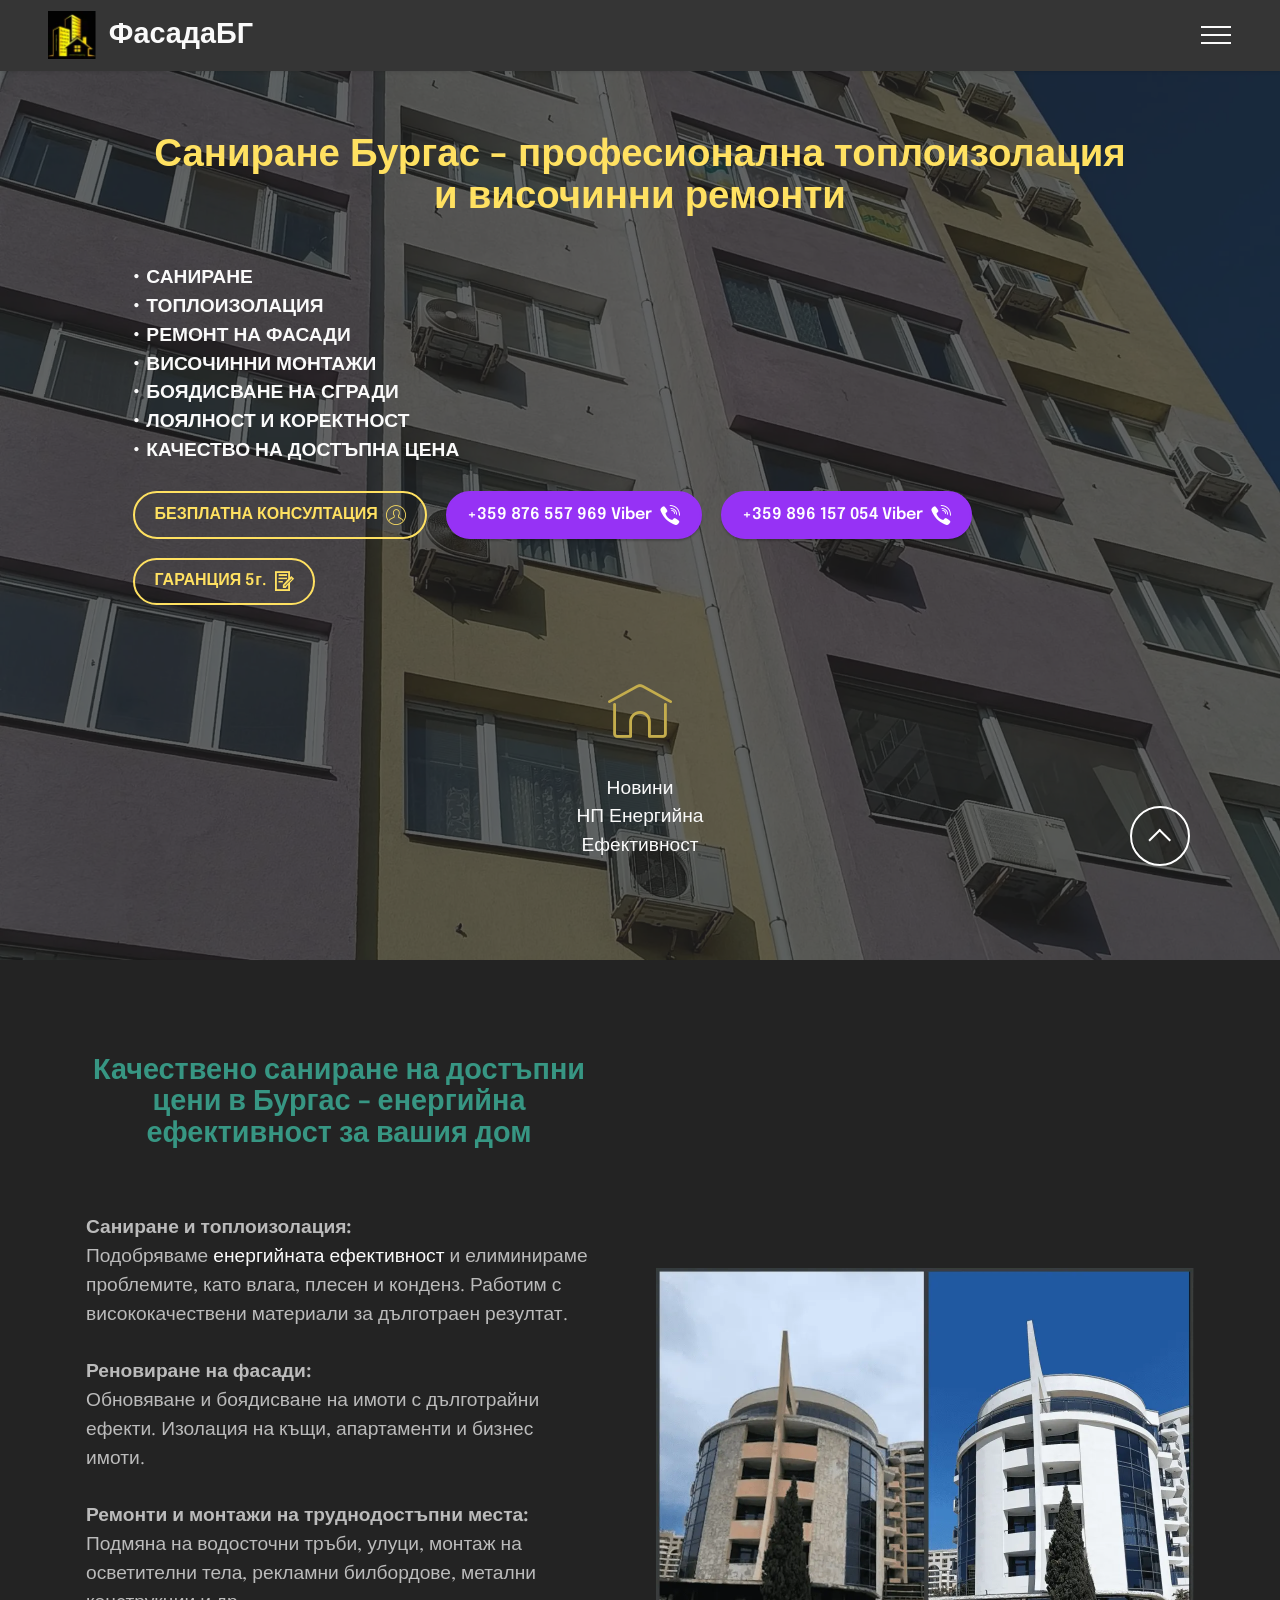
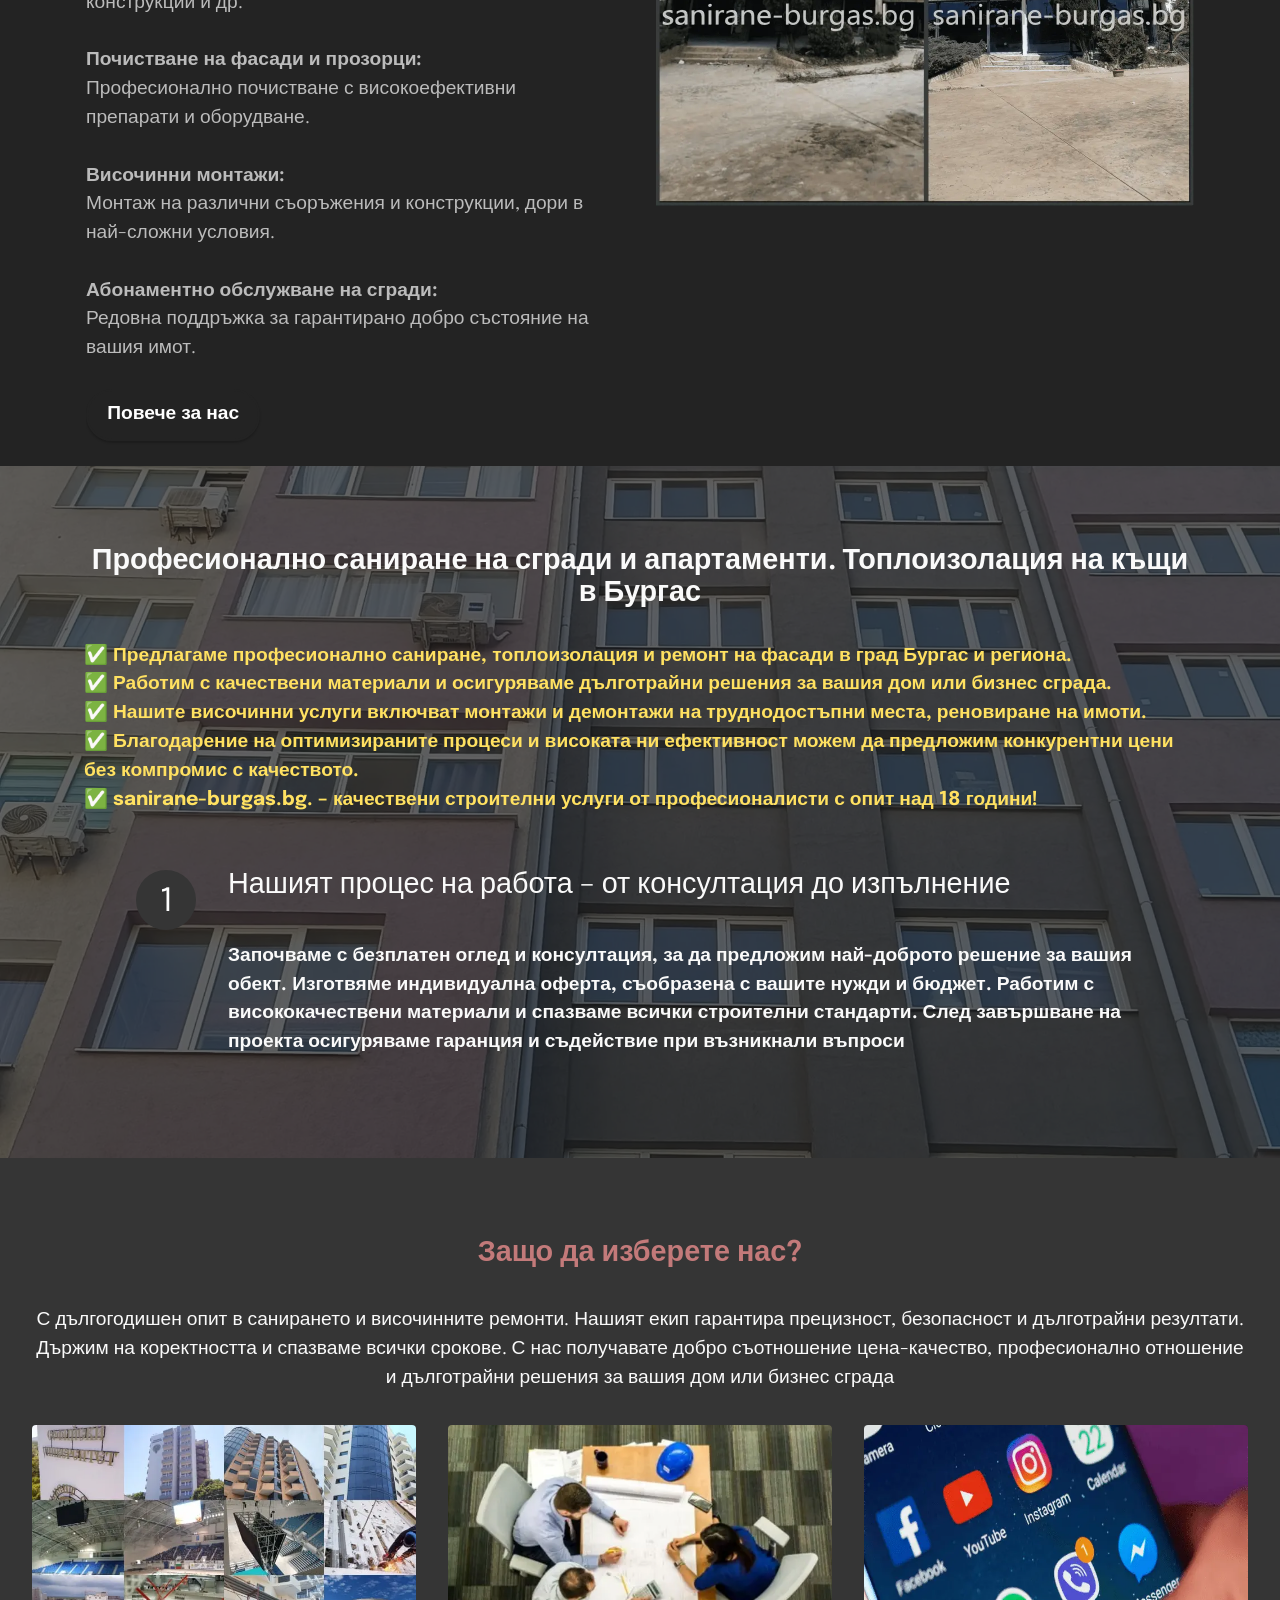
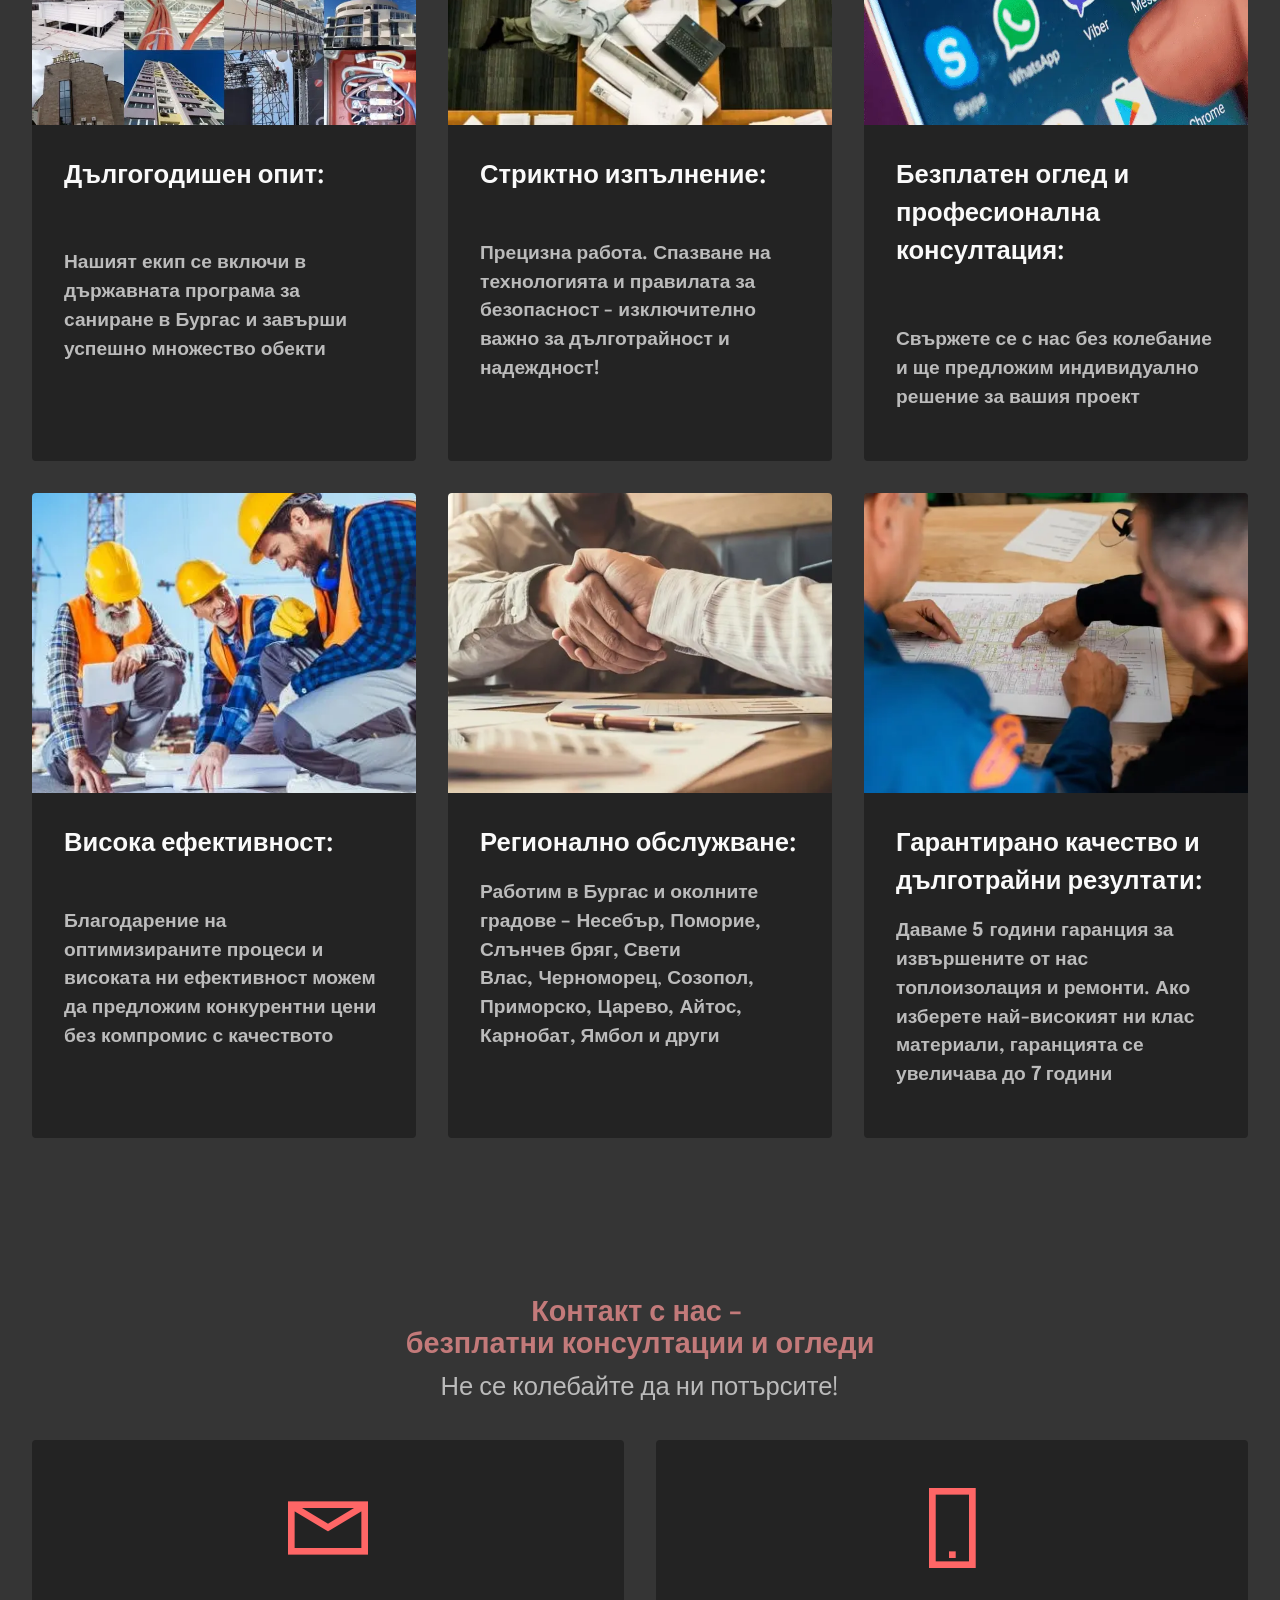
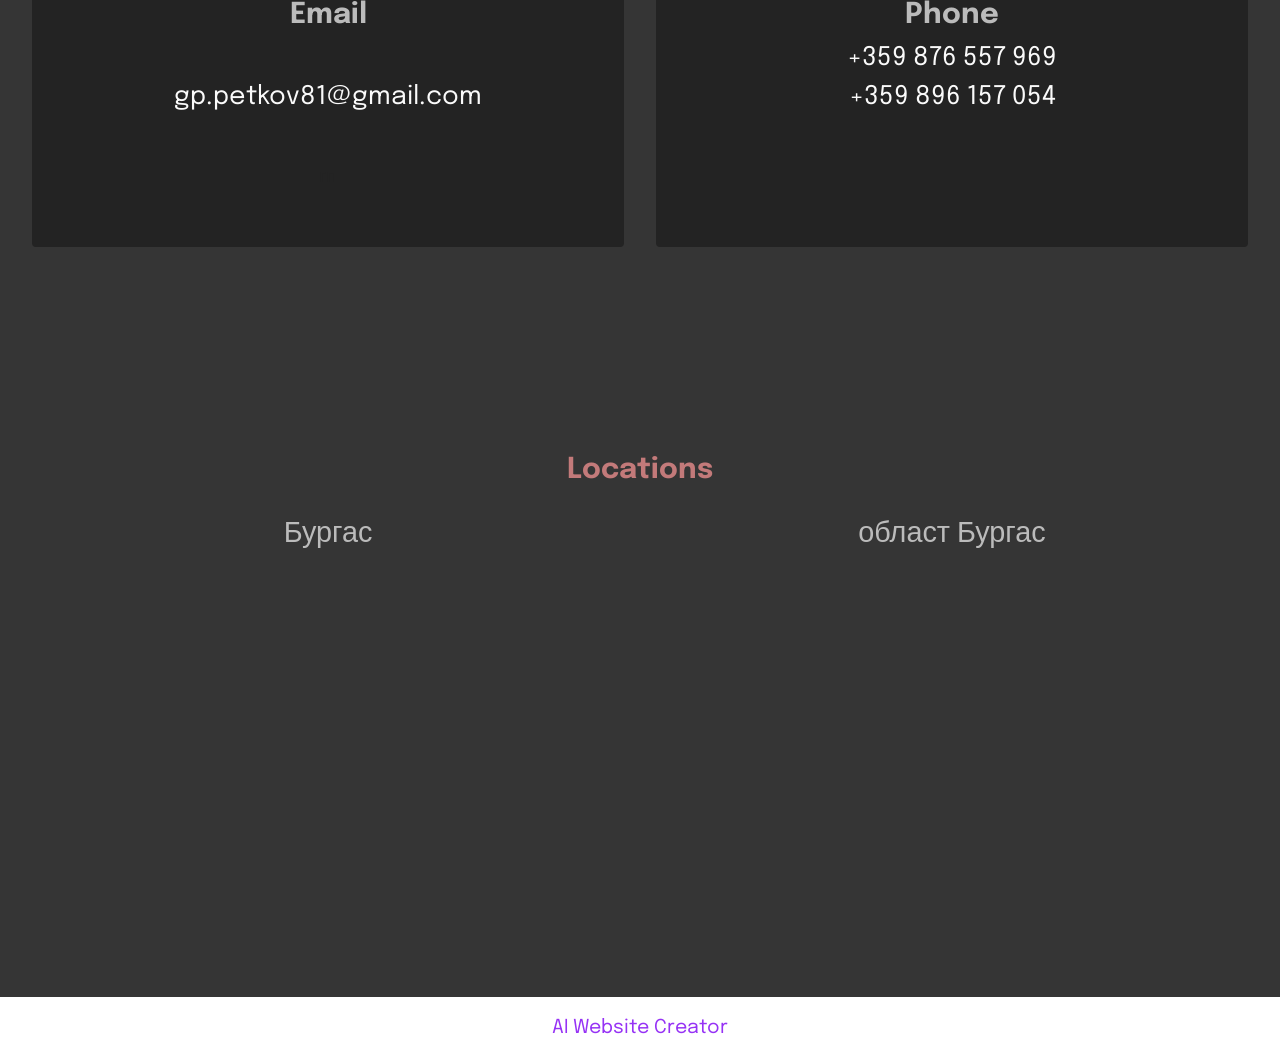
==== index.html @ fef830ca "site" ====
<!DOCTYPE html>
<html  >
<head>
  <!-- Site made with Mobirise Website Builder v5.9.24, https://mobirise.com -->
  <meta charset="UTF-8">
  <meta http-equiv="X-UA-Compatible" content="IE=edge">
  <meta name="generator" content="Mobirise v5.9.24, mobirise.com">
  <meta name="twitter:card" content="summary_large_image"/>
  <meta name="twitter:image:src" content="assets/images/index-meta.webp">
  <meta property="og:image" content="assets/images/index-meta.webp">
  <meta name="twitter:title" content="Саниране Бургас: Професионална Топлоизолация | Изгодни Цени">
  <meta name="viewport" content="width=device-width, initial-scale=1, minimum-scale=1">
  <link rel="shortcut icon" href="assets/images/logo-1-97x97.png" type="image/x-icon">
  <meta name="description" content="Саниране в Бургас и региона с гарантирано качество и достъпни цени. Фасадни ремонти за премахване на влага, течове и плесен. Безплатен оглед и консултация. Енергийна ефективност за къщи, апартаменти и сгради">
  
  
  <title>Саниране Бургас: Професионална Топлоизолация | Изгодни Цени</title>
  <link rel="stylesheet" href="assets/web/assets/mobirise-icons2/mobirise2.css">
  <link rel="stylesheet" href="assets/web/assets/mobirise-icons/mobirise-icons.css">
  <link rel="stylesheet" href="assets/bootstrap/css/bootstrap.min.css">
  <link rel="stylesheet" href="assets/bootstrap/css/bootstrap-grid.min.css">
  <link rel="stylesheet" href="assets/bootstrap/css/bootstrap-reboot.min.css">
  <link rel="stylesheet" href="assets/parallax/jarallax.css">
  <link rel="stylesheet" href="assets/animatecss/animate.css">
  <link rel="stylesheet" href="assets/dropdown/css/style.css">
  <link rel="stylesheet" href="assets/socicon/css/styles.css">
  <link rel="stylesheet" href="assets/theme/css/style.css">
  <link rel="preload" href="https://fonts.googleapis.com/css?family=Epilogue:100,200,300,400,500,600,700,800,900,100i,200i,300i,400i,500i,600i,700i,800i,900i&display=swap" as="style" onload="this.onload=null;this.rel='stylesheet'">
  <noscript><link rel="stylesheet" href="https://fonts.googleapis.com/css?family=Epilogue:100,200,300,400,500,600,700,800,900,100i,200i,300i,400i,500i,600i,700i,800i,900i&display=swap"></noscript>
  <link rel="preload" as="style" href="assets/mobirise/css/mbr-additional.css?v=I8L3wl"><link rel="stylesheet" href="assets/mobirise/css/mbr-additional.css?v=I8L3wl" type="text/css">

  
  
  
</head>
<body>
  
  <section data-bs-version="5.1" class="menu menu1 cid-uCRV7Dm9Ny" once="menu" id="menu1-4e">
    

    <nav class="navbar navbar-dropdown navbar-fixed-top collapsed">
        <div class="container-fluid">
            <div class="navbar-brand">
                <span class="navbar-logo">
                    <a href="index.html">
                        <img src="assets/images/logo-1-97x97.webp" alt="Лого - Саниране Бургас" style="height: 3rem;">
                    </a>
                </span>
                <span class="navbar-caption-wrap"><a class="navbar-caption text-white text-primary display-2" href="tel:+359 876 557 969">ФасадаБГ</a></span>
            </div>
            <button class="navbar-toggler" type="button" data-toggle="collapse" data-bs-toggle="collapse" data-target="#navbarSupportedContent" data-bs-target="#navbarSupportedContent" aria-controls="navbarNavAltMarkup" aria-expanded="false" aria-label="Toggle navigation">
                <div class="hamburger">
                    <span></span>
                    <span></span>
                    <span></span>
                    <span></span>
                </div>
            </button>
            <div class="collapse navbar-collapse" id="navbarSupportedContent">
                <ul class="navbar-nav nav-dropdown nav-right" data-app-modern-menu="true"><li class="nav-item"><a class="nav-link link text-white display-5" href="index.html">НАЧАЛО</a>
                    </li><li class="nav-item"><a class="nav-link link text-white text-primary display-5" href="about.html">ЗА НАС</a></li><li class="nav-item"><a class="nav-link link text-white text-primary display-5" href="services.html">УСЛУГИ</a></li><li class="nav-item dropdown"><a class="nav-link link dropdown-toggle text-white display-5" href="index.html#features10-5" data-toggle="dropdown-submenu" data-bs-toggle="dropdown" data-bs-auto-close="outside" aria-expanded="false">ОБСЛУЖВАНИ РАЙОНИ</a><div class="dropdown-menu" aria-labelledby="dropdown-108"><a class="dropdown-item text-white text-primary display-5" href="index.html"><strong>Бургас</strong></a><a class="show dropdown-item text-white text-primary display-5" href="sanirane-burgas-i-regiona.html">Несебър<br>Слънчев бряг</a><a class="dropdown-item text-white text-primary display-5" href="toploizolatsiq-burgas.html">Поморие<br>Сарафово</a><a class="show dropdown-item text-white text-primary display-5" href="remont-na-fasadi.html">Созопол<br>Царево<br>Приморско</a><a class="show dropdown-item text-white text-primary display-5" href="visochinni-remonti.html">Айтос<br>Карнобат<br>Ямбол</a></div></li><li class="nav-item"><a class="nav-link link text-white text-primary display-5" href="visochinni-montaji.html">ВИСОЧИННИ&nbsp; УСЛУГИ</a></li><li class="nav-item"><a class="nav-link link text-white text-primary display-5" href="alpinisti-burgas.html">СТРОИТЕЛНИ АЛПИНИСТИ</a></li><li class="nav-item"><a class="nav-link link text-white text-primary display-5" href="gallery.html">ГАЛЕРИЯ</a></li><li class="nav-item"><a class="nav-link link text-white display-5" href="https://www.burgas.bg/bg/stroitelstvo/" target="_blank">НОВИНИ</a></li><li class="nav-item"><a class="nav-link link text-white text-primary display-5" href="contacts.html">КОНТАКТИ</a></li></ul>
                <div class="icons-menu">
                    <a class="iconfont-wrapper" href="https://www.facebook.com/profile.php?id=100014179411420" target="_blank">
                        <span class="p-2 mbr-iconfont socicon-facebook socicon" style="color: rgb(250, 250, 250); fill: rgb(250, 250, 250);"></span>
                    </a>
                    <a class="iconfont-wrapper" href="https://twitter.com/" target="_blank">
                        <span class="p-2 mbr-iconfont socicon-twitter socicon" style="color: rgb(250, 250, 250); fill: rgb(250, 250, 250);"></span>
                    </a>
                    <a class="iconfont-wrapper" href="https://www.instagram.com/" target="_blank">
                        <span class="p-2 mbr-iconfont socicon-instagram socicon" style="color: rgb(250, 250, 250); fill: rgb(250, 250, 250);"></span>
                    </a>
                    
                        <a href="https://www.linkedin.com/"><span class="p-2 mbr-iconfont socicon-linkedin socicon" style="color: rgb(250, 250, 250); fill: rgb(250, 250, 250);"></span></a>
                    
                </div>
                
            </div>
        </div>
    </nav>
</section>

<section data-bs-version="5.1" class="header19 cid-uBWgJnt3mh mbr-fullscreen mbr-parallax-background" id="header19-2x">

    

    <div class="mbr-overlay" style="opacity: 0.7; background-color: rgb(35, 35, 35);">
    </div>

    <div class="container-fluid">
        <div class="media-container">
            <div class="col-md-12 col-lg-10 m-auto align-center">
                <h1 class="mbr-section-title mbr-white mbr-fonts-style mb-3 display-1"><strong>Саниране Бургас - професионална топлоизолация и&nbsp;</strong><strong>височинни ремонти</strong></h1>
                <p class="mbr-text mbr-white mbr-fonts-style display-7"><strong><br></strong><strong>• САНИРАНЕ&nbsp;<br>• ТОПЛОИЗОЛАЦИЯ&nbsp;<br>• РЕМОНТ НА ФАСАДИ&nbsp;<br>• ВИСОЧИННИ МОНТАЖИ
<br>• БОЯДИСВАНЕ НА СГРАДИ&nbsp;<br>• ЛОЯЛНОСТ И КОРЕКТНОСТ</strong><br><strong>• КАЧЕСТВО НА ДОСТЪПНА ЦЕНА</strong><br></p>
                <div class="mbr-section-btn align-center"><a class="btn btn-danger-outline display-4" href="contacts.html"><span class="mbri-user mbr-iconfont mbr-iconfont-btn"></span>БЕЗПЛАТНА КОНСУЛТАЦИЯ</a>  <a class="btn btn-primary display-4" href="viber://chat?number=+359 87 655 7969">+359 876 557 969 Viber<span class="socicon socicon-viber mbr-iconfont mbr-iconfont-btn"></span></a>  <a class="btn btn-primary display-4" href="viber://chat?number=+359 896 157 054"><span class="socicon socicon-viber mbr-iconfont mbr-iconfont-btn"></span>+359 896 157 054 Viber</a> <a class="btn btn-danger-outline display-4" href="about.html"><span class="mobi-mbri mobi-mbri-contact-form mbr-iconfont mbr-iconfont-btn"></span>ГАРАНЦИЯ 5г.  </a></div>

                <div class="row pt-5 justify-content-center">
                    <div class="col-12 col-md-6 col-lg-3">
                        <div class="card-wrapper">
                            <div class="card-box align-center">
                                <span class="mbr-iconfont mbri-home" style="color: rgb(196, 173, 77); fill: rgb(196, 173, 77);"></span>
                                <h4 class="card-title align-center mbr-black mbr-fonts-style display-7"><a href="https://www.mrrb.bg/bg/energijna-efektivnost/nacionalna-programa-za-ee-na-mnogofamilni-jilistni-sgradi/?utm_source=chatgpt.com" class="text-white" target="_blank">Новини НП&nbsp;Енергийна Ефективност</a></h4>
                            </div>
                        </div>
                    </div>
                    
                    
                    
                </div>
            </div>
        </div>
    </div>
</section>

<section data-bs-version="5.1" class="features18 cid-uGukRNoPq2" id="features19-68">

    

    
    <div class="container">
        <div class="row justify-content-center">
            <div class="card col-12 col-lg">
                <div class="card-wrapper">
                    <h6 class="card-title mbr-fonts-style mb-4 display-2"><br><strong>Качествено саниране на достъпни цени в Бургас - енергийна ефективност за вашия дом
</strong><div><br></div></h6>
                    <p class="mbr-text mbr-fonts-style display-7"><strong>Саниране и топлоизолация:
<br></strong>Подобряваме <a href="https://www.burgas.bg/bg/bezplatno-sanirane-i-za-malkite-sgradi-1?utm_source=chatgpt.com" class="text-white text-primary" target="_blank">енергийната ефективност</a> и елиминираме проблемите, като влага, плесен и конденз.&nbsp;Работим с висококачествени материали за дълготраен резултат.<br><br><strong>Реновиране на фасади:
<br></strong>Обновяване и боядисване на имоти с дълготрайни ефекти. Изолация на къщи, апартаменти и бизнес имоти.<br><br><strong>Ремонти и монтажи на труднодостъпни места:
<br></strong>Подмяна на водосточни тръби, улуци, монтаж на осветителни тела, рекламни билбордове, метални<strong> </strong>конструкции и др.
<br><br><strong>Почистване на фасади и прозорци:
<br></strong>Професионално почистване с високоефективни препарати и оборудване.<br><br><strong>Височинни монтажи:
<br></strong>Монтаж на различни съоръжения и конструкции, дори в най-сложни условия.
<br><br><strong>Абонаментно обслужване на сгради:
<br></strong>Редовна поддръжка за гарантирано добро състояние на вашия имот.<br></p>
                    <div class="mbr-section-btn"><a class="btn btn-black display-7" href="about.html">Повече за нас</a></div>
                </div>
            </div>
            <div class="col-12 col-lg-6">
                <div class="image-wrapper">
                    <img src="assets/images/11-23-1076x1076.webp" alt="Снимка на хотел Зенит в Слънчев бряг преди ремонт и след реновиране">
                </div>
            </div>
        </div>
    </div>
</section>

<section data-bs-version="5.1" class="features19 cid-uGukSYWo07 mbr-parallax-background" id="features20-69">

    
    <div class="mbr-overlay" style="opacity: 0.7; background-color: rgb(35, 35, 35);">
    </div>
    <div class="container-fluid">
        <div class="row justify-content-center">
            <div class="col-md-12 col-lg-11">
                <div class="card-wrapper pb-4">
                    <div class="card-box align-center">
                        <h4 class="card-title mbr-fonts-style mb-4 display-2"><strong>Професионално саниране на сгради и апартаменти. Топлоизолация на къщи в Бургас</strong></h4>
                        <p class="mbr-text mbr-fonts-style mb-4 display-7">✅&nbsp;<strong>Предлагаме професионално саниране, топлоизолация и ремонт на фасади в град Бургас и региона.&nbsp;</strong><strong><br></strong>✅&nbsp;<strong>Работим с качествени материали и осигуряваме дълготрайни решения за вашия дом или бизнес сграда.&nbsp;</strong><strong><br></strong>✅&nbsp;<strong>Нашите височинни услуги включват монтажи и демонтажи на труднодостъпни места, реновиране на имоти. </strong><br>✅&nbsp;<strong>Благодарение на оптимизираните процеси и високата ни ефективност можем да предложим конкурентни цени без компромис с качеството.<br></strong>✅&nbsp;<strong>sanirane-burgas.bg. – качествени строителни услуги от професионалисти с опит над 18 години!</strong><br></p>
                        
                    </div>
                </div>
            </div>
            <div class="col-12 col-md-10">
                <div class="item mbr-flex last">
                    <div class="icon-box">
                        <span class="step-number mbr-fonts-style display-5">1</span>
                    </div>
                    <div class="text-box">
                        <h4 class="icon-title card-title mbr-black mbr-fonts-style display-2">Нашият процес на работа – от консултация до изпълнение<br><br></h4>
                        <h5 class="icon-text mbr-black mbr-fonts-style display-7"><div><strong>Започваме с безплатен оглед и консултация, за да предложим най-доброто решение за вашия обект. Изготвяме индивидуална оферта, съобразена с вашите нужди и бюджет. Работим с висококачествени материали и спазваме всички строителни стандарти. След завършване на проекта осигуряваме гаранция и съдействие при възникнали въпроси</strong></div><div><strong><br></strong></div></h5>
                    </div>
                </div>
                
                
                
                
                
                
                
                
                
            </div>
        </div>
    </div>
</section>

<section data-bs-version="5.1" class="features3 cid-uBVuIUHmm9" id="features3-2p">
    
    
    <div class="container-fluid">
        <div class="mbr-section-head">
            <h4 class="mbr-section-title mbr-fonts-style align-center mb-0 display-2"><strong>Защо да изберете нас?</strong><br></h4>
            <h5 class="mbr-section-subtitle mbr-fonts-style align-center mb-0 mt-2 display-7"><br>С дългогодишен опит в санирането и височинните ремонти. Нашият екип гарантира прецизност, безопасност и дълготрайни резултати. Държим на коректността и спазваме всички срокове. С нас получавате добро съотношение цена-качество, професионално отношение и дълготрайни решения за вашия дом или бизнес сграда<br></h5>
        </div>
        <div class="row mt-4">
            
            
            <div class="item features-image col-12 col-md-6 col-lg-4 active">
                <div class="item-wrapper">
                    <div class="item-img">
                        <a href="gallery.html"><img src="assets/images/22-33-712x534.webp" alt="Колаж от изображения на множество завършени от нас обекти, ремонти и монтажи" data-slide-to="0" data-bs-slide-to="0"></a>
                    </div>
                    <div class="item-content">
                        <h5 class="item-title mbr-fonts-style display-5"><strong>Дългогодишен опит:</strong><strong><br></strong><strong><br></strong></h5>
                        
                        <p class="mbr-text mbr-fonts-style mt-3 display-7"><strong>Нашият екип се включи в държавната програма за саниране в Бургас и завърши успешно множество обекти</strong></p>
                    </div>
                    
                </div>
            </div><div class="item features-image col-12 col-md-6 col-lg-4">
                <div class="item-wrapper">
                    <div class="item-img">
                        <img src="assets/images/mbr-2-712x445.webp" alt="съвещание " data-slide-to="1" data-bs-slide-to="1">
                    </div>
                    <div class="item-content">
                        <h5 class="item-title mbr-fonts-style display-5"><strong>Стриктно изпълнение:</strong></h5>
                        
                        <p class="mbr-text mbr-fonts-style mt-3 display-7"><br><strong>Прецизна работа. Спазване на технологията и правилата за безопасност - изключително важно за дълготрайност и надеждност!</strong></p>
                    </div>
                    
                </div>
            </div><div class="item features-image col-12 col-md-6 col-lg-4">
                <div class="item-wrapper">
                    <div class="item-img">
                        <a href="contacts.html"><img src="assets/images/-682x682.webp" alt="Връзка с нас. Социални мрежи" data-slide-to="2" data-bs-slide-to="2"></a>
                    </div>
                    <div class="item-content">
                        <h5 class="item-title mbr-fonts-style display-5"><strong>Безплатен оглед и професионална консултация:</strong><br><br></h5>
                        
                        <p class="mbr-text mbr-fonts-style mt-3 display-7"><strong>Свържете се с нас без колебание и ще предложим индивидуално решение за вашия проект</strong></p>
                    </div>
                    
                </div>
            </div><div class="item features-image col-12 col-md-6 col-lg-4">
                <div class="item-wrapper">
                    <div class="item-img">
                        <img src="assets/images/istockphoto-939017976-612x408.webp" alt="оперативка преди работния ден" data-slide-to="4" data-bs-slide-to="4">
                    </div>
                    <div class="item-content">
                        <h5 class="item-title mbr-fonts-style display-5"><strong>Висока ефективност:</strong></h5>
                        
                        <p class="mbr-text mbr-fonts-style mt-3 display-7"><strong><br>Благодарение на оптимизираните процеси и високата ни ефективност можем да предложим конкурентни цени без компромис с качеството</strong></p>
                    </div>
                    
                </div>
            </div><div class="item features-image col-12 col-md-6 col-lg-4">
                <div class="item-wrapper">
                    <div class="item-img">
                        <img src="assets/images/mbr-594x450.webp" alt="договаряне" data-slide-to="5" data-bs-slide-to="5">
                    </div>
                    <div class="item-content">
                        <h5 class="item-title mbr-fonts-style display-5"><strong>Регионално обслужване:</strong><strong><br></strong></h5>
                        
                        <p class="mbr-text mbr-fonts-style mt-3 display-7"><strong>Работим в <b>Бургас</b> и околните градове – Несебър, Поморие, Слънчев бряг, Свети Влас,&nbsp;Черноморец</strong>,&nbsp;<strong>Созопол,&nbsp; Приморско, Царево, Айтос, Карнобат, Ямбол и други</strong><br></p>
                    </div>
                    
                </div>
            </div><div class="item features-image col-12 col-md-6 col-lg-4">
                <div class="item-wrapper">
                    <div class="item-img">
                        <img src="assets/images/mbr-712x475.webp" alt="контрол при изпълнението на строителен проект" data-slide-to="0" data-bs-slide-to="0">
                    </div>
                    <div class="item-content">
                        <h5 class="item-title mbr-fonts-style display-5"><strong>Гарантирано качество и дълготрайни резултати:</strong></h5>
                        
                        <p class="mbr-text mbr-fonts-style mt-3 display-7"><strong>Даваме 5 години гаранция за извършените от нас топлоизолация и ремонти. Ако изберете най-високият ни клас материали, гаранцията се увеличава до 7 години</strong><br></p>
                    </div>
                    
                </div>
            </div>
        </div>
    </div>
</section>

<section data-bs-version="5.1" class="contacts1 cid-uCB3qZ9vOL" id="contacts1-3t">

    

    
    <div class="container-fluid">
        <div class="mbr-section-head">
            <h3 class="mbr-section-title mbr-fonts-style align-center mb-0 display-2"><strong>Контакт с нас -&nbsp;</strong><strong><br></strong><strong style="font-size: 1.8rem;">безплатни консултации и огледи</strong></h3>
            <h4 class="mbr-section-subtitle mbr-fonts-style align-center mb-0 mt-2 display-5">Не се колебайте да ни потърсите!</h4>
        </div>
        <div class="row justify-content-center mt-4">
            <div class="card col-12 col-lg-6">
                <div class="card-wrapper">
                    <div class="card-box align-center">
                        <div class="image-wrapper">
                            <span class="mbr-iconfont mobi-mbri-letter mobi-mbri" style="color: rgb(255, 102, 102); fill: rgb(255, 102, 102);"></span>
                        </div>
                        <h4 class="card-title mbr-fonts-style mb-2 display-2">
                            <strong>Email</strong>
                        </h4>
                        <p class="mbr-text mbr-fonts-style mb-2 display-5"><a href="mailto:gp.petkov81@gmail.com" class="text-primary"><br></a><a href="mailto:gp.petkov81@gmail.com" class="text-white">gp.petkov81@gmail.com</a><br><br></p>
                        <h5 class="link mbr-fonts-style display-7">гп</h5>
                    </div>
                </div>
            </div>
            <div class="card col-12 col-lg-6">
                <div class="card-wrapper">
                    <div class="card-box align-center">
                        <div class="image-wrapper">
                            <span class="mbr-iconfont mobi-mbri-mobile-2 mobi-mbri" style="color: rgb(255, 102, 102); fill: rgb(255, 102, 102);"></span>
                        </div>
                        <h4 class="card-title mbr-fonts-style align-center mb-2 display-2">
                            <strong>Phone</strong><br></h4>
                        <p class="mbr-text mbr-fonts-style mb-2 display-5"><a href="viber://chat?number=+359 896 157 054" class="text-primary"></a><strong><a href="tel:+359 876 557 969" class="text-white text-primary">+359 876 557 969 </a><br></strong><a href="tel:+359 896 157 054" class="text-primary"></a><a href="tel:+359 896 157 054" class="text-white text-primary">+359 896 157 054</a></p>
                        <h5 class="link mbr-black mbr-fonts-style display-7"></h5>
                    </div>
                </div>
            </div>
        </div>
    </div>
</section>

<section data-bs-version="5.1" class="map3 cid-uC1wHGUlMV" id="map3-31">
    
    
    
    

    <div class="container-fluid">
        <div class="row">
            <div class="col-12">
                <h3 class="mbr-section-title mb-4 align-center mbr-fonts-style display-2"><strong>Locations</strong><br></h3>
            </div>
            <div class="col-12 col-lg-6">
                <h4 class="mbr-section-subtitle mb-3 align-center mbr-fonts-style display-2">Бургас</h4>
                <div class="google-map"></div>
            </div>
            <div class="col-12 col-lg-6">
                <h4 class="mbr-section-subtitle mb-3 mt-5 mt-lg-0 align-center mbr-fonts-style display-2">област Бургас</h4>
                <div class="google-map"></div>
            </div>
        </div>
    </div>
</section><section class="display-7" style="padding: 0;align-items: center;justify-content: center;flex-wrap: wrap;    align-content: center;display: flex;position: relative;height: 4rem;"><a href="https://mobiri.se/" style="flex: 1 1;height: 4rem;position: absolute;width: 100%;z-index: 1;"><img alt="" style="height: 4rem;" src="[data-uri]"></a><p style="margin: 0;text-align: center;" class="display-7">&#8204;</p><a style="z-index:1" href="https://mobirise.com/builder/ai-website-creator.html">AI Website Creator</a></section><script src="assets/bootstrap/js/bootstrap.bundle.min.js"></script>  <script src="assets/parallax/jarallax.js"></script>  <script src="assets/smoothscroll/smooth-scroll.js"></script>  <script src="assets/ytplayer/index.js"></script>  <script src="assets/dropdown/js/navbar-dropdown.js"></script>  <script src="assets/vimeoplayer/player.js"></script>  <script src="assets/theme/js/script.js"></script>  
  
  
 <div id="scrollToTop" class="scrollToTop mbr-arrow-up"><a style="text-align: center;"><i class="mbr-arrow-up-icon mbr-arrow-up-icon-cm cm-icon cm-icon-smallarrow-up"></i></a></div>
    <input name="animation" type="hidden">
  </body>
</html>
---- assets/web/assets/mobirise-icons2/mobirise2.css ----
@font-face {
  font-family: 'Moririse2';
  font-display: swap;
  src:  url('mobirise2.eot?f2bix4');
  src:  url('mobirise2.eot?f2bix4#iefix') format('embedded-opentype'),
    url('mobirise2.ttf?f2bix4') format('truetype'),
    url('mobirise2.woff?f2bix4') format('woff'),
    url('mobirise2.svg?f2bix4#mobirise2') format('svg');
  font-weight: normal;
  font-style: normal;
}

[class^="mobi-"], [class*=" mobi-"] {
  /* use !important to prevent issues with browser extensions that change fonts */
  font-family: 'Moririse2' !important;
  speak: none;
  font-style: normal;
  font-weight: normal;
  font-variant: normal;
  text-transform: none;
  line-height: 1;

  /* Better Font Rendering =========== */
  -webkit-font-smoothing: antialiased;
  -moz-osx-font-smoothing: grayscale;
}

.mobi-mbri-add-submenu:before {
  content: "\e900";
}
.mobi-mbri-alert:before {
  content: "\e901";
}
.mobi-mbri-align-center:before {
  content: "\e902";
}
.mobi-mbri-align-justify:before {
  content: "\e903";
}
.mobi-mbri-align-left:before {
  content: "\e904";
}
.mobi-mbri-align-right:before {
  content: "\e905";
}
.mobi-mbri-android:before {
  content: "\e906";
}
.mobi-mbri-apple:before {
  content: "\e907";
}
.mobi-mbri-arrow-down:before {
  content: "\e908";
}
.mobi-mbri-arrow-next:before {
  content: "\e909";
}
.mobi-mbri-arrow-prev:before {
  content: "\e90a";
}
.mobi-mbri-arrow-up:before {
  content: "\e90b";
}
.mobi-mbri-bold:before {
  content: "\e90c";
}
.mobi-mbri-bookmark:before {
  content: "\e90d";
}
.mobi-mbri-bootstrap:before {
  content: "\e90e";
}
.mobi-mbri-briefcase:before {
  content: "\e90f";
}
.mobi-mbri-browse:before {
  content: "\e910";
}
.mobi-mbri-bulleted-list:before {
  content: "\e911";
}
.mobi-mbri-calendar:before {
  content: "\e912";
}
.mobi-mbri-camera:before {
  content: "\e913";
}
.mobi-mbri-cart-add:before {
  content: "\e914";
}
.mobi-mbri-cart-full:before {
  content: "\e915";
}
.mobi-mbri-cash:before {
  content: "\e916";
}
.mobi-mbri-change-style:before {
  content: "\e917";
}
.mobi-mbri-chat:before {
  content: "\e918";
}
.mobi-mbri-clock:before {
  content: "\e919";
}
.mobi-mbri-close:before {
  content: "\e91a";
}
.mobi-mbri-cloud:before {
  content: "\e91b";
}
.mobi-mbri-code:before {
  content: "\e91c";
}
.mobi-mbri-contact-form:before {
  content: "\e91d";
}
.mobi-mbri-credit-card:before {
  content: "\e91e";
}
.mobi-mbri-cursor-click:before {
  content: "\e91f";
}
.mobi-mbri-cust-feedback:before {
  content: "\e920";
}
.mobi-mbri-database:before {
  content: "\e921";
}
.mobi-mbri-delivery:before {
  content: "\e922";
}
.mobi-mbri-desktop:before {
  content: "\e923";
}
.mobi-mbri-devices:before {
  content: "\e924";
}
.mobi-mbri-down:before {
  content: "\e925";
}
.mobi-mbri-download-2:before {
  content: "\e926";
}
.mobi-mbri-download:before {
  content: "\e927";
}
.mobi-mbri-drag-n-drop-2:before {
  content: "\e928";
}
.mobi-mbri-drag-n-drop:before {
  content: "\e929";
}
.mobi-mbri-edit-2:before {
  content: "\e92a";
}
.mobi-mbri-edit:before {
  content: "\e92b";
}
.mobi-mbri-error:before {
  content: "\e92c";
}
.mobi-mbri-extension:before {
  content: "\e92d";
}
.mobi-mbri-features:before {
  content: "\e92e";
}
.mobi-mbri-file:before {
  content: "\e92f";
}
.mobi-mbri-flag:before {
  content: "\e930";
}
.mobi-mbri-folder:before {
  content: "\e931";
}
.mobi-mbri-gift:before {
  content: "\e932";
}
.mobi-mbri-github:before {
  content: "\e933";
}
.mobi-mbri-globe-2:before {
  content: "\e934";
}
.mobi-mbri-globe:before {
  content: "\e935";
}
.mobi-mbri-growing-chart:before {
  content: "\e936";
}
.mobi-mbri-hearth:before {
  content: "\e937";
}
.mobi-mbri-help:before {
  content: "\e938";
}
.mobi-mbri-home:before {
  content: "\e939";
}
.mobi-mbri-hot-cup:before {
  content: "\e93a";
}
.mobi-mbri-idea:before {
  content: "\e93b";
}
.mobi-mbri-image-gallery:before {
  content: "\e93c";
}
.mobi-mbri-image-slider:before {
  content: "\e93d";
}
.mobi-mbri-info:before {
  content: "\e93e";
}
.mobi-mbri-italic:before {
  content: "\e93f";
}
.mobi-mbri-key:before {
  content: "\e940";
}
.mobi-mbri-laptop:before {
  content: "\e941";
}
.mobi-mbri-layers:before {
  content: "\e942";
}
.mobi-mbri-left-right:before {
  content: "\e943";
}
.mobi-mbri-left:before {
  content: "\e944";
}
.mobi-mbri-letter:before {
  content: "\e945";
}
.mobi-mbri-like:before {
  content: "\e946";
}
.mobi-mbri-link:before {
  content: "\e947";
}
.mobi-mbri-lock:before {
  content: "\e948";
}
.mobi-mbri-login:before {
  content: "\e949";
}
.mobi-mbri-logout:before {
  content: "\e94a";
}
.mobi-mbri-magic-stick:before {
  content: "\e94b";
}
.mobi-mbri-map-pin:before {
  content: "\e94c";
}
.mobi-mbri-menu:before {
  content: "\e94d";
}
.mobi-mbri-mobile-2:before {
  content: "\e94e";
}
.mobi-mbri-mobile-horizontal:before {
  content: "\e94f";
}
.mobi-mbri-mobile:before {
  content: "\e950";
}
.mobi-mbri-mobirise:before {
  content: "\e951";
}
.mobi-mbri-more-horizontal:before {
  content: "\e952";
}
.mobi-mbri-more-vertical:before {
  content: "\e953";
}
.mobi-mbri-music:before {
  content: "\e954";
}
.mobi-mbri-new-file:before {
  content: "\e955";
}
.mobi-mbri-numbered-list:before {
  content: "\e956";
}
.mobi-mbri-opened-folder:before {
  content: "\e957";
}
.mobi-mbri-pages:before {
  content: "\e958";
}
.mobi-mbri-paper-plane:before {
  content: "\e959";
}
.mobi-mbri-paperclip:before {
  content: "\e95a";
}
.mobi-mbri-phone:before {
  content: "\e95b";
}
.mobi-mbri-photo:before {
  content: "\e95c";
}
.mobi-mbri-photos:before {
  content: "\e95d";
}
.mobi-mbri-pin:before {
  content: "\e95e";
}
.mobi-mbri-play:before {
  content: "\e95f";
}
.mobi-mbri-plus:before {
  content: "\e960";
}
.mobi-mbri-preview:before {
  content: "\e961";
}
.mobi-mbri-print:before {
  content: "\e962";
}
.mobi-mbri-protect:before {
  content: "\e963";
}
.mobi-mbri-question:before {
  content: "\e964";
}
.mobi-mbri-quote-left:before {
  content: "\e965";
}
.mobi-mbri-quote-right:before {
  content: "\e966";
}
.mobi-mbri-redo:before {
  content: "\e967";
}
.mobi-mbri-refresh:before {
  content: "\e968";
}
.mobi-mbri-responsive-2:before {
  content: "\e969";
}
.mobi-mbri-responsive:before {
  content: "\e96a";
}
.mobi-mbri-right:before {
  content: "\e96b";
}
.mobi-mbri-rocket:before {
  content: "\e96c";
}
.mobi-mbri-sad-face:before {
  content: "\e96d";
}
.mobi-mbri-sale:before {
  content: "\e96e";
}
.mobi-mbri-save:before {
  content: "\e96f";
}
.mobi-mbri-search:before {
  content: "\e970";
}
.mobi-mbri-setting-2:before {
  content: "\e971";
}
.mobi-mbri-setting-3:before {
  content: "\e972";
}
.mobi-mbri-setting:before {
  content: "\e973";
}
.mobi-mbri-share:before {
  content: "\e974";
}
.mobi-mbri-shopping-bag:before {
  content: "\e975";
}
.mobi-mbri-shopping-basket:before {
  content: "\e976";
}
.mobi-mbri-shopping-cart:before {
  content: "\e977";
}
.mobi-mbri-sites:before {
  content: "\e978";
}
.mobi-mbri-smile-face:before {
  content: "\e979";
}
.mobi-mbri-speed:before {
  content: "\e97a";
}
.mobi-mbri-star:before {
  content: "\e97b";
}
.mobi-mbri-success:before {
  content: "\e97c";
}
.mobi-mbri-sun:before {
  content: "\e97d";
}
.mobi-mbri-sun2:before {
  content: "\e97e";
}
.mobi-mbri-tablet-vertical:before {
  content: "\e97f";
}
.mobi-mbri-tablet:before {
  content: "\e980";
}
.mobi-mbri-target:before {
  content: "\e981";
}
.mobi-mbri-timer:before {
  content: "\e982";
}
.mobi-mbri-to-ftp:before {
  content: "\e983";
}
.mobi-mbri-to-local-drive:before {
  content: "\e984";
}
.mobi-mbri-touch-swipe:before {
  content: "\e985";
}
.mobi-mbri-touch:before {
  content: "\e986";
}
.mobi-mbri-trash:before {
  content: "\e987";
}
.mobi-mbri-underline:before {
  content: "\e988";
}
.mobi-mbri-undo:before {
  content: "\e989";
}
.mobi-mbri-unlink:before {
  content: "\e98a";
}
.mobi-mbri-unlock:before {
  content: "\e98b";
}
.mobi-mbri-up-down:before {
  content: "\e98c";
}
.mobi-mbri-up:before {
  content: "\e98d";
}
.mobi-mbri-update:before {
  content: "\e98e";
}
.mobi-mbri-upload-2:before {
  content: "\e98f";
}
.mobi-mbri-upload:before {
  content: "\e990";
}
.mobi-mbri-user-2:before {
  content: "\e991";
}
.mobi-mbri-user:before {
  content: "\e992";
}
.mobi-mbri-users:before {
  content: "\e993";
}
.mobi-mbri-video-play:before {
  content: "\e994";
}
.mobi-mbri-video:before {
  content: "\e995";
}
.mobi-mbri-watch:before {
  content: "\e996";
}
.mobi-mbri-website-theme-2:before {
  content: "\e997";
}
.mobi-mbri-website-theme:before {
  content: "\e998";
}
.mobi-mbri-wifi:before {
  content: "\e999";
}
.mobi-mbri-windows:before {
  content: "\e99a";
}
.mobi-mbri-zoom-in:before {
  content: "\e99b";
}
.mobi-mbri-zoom-out:before {
  content: "\e99c";
}
---- assets/web/assets/mobirise-icons/mobirise-icons.css ----
@font-face {
  font-family: 'MobiriseIcons';
  src:  url('mobirise-icons.eot?spat4u');
  src:  url('mobirise-icons.eot?spat4u#iefix') format('embedded-opentype'),
    url('mobirise-icons.ttf?spat4u') format('truetype'),
    url('mobirise-icons.woff?spat4u') format('woff'),
    url('mobirise-icons.svg?spat4u#MobiriseIcons') format('svg');
  font-weight: normal;
  font-style: normal;
  font-display: swap;
}

[class^="mbri-"], [class*=" mbri-"] {
  /* use !important to prevent issues with browser extensions that change fonts */
  font-family: MobiriseIcons !important;
  speak: none;
  font-style: normal;
  font-weight: normal;
  font-variant: normal;
  text-transform: none;
  line-height: 1;

  /* Better Font Rendering =========== */
  -webkit-font-smoothing: antialiased;
  -moz-osx-font-smoothing: grayscale;
}

.mbri-add-submenu:before {
  content: "\e900";
}
.mbri-alert:before {
  content: "\e901";
}
.mbri-align-center:before {
  content: "\e902";
}
.mbri-align-justify:before {
  content: "\e903";
}
.mbri-align-left:before {
  content: "\e904";
}
.mbri-align-right:before {
  content: "\e905";
}
.mbri-android:before {
  content: "\e906";
}
.mbri-apple:before {
  content: "\e907";
}
.mbri-arrow-down:before {
  content: "\e908";
}
.mbri-arrow-next:before {
  content: "\e909";
}
.mbri-arrow-prev:before {
  content: "\e90a";
}
.mbri-arrow-up:before {
  content: "\e90b";
}
.mbri-bold:before {
  content: "\e90c";
}
.mbri-bookmark:before {
  content: "\e90d";
}
.mbri-bootstrap:before {
  content: "\e90e";
}
.mbri-briefcase:before {
  content: "\e90f";
}
.mbri-browse:before {
  content: "\e910";
}
.mbri-bulleted-list:before {
  content: "\e911";
}
.mbri-calendar:before {
  content: "\e912";
}
.mbri-camera:before {
  content: "\e913";
}
.mbri-cart-add:before {
  content: "\e914";
}
.mbri-cart-full:before {
  content: "\e915";
}
.mbri-cash:before {
  content: "\e916";
}
.mbri-change-style:before {
  content: "\e917";
}
.mbri-chat:before {
  content: "\e918";
}
.mbri-clock:before {
  content: "\e919";
}
.mbri-close:before {
  content: "\e91a";
}
.mbri-cloud:before {
  content: "\e91b";
}
.mbri-code:before {
  content: "\e91c";
}
.mbri-contact-form:before {
  content: "\e91d";
}
.mbri-credit-card:before {
  content: "\e91e";
}
.mbri-cursor-click:before {
  content: "\e91f";
}
.mbri-cust-feedback:before {
  content: "\e920";
}
.mbri-database:before {
  content: "\e921";
}
.mbri-delivery:before {
  content: "\e922";
}
.mbri-desktop:before {
  content: "\e923";
}
.mbri-devices:before {
  content: "\e924";
}
.mbri-down:before {
  content: "\e925";
}
.mbri-download:before {
  content: "\e989";
}
.mbri-drag-n-drop:before {
  content: "\e927";
}
.mbri-drag-n-drop2:before {
  content: "\e928";
}
.mbri-edit:before {
  content: "\e929";
}
.mbri-edit2:before {
  content: "\e92a";
}
.mbri-error:before {
  content: "\e92b";
}
.mbri-extension:before {
  content: "\e92c";
}
.mbri-features:before {
  content: "\e92d";
}
.mbri-file:before {
  content: "\e92e";
}
.mbri-flag:before {
  content: "\e92f";
}
.mbri-folder:before {
  content: "\e930";
}
.mbri-gift:before {
  content: "\e931";
}
.mbri-github:before {
  content: "\e932";
}
.mbri-globe:before {
  content: "\e933";
}
.mbri-globe-2:before {
  content: "\e934";
}
.mbri-growing-chart:before {
  content: "\e935";
}
.mbri-hearth:before {
  content: "\e936";
}
.mbri-help:before {
  content: "\e937";
}
.mbri-home:before {
  content: "\e938";
}
.mbri-hot-cup:before {
  content: "\e939";
}
.mbri-idea:before {
  content: "\e93a";
}
.mbri-image-gallery:before {
  content: "\e93b";
}
.mbri-image-slider:before {
  content: "\e93c";
}
.mbri-info:before {
  content: "\e93d";
}
.mbri-italic:before {
  content: "\e93e";
}
.mbri-key:before {
  content: "\e93f";
}
.mbri-laptop:before {
  content: "\e940";
}
.mbri-layers:before {
  content: "\e941";
}
.mbri-left-right:before {
  content: "\e942";
}
.mbri-left:before {
  content: "\e943";
}
.mbri-letter:before {
  content: "\e944";
}
.mbri-like:before {
  content: "\e945";
}
.mbri-link:before {
  content: "\e946";
}
.mbri-lock:before {
  content: "\e947";
}
.mbri-login:before {
  content: "\e948";
}
.mbri-logout:before {
  content: "\e949";
}
.mbri-magic-stick:before {
  content: "\e94a";
}
.mbri-map-pin:before {
  content: "\e94b";
}
.mbri-menu:before {
  content: "\e94c";
}
.mbri-mobile:before {
  content: "\e94d";
}
.mbri-mobile2:before {
  content: "\e94e";
}
.mbri-mobirise:before {
  content: "\e94f";
}
.mbri-more-horizontal:before {
  content: "\e950";
}
.mbri-more-vertical:before {
  content: "\e951";
}
.mbri-music:before {
  content: "\e952";
}
.mbri-new-file:before {
  content: "\e953";
}
.mbri-numbered-list:before {
  content: "\e954";
}
.mbri-opened-folder:before {
  content: "\e955";
}
.mbri-pages:before {
  content: "\e956";
}
.mbri-paper-plane:before {
  content: "\e957";
}
.mbri-paperclip:before {
  content: "\e958";
}
.mbri-photo:before {
  content: "\e959";
}
.mbri-photos:before {
  content: "\e95a";
}
.mbri-pin:before {
  content: "\e95b";
}
.mbri-play:before {
  content: "\e95c";
}
.mbri-plus:before {
  content: "\e95d";
}
.mbri-preview:before {
  content: "\e95e";
}
.mbri-print:before {
  content: "\e95f";
}
.mbri-protect:before {
  content: "\e960";
}
.mbri-question:before {
  content: "\e961";
}
.mbri-quote-left:before {
  content: "\e962";
}
.mbri-quote-right:before {
  content: "\e963";
}
.mbri-refresh:before {
  content: "\e964";
}
.mbri-responsive:before {
  content: "\e965";
}
.mbri-right:before {
  content: "\e966";
}
.mbri-rocket:before {
  content: "\e967";
}
.mbri-sad-face:before {
  content: "\e968";
}
.mbri-sale:before {
  content: "\e969";
}
.mbri-save:before {
  content: "\e96a";
}
.mbri-search:before {
  content: "\e96b";
}
.mbri-setting:before {
  content: "\e96c";
}
.mbri-setting2:before {
  content: "\e96d";
}
.mbri-setting3:before {
  content: "\e96e";
}
.mbri-share:before {
  content: "\e96f";
}
.mbri-shopping-bag:before {
  content: "\e970";
}
.mbri-shopping-basket:before {
  content: "\e971";
}
.mbri-shopping-cart:before {
  content: "\e972";
}
.mbri-sites:before {
  content: "\e973";
}
.mbri-smile-face:before {
  content: "\e974";
}
.mbri-speed:before {
  content: "\e975";
}
.mbri-star:before {
  content: "\e976";
}
.mbri-success:before {
  content: "\e977";
}
.mbri-sun:before {
  content: "\e978";
}
.mbri-sun2:before {
  content: "\e979";
}
.mbri-tablet:before {
  content: "\e97a";
}
.mbri-tablet-vertical:before {
  content: "\e97b";
}
.mbri-target:before {
  content: "\e97c";
}
.mbri-timer:before {
  content: "\e97d";
}
.mbri-to-ftp:before {
  content: "\e97e";
}
.mbri-to-local-drive:before {
  content: "\e97f";
}
.mbri-touch-swipe:before {
  content: "\e980";
}
.mbri-touch:before {
  content: "\e981";
}
.mbri-trash:before {
  content: "\e982";
}
.mbri-underline:before {
  content: "\e983";
}
.mbri-unlink:before {
  content: "\e984";
}
.mbri-unlock:before {
  content: "\e985";
}
.mbri-up-down:before {
  content: "\e986";
}
.mbri-up:before {
  content: "\e987";
}
.mbri-update:before {
  content: "\e988";
}
.mbri-upload:before {
 content: "\e926"; 
}
.mbri-user:before {
  content: "\e98a";
}
.mbri-user2:before {
  content: "\e98b";
}
.mbri-users:before {
  content: "\e98c";
}
.mbri-video:before {
  content: "\e98d";
}
.mbri-video-play:before {
  content: "\e98e";
}
.mbri-watch:before {
  content: "\e98f";
}
.mbri-website-theme:before {
  content: "\e990";
}
.mbri-wifi:before {
  content: "\e991";
}
.mbri-windows:before {
  content: "\e992";
}
.mbri-zoom-out:before {
  content: "\e993";
}
.mbri-redo:before {
  content: "\e994";
}
.mbri-undo:before {
  content: "\e995";
}
---- assets/parallax/jarallax.css ----
.jarallax {
    position: relative;
    z-index: 0;
}
.jarallax > .jarallax-img {
    position: absolute;
    object-fit: cover;
    /* support for plugin https://github.com/bfred-it/object-fit-images */
    font-family: 'object-fit: cover;';
    top: 0;
    left: 0;
    width: 100%;
    height: 100%;
    z-index: -1;
}
---- assets/dropdown/css/style.css ----
.navbar-dropdown {
  left: 0;
  padding: 0;
  position: absolute;
  right: 0;
  top: 0;
  transition: all 0.45s ease;
  z-index: 1030;
  background: #282828; }
  .navbar-dropdown .navbar-logo {
    margin-right: 0.8rem;
    transition: margin 0.3s ease-in-out;
    vertical-align: middle; }
    .navbar-dropdown .navbar-logo img {
      height: 3.125rem;
      transition: all 0.3s ease-in-out; }
    .navbar-dropdown .navbar-logo.mbr-iconfont {
      font-size: 3.125rem;
      line-height: 3.125rem; }
  .navbar-dropdown .navbar-caption {
    font-weight: 700;
    white-space: normal;
    vertical-align: -4px;
    line-height: 3.125rem !important; }
    .navbar-dropdown .navbar-caption, .navbar-dropdown .navbar-caption:hover {
      color: inherit;
      text-decoration: none; }
  .navbar-dropdown .mbr-iconfont + .navbar-caption {
    vertical-align: -1px; }
  .navbar-dropdown.navbar-fixed-top {
    position: fixed; }
  .navbar-dropdown .navbar-brand span {
    vertical-align: -4px; }
  .navbar-dropdown.bg-color.transparent {
    background: none; }
  .navbar-dropdown.navbar-short .navbar-brand {
    padding: 0.625rem 0; }
    .navbar-dropdown.navbar-short .navbar-brand span {
      vertical-align: -1px; }
  .navbar-dropdown.navbar-short .navbar-caption {
    line-height: 2.375rem !important;
    vertical-align: -2px; }
  .navbar-dropdown.navbar-short .navbar-logo {
    margin-right: 0.5rem; }
    .navbar-dropdown.navbar-short .navbar-logo img {
      height: 2.375rem; }
    .navbar-dropdown.navbar-short .navbar-logo.mbr-iconfont {
      font-size: 2.375rem;
      line-height: 2.375rem; }
  .navbar-dropdown.navbar-short .mbr-table-cell {
    height: 3.625rem; }
  .navbar-dropdown .navbar-close {
    left: 0.6875rem;
    position: fixed;
    top: 0.75rem;
    z-index: 1000; }
  .navbar-dropdown .hamburger-icon {
    content: "";
    display: inline-block;
    vertical-align: middle;
    width: 16px;
    -webkit-box-shadow: 0 -6px 0 1px #282828,0 0 0 1px #282828,0 6px 0 1px #282828;
    -moz-box-shadow: 0 -6px 0 1px #282828,0 0 0 1px #282828,0 6px 0 1px #282828;
    box-shadow: 0 -6px 0 1px #282828,0 0 0 1px #282828,0 6px 0 1px #282828; }

.dropdown-menu .dropdown-toggle[data-toggle="dropdown-submenu"]::after {
  border-bottom: 0.35em solid transparent;
  border-left: 0.35em solid;
  border-right: 0;
  border-top: 0.35em solid transparent;
  margin-left: 0.3rem; }

.dropdown-menu .dropdown-item:focus {
  outline: 0; }

.nav-dropdown {
  font-size: 0.75rem;
  font-weight: 500;
  height: auto !important; }
  .nav-dropdown .nav-btn {
    padding-left: 1rem; }
  .nav-dropdown .link {
    margin: .667em 1.667em;
    font-weight: 500;
    padding: 0;
    transition: color .2s ease-in-out; }
    .nav-dropdown .link.dropdown-toggle {
      margin-right: 2.583em; }
      .nav-dropdown .link.dropdown-toggle::after {
        margin-left: .25rem;
        border-top: 0.35em solid;
        border-right: 0.35em solid transparent;
        border-left: 0.35em solid transparent;
        border-bottom: 0; }
      .nav-dropdown .link.dropdown-toggle[aria-expanded="true"] {
        margin: 0;
        padding: 0.667em 3.263em  0.667em 1.667em; }
  .nav-dropdown .link::after,
  .nav-dropdown .dropdown-item::after {
    color: inherit; }
  .nav-dropdown .btn {
    font-size: 0.75rem;
    font-weight: 700;
    letter-spacing: 0;
    margin-bottom: 0;
    padding-left: 1.25rem;
    padding-right: 1.25rem; }
  .nav-dropdown .dropdown-menu {
    border-radius: 0;
    border: 0;
    left: 0;
    margin: 0;
    padding-bottom: 1.25rem;
    padding-top: 1.25rem;
    position: relative; }
  .nav-dropdown .dropdown-submenu {
    margin-left: 0.125rem;
    top: 0; }
  .nav-dropdown .dropdown-item {
    font-weight: 500;
    line-height: 2;
    padding: 0.3846em 4.615em 0.3846em 1.5385em;
    position: relative;
    transition: color .2s ease-in-out, background-color .2s ease-in-out; }
    .nav-dropdown .dropdown-item::after {
      margin-top: -0.3077em;
      position: absolute;
      right: 1.1538em;
      top: 50%; }
    .nav-dropdown .dropdown-item:focus, .nav-dropdown .dropdown-item:hover {
      background: none; }

@media (max-width: 767px) {
  .nav-dropdown.navbar-toggleable-sm {
    bottom: 0;
    display: none;
    left: 0;
    overflow-x: hidden;
    position: fixed;
    top: 0;
    transform: translateX(-100%);
    -ms-transform: translateX(-100%);
    -webkit-transform: translateX(-100%);
    width: 18.75rem;
    z-index: 999; } }
.nav-dropdown.navbar-toggleable-xl {
  bottom: 0;
  display: none;
  left: 0;
  overflow-x: hidden;
  position: fixed;
  top: 0;
  transform: translateX(-100%);
  -ms-transform: translateX(-100%);
  -webkit-transform: translateX(-100%);
  width: 18.75rem;
  z-index: 999; }

.nav-dropdown-sm {
  display: block !important;
  overflow-x: hidden;
  overflow: auto;
  padding-top: 3.875rem; }
  .nav-dropdown-sm::after {
    content: "";
    display: block;
    height: 3rem;
    width: 100%; }
  .nav-dropdown-sm.collapse.in ~ .navbar-close {
    display: block !important; }
  .nav-dropdown-sm.collapsing, .nav-dropdown-sm.collapse.in {
    transform: translateX(0);
    -ms-transform: translateX(0);
    -webkit-transform: translateX(0);
    transition: all 0.25s ease-out;
    -webkit-transition: all 0.25s ease-out;
    background: #282828; }
  .nav-dropdown-sm.collapsing[aria-expanded="false"] {
    transform: translateX(-100%);
    -ms-transform: translateX(-100%);
    -webkit-transform: translateX(-100%); }
  .nav-dropdown-sm .nav-item {
    display: block;
    margin-left: 0 !important;
    padding-left: 0; }
  .nav-dropdown-sm .link,
  .nav-dropdown-sm .dropdown-item {
    border-top: 1px dotted rgba(255, 255, 255, 0.1);
    font-size: 0.8125rem;
    line-height: 1.6;
    margin: 0 !important;
    padding: 0.875rem 2.4rem 0.875rem 1.5625rem !important;
    position: relative;
    white-space: normal; }
    .nav-dropdown-sm .link:focus, .nav-dropdown-sm .link:hover,
    .nav-dropdown-sm .dropdown-item:focus,
    .nav-dropdown-sm .dropdown-item:hover {
      background: rgba(0, 0, 0, 0.2) !important;
      color: #c0a375; }
  .nav-dropdown-sm .nav-btn {
    position: relative;
    padding: 1.5625rem 1.5625rem 0 1.5625rem; }
    .nav-dropdown-sm .nav-btn::before {
      border-top: 1px dotted rgba(255, 255, 255, 0.1);
      content: "";
      left: 0;
      position: absolute;
      top: 0;
      width: 100%; }
    .nav-dropdown-sm .nav-btn + .nav-btn {
      padding-top: 0.625rem; }
      .nav-dropdown-sm .nav-btn + .nav-btn::before {
        display: none; }
  .nav-dropdown-sm .btn {
    padding: 0.625rem 0; }
  .nav-dropdown-sm .dropdown-toggle[data-toggle="dropdown-submenu"]::after {
    margin-left: .25rem;
    border-top: 0.35em solid;
    border-right: 0.35em solid transparent;
    border-left: 0.35em solid transparent;
    border-bottom: 0; }
  .nav-dropdown-sm .dropdown-toggle[data-toggle="dropdown-submenu"][aria-expanded="true"]::after {
    border-top: 0;
    border-right: 0.35em solid transparent;
    border-left: 0.35em solid transparent;
    border-bottom: 0.35em solid; }
  .nav-dropdown-sm .dropdown-menu {
    margin: 0;
    padding: 0;
    position: relative;
    top: 0;
    left: 0;
    width: 100%;
    border: 0;
    float: none;
    border-radius: 0;
    background: none; }
  .nav-dropdown-sm .dropdown-submenu {
    left: 100%;
    margin-left: 0.125rem;
    margin-top: -1.25rem;
    top: 0; }

.navbar-toggleable-sm .nav-dropdown .dropdown-menu {
  position: absolute; }

.navbar-toggleable-sm .nav-dropdown .dropdown-submenu {
  left: 100%;
  margin-left: 0.125rem;
  margin-top: -1.25rem;
  top: 0; }

.navbar-toggleable-sm.opened .nav-dropdown .dropdown-menu {
  position: relative; }

.navbar-toggleable-sm.opened .nav-dropdown .dropdown-submenu {
  left: 0;
  margin-left: 00rem;
  margin-top: 0rem;
  top: 0; }

.is-builder .nav-dropdown.collapsing {
  transition: none !important; }
---- assets/socicon/css/styles.css ----
@charset "UTF-8";

@font-face {
  font-family: 'Socicon';
  src:  url('../fonts/socicon.eot');
  src:  url('../fonts/socicon.eot?#iefix') format('embedded-opentype'),
    url('../fonts/socicon.woff2') format('woff2'),
    url('../fonts/socicon.ttf') format('truetype'),
    url('../fonts/socicon.woff') format('woff'),
    url('../fonts/socicon.svg#socicon') format('svg');
  font-weight: normal;
  font-style: normal;
  font-display: swap;
}

[data-icon]:before {
  font-family: "socicon" !important;
  content: attr(data-icon);
  font-style: normal !important;
  font-weight: normal !important;
  font-variant: normal !important;
  text-transform: none !important;
  speak: none;
  line-height: 1;
  -webkit-font-smoothing: antialiased;
  -moz-osx-font-smoothing: grayscale;
}

[class^="socicon-"], [class*=" socicon-"] {
  /* use !important to prevent issues with browser extensions that change fonts */
  font-family: 'Socicon' !important;
  speak: none;
  font-style: normal;
  font-weight: normal;
  font-variant: normal;
  text-transform: none;
  line-height: 1;

  /* Better Font Rendering =========== */
  -webkit-font-smoothing: antialiased;
  -moz-osx-font-smoothing: grayscale;
}

.socicon-500px:before {
  content: "\e000";
}
.socicon-8tracks:before {
  content: "\e001";
}
.socicon-airbnb:before {
  content: "\e002";
}
.socicon-alliance:before {
  content: "\e003";
}
.socicon-amazon:before {
  content: "\e004";
}
.socicon-amplement:before {
  content: "\e005";
}
.socicon-android:before {
  content: "\e006";
}
.socicon-angellist:before {
  content: "\e007";
}
.socicon-apple:before {
  content: "\e008";
}
.socicon-appnet:before {
  content: "\e009";
}
.socicon-baidu:before {
  content: "\e00a";
}
.socicon-bandcamp:before {
  content: "\e00b";
}
.socicon-battlenet:before {
  content: "\e00c";
}
.socicon-mixer:before {
  content: "\e00d";
}
.socicon-bebee:before {
  content: "\e00e";
}
.socicon-bebo:before {
  content: "\e00f";
}
.socicon-behance:before {
  content: "\e010";
}
.socicon-blizzard:before {
  content: "\e011";
}
.socicon-blogger:before {
  content: "\e012";
}
.socicon-buffer:before {
  content: "\e013";
}
.socicon-chrome:before {
  content: "\e014";
}
.socicon-coderwall:before {
  content: "\e015";
}
.socicon-curse:before {
  content: "\e016";
}
.socicon-dailymotion:before {
  content: "\e017";
}
.socicon-deezer:before {
  content: "\e018";
}
.socicon-delicious:before {
  content: "\e019";
}
.socicon-deviantart:before {
  content: "\e01a";
}
.socicon-diablo:before {
  content: "\e01b";
}
.socicon-digg:before {
  content: "\e01c";
}
.socicon-discord:before {
  content: "\e01d";
}
.socicon-disqus:before {
  content: "\e01e";
}
.socicon-douban:before {
  content: "\e01f";
}
.socicon-draugiem:before {
  content: "\e020";
}
.socicon-dribbble:before {
  content: "\e021";
}
.socicon-drupal:before {
  content: "\e022";
}
.socicon-ebay:before {
  content: "\e023";
}
.socicon-ello:before {
  content: "\e024";
}
.socicon-endomodo:before {
  content: "\e025";
}
.socicon-envato:before {
  content: "\e026";
}
.socicon-etsy:before {
  content: "\e027";
}
.socicon-facebook:before {
  content: "\e028";
}
.socicon-feedburner:before {
  content: "\e029";
}
.socicon-filmweb:before {
  content: "\e02a";
}
.socicon-firefox:before {
  content: "\e02b";
}
.socicon-flattr:before {
  content: "\e02c";
}
.socicon-flickr:before {
  content: "\e02d";
}
.socicon-formulr:before {
  content: "\e02e";
}
.socicon-forrst:before {
  content: "\e02f";
}
.socicon-foursquare:before {
  content: "\e030";
}
.socicon-friendfeed:before {
  content: "\e031";
}
.socicon-github:before {
  content: "\e032";
}
.socicon-goodreads:before {
  content: "\e033";
}
.socicon-google:before {
  content: "\e034";
}
.socicon-googlescholar:before {
  content: "\e035";
}
.socicon-googlegroups:before {
  content: "\e036";
}
.socicon-googlephotos:before {
  content: "\e037";
}
.socicon-googleplus:before {
  content: "\e038";
}
.socicon-grooveshark:before {
  content: "\e039";
}
.socicon-hackerrank:before {
  content: "\e03a";
}
.socicon-hearthstone:before {
  content: "\e03b";
}
.socicon-hellocoton:before {
  content: "\e03c";
}
.socicon-heroes:before {
  content: "\e03d";
}
.socicon-smashcast:before {
  content: "\e03e";
}
.socicon-horde:before {
  content: "\e03f";
}
.socicon-houzz:before {
  content: "\e040";
}
.socicon-icq:before {
  content: "\e041";
}
.socicon-identica:before {
  content: "\e042";
}
.socicon-imdb:before {
  content: "\e043";
}
.socicon-instagram:before {
  content: "\e044";
}
.socicon-issuu:before {
  content: "\e045";
}
.socicon-istock:before {
  content: "\e046";
}
.socicon-itunes:before {
  content: "\e047";
}
.socicon-keybase:before {
  content: "\e048";
}
.socicon-lanyrd:before {
  content: "\e049";
}
.socicon-lastfm:before {
  content: "\e04a";
}
.socicon-line:before {
  content: "\e04b";
}
.socicon-linkedin:before {
  content: "\e04c";
}
.socicon-livejournal:before {
  content: "\e04d";
}
.socicon-lyft:before {
  content: "\e04e";
}
.socicon-macos:before {
  content: "\e04f";
}
.socicon-mail:before {
  content: "\e050";
}
.socicon-medium:before {
  content: "\e051";
}
.socicon-meetup:before {
  content: "\e052";
}
.socicon-mixcloud:before {
  content: "\e053";
}
.socicon-modelmayhem:before {
  content: "\e054";
}
.socicon-mumble:before {
  content: "\e055";
}
.socicon-myspace:before {
  content: "\e056";
}
.socicon-newsvine:before {
  content: "\e057";
}
.socicon-nintendo:before {
  content: "\e058";
}
.socicon-npm:before {
  content: "\e059";
}
.socicon-odnoklassniki:before {
  content: "\e05a";
}
.socicon-openid:before {
  content: "\e05b";
}
.socicon-opera:before {
  content: "\e05c";
}
.socicon-outlook:before {
  content: "\e05d";
}
.socicon-overwatch:before {
  content: "\e05e";
}
.socicon-patreon:before {
  content: "\e05f";
}
.socicon-paypal:before {
  content: "\e060";
}
.socicon-periscope:before {
  content: "\e061";
}
.socicon-persona:before {
  content: "\e062";
}
.socicon-pinterest:before {
  content: "\e063";
}
.socicon-play:before {
  content: "\e064";
}
.socicon-player:before {
  content: "\e065";
}
.socicon-playstation:before {
  content: "\e066";
}
.socicon-pocket:before {
  content: "\e067";
}
.socicon-qq:before {
  content: "\e068";
}
.socicon-quora:before {
  content: "\e069";
}
.socicon-raidcall:before {
  content: "\e06a";
}
.socicon-ravelry:before {
  content: "\e06b";
}
.socicon-reddit:before {
  content: "\e06c";
}
.socicon-renren:before {
  content: "\e06d";
}
.socicon-researchgate:before {
  content: "\e06e";
}
.socicon-residentadvisor:before {
  content: "\e06f";
}
.socicon-reverbnation:before {
  content: "\e070";
}
.socicon-rss:before {
  content: "\e071";
}
.socicon-sharethis:before {
  content: "\e072";
}
.socicon-skype:before {
  content: "\e073";
}
.socicon-slideshare:before {
  content: "\e074";
}
.socicon-smugmug:before {
  content: "\e075";
}
.socicon-snapchat:before {
  content: "\e076";
}
.socicon-songkick:before {
  content: "\e077";
}
.socicon-soundcloud:before {
  content: "\e078";
}
.socicon-spotify:before {
  content: "\e079";
}
.socicon-stackexchange:before {
  content: "\e07a";
}
.socicon-stackoverflow:before {
  content: "\e07b";
}
.socicon-starcraft:before {
  content: "\e07c";
}
.socicon-stayfriends:before {
  content: "\e07d";
}
.socicon-steam:before {
  content: "\e07e";
}
.socicon-storehouse:before {
  content: "\e07f";
}
.socicon-strava:before {
  content: "\e080";
}
.socicon-streamjar:before {
  content: "\e081";
}
.socicon-stumbleupon:before {
  content: "\e082";
}
.socicon-swarm:before {
  content: "\e083";
}
.socicon-teamspeak:before {
  content: "\e084";
}
.socicon-teamviewer:before {
  content: "\e085";
}
.socicon-technorati:before {
  content: "\e086";
}
.socicon-telegram:before {
  content: "\e087";
}
.socicon-tripadvisor:before {
  content: "\e088";
}
.socicon-tripit:before {
  content: "\e089";
}
.socicon-triplej:before {
  content: "\e08a";
}
.socicon-tumblr:before {
  content: "\e08b";
}
.socicon-twitch:before {
  content: "\e08c";
}
.socicon-twitter:before {
  content: "\e08d";
}
.socicon-uber:before {
  content: "\e08e";
}
.socicon-ventrilo:before {
  content: "\e08f";
}
.socicon-viadeo:before {
  content: "\e090";
}
.socicon-viber:before {
  content: "\e091";
}
.socicon-viewbug:before {
  content: "\e092";
}
.socicon-vimeo:before {
  content: "\e093";
}
.socicon-vine:before {
  content: "\e094";
}
.socicon-vkontakte:before {
  content: "\e095";
}
.socicon-warcraft:before {
  content: "\e096";
}
.socicon-wechat:before {
  content: "\e097";
}
.socicon-weibo:before {
  content: "\e098";
}
.socicon-whatsapp:before {
  content: "\e099";
}
.socicon-wikipedia:before {
  content: "\e09a";
}
.socicon-windows:before {
  content: "\e09b";
}
.socicon-wordpress:before {
  content: "\e09c";
}
.socicon-wykop:before {
  content: "\e09d";
}
.socicon-xbox:before {
  content: "\e09e";
}
.socicon-xing:before {
  content: "\e09f";
}
.socicon-yahoo:before {
  content: "\e0a0";
}
.socicon-yammer:before {
  content: "\e0a1";
}
.socicon-yandex:before {
  content: "\e0a2";
}
.socicon-yelp:before {
  content: "\e0a3";
}
.socicon-younow:before {
  content: "\e0a4";
}
.socicon-youtube:before {
  content: "\e0a5";
}
.socicon-zapier:before {
  content: "\e0a6";
}
.socicon-zerply:before {
  content: "\e0a7";
}
.socicon-zomato:before {
  content: "\e0a8";
}
.socicon-zynga:before {
  content: "\e0a9";
}
.socicon-spreadshirt:before {
  content: "\e901";
}
.socicon-gamejolt:before {
  content: "\e902";
}
.socicon-trello:before {
  content: "\e903";
}
.socicon-tunein:before {
  content: "\e904";
}
.socicon-bloglovin:before {
  content: "\e905";
}
.socicon-gamewisp:before {
  content: "\e906";
}
.socicon-messenger:before {
  content: "\e907";
}
.socicon-pandora:before {
  content: "\e908";
}
.socicon-augment:before {
  content: "\e909";
}
.socicon-bitbucket:before {
  content: "\e90a";
}
.socicon-fyuse:before {
  content: "\e90b";
}
.socicon-yt-gaming:before {
  content: "\e90c";
}
.socicon-sketchfab:before {
  content: "\e90d";
}
.socicon-mobcrush:before {
  content: "\e90e";
}
.socicon-microsoft:before {
  content: "\e90f";
}
.socicon-realtor:before {
  content: "\e910";
}
.socicon-tidal:before {
  content: "\e911";
}
.socicon-qobuz:before {
  content: "\e912";
}
.socicon-natgeo:before {
  content: "\e913";
}
.socicon-mastodon:before {
  content: "\e914";
}
.socicon-unsplash:before {
  content: "\e915";
}
.socicon-homeadvisor:before {
  content: "\e916";
}
.socicon-angieslist:before {
  content: "\e917";
}
.socicon-codepen:before {
  content: "\e918";
}
.socicon-slack:before {
  content: "\e919";
}
.socicon-openaigym:before {
  content: "\e91a";
}
.socicon-logmein:before {
  content: "\e91b";
}
.socicon-fiverr:before {
  content: "\e91c";
}
.socicon-gotomeeting:before {
  content: "\e91d";
}
.socicon-aliexpress:before {
  content: "\e91e";
}
.socicon-guru:before {
  content: "\e91f";
}
.socicon-appstore:before {
  content: "\e920";
}
.socicon-homes:before {
  content: "\e921";
}
.socicon-zoom:before {
  content: "\e922";
}
.socicon-alibaba:before {
  content: "\e923";
}
.socicon-craigslist:before {
  content: "\e924";
}
.socicon-wix:before {
  content: "\e925";
}
.socicon-redfin:before {
  content: "\e926";
}
.socicon-googlecalendar:before {
  content: "\e927";
}
.socicon-shopify:before {
  content: "\e928";
}
.socicon-freelancer:before {
  content: "\e929";
}
.socicon-seedrs:before {
  content: "\e92a";
}
.socicon-bing:before {
  content: "\e92b";
}
.socicon-doodle:before {
  content: "\e92c";
}
.socicon-bonanza:before {
  content: "\e92d";
}
.socicon-squarespace:before {
  content: "\e92e";
}
.socicon-toptal:before {
  content: "\e92f";
}
.socicon-gust:before {
  content: "\e930";
}
.socicon-ask:before {
  content: "\e931";
}
.socicon-trulia:before {
  content: "\e932";
}
.socicon-loomly:before {
  content: "\e933";
}
.socicon-ghost:before {
  content: "\e934";
}
.socicon-upwork:before {
  content: "\e935";
}
.socicon-fundable:before {
  content: "\e936";
}
.socicon-booking:before {
  content: "\e937";
}
.socicon-googlemaps:before {
  content: "\e938";
}
.socicon-zillow:before {
  content: "\e939";
}
.socicon-niconico:before {
  content: "\e93a";
}
.socicon-toneden:before {
  content: "\e93b";
}
.socicon-crunchbase:before {
  content: "\e93c";
}
.socicon-homefy:before {
  content: "\e93d";
}
.socicon-calendly:before {
  content: "\e93e";
}
.socicon-livemaster:before {
  content: "\e93f";
}
.socicon-udemy:before {
  content: "\e940";
}
.socicon-codered:before {
  content: "\e941";
}
.socicon-origin:before {
  content: "\e942";
}
.socicon-nextdoor:before {
  content: "\e943";
}
.socicon-portfolio:before {
  content: "\e944";
}
.socicon-instructables:before {
  content: "\e945";
}
.socicon-gitlab:before {
  content: "\e946";
}
.socicon-hackernews:before {
  content: "\e947";
}
.socicon-smashwords:before {
  content: "\e948";
}
.socicon-kobo:before {
  content: "\e949";
}
.socicon-bookbub:before {
  content: "\e94a";
}
.socicon-mailru:before {
  content: "\e94b";
}
.socicon-moddb:before {
  content: "\e94c";
}
.socicon-indiedb:before {
  content: "\e94d";
}
.socicon-traxsource:before {
  content: "\e94e";
}
.socicon-gamefor:before {
  content: "\e94f";
}
.socicon-pixiv:before {
  content: "\e950";
}
.socicon-myanimelist:before {
  content: "\e951";
}
.socicon-blackberry:before {
  content: "\e952";
}
.socicon-wickr:before {
  content: "\e953";
}
.socicon-spip:before {
  content: "\e954";
}
.socicon-napster:before {
  content: "\e955";
}
.socicon-beatport:before {
  content: "\e956";
}
.socicon-hackerone:before {
  content: "\e957";
}
.socicon-internet:before {
  content: "\e958";
}
.socicon-ubuntu:before {
  content: "\e959";
}
.socicon-artstation:before {
  content: "\e95a";
}
.socicon-invision:before {
  content: "\e95b";
}
.socicon-torial:before {
  content: "\e95c";
}
.socicon-collectorz:before {
  content: "\e95d";
}
.socicon-seenthis:before {
  content: "\e95e";
}
.socicon-googleplaymusic:before {
  content: "\e95f";
}
.socicon-debian:before {
  content: "\e960";
}
.socicon-filmfreeway:before {
  content: "\e961";
}
.socicon-gnome:before {
  content: "\e962";
}
.socicon-itchio:before {
  content: "\e963";
}
.socicon-jamendo:before {
  content: "\e964";
}
.socicon-mix:before {
  content: "\e965";
}
.socicon-sharepoint:before {
  content: "\e966";
}
.socicon-tinder:before {
  content: "\e967";
}
.socicon-windguru:before {
  content: "\e968";
}
.socicon-cdbaby:before {
  content: "\e969";
}
.socicon-elementaryos:before {
  content: "\e96a";
}
.socicon-stage32:before {
  content: "\e96b";
}
.socicon-tiktok:before {
  content: "\e96c";
}
.socicon-gitter:before {
  content: "\e96d";
}
.socicon-letterboxd:before {
  content: "\e96e";
}
.socicon-threema:before {
  content: "\e96f";
}
.socicon-splice:before {
  content: "\e970";
}
.socicon-metapop:before {
  content: "\e971";
}
.socicon-naver:before {
  content: "\e972";
}
.socicon-remote:before {
  content: "\e973";
}
.socicon-flipboard:before {
  content: "\e974";
}
.socicon-googlehangouts:before {
  content: "\e975";
}
.socicon-dlive:before {
  content: "\e976";
}
.socicon-vsco:before {
  content: "\e977";
}
.socicon-stitcher:before {
  content: "\e978";
}
.socicon-avvo:before {
  content: "\e979";
}
.socicon-redbubble:before {
  content: "\e97a";
}
.socicon-society6:before {
  content: "\e97b";
}
.socicon-zazzle:before {
  content: "\e97c";
}
.socicon-eitaa:before {
  content: "\e97d";
}
.socicon-soroush:before {
  content: "\e97e";
}
.socicon-bale:before {
  content: "\e97f";
}
---- assets/theme/css/style.css ----
@charset "UTF-8";
section {
  background-color: #ffffff;
}

body {
  font-style: normal;
  line-height: 1.5;
  font-weight: 400;
  color: #232323;
  position: relative;
}

button {
  background-color: transparent;
  border-color: transparent;
}

section,
.container,
.container-fluid {
  position: relative;
  word-wrap: break-word;
}

a.mbr-iconfont:hover {
  text-decoration: none;
}

.article .lead p,
.article .lead ul,
.article .lead ol,
.article .lead pre,
.article .lead blockquote {
  margin-bottom: 0;
}

a {
  font-style: normal;
  font-weight: 400;
  cursor: pointer;
}
a, a:hover {
  text-decoration: none;
}

.mbr-section-title {
  font-style: normal;
  line-height: 1.3;
}

.mbr-section-subtitle {
  line-height: 1.3;
}

.mbr-text {
  font-style: normal;
  line-height: 1.7;
}

h1,
h2,
h3,
h4,
h5,
h6,
.display-1,
.display-2,
.display-4,
.display-5,
.display-7,
span,
p,
a {
  line-height: 1;
  word-break: break-word;
  word-wrap: break-word;
  font-weight: 400;
}

b,
strong {
  font-weight: bold;
}

input:-webkit-autofill, input:-webkit-autofill:hover, input:-webkit-autofill:focus, input:-webkit-autofill:active {
  transition-delay: 9999s;
  -webkit-transition-property: background-color, color;
  transition-property: background-color, color;
}

textarea[type=hidden] {
  display: none;
}

section {
  background-position: 50% 50%;
  background-repeat: no-repeat;
  background-size: cover;
}
section .mbr-background-video,
section .mbr-background-video-preview {
  position: absolute;
  bottom: 0;
  left: 0;
  right: 0;
  top: 0;
}

.hidden {
  visibility: hidden;
}

.mbr-z-index20 {
  z-index: 20;
}

/*! Base colors */
.mbr-white {
  color: #ffffff;
}

.mbr-black {
  color: #111111;
}

.mbr-bg-white {
  background-color: #ffffff;
}

.mbr-bg-black {
  background-color: #000000;
}

/*! Text-aligns */
.align-left {
  text-align: left;
}

.align-center {
  text-align: center;
}

.align-right {
  text-align: right;
}

/*! Font-weight  */
.mbr-light {
  font-weight: 300;
}

.mbr-regular {
  font-weight: 400;
}

.mbr-semibold {
  font-weight: 500;
}

.mbr-bold {
  font-weight: 700;
}

/*! Media  */
.media-content {
  flex-basis: 100%;
}

.media-container-row {
  display: flex;
  flex-direction: row;
  flex-wrap: wrap;
  justify-content: center;
  align-content: center;
  align-items: start;
}
.media-container-row .media-size-item {
  width: 400px;
}

.media-container-column {
  display: flex;
  flex-direction: column;
  flex-wrap: wrap;
  justify-content: center;
  align-content: center;
  align-items: stretch;
}
.media-container-column > * {
  width: 100%;
}

@media (min-width: 992px) {
  .media-container-row {
    flex-wrap: nowrap;
  }
}
figure {
  margin-bottom: 0;
  overflow: hidden;
}

figure[mbr-media-size] {
  transition: width 0.1s;
}

img,
iframe {
  display: block;
  width: 100%;
}

.card {
  background-color: transparent;
  border: none;
}

.card-box {
  width: 100%;
}

.card-img {
  text-align: center;
  flex-shrink: 0;
  -webkit-flex-shrink: 0;
}

.media {
  max-width: 100%;
  margin: 0 auto;
}

.mbr-figure {
  align-self: center;
}

.media-container > div {
  max-width: 100%;
}

.mbr-figure img,
.card-img img {
  width: 100%;
}

@media (max-width: 991px) {
  .media-size-item {
    width: auto !important;
  }

  .media {
    width: auto;
  }

  .mbr-figure {
    width: 100% !important;
  }
}
/*! Buttons */
.mbr-section-btn {
  margin-left: -0.6rem;
  margin-right: -0.6rem;
  font-size: 0;
}

.btn {
  font-weight: 600;
  border-width: 1px;
  font-style: normal;
  margin: 0.6rem 0.6rem;
  white-space: normal;
  transition: all 0.2s ease-in-out;
  display: inline-flex;
  align-items: center;
  justify-content: center;
  word-break: break-word;
}

.btn-sm {
  font-weight: 600;
  letter-spacing: 0px;
  transition: all 0.3s ease-in-out;
}

.btn-md {
  font-weight: 600;
  letter-spacing: 0px;
  transition: all 0.3s ease-in-out;
}

.btn-lg {
  font-weight: 600;
  letter-spacing: 0px;
  transition: all 0.3s ease-in-out;
}

.btn-form {
  margin: 0;
}
.btn-form:hover {
  cursor: pointer;
}

nav .mbr-section-btn {
  margin-left: 0rem;
  margin-right: 0rem;
}

/*! Btn icon margin */
.btn .mbr-iconfont,
.btn.btn-sm .mbr-iconfont {
  order: 1;
  cursor: pointer;
  margin-left: 0.5rem;
  vertical-align: sub;
}

.btn.btn-md .mbr-iconfont,
.btn.btn-md .mbr-iconfont {
  margin-left: 0.8rem;
}

.mbr-regular {
  font-weight: 400;
}

.mbr-semibold {
  font-weight: 500;
}

.mbr-bold {
  font-weight: 700;
}

[type=submit] {
  -webkit-appearance: none;
}

/*! Full-screen */
.mbr-fullscreen .mbr-overlay {
  min-height: 100vh;
}

.mbr-fullscreen {
  display: flex;
  display: -moz-flex;
  display: -ms-flex;
  display: -o-flex;
  align-items: center;
  min-height: 100vh;
  padding-top: 3rem;
  padding-bottom: 3rem;
}

/*! Map */
.map {
  height: 25rem;
  position: relative;
}
.map iframe {
  width: 100%;
  height: 100%;
}

/*! Scroll to top arrow */
.mbr-arrow-up {
  bottom: 25px;
  right: 90px;
  position: fixed;
  text-align: right;
  z-index: 5000;
  color: #ffffff;
  font-size: 22px;
}

.mbr-arrow-up a {
  background: rgba(0, 0, 0, 0.2);
  border-radius: 50%;
  color: #fff;
  display: inline-block;
  height: 60px;
  width: 60px;
  border: 2px solid #fff;
  outline-style: none !important;
  position: relative;
  text-decoration: none;
  transition: all 0.3s ease-in-out;
  cursor: pointer;
  text-align: center;
}
.mbr-arrow-up a:hover {
  background-color: rgba(0, 0, 0, 0.4);
}
.mbr-arrow-up a i {
  line-height: 60px;
}

.mbr-arrow-up-icon {
  display: block;
  color: #fff;
}

.mbr-arrow-up-icon::before {
  content: "›";
  display: inline-block;
  font-family: serif;
  font-size: 22px;
  line-height: 1;
  font-style: normal;
  position: relative;
  top: 6px;
  left: -4px;
  transform: rotate(-90deg);
}

/*! Arrow Down */
.mbr-arrow {
  position: absolute;
  bottom: 45px;
  left: 50%;
  width: 60px;
  height: 60px;
  cursor: pointer;
  background-color: rgba(80, 80, 80, 0.5);
  border-radius: 50%;
  transform: translateX(-50%);
}
@media (max-width: 767px) {
  .mbr-arrow {
    display: none;
  }
}
.mbr-arrow > a {
  display: inline-block;
  text-decoration: none;
  outline-style: none;
  -webkit-animation: arrowdown 1.7s ease-in-out infinite;
          animation: arrowdown 1.7s ease-in-out infinite;
  color: #ffffff;
}
.mbr-arrow > a > i {
  position: absolute;
  top: -2px;
  left: 15px;
  font-size: 2rem;
}

#scrollToTop a i::before {
  content: "";
  position: absolute;
  display: block;
  border-bottom: 2.5px solid #fff;
  border-left: 2.5px solid #fff;
  width: 27.8%;
  height: 27.8%;
  left: 50%;
  top: 51%;
  transform: translateY(-30%) translateX(-50%) rotate(135deg);
}

@keyframes arrowdown {
  0% {
    transform: translateY(0px);
  }
  50% {
    transform: translateY(-5px);
  }
  100% {
    transform: translateY(0px);
  }
}
@-webkit-keyframes arrowdown {
  0% {
    transform: translateY(0px);
  }
  50% {
    transform: translateY(-5px);
  }
  100% {
    transform: translateY(0px);
  }
}
@media (max-width: 500px) {
  .mbr-arrow-up {
    left: 0;
    right: 0;
    text-align: center;
  }
}
/*Gradients animation*/
@keyframes gradient-animation {
  from {
    background-position: 0% 100%;
    -webkit-animation-timing-function: ease-in-out;
            animation-timing-function: ease-in-out;
  }
  to {
    background-position: 100% 0%;
    -webkit-animation-timing-function: ease-in-out;
            animation-timing-function: ease-in-out;
  }
}
@-webkit-keyframes gradient-animation {
  from {
    background-position: 0% 100%;
    -webkit-animation-timing-function: ease-in-out;
            animation-timing-function: ease-in-out;
  }
  to {
    background-position: 100% 0%;
    -webkit-animation-timing-function: ease-in-out;
            animation-timing-function: ease-in-out;
  }
}
.bg-gradient {
  background-size: 200% 200%;
  animation: gradient-animation 5s infinite alternate;
  -webkit-animation: gradient-animation 5s infinite alternate;
}

.menu .navbar-brand {
  display: -webkit-flex;
}
.menu .navbar-brand span {
  display: flex;
  display: -webkit-flex;
}
.menu .navbar-brand .navbar-caption-wrap {
  display: -webkit-flex;
}
.menu .navbar-brand .navbar-logo img {
  display: -webkit-flex;
  width: auto;
}
@media (min-width: 768px) and (max-width: 991px) {
  .menu .navbar-toggleable-sm .navbar-nav {
    display: -ms-flexbox;
  }
}
@media (max-width: 991px) {
  .menu .navbar-collapse {
    max-height: 93.5vh;
  }
  .menu .navbar-collapse.show {
    overflow: auto;
  }
}
@media (min-width: 992px) {
  .menu .navbar-nav.nav-dropdown {
    display: -webkit-flex;
  }
  .menu .navbar-toggleable-sm .navbar-collapse {
    display: -webkit-flex !important;
  }
  .menu .collapsed .navbar-collapse {
    max-height: 93.5vh;
  }
  .menu .collapsed .navbar-collapse.show {
    overflow: auto;
  }
}
@media (max-width: 767px) {
  .menu .navbar-collapse {
    max-height: 80vh;
  }
}

.nav-link .mbr-iconfont {
  margin-right: 0.5rem;
}

.navbar {
  display: -webkit-flex;
  -webkit-flex-wrap: wrap;
  -webkit-align-items: center;
  -webkit-justify-content: space-between;
}

.navbar-collapse {
  -webkit-flex-basis: 100%;
  -webkit-flex-grow: 1;
  -webkit-align-items: center;
}

.nav-dropdown .link {
  padding: 0.667em 1.667em !important;
  margin: 0 !important;
}

.nav {
  display: -webkit-flex;
  -webkit-flex-wrap: wrap;
}

.row {
  display: -webkit-flex;
  -webkit-flex-wrap: wrap;
}

.justify-content-center {
  -webkit-justify-content: center;
}

.form-inline {
  display: -webkit-flex;
}

.card-wrapper {
  -webkit-flex: 1;
}

.carousel-control {
  z-index: 10;
  display: -webkit-flex;
}

.carousel-controls {
  display: -webkit-flex;
}

.media {
  display: -webkit-flex;
}

.form-group:focus {
  outline: none;
}

.jq-selectbox__select {
  padding: 7px 0;
  position: relative;
}

.jq-selectbox__dropdown {
  overflow: hidden;
  border-radius: 10px;
  position: absolute;
  top: 100%;
  left: 0 !important;
  width: 100% !important;
}

.jq-selectbox__trigger-arrow {
  right: 0;
  transform: translateY(-50%);
}

.jq-selectbox li {
  padding: 1.07em 0.5em;
}

input[type=range] {
  padding-left: 0 !important;
  padding-right: 0 !important;
}

.modal-dialog,
.modal-content {
  height: 100%;
}

.modal-dialog .carousel-inner {
  height: calc(100vh - 1.75rem);
}
@media (max-width: 575px) {
  .modal-dialog .carousel-inner {
    height: calc(100vh - 1rem);
  }
}

.carousel-item {
  text-align: center;
}

.carousel-item img {
  margin: auto;
}

.navbar-toggler {
  align-self: flex-start;
  padding: 0.25rem 0.75rem;
  font-size: 1.25rem;
  line-height: 1;
  background: transparent;
  border: 1px solid transparent;
  border-radius: 0.25rem;
}

.navbar-toggler:focus,
.navbar-toggler:hover {
  text-decoration: none;
  box-shadow: none;
}

.navbar-toggler-icon {
  display: inline-block;
  width: 1.5em;
  height: 1.5em;
  vertical-align: middle;
  content: "";
  background: no-repeat center center;
  background-size: 100% 100%;
}

.navbar-toggler-left {
  position: absolute;
  left: 1rem;
}

.navbar-toggler-right {
  position: absolute;
  right: 1rem;
}

.card-img {
  width: auto;
}

.menu .navbar.collapsed:not(.beta-menu) {
  flex-direction: column;
}

.carousel-item.active,
.carousel-item-next,
.carousel-item-prev {
  display: flex;
}

.note-air-layout .dropup .dropdown-menu,
.note-air-layout .navbar-fixed-bottom .dropdown .dropdown-menu {
  bottom: initial !important;
}

html,
body {
  height: auto;
  min-height: 100vh;
}

.dropup .dropdown-toggle::after {
  display: none;
}

.form-asterisk {
  font-family: initial;
  position: absolute;
  top: -2px;
  font-weight: normal;
}

.form-control-label {
  position: relative;
  cursor: pointer;
  margin-bottom: 0.357em;
  padding: 0;
}

.alert {
  color: #ffffff;
  border-radius: 0;
  border: 0;
  font-size: 1.1rem;
  line-height: 1.5;
  margin-bottom: 1.875rem;
  padding: 1.25rem;
  position: relative;
  text-align: center;
}
.alert.alert-form::after {
  background-color: inherit;
  bottom: -7px;
  content: "";
  display: block;
  height: 14px;
  left: 50%;
  margin-left: -7px;
  position: absolute;
  transform: rotate(45deg);
  width: 14px;
}

.form-control {
  background-color: #ffffff;
  background-clip: border-box;
  color: #232323;
  line-height: 1rem !important;
  height: auto;
  padding: 0.6rem 1.2rem;
  transition: border-color 0.25s ease 0s;
  border: 1px solid transparent !important;
  border-radius: 4px;
  box-shadow: rgba(0, 0, 0, 0.07) 0px 1px 1px 0px, rgba(0, 0, 0, 0.07) 0px 1px 3px 0px, rgba(0, 0, 0, 0.03) 0px 0px 0px 1px;
}
.form-active .form-control:invalid {
  border-color: red;
}

form .row {
  margin-left: -0.6rem;
  margin-right: -0.6rem;
}
form .row [class*=col] {
  padding-left: 0.6rem;
  padding-right: 0.6rem;
}

form .mbr-section-btn {
  margin: 0;
  padding-left: 0.6rem;
  padding-right: 0.6rem;
}

form .btn {
  display: flex;
  padding: 0.6rem 1.2rem;
  margin: 0;
}

form .form-check-input {
  margin-top: 0.5;
}

textarea.form-control {
  line-height: 1.5rem !important;
}

.form-group {
  margin-bottom: 1.2rem;
}

.form-control,
form .btn {
  min-height: 48px;
}

.gdpr-block label span.textGDPR input[name=gdpr] {
  top: 7px;
}

.form-control:focus {
  box-shadow: none;
}

:focus {
  outline: none;
}

.mbr-overlay {
  background-color: #000;
  bottom: 0;
  left: 0;
  opacity: 0.5;
  position: absolute;
  right: 0;
  top: 0;
  z-index: 0;
  pointer-events: none;
}

blockquote {
  font-style: italic;
  padding: 3rem;
  font-size: 1.09rem;
  position: relative;
  border-left: 3px solid;
}

ul,
ol,
pre,
blockquote {
  margin-bottom: 2.3125rem;
}

.mt-4 {
  margin-top: 2rem !important;
}

.mb-4 {
  margin-bottom: 2rem !important;
}

@media (min-width: 992px) {
  .container {
    padding-left: 16px;
    padding-right: 16px;
  }

  .row {
    margin-left: -16px;
    margin-right: -16px;
  }
  .row > [class*=col] {
    padding-left: 16px;
    padding-right: 16px;
  }
}
@media (min-width: 768px) {
  .container-fluid {
    padding-left: 32px;
    padding-right: 32px;
  }
}
@media (min-width: 768px) and (max-width: 991px) {
  .mbr-container {
    padding-left: 32px;
    padding-right: 32px;
  }
}
@media (max-width: 767px) {
  .mbr-container {
    padding-left: 16px;
    padding-right: 16px;
  }
}
.card-wrapper,
.item-wrapper {
  overflow: hidden;
}

.app-video-wrapper > img {
  opacity: 1;
}

.item {
  position: relative;
}

.dropdown-menu .dropdown-menu {
  left: 100%;
}

.dropdown-item + .dropdown-menu {
  display: none;
}

.dropdown-item:hover + .dropdown-menu,
.dropdown-menu:hover {
  display: block;
}

@media (min-aspect-ratio: 16/9) {
  .mbr-video-foreground {
    height: 300% !important;
    top: -100% !important;
  }
}
@media (max-aspect-ratio: 16/9) {
  .mbr-video-foreground {
    width: 300% !important;
    left: -100% !important;
  }
}.engine {
	position: absolute;
	text-indent: -2400px;
	text-align: center;
	padding: 0;
	top: 0;
	left: -2400px;
}
---- assets/mobirise/css/mbr-additional.css ----
.btn {
  border-width: 2px;
}
body {
  font-family: Jost;
}
.display-1 {
  font-family: 'Epilogue', sans-serif;
  font-size: 2.4rem;
  line-height: 1.1;
}
.display-1 > .mbr-iconfont {
  font-size: 3rem;
}
.display-2 {
  font-family: 'Epilogue', sans-serif;
  font-size: 1.8rem;
  line-height: 1.1;
}
.display-2 > .mbr-iconfont {
  font-size: 2.25rem;
}
.display-4 {
  font-family: 'Epilogue', sans-serif;
  font-size: 1rem;
  line-height: 1.5;
}
.display-4 > .mbr-iconfont {
  font-size: 1.25rem;
}
.display-5 {
  font-family: 'Epilogue', sans-serif;
  font-size: 1.6rem;
  line-height: 1.5;
}
.display-5 > .mbr-iconfont {
  font-size: 2rem;
}
.display-7 {
  font-family: 'Epilogue', sans-serif;
  font-size: 1.2rem;
  line-height: 1.5;
}
.display-7 > .mbr-iconfont {
  font-size: 1.5rem;
}
/* ---- Fluid typography for mobile devices ---- */
/* 1.4 - font scale ratio ( bootstrap == 1.42857 ) */
/* 100vw - current viewport width */
/* (48 - 20)  48 == 48rem == 768px, 20 == 20rem == 320px(minimal supported viewport) */
/* 0.65 - min scale variable, may vary */
@media (max-width: 992px) {
  .display-1 {
    font-size: 1.92rem;
  }
}
@media (max-width: 768px) {
  .display-1 {
    font-size: 1.68rem;
    font-size: calc( 1.49rem + (2.4 - 1.49) * ((100vw - 20rem) / (48 - 20)));
    line-height: calc( 1.1 * (1.49rem + (2.4 - 1.49) * ((100vw - 20rem) / (48 - 20))));
  }
  .display-2 {
    font-size: 1.44rem;
    font-size: calc( 1.28rem + (1.8 - 1.28) * ((100vw - 20rem) / (48 - 20)));
    line-height: calc( 1.3 * (1.28rem + (1.8 - 1.28) * ((100vw - 20rem) / (48 - 20))));
  }
  .display-4 {
    font-size: 0.8rem;
    font-size: calc( 1rem + (1 - 1) * ((100vw - 20rem) / (48 - 20)));
    line-height: calc( 1.4 * (1rem + (1 - 1) * ((100vw - 20rem) / (48 - 20))));
  }
  .display-5 {
    font-size: 1.28rem;
    font-size: calc( 1.21rem + (1.6 - 1.21) * ((100vw - 20rem) / (48 - 20)));
    line-height: calc( 1.4 * (1.21rem + (1.6 - 1.21) * ((100vw - 20rem) / (48 - 20))));
  }
  .display-7 {
    font-size: 0.96rem;
    font-size: calc( 1.07rem + (1.2 - 1.07) * ((100vw - 20rem) / (48 - 20)));
    line-height: calc( 1.4 * (1.07rem + (1.2 - 1.07) * ((100vw - 20rem) / (48 - 20))));
  }
}
/* Buttons */
.btn {
  padding: 0.6rem 1.2rem;
  border-radius: 4px;
}
.btn-sm {
  padding: 0.6rem 1.2rem;
  border-radius: 4px;
}
.btn-md {
  padding: 0.6rem 1.2rem;
  border-radius: 4px;
}
.btn-lg {
  padding: 1rem 2.6rem;
  border-radius: 4px;
}
.bg-primary {
  background-color: #9632f5 !important;
}
.bg-success {
  background-color: #2299aa !important;
}
.bg-info {
  background-color: #47b5ed !important;
}
.bg-warning {
  background-color: #de32f5 !important;
}
.bg-danger {
  background-color: #ffe161 !important;
}
.btn-primary,
.btn-primary:active {
  background-color: #9632f5 !important;
  border-color: #9632f5 !important;
  color: #ffffff !important;
  box-shadow: 0 2px 2px 0 rgba(0, 0, 0, 0.2);
}
.btn-primary:hover,
.btn-primary:focus,
.btn-primary.focus,
.btn-primary.active {
  color: #ffffff !important;
  background-color: #6b0ac7 !important;
  border-color: #6b0ac7 !important;
  box-shadow: 0 2px 5px 0 rgba(0, 0, 0, 0.2);
}
.btn-primary.disabled,
.btn-primary:disabled {
  color: #ffffff !important;
  background-color: #6b0ac7 !important;
  border-color: #6b0ac7 !important;
}
.btn-secondary,
.btn-secondary:active {
  background-color: #379683 !important;
  border-color: #379683 !important;
  color: #ffffff !important;
  box-shadow: 0 2px 2px 0 rgba(0, 0, 0, 0.2);
}
.btn-secondary:hover,
.btn-secondary:focus,
.btn-secondary.focus,
.btn-secondary.active {
  color: #ffffff !important;
  background-color: #20574c !important;
  border-color: #20574c !important;
  box-shadow: 0 2px 5px 0 rgba(0, 0, 0, 0.2);
}
.btn-secondary.disabled,
.btn-secondary:disabled {
  color: #ffffff !important;
  background-color: #20574c !important;
  border-color: #20574c !important;
}
.btn-info,
.btn-info:active {
  background-color: #47b5ed !important;
  border-color: #47b5ed !important;
  color: #ffffff !important;
  box-shadow: 0 2px 2px 0 rgba(0, 0, 0, 0.2);
}
.btn-info:hover,
.btn-info:focus,
.btn-info.focus,
.btn-info.active {
  color: #ffffff !important;
  background-color: #148cca !important;
  border-color: #148cca !important;
  box-shadow: 0 2px 5px 0 rgba(0, 0, 0, 0.2);
}
.btn-info.disabled,
.btn-info:disabled {
  color: #ffffff !important;
  background-color: #148cca !important;
  border-color: #148cca !important;
}
.btn-success,
.btn-success:active {
  background-color: #2299aa !important;
  border-color: #2299aa !important;
  color: #ffffff !important;
  box-shadow: 0 2px 2px 0 rgba(0, 0, 0, 0.2);
}
.btn-success:hover,
.btn-success:focus,
.btn-success.focus,
.btn-success.active {
  color: #ffffff !important;
  background-color: #145862 !important;
  border-color: #145862 !important;
  box-shadow: 0 2px 5px 0 rgba(0, 0, 0, 0.2);
}
.btn-success.disabled,
.btn-success:disabled {
  color: #ffffff !important;
  background-color: #145862 !important;
  border-color: #145862 !important;
}
.btn-warning,
.btn-warning:active {
  background-color: #de32f5 !important;
  border-color: #de32f5 !important;
  color: #ffffff !important;
  box-shadow: 0 2px 2px 0 rgba(0, 0, 0, 0.2);
}
.btn-warning:hover,
.btn-warning:focus,
.btn-warning.focus,
.btn-warning.active {
  color: #ffffff !important;
  background-color: #b00ac7 !important;
  border-color: #b00ac7 !important;
  box-shadow: 0 2px 5px 0 rgba(0, 0, 0, 0.2);
}
.btn-warning.disabled,
.btn-warning:disabled {
  color: #ffffff !important;
  background-color: #b00ac7 !important;
  border-color: #b00ac7 !important;
}
.btn-danger,
.btn-danger:active {
  background-color: #ffe161 !important;
  border-color: #ffe161 !important;
  color: #614f00 !important;
  box-shadow: 0 2px 2px 0 rgba(0, 0, 0, 0.2);
}
.btn-danger:hover,
.btn-danger:focus,
.btn-danger.focus,
.btn-danger.active {
  color: #0a0800 !important;
  background-color: #ffd10a !important;
  border-color: #ffd10a !important;
  box-shadow: 0 2px 5px 0 rgba(0, 0, 0, 0.2);
}
.btn-danger.disabled,
.btn-danger:disabled {
  color: #614f00 !important;
  background-color: #ffd10a !important;
  border-color: #ffd10a !important;
}
.btn-white,
.btn-white:active {
  background-color: #fafafa !important;
  border-color: #fafafa !important;
  color: #7a7a7a !important;
  box-shadow: 0 2px 2px 0 rgba(0, 0, 0, 0.2);
}
.btn-white:hover,
.btn-white:focus,
.btn-white.focus,
.btn-white.active {
  color: #4f4f4f !important;
  background-color: #cfcfcf !important;
  border-color: #cfcfcf !important;
  box-shadow: 0 2px 5px 0 rgba(0, 0, 0, 0.2);
}
.btn-white.disabled,
.btn-white:disabled {
  color: #7a7a7a !important;
  background-color: #cfcfcf !important;
  border-color: #cfcfcf !important;
}
.btn-black,
.btn-black:active {
  background-color: #232323 !important;
  border-color: #232323 !important;
  color: #ffffff !important;
  box-shadow: 0 2px 2px 0 rgba(0, 0, 0, 0.2);
}
.btn-black:hover,
.btn-black:focus,
.btn-black.focus,
.btn-black.active {
  color: #ffffff !important;
  background-color: #000000 !important;
  border-color: #000000 !important;
  box-shadow: 0 2px 5px 0 rgba(0, 0, 0, 0.2);
}
.btn-black.disabled,
.btn-black:disabled {
  color: #ffffff !important;
  background-color: #000000 !important;
  border-color: #000000 !important;
}
.btn-primary-outline,
.btn-primary-outline:active {
  background-color: transparent !important;
  border-color: #9632f5;
  color: #9632f5;
}
.btn-primary-outline:hover,
.btn-primary-outline:focus,
.btn-primary-outline.focus,
.btn-primary-outline.active {
  color: #6b0ac7 !important;
  background-color: transparent!important;
  border-color: #6b0ac7 !important;
  box-shadow: none!important;
}
.btn-primary-outline.disabled,
.btn-primary-outline:disabled {
  color: #ffffff !important;
  background-color: #9632f5 !important;
  border-color: #9632f5 !important;
}
.btn-secondary-outline,
.btn-secondary-outline:active {
  background-color: transparent !important;
  border-color: #379683;
  color: #379683;
}
.btn-secondary-outline:hover,
.btn-secondary-outline:focus,
.btn-secondary-outline.focus,
.btn-secondary-outline.active {
  color: #20574c !important;
  background-color: transparent!important;
  border-color: #20574c !important;
  box-shadow: none!important;
}
.btn-secondary-outline.disabled,
.btn-secondary-outline:disabled {
  color: #ffffff !important;
  background-color: #379683 !important;
  border-color: #379683 !important;
}
.btn-info-outline,
.btn-info-outline:active {
  background-color: transparent !important;
  border-color: #47b5ed;
  color: #47b5ed;
}
.btn-info-outline:hover,
.btn-info-outline:focus,
.btn-info-outline.focus,
.btn-info-outline.active {
  color: #148cca !important;
  background-color: transparent!important;
  border-color: #148cca !important;
  box-shadow: none!important;
}
.btn-info-outline.disabled,
.btn-info-outline:disabled {
  color: #ffffff !important;
  background-color: #47b5ed !important;
  border-color: #47b5ed !important;
}
.btn-success-outline,
.btn-success-outline:active {
  background-color: transparent !important;
  border-color: #2299aa;
  color: #2299aa;
}
.btn-success-outline:hover,
.btn-success-outline:focus,
.btn-success-outline.focus,
.btn-success-outline.active {
  color: #145862 !important;
  background-color: transparent!important;
  border-color: #145862 !important;
  box-shadow: none!important;
}
.btn-success-outline.disabled,
.btn-success-outline:disabled {
  color: #ffffff !important;
  background-color: #2299aa !important;
  border-color: #2299aa !important;
}
.btn-warning-outline,
.btn-warning-outline:active {
  background-color: transparent !important;
  border-color: #de32f5;
  color: #de32f5;
}
.btn-warning-outline:hover,
.btn-warning-outline:focus,
.btn-warning-outline.focus,
.btn-warning-outline.active {
  color: #b00ac7 !important;
  background-color: transparent!important;
  border-color: #b00ac7 !important;
  box-shadow: none!important;
}
.btn-warning-outline.disabled,
.btn-warning-outline:disabled {
  color: #ffffff !important;
  background-color: #de32f5 !important;
  border-color: #de32f5 !important;
}
.btn-danger-outline,
.btn-danger-outline:active {
  background-color: transparent !important;
  border-color: #ffe161;
  color: #ffe161;
}
.btn-danger-outline:hover,
.btn-danger-outline:focus,
.btn-danger-outline.focus,
.btn-danger-outline.active {
  color: #ffd10a !important;
  background-color: transparent!important;
  border-color: #ffd10a !important;
  box-shadow: none!important;
}
.btn-danger-outline.disabled,
.btn-danger-outline:disabled {
  color: #614f00 !important;
  background-color: #ffe161 !important;
  border-color: #ffe161 !important;
}
.btn-black-outline,
.btn-black-outline:active {
  background-color: transparent !important;
  border-color: #232323;
  color: #232323;
}
.btn-black-outline:hover,
.btn-black-outline:focus,
.btn-black-outline.focus,
.btn-black-outline.active {
  color: #000000 !important;
  background-color: transparent!important;
  border-color: #000000 !important;
  box-shadow: none!important;
}
.btn-black-outline.disabled,
.btn-black-outline:disabled {
  color: #ffffff !important;
  background-color: #232323 !important;
  border-color: #232323 !important;
}
.btn-white-outline,
.btn-white-outline:active {
  background-color: transparent !important;
  border-color: #fafafa;
  color: #fafafa;
}
.btn-white-outline:hover,
.btn-white-outline:focus,
.btn-white-outline.focus,
.btn-white-outline.active {
  color: #cfcfcf !important;
  background-color: transparent!important;
  border-color: #cfcfcf !important;
  box-shadow: none!important;
}
.btn-white-outline.disabled,
.btn-white-outline:disabled {
  color: #7a7a7a !important;
  background-color: #fafafa !important;
  border-color: #fafafa !important;
}
.text-primary {
  color: #9632f5 !important;
}
.text-secondary {
  color: #379683 !important;
}
.text-success {
  color: #2299aa !important;
}
.text-info {
  color: #47b5ed !important;
}
.text-warning {
  color: #de32f5 !important;
}
.text-danger {
  color: #ffe161 !important;
}
.text-white {
  color: #fafafa !important;
}
.text-black {
  color: #232323 !important;
}
a.text-primary:hover,
a.text-primary:focus,
a.text-primary.active {
  color: #6309b8 !important;
}
a.text-secondary:hover,
a.text-secondary:focus,
a.text-secondary.active {
  color: #1c4b42 !important;
}
a.text-success:hover,
a.text-success:focus,
a.text-success.active {
  color: #114c55 !important;
}
a.text-info:hover,
a.text-info:focus,
a.text-info.active {
  color: #1283bc !important;
}
a.text-warning:hover,
a.text-warning:focus,
a.text-warning.active {
  color: #a309b8 !important;
}
a.text-danger:hover,
a.text-danger:focus,
a.text-danger.active {
  color: #facb00 !important;
}
a.text-white:hover,
a.text-white:focus,
a.text-white.active {
  color: #c7c7c7 !important;
}
a.text-black:hover,
a.text-black:focus,
a.text-black.active {
  color: #000000 !important;
}
a[class*="text-"]:not(.nav-link):not(.dropdown-item):not([role]):not(.navbar-caption) {
  transition: 0.2s;
  position: relative;
  background-image: linear-gradient(currentColor 50%, currentColor 50%);
  background-size: 10000px 2px;
  background-repeat: no-repeat;
  background-position: 0 1.2em;
}
.nav-tabs .nav-link.active {
  color: #9632f5;
}
.nav-tabs .nav-link:not(.active) {
  color: #232323;
}
.alert-success {
  background-color: #70c770;
}
.alert-info {
  background-color: #47b5ed;
}
.alert-warning {
  background-color: #de32f5;
}
.alert-danger {
  background-color: #ffe161;
}
.mbr-section-btn a.btn:not(.btn-form) {
  border-radius: 100px;
}
.mbr-gallery-filter li a {
  border-radius: 100px !important;
}
.mbr-gallery-filter li.active .btn {
  background-color: #9632f5;
  border-color: #9632f5;
  color: #ffffff;
}
.mbr-gallery-filter li.active .btn:focus {
  box-shadow: none;
}
.nav-tabs .nav-link {
  border-radius: 100px !important;
}
a,
a:hover {
  color: #9632f5;
}
.mbr-plan-header.bg-primary .mbr-plan-subtitle,
.mbr-plan-header.bg-primary .mbr-plan-price-desc {
  color: #faf5fe;
}
.mbr-plan-header.bg-success .mbr-plan-subtitle,
.mbr-plan-header.bg-success .mbr-plan-price-desc {
  color: #6ad2e1;
}
.mbr-plan-header.bg-info .mbr-plan-subtitle,
.mbr-plan-header.bg-info .mbr-plan-price-desc {
  color: #ffffff;
}
.mbr-plan-header.bg-warning .mbr-plan-subtitle,
.mbr-plan-header.bg-warning .mbr-plan-price-desc {
  color: #fdf5fe;
}
.mbr-plan-header.bg-danger .mbr-plan-subtitle,
.mbr-plan-header.bg-danger .mbr-plan-price-desc {
  color: #ffffff;
}
/* Scroll to top button*/
#scrollToTop a {
  border-radius: 100px;
}
.form-control {
  font-family: 'Epilogue', sans-serif;
  font-size: 1rem;
  line-height: 1.5;
  font-weight: 400;
}
.form-control > .mbr-iconfont {
  font-size: 1.25rem;
}
.form-control:hover,
.form-control:focus {
  box-shadow: rgba(0, 0, 0, 0.07) 0px 1px 1px 0px, rgba(0, 0, 0, 0.07) 0px 1px 3px 0px, rgba(0, 0, 0, 0.03) 0px 0px 0px 1px;
  border-color: #9632f5 !important;
}
.form-control:-webkit-input-placeholder {
  font-family: 'Epilogue', sans-serif;
  font-size: 1rem;
  line-height: 1.5;
  font-weight: 400;
}
.form-control:-webkit-input-placeholder > .mbr-iconfont {
  font-size: 1.25rem;
}
blockquote {
  border-color: #9632f5;
}
/* Forms */
.mbr-form .input-group-btn a.btn {
  border-radius: 100px !important;
}
.mbr-form .input-group-btn a.btn:hover {
  box-shadow: 0 10px 40px 0 rgba(0, 0, 0, 0.2);
}
.mbr-form .input-group-btn button[type="submit"] {
  border-radius: 100px !important;
  padding: 1rem 3rem;
}
.mbr-form .input-group-btn button[type="submit"]:hover {
  box-shadow: 0 10px 40px 0 rgba(0, 0, 0, 0.2);
}
.jq-selectbox li:hover,
.jq-selectbox li.selected {
  background-color: #9632f5;
  color: #ffffff;
}
.jq-number__spin {
  transition: 0.25s ease;
}
.jq-number__spin:hover {
  border-color: #9632f5;
}
.jq-selectbox .jq-selectbox__trigger-arrow,
.jq-number__spin.minus:after,
.jq-number__spin.plus:after {
  transition: 0.4s;
  border-top-color: #353535;
  border-bottom-color: #353535;
}
.jq-selectbox:hover .jq-selectbox__trigger-arrow,
.jq-number__spin.minus:hover:after,
.jq-number__spin.plus:hover:after {
  border-top-color: #9632f5;
  border-bottom-color: #9632f5;
}
.xdsoft_datetimepicker .xdsoft_calendar td.xdsoft_default,
.xdsoft_datetimepicker .xdsoft_calendar td.xdsoft_current,
.xdsoft_datetimepicker .xdsoft_timepicker .xdsoft_time_box > div > div.xdsoft_current {
  color: #ffffff !important;
  background-color: #9632f5 !important;
  box-shadow: none !important;
}
.xdsoft_datetimepicker .xdsoft_calendar td:hover,
.xdsoft_datetimepicker .xdsoft_timepicker .xdsoft_time_box > div > div:hover {
  color: #ffffff !important;
  background: #379683 !important;
  box-shadow: none !important;
}
.lazy-bg {
  background-image: none !important;
}
.lazy-placeholder:not(section),
.lazy-none {
  display: block;
  position: relative;
  padding-bottom: 56.25%;
  width: 100%;
  height: auto;
}
iframe.lazy-placeholder,
.lazy-placeholder:after {
  content: '';
  position: absolute;
  width: 200px;
  height: 200px;
  background: transparent no-repeat center;
  background-size: contain;
  top: 50%;
  left: 50%;
  transform: translateX(-50%) translateY(-50%);
  background-image: url("data:image/svg+xml;charset=UTF-8,%3csvg width='32' height='32' viewBox='0 0 64 64' xmlns='http://www.w3.org/2000/svg' stroke='%239632f5' %3e%3cg fill='none' fill-rule='evenodd'%3e%3cg transform='translate(16 16)' stroke-width='2'%3e%3ccircle stroke-opacity='.5' cx='16' cy='16' r='16'/%3e%3cpath d='M32 16c0-9.94-8.06-16-16-16'%3e%3canimateTransform attributeName='transform' type='rotate' from='0 16 16' to='360 16 16' dur='1s' repeatCount='indefinite'/%3e%3c/path%3e%3c/g%3e%3c/g%3e%3c/svg%3e");
}
section.lazy-placeholder:after {
  opacity: 0.5;
}
body {
  overflow-x: hidden;
}
a {
  transition: color 0.6s;
}
.cid-uCRV7Dm9Ny {
  z-index: 1000;
  width: 100%;
  position: relative;
  min-height: 60px;
}
.cid-uCRV7Dm9Ny nav.navbar {
  position: fixed;
}
.cid-uCRV7Dm9Ny .dropdown-item:before {
  font-family: Moririse2 !important;
  content: "\e966";
  display: inline-block;
  width: 0;
  position: absolute;
  left: 1rem;
  top: 0.5rem;
  margin-right: 0.5rem;
  line-height: 1;
  font-size: inherit;
  vertical-align: middle;
  text-align: center;
  overflow: hidden;
  transform: scale(0, 1);
  transition: all 0.25s ease-in-out;
}
.cid-uCRV7Dm9Ny .dropdown-menu {
  padding: 0;
  border-radius: 4px;
  box-shadow: 0 1px 3px 0 rgba(0, 0, 0, 0.1);
}
.cid-uCRV7Dm9Ny .dropdown-item {
  border-bottom: 1px solid #e6e6e6;
}
.cid-uCRV7Dm9Ny .dropdown-item:hover,
.cid-uCRV7Dm9Ny .dropdown-item:focus {
  background: #9632f5 !important;
  color: white !important;
}
.cid-uCRV7Dm9Ny .dropdown-item:first-child {
  border-top-left-radius: 4px;
  border-top-right-radius: 4px;
}
.cid-uCRV7Dm9Ny .dropdown-item:last-child {
  border-bottom: none;
  border-bottom-left-radius: 4px;
  border-bottom-right-radius: 4px;
}
.cid-uCRV7Dm9Ny .nav-dropdown .link {
  padding: 0 0.3em !important;
  margin: 0.667em 1em !important;
}
.cid-uCRV7Dm9Ny .nav-dropdown .link.dropdown-toggle::after {
  margin-left: 0.5rem;
  margin-top: 0.2rem;
}
.cid-uCRV7Dm9Ny .nav-link {
  position: relative;
}
.cid-uCRV7Dm9Ny .container {
  display: flex;
  margin: auto;
}
.cid-uCRV7Dm9Ny .iconfont-wrapper {
  color: #000000 !important;
  font-size: 1.5rem;
  padding-right: 0.5rem;
}
.cid-uCRV7Dm9Ny .dropdown-menu,
.cid-uCRV7Dm9Ny .navbar.opened {
  background: #353535 !important;
}
.cid-uCRV7Dm9Ny .nav-item:focus,
.cid-uCRV7Dm9Ny .nav-link:focus {
  outline: none;
}
.cid-uCRV7Dm9Ny .dropdown .dropdown-menu .dropdown-item {
  width: auto;
  transition: all 0.25s ease-in-out;
}
.cid-uCRV7Dm9Ny .dropdown .dropdown-menu .dropdown-item::after {
  right: 0.5rem;
}
.cid-uCRV7Dm9Ny .dropdown .dropdown-menu .dropdown-item .mbr-iconfont {
  margin-right: 0.5rem;
  vertical-align: sub;
}
.cid-uCRV7Dm9Ny .dropdown .dropdown-menu .dropdown-item .mbr-iconfont:before {
  display: inline-block;
  transform: scale(1, 1);
  transition: all 0.25s ease-in-out;
}
.cid-uCRV7Dm9Ny .collapsed .dropdown-menu .dropdown-item:before {
  display: none;
}
.cid-uCRV7Dm9Ny .collapsed .dropdown .dropdown-menu .dropdown-item {
  padding: 0.235em 1.5em 0.235em 1.5em !important;
  transition: none;
  margin: 0 !important;
}
.cid-uCRV7Dm9Ny .navbar {
  min-height: 70px;
  transition: all 0.3s;
  border-bottom: 1px solid transparent;
  box-shadow: 0 1px 3px 0 rgba(0, 0, 0, 0.1);
  background: #353535;
}
.cid-uCRV7Dm9Ny .navbar.opened {
  transition: all 0.3s;
}
.cid-uCRV7Dm9Ny .navbar .dropdown-item {
  padding: 0.5rem 1.8rem;
}
.cid-uCRV7Dm9Ny .navbar .navbar-logo img {
  width: auto;
}
.cid-uCRV7Dm9Ny .navbar .navbar-collapse {
  justify-content: flex-end;
  z-index: 1;
}
.cid-uCRV7Dm9Ny .navbar.collapsed {
  justify-content: center;
}
.cid-uCRV7Dm9Ny .navbar.collapsed .nav-item .nav-link::before {
  display: none;
}
.cid-uCRV7Dm9Ny .navbar.collapsed.opened .dropdown-menu {
  top: 0;
}
@media (min-width: 992px) {
  .cid-uCRV7Dm9Ny .navbar.collapsed.opened:not(.navbar-short) .navbar-collapse {
    max-height: calc(98.5vh - 3rem);
  }
}
.cid-uCRV7Dm9Ny .navbar.collapsed .dropdown-menu .dropdown-submenu {
  left: 0 !important;
}
.cid-uCRV7Dm9Ny .navbar.collapsed .dropdown-menu .dropdown-item:after {
  right: auto;
}
.cid-uCRV7Dm9Ny .navbar.collapsed .dropdown-menu .dropdown-toggle[data-toggle="dropdown-submenu"]:after {
  margin-left: 0.5rem;
  margin-top: 0.2rem;
  border-top: 0.35em solid;
  border-right: 0.35em solid transparent;
  border-left: 0.35em solid transparent;
  border-bottom: 0;
  top: 41%;
}
.cid-uCRV7Dm9Ny .navbar.collapsed ul.navbar-nav li {
  margin: auto;
}
.cid-uCRV7Dm9Ny .navbar.collapsed .dropdown-menu .dropdown-item {
  padding: 0.25rem 1.5rem;
  text-align: center;
}
.cid-uCRV7Dm9Ny .navbar.collapsed .icons-menu {
  padding-left: 0;
  padding-right: 0;
  padding-top: 0.5rem;
  padding-bottom: 0.5rem;
}
@media (max-width: 991px) {
  .cid-uCRV7Dm9Ny .navbar .nav-item .nav-link::before {
    display: none;
  }
  .cid-uCRV7Dm9Ny .navbar.opened .dropdown-menu {
    top: 0;
  }
  .cid-uCRV7Dm9Ny .navbar .dropdown-menu .dropdown-submenu {
    left: 0 !important;
  }
  .cid-uCRV7Dm9Ny .navbar .dropdown-menu .dropdown-item:after {
    right: auto;
  }
  .cid-uCRV7Dm9Ny .navbar .dropdown-menu .dropdown-toggle[data-toggle="dropdown-submenu"]:after {
    margin-left: 0.5rem;
    margin-top: 0.2rem;
    border-top: 0.35em solid;
    border-right: 0.35em solid transparent;
    border-left: 0.35em solid transparent;
    border-bottom: 0;
    top: 40%;
  }
  .cid-uCRV7Dm9Ny .navbar .navbar-logo img {
    height: 3rem !important;
  }
  .cid-uCRV7Dm9Ny .navbar ul.navbar-nav li {
    margin: auto;
  }
  .cid-uCRV7Dm9Ny .navbar .dropdown-menu .dropdown-item {
    padding: 0.25rem 1.5rem !important;
    text-align: center;
  }
  .cid-uCRV7Dm9Ny .navbar .navbar-brand {
    flex-shrink: initial;
    flex-basis: auto;
    word-break: break-word;
    padding-right: 2rem;
  }
  .cid-uCRV7Dm9Ny .navbar .navbar-toggler {
    flex-basis: auto;
  }
  .cid-uCRV7Dm9Ny .navbar .icons-menu {
    padding-left: 0;
    padding-top: 0.5rem;
    padding-bottom: 0.5rem;
  }
}
.cid-uCRV7Dm9Ny .navbar.navbar-short {
  min-height: 60px;
}
.cid-uCRV7Dm9Ny .navbar.navbar-short .navbar-logo img {
  height: 2.5rem !important;
}
.cid-uCRV7Dm9Ny .navbar.navbar-short .navbar-brand {
  min-height: 60px;
  padding: 0;
}
.cid-uCRV7Dm9Ny .navbar-brand {
  min-height: 70px;
  flex-shrink: 0;
  align-items: center;
  margin-right: 0;
  padding: 10px 0;
  transition: all 0.3s;
  word-break: break-word;
  z-index: 1;
}
.cid-uCRV7Dm9Ny .navbar-brand .navbar-caption {
  line-height: inherit !important;
}
.cid-uCRV7Dm9Ny .navbar-brand .navbar-logo a {
  outline: none;
}
.cid-uCRV7Dm9Ny .dropdown-item.active,
.cid-uCRV7Dm9Ny .dropdown-item:active {
  background-color: transparent;
}
.cid-uCRV7Dm9Ny .navbar-expand-lg .navbar-nav .nav-link {
  padding: 0;
}
.cid-uCRV7Dm9Ny .nav-dropdown .link.dropdown-toggle {
  margin-right: 1.667em;
}
.cid-uCRV7Dm9Ny .nav-dropdown .link.dropdown-toggle[aria-expanded="true"] {
  margin-right: 0;
  padding: 0.667em 1.667em;
}
.cid-uCRV7Dm9Ny .navbar.navbar-expand-lg .dropdown .dropdown-menu {
  background: #353535;
}
.cid-uCRV7Dm9Ny .navbar.navbar-expand-lg .dropdown .dropdown-menu .dropdown-submenu {
  margin: 0;
  left: 100%;
}
.cid-uCRV7Dm9Ny .navbar .dropdown.open > .dropdown-menu {
  display: block;
}
.cid-uCRV7Dm9Ny ul.navbar-nav {
  flex-wrap: wrap;
}
.cid-uCRV7Dm9Ny .navbar-buttons {
  text-align: center;
  min-width: 170px;
}
.cid-uCRV7Dm9Ny button.navbar-toggler {
  outline: none;
  width: 31px;
  height: 20px;
  cursor: pointer;
  transition: all 0.2s;
  position: relative;
  align-self: center;
}
.cid-uCRV7Dm9Ny button.navbar-toggler .hamburger span {
  position: absolute;
  right: 0;
  width: 30px;
  height: 2px;
  border-right: 5px;
  background-color: #fafafa;
}
.cid-uCRV7Dm9Ny button.navbar-toggler .hamburger span:nth-child(1) {
  top: 0;
  transition: all 0.2s;
}
.cid-uCRV7Dm9Ny button.navbar-toggler .hamburger span:nth-child(2) {
  top: 8px;
  transition: all 0.15s;
}
.cid-uCRV7Dm9Ny button.navbar-toggler .hamburger span:nth-child(3) {
  top: 8px;
  transition: all 0.15s;
}
.cid-uCRV7Dm9Ny button.navbar-toggler .hamburger span:nth-child(4) {
  top: 16px;
  transition: all 0.2s;
}
.cid-uCRV7Dm9Ny nav.opened .hamburger span:nth-child(1) {
  top: 8px;
  width: 0;
  opacity: 0;
  right: 50%;
  transition: all 0.2s;
}
.cid-uCRV7Dm9Ny nav.opened .hamburger span:nth-child(2) {
  transform: rotate(45deg);
  transition: all 0.25s;
}
.cid-uCRV7Dm9Ny nav.opened .hamburger span:nth-child(3) {
  transform: rotate(-45deg);
  transition: all 0.25s;
}
.cid-uCRV7Dm9Ny nav.opened .hamburger span:nth-child(4) {
  top: 8px;
  width: 0;
  opacity: 0;
  right: 50%;
  transition: all 0.2s;
}
.cid-uCRV7Dm9Ny .navbar-dropdown {
  padding: 0 1rem;
  position: fixed;
}
.cid-uCRV7Dm9Ny a.nav-link {
  display: flex;
  align-items: center;
  justify-content: center;
}
.cid-uCRV7Dm9Ny .icons-menu {
  flex-wrap: nowrap;
  display: flex;
  justify-content: center;
  padding-left: 1rem;
  padding-right: 1rem;
  padding-top: 0.3rem;
  text-align: center;
}
@media screen and (-ms-high-contrast: active), (-ms-high-contrast: none) {
  .cid-uCRV7Dm9Ny .navbar {
    height: 70px;
  }
  .cid-uCRV7Dm9Ny .navbar.opened {
    height: auto;
  }
  .cid-uCRV7Dm9Ny .nav-item .nav-link:hover::before {
    width: 175%;
    max-width: calc(100% + 2rem);
    left: -1rem;
  }
}
.cid-uBWgJnt3mh {
  background-image: url("../../../assets/images/img-20241230-124818-2000x3546.webp");
}
.cid-uBWgJnt3mh .icons-media-container {
  display: flex;
  -webkit-justify-content: center;
  justify-content: center;
  -webkit-flex-direction: row;
  flex-direction: row;
  -webkit-flex-wrap: wrap;
  flex-wrap: wrap;
  padding-top: 4rem;
}
.cid-uBWgJnt3mh .icons-media-container .mbr-iconfont {
  font-size: 96px;
  color: #ffffff;
}
.cid-uBWgJnt3mh .icons-media-container .icon-block {
  padding-bottom: 1rem;
}
.cid-uBWgJnt3mh .mbr-text {
  color: #ffffff;
}
.cid-uBWgJnt3mh .card {
  padding-bottom: 1.5rem;
}
.cid-uBWgJnt3mh .card-wrapper {
  min-height: 220px;
  transition: all 0.3s;
  border-radius: 4px;
  padding: 1rem;
  display: flex;
  justify-content: center;
  align-items: center;
}
.cid-uBWgJnt3mh .card-wrapper .mbr-iconfont {
  display: block;
  font-size: 4rem;
  color: #ffffff;
  margin-bottom: 2rem;
}
.cid-uBWgJnt3mh .card-wrapper .card-title {
  color: #ffffff;
}
.cid-uBWgJnt3mh H1 {
  color: #ffe161;
  text-align: center;
}
.cid-uBWgJnt3mh .mbr-text,
.cid-uBWgJnt3mh .mbr-section-btn {
  color: #fafafa;
  text-align: left;
}
.cid-uBWgJnt3mh .card-wrapper .card-title,
.cid-uBWgJnt3mh .card-box {
  color: #bbbbbb;
  text-align: center;
}
.cid-uGukRNoPq2 {
  padding-top: 4rem;
  padding-bottom: 1rem;
  background-color: #232323;
}
.cid-uGukRNoPq2 .row {
  align-items: center;
}
@media (max-width: 991px) {
  .cid-uGukRNoPq2 .row {
    flex-direction: column-reverse;
  }
  .cid-uGukRNoPq2 .image-wrapper {
    margin-bottom: 2rem;
  }
  .cid-uGukRNoPq2 .card-wrapper {
    padding: 0 1rem;
  }
}
@media (min-width: 992px) {
  .cid-uGukRNoPq2 .card-wrapper {
    padding-right: 2rem;
  }
}
.cid-uGukRNoPq2 .image-wrapper img {
  width: 100%;
  object-fit: cover;
}
.cid-uGukRNoPq2 .mbr-text,
.cid-uGukRNoPq2 .mbr-section-btn {
  color: #bbbbbb;
}
.cid-uGukRNoPq2 .card-title {
  color: #379683;
  text-align: center;
}
.cid-uGukSYWo07 {
  padding-top: 5rem;
  padding-bottom: 0rem;
  background-image: url("../../../assets/images/img-20241230-125006-2000x3546.webp");
}
.cid-uGukSYWo07 .item {
  display: flex;
  align-items: center;
  margin-bottom: 2rem;
  align-items: flex-start;
}
@media (min-width: 991px) {
  .cid-uGukSYWo07 .item {
    margin-bottom: 4rem;
  }
}
.cid-uGukSYWo07 .item:last-child .icon-box:before {
  display: none;
}
.cid-uGukSYWo07 .item.last .icon-box:before {
  display: none;
}
.cid-uGukSYWo07 .step-number {
  padding-top: 6px;
}
.cid-uGukSYWo07 .icon-box {
  background: #353535;
  width: 60px;
  min-width: 60px;
  height: 60px;
  border-radius: 50%;
  margin-right: 2rem;
  display: flex;
  justify-content: center;
  align-items: center;
  position: relative;
}
@media (max-width: 768px) {
  .cid-uGukSYWo07 .icon-box {
    margin-right: 1rem;
  }
}
.cid-uGukSYWo07 span {
  font-size: 2rem;
  color: #ffffff;
}
@media (max-width: 991px) {
  .cid-uGukSYWo07 .card {
    margin-bottom: 2rem;
  }
  .cid-uGukSYWo07 .card-wrapper {
    margin-bottom: 2rem;
  }
}
.cid-uGukSYWo07 .card-title,
.cid-uGukSYWo07 .card-box {
  color: #fafafa;
}
.cid-uGukSYWo07 .icon-text {
  color: #fafafa;
  text-align: left;
}
.cid-uGukSYWo07 .mbr-text,
.cid-uGukSYWo07 .mbr-section-btn {
  color: #ffe161;
  text-align: left;
}
.cid-uGukSYWo07 .icon-title {
  color: #fafafa;
}
.cid-uBVuIUHmm9 {
  padding-top: 5rem;
  padding-bottom: 0rem;
  background-color: #353535;
}
.cid-uBVuIUHmm9 img,
.cid-uBVuIUHmm9 .item-img {
  width: 100%;
  height: 100%;
  height: 300px;
  object-fit: cover;
}
.cid-uBVuIUHmm9 .item:focus,
.cid-uBVuIUHmm9 span:focus {
  outline: none;
}
.cid-uBVuIUHmm9 .item {
  cursor: pointer;
  margin-bottom: 2rem;
}
.cid-uBVuIUHmm9 .item-wrapper {
  position: relative;
  border-radius: 4px;
  background: #232323;
  height: 100%;
  display: flex;
  flex-flow: column nowrap;
}
@media (min-width: 992px) {
  .cid-uBVuIUHmm9 .item-wrapper .item-content {
    padding: 2rem;
  }
}
@media (max-width: 991px) {
  .cid-uBVuIUHmm9 .item-wrapper .item-content {
    padding: 1rem;
  }
}
.cid-uBVuIUHmm9 .mbr-section-btn {
  margin-top: auto !important;
}
.cid-uBVuIUHmm9 .mbr-section-title {
  color: #c37a7a;
}
.cid-uBVuIUHmm9 .mbr-text,
.cid-uBVuIUHmm9 .mbr-section-btn {
  text-align: left;
  color: #bbbbbb;
}
.cid-uBVuIUHmm9 .item-title {
  text-align: left;
  color: #fafafa;
}
.cid-uBVuIUHmm9 .item-subtitle {
  text-align: left;
}
.cid-uBVuIUHmm9 .mbr-section-subtitle {
  color: #fafafa;
}
.cid-uCB3qZ9vOL {
  padding-top: 8rem;
  padding-bottom: 8rem;
  background-color: #353535;
}
.cid-uCB3qZ9vOL .mbr-iconfont {
  display: block;
  font-size: 5rem;
  color: #9632f5;
  margin-bottom: 2rem;
}
.cid-uCB3qZ9vOL .card-wrapper {
  padding: 3rem;
  background: #232323;
  border-radius: 4px;
}
@media (max-width: 992px) {
  .cid-uCB3qZ9vOL .card-wrapper {
    margin-bottom: 2rem;
  }
}
@media (max-width: 767px) {
  .cid-uCB3qZ9vOL .card-wrapper {
    padding: 3rem 1rem;
  }
}
.cid-uCB3qZ9vOL .mbr-section-title {
  color: #c37a7a;
}
.cid-uCB3qZ9vOL .card-title {
  color: #bbbbbb;
}
.cid-uCB3qZ9vOL .mbr-text {
  color: #bbbbbb;
  text-align: center;
}
.cid-uCB3qZ9vOL .mbr-section-subtitle {
  color: #bbbbbb;
}
.cid-uC1wHGUlMV {
  padding-top: 5rem;
  padding-bottom: 5rem;
  background-color: #353535;
}
.cid-uC1wHGUlMV .google-map {
  height: 350px;
  position: relative;
}
.cid-uC1wHGUlMV .google-map iframe {
  height: 100%;
  width: 100%;
}
.cid-uC1wHGUlMV .google-map [data-state-details] {
  color: #6b6763;
  height: 1.5em;
  margin-top: -0.75em;
  padding-left: 1.25rem;
  padding-right: 1.25rem;
  position: absolute;
  text-align: center;
  top: 50%;
  width: 100%;
}
.cid-uC1wHGUlMV .google-map[data-state] {
  background: #e9e5dc;
}
.cid-uC1wHGUlMV .google-map[data-state="loading"] [data-state-details] {
  display: none;
}
.cid-uC1wHGUlMV .mbr-section-title {
  color: #c37a7a;
}
.cid-uC1wHGUlMV .mbr-section-subtitle {
  color: #bbbbbb;
}
.cid-uCRV7Dm9Ny {
  z-index: 1000;
  width: 100%;
  position: relative;
  min-height: 60px;
}
.cid-uCRV7Dm9Ny nav.navbar {
  position: fixed;
}
.cid-uCRV7Dm9Ny .dropdown-item:before {
  font-family: Moririse2 !important;
  content: "\e966";
  display: inline-block;
  width: 0;
  position: absolute;
  left: 1rem;
  top: 0.5rem;
  margin-right: 0.5rem;
  line-height: 1;
  font-size: inherit;
  vertical-align: middle;
  text-align: center;
  overflow: hidden;
  transform: scale(0, 1);
  transition: all 0.25s ease-in-out;
}
.cid-uCRV7Dm9Ny .dropdown-menu {
  padding: 0;
  border-radius: 4px;
  box-shadow: 0 1px 3px 0 rgba(0, 0, 0, 0.1);
}
.cid-uCRV7Dm9Ny .dropdown-item {
  border-bottom: 1px solid #e6e6e6;
}
.cid-uCRV7Dm9Ny .dropdown-item:hover,
.cid-uCRV7Dm9Ny .dropdown-item:focus {
  background: #9632f5 !important;
  color: white !important;
}
.cid-uCRV7Dm9Ny .dropdown-item:first-child {
  border-top-left-radius: 4px;
  border-top-right-radius: 4px;
}
.cid-uCRV7Dm9Ny .dropdown-item:last-child {
  border-bottom: none;
  border-bottom-left-radius: 4px;
  border-bottom-right-radius: 4px;
}
.cid-uCRV7Dm9Ny .nav-dropdown .link {
  padding: 0 0.3em !important;
  margin: 0.667em 1em !important;
}
.cid-uCRV7Dm9Ny .nav-dropdown .link.dropdown-toggle::after {
  margin-left: 0.5rem;
  margin-top: 0.2rem;
}
.cid-uCRV7Dm9Ny .nav-link {
  position: relative;
}
.cid-uCRV7Dm9Ny .container {
  display: flex;
  margin: auto;
}
.cid-uCRV7Dm9Ny .iconfont-wrapper {
  color: #000000 !important;
  font-size: 1.5rem;
  padding-right: 0.5rem;
}
.cid-uCRV7Dm9Ny .dropdown-menu,
.cid-uCRV7Dm9Ny .navbar.opened {
  background: #353535 !important;
}
.cid-uCRV7Dm9Ny .nav-item:focus,
.cid-uCRV7Dm9Ny .nav-link:focus {
  outline: none;
}
.cid-uCRV7Dm9Ny .dropdown .dropdown-menu .dropdown-item {
  width: auto;
  transition: all 0.25s ease-in-out;
}
.cid-uCRV7Dm9Ny .dropdown .dropdown-menu .dropdown-item::after {
  right: 0.5rem;
}
.cid-uCRV7Dm9Ny .dropdown .dropdown-menu .dropdown-item .mbr-iconfont {
  margin-right: 0.5rem;
  vertical-align: sub;
}
.cid-uCRV7Dm9Ny .dropdown .dropdown-menu .dropdown-item .mbr-iconfont:before {
  display: inline-block;
  transform: scale(1, 1);
  transition: all 0.25s ease-in-out;
}
.cid-uCRV7Dm9Ny .collapsed .dropdown-menu .dropdown-item:before {
  display: none;
}
.cid-uCRV7Dm9Ny .collapsed .dropdown .dropdown-menu .dropdown-item {
  padding: 0.235em 1.5em 0.235em 1.5em !important;
  transition: none;
  margin: 0 !important;
}
.cid-uCRV7Dm9Ny .navbar {
  min-height: 70px;
  transition: all 0.3s;
  border-bottom: 1px solid transparent;
  box-shadow: 0 1px 3px 0 rgba(0, 0, 0, 0.1);
  background: #353535;
}
.cid-uCRV7Dm9Ny .navbar.opened {
  transition: all 0.3s;
}
.cid-uCRV7Dm9Ny .navbar .dropdown-item {
  padding: 0.5rem 1.8rem;
}
.cid-uCRV7Dm9Ny .navbar .navbar-logo img {
  width: auto;
}
.cid-uCRV7Dm9Ny .navbar .navbar-collapse {
  justify-content: flex-end;
  z-index: 1;
}
.cid-uCRV7Dm9Ny .navbar.collapsed {
  justify-content: center;
}
.cid-uCRV7Dm9Ny .navbar.collapsed .nav-item .nav-link::before {
  display: none;
}
.cid-uCRV7Dm9Ny .navbar.collapsed.opened .dropdown-menu {
  top: 0;
}
@media (min-width: 992px) {
  .cid-uCRV7Dm9Ny .navbar.collapsed.opened:not(.navbar-short) .navbar-collapse {
    max-height: calc(98.5vh - 3rem);
  }
}
.cid-uCRV7Dm9Ny .navbar.collapsed .dropdown-menu .dropdown-submenu {
  left: 0 !important;
}
.cid-uCRV7Dm9Ny .navbar.collapsed .dropdown-menu .dropdown-item:after {
  right: auto;
}
.cid-uCRV7Dm9Ny .navbar.collapsed .dropdown-menu .dropdown-toggle[data-toggle="dropdown-submenu"]:after {
  margin-left: 0.5rem;
  margin-top: 0.2rem;
  border-top: 0.35em solid;
  border-right: 0.35em solid transparent;
  border-left: 0.35em solid transparent;
  border-bottom: 0;
  top: 41%;
}
.cid-uCRV7Dm9Ny .navbar.collapsed ul.navbar-nav li {
  margin: auto;
}
.cid-uCRV7Dm9Ny .navbar.collapsed .dropdown-menu .dropdown-item {
  padding: 0.25rem 1.5rem;
  text-align: center;
}
.cid-uCRV7Dm9Ny .navbar.collapsed .icons-menu {
  padding-left: 0;
  padding-right: 0;
  padding-top: 0.5rem;
  padding-bottom: 0.5rem;
}
@media (max-width: 991px) {
  .cid-uCRV7Dm9Ny .navbar .nav-item .nav-link::before {
    display: none;
  }
  .cid-uCRV7Dm9Ny .navbar.opened .dropdown-menu {
    top: 0;
  }
  .cid-uCRV7Dm9Ny .navbar .dropdown-menu .dropdown-submenu {
    left: 0 !important;
  }
  .cid-uCRV7Dm9Ny .navbar .dropdown-menu .dropdown-item:after {
    right: auto;
  }
  .cid-uCRV7Dm9Ny .navbar .dropdown-menu .dropdown-toggle[data-toggle="dropdown-submenu"]:after {
    margin-left: 0.5rem;
    margin-top: 0.2rem;
    border-top: 0.35em solid;
    border-right: 0.35em solid transparent;
    border-left: 0.35em solid transparent;
    border-bottom: 0;
    top: 40%;
  }
  .cid-uCRV7Dm9Ny .navbar .navbar-logo img {
    height: 3rem !important;
  }
  .cid-uCRV7Dm9Ny .navbar ul.navbar-nav li {
    margin: auto;
  }
  .cid-uCRV7Dm9Ny .navbar .dropdown-menu .dropdown-item {
    padding: 0.25rem 1.5rem !important;
    text-align: center;
  }
  .cid-uCRV7Dm9Ny .navbar .navbar-brand {
    flex-shrink: initial;
    flex-basis: auto;
    word-break: break-word;
    padding-right: 2rem;
  }
  .cid-uCRV7Dm9Ny .navbar .navbar-toggler {
    flex-basis: auto;
  }
  .cid-uCRV7Dm9Ny .navbar .icons-menu {
    padding-left: 0;
    padding-top: 0.5rem;
    padding-bottom: 0.5rem;
  }
}
.cid-uCRV7Dm9Ny .navbar.navbar-short {
  min-height: 60px;
}
.cid-uCRV7Dm9Ny .navbar.navbar-short .navbar-logo img {
  height: 2.5rem !important;
}
.cid-uCRV7Dm9Ny .navbar.navbar-short .navbar-brand {
  min-height: 60px;
  padding: 0;
}
.cid-uCRV7Dm9Ny .navbar-brand {
  min-height: 70px;
  flex-shrink: 0;
  align-items: center;
  margin-right: 0;
  padding: 10px 0;
  transition: all 0.3s;
  word-break: break-word;
  z-index: 1;
}
.cid-uCRV7Dm9Ny .navbar-brand .navbar-caption {
  line-height: inherit !important;
}
.cid-uCRV7Dm9Ny .navbar-brand .navbar-logo a {
  outline: none;
}
.cid-uCRV7Dm9Ny .dropdown-item.active,
.cid-uCRV7Dm9Ny .dropdown-item:active {
  background-color: transparent;
}
.cid-uCRV7Dm9Ny .navbar-expand-lg .navbar-nav .nav-link {
  padding: 0;
}
.cid-uCRV7Dm9Ny .nav-dropdown .link.dropdown-toggle {
  margin-right: 1.667em;
}
.cid-uCRV7Dm9Ny .nav-dropdown .link.dropdown-toggle[aria-expanded="true"] {
  margin-right: 0;
  padding: 0.667em 1.667em;
}
.cid-uCRV7Dm9Ny .navbar.navbar-expand-lg .dropdown .dropdown-menu {
  background: #353535;
}
.cid-uCRV7Dm9Ny .navbar.navbar-expand-lg .dropdown .dropdown-menu .dropdown-submenu {
  margin: 0;
  left: 100%;
}
.cid-uCRV7Dm9Ny .navbar .dropdown.open > .dropdown-menu {
  display: block;
}
.cid-uCRV7Dm9Ny ul.navbar-nav {
  flex-wrap: wrap;
}
.cid-uCRV7Dm9Ny .navbar-buttons {
  text-align: center;
  min-width: 170px;
}
.cid-uCRV7Dm9Ny button.navbar-toggler {
  outline: none;
  width: 31px;
  height: 20px;
  cursor: pointer;
  transition: all 0.2s;
  position: relative;
  align-self: center;
}
.cid-uCRV7Dm9Ny button.navbar-toggler .hamburger span {
  position: absolute;
  right: 0;
  width: 30px;
  height: 2px;
  border-right: 5px;
  background-color: #fafafa;
}
.cid-uCRV7Dm9Ny button.navbar-toggler .hamburger span:nth-child(1) {
  top: 0;
  transition: all 0.2s;
}
.cid-uCRV7Dm9Ny button.navbar-toggler .hamburger span:nth-child(2) {
  top: 8px;
  transition: all 0.15s;
}
.cid-uCRV7Dm9Ny button.navbar-toggler .hamburger span:nth-child(3) {
  top: 8px;
  transition: all 0.15s;
}
.cid-uCRV7Dm9Ny button.navbar-toggler .hamburger span:nth-child(4) {
  top: 16px;
  transition: all 0.2s;
}
.cid-uCRV7Dm9Ny nav.opened .hamburger span:nth-child(1) {
  top: 8px;
  width: 0;
  opacity: 0;
  right: 50%;
  transition: all 0.2s;
}
.cid-uCRV7Dm9Ny nav.opened .hamburger span:nth-child(2) {
  transform: rotate(45deg);
  transition: all 0.25s;
}
.cid-uCRV7Dm9Ny nav.opened .hamburger span:nth-child(3) {
  transform: rotate(-45deg);
  transition: all 0.25s;
}
.cid-uCRV7Dm9Ny nav.opened .hamburger span:nth-child(4) {
  top: 8px;
  width: 0;
  opacity: 0;
  right: 50%;
  transition: all 0.2s;
}
.cid-uCRV7Dm9Ny .navbar-dropdown {
  padding: 0 1rem;
  position: fixed;
}
.cid-uCRV7Dm9Ny a.nav-link {
  display: flex;
  align-items: center;
  justify-content: center;
}
.cid-uCRV7Dm9Ny .icons-menu {
  flex-wrap: nowrap;
  display: flex;
  justify-content: center;
  padding-left: 1rem;
  padding-right: 1rem;
  padding-top: 0.3rem;
  text-align: center;
}
@media screen and (-ms-high-contrast: active), (-ms-high-contrast: none) {
  .cid-uCRV7Dm9Ny .navbar {
    height: 70px;
  }
  .cid-uCRV7Dm9Ny .navbar.opened {
    height: auto;
  }
  .cid-uCRV7Dm9Ny .nav-item .nav-link:hover::before {
    width: 175%;
    max-width: calc(100% + 2rem);
    left: -1rem;
  }
}
.cid-uBQ2zEjNj8 {
  background-image: url("../../../assets/images/img-20241230-124818-2000x3546.webp");
}
.cid-uBQ2zEjNj8 .icons-media-container {
  display: flex;
  -webkit-justify-content: center;
  justify-content: center;
  -webkit-flex-direction: row;
  flex-direction: row;
  -webkit-flex-wrap: wrap;
  flex-wrap: wrap;
  padding-top: 4rem;
}
.cid-uBQ2zEjNj8 .icons-media-container .mbr-iconfont {
  font-size: 96px;
  color: #ffffff;
}
.cid-uBQ2zEjNj8 .icons-media-container .icon-block {
  padding-bottom: 1rem;
}
.cid-uBQ2zEjNj8 .mbr-text {
  color: #ffffff;
}
.cid-uBQ2zEjNj8 .card {
  padding-bottom: 1.5rem;
}
.cid-uBQ2zEjNj8 .card-wrapper {
  min-height: 220px;
  transition: all 0.3s;
  border-radius: 4px;
  padding: 1rem;
  display: flex;
  justify-content: center;
  align-items: center;
}
.cid-uBQ2zEjNj8 .card-wrapper .mbr-iconfont {
  display: block;
  font-size: 4rem;
  color: #ffffff;
  margin-bottom: 2rem;
}
.cid-uBQ2zEjNj8 .card-wrapper .card-title {
  color: #ffffff;
}
.cid-uBQ2zEjNj8 H1 {
  color: #ffe161;
  text-align: center;
}
.cid-uBQ2zEjNj8 .mbr-text,
.cid-uBQ2zEjNj8 .mbr-section-btn {
  color: #fafafa;
  text-align: left;
}
.cid-uBQ2zEjNj8 .card-wrapper .card-title,
.cid-uBQ2zEjNj8 .card-box {
  color: #fafafa;
  text-align: center;
}
.cid-uBQ2zEQUvU {
  padding-top: 8rem;
  padding-bottom: 6rem;
  background-color: #232323;
}
.cid-uBQ2zEQUvU .row {
  align-items: center;
}
@media (max-width: 991px) {
  .cid-uBQ2zEQUvU .row {
    flex-direction: column-reverse;
  }
  .cid-uBQ2zEQUvU .image-wrapper {
    margin-bottom: 2rem;
  }
  .cid-uBQ2zEQUvU .card-wrapper {
    padding: 0 1rem;
  }
}
@media (min-width: 992px) {
  .cid-uBQ2zEQUvU .card-wrapper {
    padding-right: 2rem;
  }
}
.cid-uBQ2zEQUvU .image-wrapper img {
  width: 100%;
  object-fit: cover;
}
.cid-uBQ2zEQUvU .mbr-text,
.cid-uBQ2zEQUvU .mbr-section-btn {
  color: #bbbbbb;
}
.cid-uBQ2zEQUvU .card-title {
  color: #379683;
}
.cid-uBQ2zFbX0C {
  padding-top: 4rem;
  padding-bottom: 0rem;
  background-image: url("../../../assets/images/img-20241230-125006-2000x3546.webp");
}
.cid-uBQ2zFbX0C .item {
  display: flex;
  align-items: center;
  margin-bottom: 2rem;
  align-items: flex-start;
}
@media (min-width: 991px) {
  .cid-uBQ2zFbX0C .item {
    margin-bottom: 4rem;
  }
}
.cid-uBQ2zFbX0C .item:last-child .icon-box:before {
  display: none;
}
.cid-uBQ2zFbX0C .item.last .icon-box:before {
  display: none;
}
.cid-uBQ2zFbX0C .step-number {
  padding-top: 6px;
}
.cid-uBQ2zFbX0C .icon-box {
  background: #353535;
  width: 60px;
  min-width: 60px;
  height: 60px;
  border-radius: 50%;
  margin-right: 2rem;
  display: flex;
  justify-content: center;
  align-items: center;
  position: relative;
}
@media (max-width: 768px) {
  .cid-uBQ2zFbX0C .icon-box {
    margin-right: 1rem;
  }
}
.cid-uBQ2zFbX0C span {
  font-size: 2rem;
  color: #ffffff;
}
@media (max-width: 991px) {
  .cid-uBQ2zFbX0C .card {
    margin-bottom: 2rem;
  }
  .cid-uBQ2zFbX0C .card-wrapper {
    margin-bottom: 2rem;
  }
}
.cid-uBQ2zFbX0C .card-title,
.cid-uBQ2zFbX0C .card-box {
  color: #bbbbbb;
}
.cid-uBQ2zFbX0C .icon-text {
  color: #bbbbbb;
}
.cid-uBQ2zFbX0C .mbr-text,
.cid-uBQ2zFbX0C .mbr-section-btn {
  color: #ffe161;
  text-align: left;
}
.cid-uBQ2zFbX0C P {
  text-align: left;
  color: #bbbbbb;
}
.cid-uCdpvjg3KP {
  padding-top: 8rem;
  padding-bottom: 8rem;
  background-color: #353535;
}
.cid-uCdpvjg3KP .mbr-iconfont {
  display: block;
  font-size: 5rem;
  color: #9632f5;
  margin-bottom: 2rem;
}
.cid-uCdpvjg3KP .card-wrapper {
  padding: 3rem;
  background: #232323;
  border-radius: 4px;
}
@media (max-width: 992px) {
  .cid-uCdpvjg3KP .card-wrapper {
    margin-bottom: 2rem;
  }
}
@media (max-width: 767px) {
  .cid-uCdpvjg3KP .card-wrapper {
    padding: 3rem 1rem;
  }
}
.cid-uCdpvjg3KP .mbr-section-title {
  color: #c37a7a;
}
.cid-uCdpvjg3KP .card-title {
  color: #bbbbbb;
}
.cid-uCdpvjg3KP .mbr-text {
  color: #bbbbbb;
  text-align: center;
}
.cid-uCdpvjg3KP .mbr-section-subtitle {
  color: #bbbbbb;
}
.cid-uBQ2zGPz4z {
  padding-top: 5rem;
  padding-bottom: 6rem;
  background-color: #353535;
}
.cid-uBQ2zGPz4z .google-map {
  height: 350px;
  position: relative;
}
.cid-uBQ2zGPz4z .google-map iframe {
  height: 100%;
  width: 100%;
}
.cid-uBQ2zGPz4z .google-map [data-state-details] {
  color: #6b6763;
  height: 1.5em;
  margin-top: -0.75em;
  padding-left: 1.25rem;
  padding-right: 1.25rem;
  position: absolute;
  text-align: center;
  top: 50%;
  width: 100%;
}
.cid-uBQ2zGPz4z .google-map[data-state] {
  background: #e9e5dc;
}
.cid-uBQ2zGPz4z .google-map[data-state="loading"] [data-state-details] {
  display: none;
}
.cid-uBQ2zGPz4z .mbr-section-title {
  color: #c37a7a;
}
.cid-uBQ2zGPz4z .mbr-section-subtitle {
  color: #bbbbbb;
}
.cid-uCRV7Dm9Ny {
  z-index: 1000;
  width: 100%;
  position: relative;
  min-height: 60px;
}
.cid-uCRV7Dm9Ny nav.navbar {
  position: fixed;
}
.cid-uCRV7Dm9Ny .dropdown-item:before {
  font-family: Moririse2 !important;
  content: "\e966";
  display: inline-block;
  width: 0;
  position: absolute;
  left: 1rem;
  top: 0.5rem;
  margin-right: 0.5rem;
  line-height: 1;
  font-size: inherit;
  vertical-align: middle;
  text-align: center;
  overflow: hidden;
  transform: scale(0, 1);
  transition: all 0.25s ease-in-out;
}
.cid-uCRV7Dm9Ny .dropdown-menu {
  padding: 0;
  border-radius: 4px;
  box-shadow: 0 1px 3px 0 rgba(0, 0, 0, 0.1);
}
.cid-uCRV7Dm9Ny .dropdown-item {
  border-bottom: 1px solid #e6e6e6;
}
.cid-uCRV7Dm9Ny .dropdown-item:hover,
.cid-uCRV7Dm9Ny .dropdown-item:focus {
  background: #9632f5 !important;
  color: white !important;
}
.cid-uCRV7Dm9Ny .dropdown-item:first-child {
  border-top-left-radius: 4px;
  border-top-right-radius: 4px;
}
.cid-uCRV7Dm9Ny .dropdown-item:last-child {
  border-bottom: none;
  border-bottom-left-radius: 4px;
  border-bottom-right-radius: 4px;
}
.cid-uCRV7Dm9Ny .nav-dropdown .link {
  padding: 0 0.3em !important;
  margin: 0.667em 1em !important;
}
.cid-uCRV7Dm9Ny .nav-dropdown .link.dropdown-toggle::after {
  margin-left: 0.5rem;
  margin-top: 0.2rem;
}
.cid-uCRV7Dm9Ny .nav-link {
  position: relative;
}
.cid-uCRV7Dm9Ny .container {
  display: flex;
  margin: auto;
}
.cid-uCRV7Dm9Ny .iconfont-wrapper {
  color: #000000 !important;
  font-size: 1.5rem;
  padding-right: 0.5rem;
}
.cid-uCRV7Dm9Ny .dropdown-menu,
.cid-uCRV7Dm9Ny .navbar.opened {
  background: #353535 !important;
}
.cid-uCRV7Dm9Ny .nav-item:focus,
.cid-uCRV7Dm9Ny .nav-link:focus {
  outline: none;
}
.cid-uCRV7Dm9Ny .dropdown .dropdown-menu .dropdown-item {
  width: auto;
  transition: all 0.25s ease-in-out;
}
.cid-uCRV7Dm9Ny .dropdown .dropdown-menu .dropdown-item::after {
  right: 0.5rem;
}
.cid-uCRV7Dm9Ny .dropdown .dropdown-menu .dropdown-item .mbr-iconfont {
  margin-right: 0.5rem;
  vertical-align: sub;
}
.cid-uCRV7Dm9Ny .dropdown .dropdown-menu .dropdown-item .mbr-iconfont:before {
  display: inline-block;
  transform: scale(1, 1);
  transition: all 0.25s ease-in-out;
}
.cid-uCRV7Dm9Ny .collapsed .dropdown-menu .dropdown-item:before {
  display: none;
}
.cid-uCRV7Dm9Ny .collapsed .dropdown .dropdown-menu .dropdown-item {
  padding: 0.235em 1.5em 0.235em 1.5em !important;
  transition: none;
  margin: 0 !important;
}
.cid-uCRV7Dm9Ny .navbar {
  min-height: 70px;
  transition: all 0.3s;
  border-bottom: 1px solid transparent;
  box-shadow: 0 1px 3px 0 rgba(0, 0, 0, 0.1);
  background: #353535;
}
.cid-uCRV7Dm9Ny .navbar.opened {
  transition: all 0.3s;
}
.cid-uCRV7Dm9Ny .navbar .dropdown-item {
  padding: 0.5rem 1.8rem;
}
.cid-uCRV7Dm9Ny .navbar .navbar-logo img {
  width: auto;
}
.cid-uCRV7Dm9Ny .navbar .navbar-collapse {
  justify-content: flex-end;
  z-index: 1;
}
.cid-uCRV7Dm9Ny .navbar.collapsed {
  justify-content: center;
}
.cid-uCRV7Dm9Ny .navbar.collapsed .nav-item .nav-link::before {
  display: none;
}
.cid-uCRV7Dm9Ny .navbar.collapsed.opened .dropdown-menu {
  top: 0;
}
@media (min-width: 992px) {
  .cid-uCRV7Dm9Ny .navbar.collapsed.opened:not(.navbar-short) .navbar-collapse {
    max-height: calc(98.5vh - 3rem);
  }
}
.cid-uCRV7Dm9Ny .navbar.collapsed .dropdown-menu .dropdown-submenu {
  left: 0 !important;
}
.cid-uCRV7Dm9Ny .navbar.collapsed .dropdown-menu .dropdown-item:after {
  right: auto;
}
.cid-uCRV7Dm9Ny .navbar.collapsed .dropdown-menu .dropdown-toggle[data-toggle="dropdown-submenu"]:after {
  margin-left: 0.5rem;
  margin-top: 0.2rem;
  border-top: 0.35em solid;
  border-right: 0.35em solid transparent;
  border-left: 0.35em solid transparent;
  border-bottom: 0;
  top: 41%;
}
.cid-uCRV7Dm9Ny .navbar.collapsed ul.navbar-nav li {
  margin: auto;
}
.cid-uCRV7Dm9Ny .navbar.collapsed .dropdown-menu .dropdown-item {
  padding: 0.25rem 1.5rem;
  text-align: center;
}
.cid-uCRV7Dm9Ny .navbar.collapsed .icons-menu {
  padding-left: 0;
  padding-right: 0;
  padding-top: 0.5rem;
  padding-bottom: 0.5rem;
}
@media (max-width: 991px) {
  .cid-uCRV7Dm9Ny .navbar .nav-item .nav-link::before {
    display: none;
  }
  .cid-uCRV7Dm9Ny .navbar.opened .dropdown-menu {
    top: 0;
  }
  .cid-uCRV7Dm9Ny .navbar .dropdown-menu .dropdown-submenu {
    left: 0 !important;
  }
  .cid-uCRV7Dm9Ny .navbar .dropdown-menu .dropdown-item:after {
    right: auto;
  }
  .cid-uCRV7Dm9Ny .navbar .dropdown-menu .dropdown-toggle[data-toggle="dropdown-submenu"]:after {
    margin-left: 0.5rem;
    margin-top: 0.2rem;
    border-top: 0.35em solid;
    border-right: 0.35em solid transparent;
    border-left: 0.35em solid transparent;
    border-bottom: 0;
    top: 40%;
  }
  .cid-uCRV7Dm9Ny .navbar .navbar-logo img {
    height: 3rem !important;
  }
  .cid-uCRV7Dm9Ny .navbar ul.navbar-nav li {
    margin: auto;
  }
  .cid-uCRV7Dm9Ny .navbar .dropdown-menu .dropdown-item {
    padding: 0.25rem 1.5rem !important;
    text-align: center;
  }
  .cid-uCRV7Dm9Ny .navbar .navbar-brand {
    flex-shrink: initial;
    flex-basis: auto;
    word-break: break-word;
    padding-right: 2rem;
  }
  .cid-uCRV7Dm9Ny .navbar .navbar-toggler {
    flex-basis: auto;
  }
  .cid-uCRV7Dm9Ny .navbar .icons-menu {
    padding-left: 0;
    padding-top: 0.5rem;
    padding-bottom: 0.5rem;
  }
}
.cid-uCRV7Dm9Ny .navbar.navbar-short {
  min-height: 60px;
}
.cid-uCRV7Dm9Ny .navbar.navbar-short .navbar-logo img {
  height: 2.5rem !important;
}
.cid-uCRV7Dm9Ny .navbar.navbar-short .navbar-brand {
  min-height: 60px;
  padding: 0;
}
.cid-uCRV7Dm9Ny .navbar-brand {
  min-height: 70px;
  flex-shrink: 0;
  align-items: center;
  margin-right: 0;
  padding: 10px 0;
  transition: all 0.3s;
  word-break: break-word;
  z-index: 1;
}
.cid-uCRV7Dm9Ny .navbar-brand .navbar-caption {
  line-height: inherit !important;
}
.cid-uCRV7Dm9Ny .navbar-brand .navbar-logo a {
  outline: none;
}
.cid-uCRV7Dm9Ny .dropdown-item.active,
.cid-uCRV7Dm9Ny .dropdown-item:active {
  background-color: transparent;
}
.cid-uCRV7Dm9Ny .navbar-expand-lg .navbar-nav .nav-link {
  padding: 0;
}
.cid-uCRV7Dm9Ny .nav-dropdown .link.dropdown-toggle {
  margin-right: 1.667em;
}
.cid-uCRV7Dm9Ny .nav-dropdown .link.dropdown-toggle[aria-expanded="true"] {
  margin-right: 0;
  padding: 0.667em 1.667em;
}
.cid-uCRV7Dm9Ny .navbar.navbar-expand-lg .dropdown .dropdown-menu {
  background: #353535;
}
.cid-uCRV7Dm9Ny .navbar.navbar-expand-lg .dropdown .dropdown-menu .dropdown-submenu {
  margin: 0;
  left: 100%;
}
.cid-uCRV7Dm9Ny .navbar .dropdown.open > .dropdown-menu {
  display: block;
}
.cid-uCRV7Dm9Ny ul.navbar-nav {
  flex-wrap: wrap;
}
.cid-uCRV7Dm9Ny .navbar-buttons {
  text-align: center;
  min-width: 170px;
}
.cid-uCRV7Dm9Ny button.navbar-toggler {
  outline: none;
  width: 31px;
  height: 20px;
  cursor: pointer;
  transition: all 0.2s;
  position: relative;
  align-self: center;
}
.cid-uCRV7Dm9Ny button.navbar-toggler .hamburger span {
  position: absolute;
  right: 0;
  width: 30px;
  height: 2px;
  border-right: 5px;
  background-color: #fafafa;
}
.cid-uCRV7Dm9Ny button.navbar-toggler .hamburger span:nth-child(1) {
  top: 0;
  transition: all 0.2s;
}
.cid-uCRV7Dm9Ny button.navbar-toggler .hamburger span:nth-child(2) {
  top: 8px;
  transition: all 0.15s;
}
.cid-uCRV7Dm9Ny button.navbar-toggler .hamburger span:nth-child(3) {
  top: 8px;
  transition: all 0.15s;
}
.cid-uCRV7Dm9Ny button.navbar-toggler .hamburger span:nth-child(4) {
  top: 16px;
  transition: all 0.2s;
}
.cid-uCRV7Dm9Ny nav.opened .hamburger span:nth-child(1) {
  top: 8px;
  width: 0;
  opacity: 0;
  right: 50%;
  transition: all 0.2s;
}
.cid-uCRV7Dm9Ny nav.opened .hamburger span:nth-child(2) {
  transform: rotate(45deg);
  transition: all 0.25s;
}
.cid-uCRV7Dm9Ny nav.opened .hamburger span:nth-child(3) {
  transform: rotate(-45deg);
  transition: all 0.25s;
}
.cid-uCRV7Dm9Ny nav.opened .hamburger span:nth-child(4) {
  top: 8px;
  width: 0;
  opacity: 0;
  right: 50%;
  transition: all 0.2s;
}
.cid-uCRV7Dm9Ny .navbar-dropdown {
  padding: 0 1rem;
  position: fixed;
}
.cid-uCRV7Dm9Ny a.nav-link {
  display: flex;
  align-items: center;
  justify-content: center;
}
.cid-uCRV7Dm9Ny .icons-menu {
  flex-wrap: nowrap;
  display: flex;
  justify-content: center;
  padding-left: 1rem;
  padding-right: 1rem;
  padding-top: 0.3rem;
  text-align: center;
}
@media screen and (-ms-high-contrast: active), (-ms-high-contrast: none) {
  .cid-uCRV7Dm9Ny .navbar {
    height: 70px;
  }
  .cid-uCRV7Dm9Ny .navbar.opened {
    height: auto;
  }
  .cid-uCRV7Dm9Ny .nav-item .nav-link:hover::before {
    width: 175%;
    max-width: calc(100% + 2rem);
    left: -1rem;
  }
}
.cid-uBPXS9nKWT {
  background-image: url("../../../assets/images/img-20241230-124818-2000x3546.webp");
}
.cid-uBPXS9nKWT .icons-media-container {
  display: flex;
  -webkit-justify-content: center;
  justify-content: center;
  -webkit-flex-direction: row;
  flex-direction: row;
  -webkit-flex-wrap: wrap;
  flex-wrap: wrap;
  padding-top: 4rem;
}
.cid-uBPXS9nKWT .icons-media-container .mbr-iconfont {
  font-size: 96px;
  color: #ffffff;
}
.cid-uBPXS9nKWT .icons-media-container .icon-block {
  padding-bottom: 1rem;
}
.cid-uBPXS9nKWT .mbr-text {
  color: #ffffff;
}
.cid-uBPXS9nKWT .card {
  padding-bottom: 1.5rem;
}
.cid-uBPXS9nKWT .card-wrapper {
  min-height: 220px;
  transition: all 0.3s;
  border-radius: 4px;
  padding: 1rem;
  display: flex;
  justify-content: center;
  align-items: center;
}
.cid-uBPXS9nKWT .card-wrapper .mbr-iconfont {
  display: block;
  font-size: 4rem;
  color: #ffffff;
  margin-bottom: 2rem;
}
.cid-uBPXS9nKWT .card-wrapper .card-title {
  color: #ffffff;
}
.cid-uBPXS9nKWT H1 {
  color: #ffe161;
  text-align: center;
}
.cid-uBPXS9nKWT .mbr-text,
.cid-uBPXS9nKWT .mbr-section-btn {
  color: #fafafa;
  text-align: left;
}
.cid-uBPXS9nKWT .card-wrapper .card-title,
.cid-uBPXS9nKWT .card-box {
  color: #fafafa;
  text-align: center;
}
.cid-uBPXS9YCJM {
  padding-top: 7rem;
  padding-bottom: 5rem;
  background-color: #232323;
}
.cid-uBPXS9YCJM .row {
  align-items: center;
}
@media (max-width: 991px) {
  .cid-uBPXS9YCJM .row {
    flex-direction: column-reverse;
  }
  .cid-uBPXS9YCJM .image-wrapper {
    margin-bottom: 2rem;
  }
  .cid-uBPXS9YCJM .card-wrapper {
    padding: 0 1rem;
  }
}
@media (min-width: 992px) {
  .cid-uBPXS9YCJM .card-wrapper {
    padding-right: 2rem;
  }
}
.cid-uBPXS9YCJM .image-wrapper img {
  width: 100%;
  object-fit: cover;
}
.cid-uBPXS9YCJM .mbr-text,
.cid-uBPXS9YCJM .mbr-section-btn {
  color: #fafafa;
}
.cid-uBPXS9YCJM .card-title {
  color: #379683;
}
.cid-uBPXSaxMP6 {
  padding-top: 0rem;
  padding-bottom: 0rem;
  background-image: url("../../../assets/images/img-20241230-125006-2000x3546.webp");
}
.cid-uBPXSaxMP6 .item {
  display: flex;
  align-items: center;
  margin-bottom: 2rem;
  align-items: flex-start;
}
@media (min-width: 991px) {
  .cid-uBPXSaxMP6 .item {
    margin-bottom: 4rem;
  }
}
.cid-uBPXSaxMP6 .item:last-child .icon-box:before {
  display: none;
}
.cid-uBPXSaxMP6 .item.last .icon-box:before {
  display: none;
}
.cid-uBPXSaxMP6 .step-number {
  padding-top: 6px;
}
.cid-uBPXSaxMP6 .icon-box {
  background: #353535;
  width: 60px;
  min-width: 60px;
  height: 60px;
  border-radius: 50%;
  margin-right: 2rem;
  display: flex;
  justify-content: center;
  align-items: center;
  position: relative;
}
@media (max-width: 768px) {
  .cid-uBPXSaxMP6 .icon-box {
    margin-right: 1rem;
  }
}
.cid-uBPXSaxMP6 span {
  font-size: 2rem;
  color: #ffffff;
}
@media (max-width: 991px) {
  .cid-uBPXSaxMP6 .card {
    margin-bottom: 2rem;
  }
  .cid-uBPXSaxMP6 .card-wrapper {
    margin-bottom: 2rem;
  }
}
.cid-uBPXSaxMP6 .card-title,
.cid-uBPXSaxMP6 .card-box {
  color: #fafafa;
}
.cid-uBPXSaxMP6 .icon-text {
  color: #fafafa;
}
.cid-uBPXSaxMP6 .mbr-text,
.cid-uBPXSaxMP6 .mbr-section-btn {
  color: #ffe161;
  text-align: left;
}
.cid-uBPXSaxMP6 .icon-text DIV {
  text-align: left;
}
.cid-uBPXScET1C {
  padding-top: 8rem;
  padding-bottom: 8rem;
  background-color: #353535;
}
.cid-uBPXScET1C .mbr-iconfont {
  display: block;
  font-size: 5rem;
  color: #9632f5;
  margin-bottom: 2rem;
}
.cid-uBPXScET1C .card-wrapper {
  padding: 3rem;
  background: #232323;
  border-radius: 4px;
}
@media (max-width: 992px) {
  .cid-uBPXScET1C .card-wrapper {
    margin-bottom: 2rem;
  }
}
@media (max-width: 767px) {
  .cid-uBPXScET1C .card-wrapper {
    padding: 3rem 1rem;
  }
}
.cid-uBPXScET1C .mbr-section-title {
  color: #c37a7a;
}
.cid-uBPXScET1C .card-title {
  color: #bbbbbb;
}
.cid-uBPXScET1C .mbr-text {
  color: #bbbbbb;
  text-align: center;
}
.cid-uBPXScET1C .mbr-section-subtitle {
  color: #bbbbbb;
}
.cid-uBPXSdb0Mh {
  padding-top: 5rem;
  padding-bottom: 5rem;
  background-color: #353535;
}
.cid-uBPXSdb0Mh .google-map {
  height: 350px;
  position: relative;
}
.cid-uBPXSdb0Mh .google-map iframe {
  height: 100%;
  width: 100%;
}
.cid-uBPXSdb0Mh .google-map [data-state-details] {
  color: #6b6763;
  height: 1.5em;
  margin-top: -0.75em;
  padding-left: 1.25rem;
  padding-right: 1.25rem;
  position: absolute;
  text-align: center;
  top: 50%;
  width: 100%;
}
.cid-uBPXSdb0Mh .google-map[data-state] {
  background: #e9e5dc;
}
.cid-uBPXSdb0Mh .google-map[data-state="loading"] [data-state-details] {
  display: none;
}
.cid-uBPXSdb0Mh .mbr-section-title {
  color: #c37a7a;
}
.cid-uBPXSdb0Mh .mbr-section-subtitle {
  color: #bbbbbb;
}
.cid-uCRV7Dm9Ny {
  z-index: 1000;
  width: 100%;
  position: relative;
  min-height: 60px;
}
.cid-uCRV7Dm9Ny nav.navbar {
  position: fixed;
}
.cid-uCRV7Dm9Ny .dropdown-item:before {
  font-family: Moririse2 !important;
  content: "\e966";
  display: inline-block;
  width: 0;
  position: absolute;
  left: 1rem;
  top: 0.5rem;
  margin-right: 0.5rem;
  line-height: 1;
  font-size: inherit;
  vertical-align: middle;
  text-align: center;
  overflow: hidden;
  transform: scale(0, 1);
  transition: all 0.25s ease-in-out;
}
.cid-uCRV7Dm9Ny .dropdown-menu {
  padding: 0;
  border-radius: 4px;
  box-shadow: 0 1px 3px 0 rgba(0, 0, 0, 0.1);
}
.cid-uCRV7Dm9Ny .dropdown-item {
  border-bottom: 1px solid #e6e6e6;
}
.cid-uCRV7Dm9Ny .dropdown-item:hover,
.cid-uCRV7Dm9Ny .dropdown-item:focus {
  background: #9632f5 !important;
  color: white !important;
}
.cid-uCRV7Dm9Ny .dropdown-item:first-child {
  border-top-left-radius: 4px;
  border-top-right-radius: 4px;
}
.cid-uCRV7Dm9Ny .dropdown-item:last-child {
  border-bottom: none;
  border-bottom-left-radius: 4px;
  border-bottom-right-radius: 4px;
}
.cid-uCRV7Dm9Ny .nav-dropdown .link {
  padding: 0 0.3em !important;
  margin: 0.667em 1em !important;
}
.cid-uCRV7Dm9Ny .nav-dropdown .link.dropdown-toggle::after {
  margin-left: 0.5rem;
  margin-top: 0.2rem;
}
.cid-uCRV7Dm9Ny .nav-link {
  position: relative;
}
.cid-uCRV7Dm9Ny .container {
  display: flex;
  margin: auto;
}
.cid-uCRV7Dm9Ny .iconfont-wrapper {
  color: #000000 !important;
  font-size: 1.5rem;
  padding-right: 0.5rem;
}
.cid-uCRV7Dm9Ny .dropdown-menu,
.cid-uCRV7Dm9Ny .navbar.opened {
  background: #353535 !important;
}
.cid-uCRV7Dm9Ny .nav-item:focus,
.cid-uCRV7Dm9Ny .nav-link:focus {
  outline: none;
}
.cid-uCRV7Dm9Ny .dropdown .dropdown-menu .dropdown-item {
  width: auto;
  transition: all 0.25s ease-in-out;
}
.cid-uCRV7Dm9Ny .dropdown .dropdown-menu .dropdown-item::after {
  right: 0.5rem;
}
.cid-uCRV7Dm9Ny .dropdown .dropdown-menu .dropdown-item .mbr-iconfont {
  margin-right: 0.5rem;
  vertical-align: sub;
}
.cid-uCRV7Dm9Ny .dropdown .dropdown-menu .dropdown-item .mbr-iconfont:before {
  display: inline-block;
  transform: scale(1, 1);
  transition: all 0.25s ease-in-out;
}
.cid-uCRV7Dm9Ny .collapsed .dropdown-menu .dropdown-item:before {
  display: none;
}
.cid-uCRV7Dm9Ny .collapsed .dropdown .dropdown-menu .dropdown-item {
  padding: 0.235em 1.5em 0.235em 1.5em !important;
  transition: none;
  margin: 0 !important;
}
.cid-uCRV7Dm9Ny .navbar {
  min-height: 70px;
  transition: all 0.3s;
  border-bottom: 1px solid transparent;
  box-shadow: 0 1px 3px 0 rgba(0, 0, 0, 0.1);
  background: #353535;
}
.cid-uCRV7Dm9Ny .navbar.opened {
  transition: all 0.3s;
}
.cid-uCRV7Dm9Ny .navbar .dropdown-item {
  padding: 0.5rem 1.8rem;
}
.cid-uCRV7Dm9Ny .navbar .navbar-logo img {
  width: auto;
}
.cid-uCRV7Dm9Ny .navbar .navbar-collapse {
  justify-content: flex-end;
  z-index: 1;
}
.cid-uCRV7Dm9Ny .navbar.collapsed {
  justify-content: center;
}
.cid-uCRV7Dm9Ny .navbar.collapsed .nav-item .nav-link::before {
  display: none;
}
.cid-uCRV7Dm9Ny .navbar.collapsed.opened .dropdown-menu {
  top: 0;
}
@media (min-width: 992px) {
  .cid-uCRV7Dm9Ny .navbar.collapsed.opened:not(.navbar-short) .navbar-collapse {
    max-height: calc(98.5vh - 3rem);
  }
}
.cid-uCRV7Dm9Ny .navbar.collapsed .dropdown-menu .dropdown-submenu {
  left: 0 !important;
}
.cid-uCRV7Dm9Ny .navbar.collapsed .dropdown-menu .dropdown-item:after {
  right: auto;
}
.cid-uCRV7Dm9Ny .navbar.collapsed .dropdown-menu .dropdown-toggle[data-toggle="dropdown-submenu"]:after {
  margin-left: 0.5rem;
  margin-top: 0.2rem;
  border-top: 0.35em solid;
  border-right: 0.35em solid transparent;
  border-left: 0.35em solid transparent;
  border-bottom: 0;
  top: 41%;
}
.cid-uCRV7Dm9Ny .navbar.collapsed ul.navbar-nav li {
  margin: auto;
}
.cid-uCRV7Dm9Ny .navbar.collapsed .dropdown-menu .dropdown-item {
  padding: 0.25rem 1.5rem;
  text-align: center;
}
.cid-uCRV7Dm9Ny .navbar.collapsed .icons-menu {
  padding-left: 0;
  padding-right: 0;
  padding-top: 0.5rem;
  padding-bottom: 0.5rem;
}
@media (max-width: 991px) {
  .cid-uCRV7Dm9Ny .navbar .nav-item .nav-link::before {
    display: none;
  }
  .cid-uCRV7Dm9Ny .navbar.opened .dropdown-menu {
    top: 0;
  }
  .cid-uCRV7Dm9Ny .navbar .dropdown-menu .dropdown-submenu {
    left: 0 !important;
  }
  .cid-uCRV7Dm9Ny .navbar .dropdown-menu .dropdown-item:after {
    right: auto;
  }
  .cid-uCRV7Dm9Ny .navbar .dropdown-menu .dropdown-toggle[data-toggle="dropdown-submenu"]:after {
    margin-left: 0.5rem;
    margin-top: 0.2rem;
    border-top: 0.35em solid;
    border-right: 0.35em solid transparent;
    border-left: 0.35em solid transparent;
    border-bottom: 0;
    top: 40%;
  }
  .cid-uCRV7Dm9Ny .navbar .navbar-logo img {
    height: 3rem !important;
  }
  .cid-uCRV7Dm9Ny .navbar ul.navbar-nav li {
    margin: auto;
  }
  .cid-uCRV7Dm9Ny .navbar .dropdown-menu .dropdown-item {
    padding: 0.25rem 1.5rem !important;
    text-align: center;
  }
  .cid-uCRV7Dm9Ny .navbar .navbar-brand {
    flex-shrink: initial;
    flex-basis: auto;
    word-break: break-word;
    padding-right: 2rem;
  }
  .cid-uCRV7Dm9Ny .navbar .navbar-toggler {
    flex-basis: auto;
  }
  .cid-uCRV7Dm9Ny .navbar .icons-menu {
    padding-left: 0;
    padding-top: 0.5rem;
    padding-bottom: 0.5rem;
  }
}
.cid-uCRV7Dm9Ny .navbar.navbar-short {
  min-height: 60px;
}
.cid-uCRV7Dm9Ny .navbar.navbar-short .navbar-logo img {
  height: 2.5rem !important;
}
.cid-uCRV7Dm9Ny .navbar.navbar-short .navbar-brand {
  min-height: 60px;
  padding: 0;
}
.cid-uCRV7Dm9Ny .navbar-brand {
  min-height: 70px;
  flex-shrink: 0;
  align-items: center;
  margin-right: 0;
  padding: 10px 0;
  transition: all 0.3s;
  word-break: break-word;
  z-index: 1;
}
.cid-uCRV7Dm9Ny .navbar-brand .navbar-caption {
  line-height: inherit !important;
}
.cid-uCRV7Dm9Ny .navbar-brand .navbar-logo a {
  outline: none;
}
.cid-uCRV7Dm9Ny .dropdown-item.active,
.cid-uCRV7Dm9Ny .dropdown-item:active {
  background-color: transparent;
}
.cid-uCRV7Dm9Ny .navbar-expand-lg .navbar-nav .nav-link {
  padding: 0;
}
.cid-uCRV7Dm9Ny .nav-dropdown .link.dropdown-toggle {
  margin-right: 1.667em;
}
.cid-uCRV7Dm9Ny .nav-dropdown .link.dropdown-toggle[aria-expanded="true"] {
  margin-right: 0;
  padding: 0.667em 1.667em;
}
.cid-uCRV7Dm9Ny .navbar.navbar-expand-lg .dropdown .dropdown-menu {
  background: #353535;
}
.cid-uCRV7Dm9Ny .navbar.navbar-expand-lg .dropdown .dropdown-menu .dropdown-submenu {
  margin: 0;
  left: 100%;
}
.cid-uCRV7Dm9Ny .navbar .dropdown.open > .dropdown-menu {
  display: block;
}
.cid-uCRV7Dm9Ny ul.navbar-nav {
  flex-wrap: wrap;
}
.cid-uCRV7Dm9Ny .navbar-buttons {
  text-align: center;
  min-width: 170px;
}
.cid-uCRV7Dm9Ny button.navbar-toggler {
  outline: none;
  width: 31px;
  height: 20px;
  cursor: pointer;
  transition: all 0.2s;
  position: relative;
  align-self: center;
}
.cid-uCRV7Dm9Ny button.navbar-toggler .hamburger span {
  position: absolute;
  right: 0;
  width: 30px;
  height: 2px;
  border-right: 5px;
  background-color: #fafafa;
}
.cid-uCRV7Dm9Ny button.navbar-toggler .hamburger span:nth-child(1) {
  top: 0;
  transition: all 0.2s;
}
.cid-uCRV7Dm9Ny button.navbar-toggler .hamburger span:nth-child(2) {
  top: 8px;
  transition: all 0.15s;
}
.cid-uCRV7Dm9Ny button.navbar-toggler .hamburger span:nth-child(3) {
  top: 8px;
  transition: all 0.15s;
}
.cid-uCRV7Dm9Ny button.navbar-toggler .hamburger span:nth-child(4) {
  top: 16px;
  transition: all 0.2s;
}
.cid-uCRV7Dm9Ny nav.opened .hamburger span:nth-child(1) {
  top: 8px;
  width: 0;
  opacity: 0;
  right: 50%;
  transition: all 0.2s;
}
.cid-uCRV7Dm9Ny nav.opened .hamburger span:nth-child(2) {
  transform: rotate(45deg);
  transition: all 0.25s;
}
.cid-uCRV7Dm9Ny nav.opened .hamburger span:nth-child(3) {
  transform: rotate(-45deg);
  transition: all 0.25s;
}
.cid-uCRV7Dm9Ny nav.opened .hamburger span:nth-child(4) {
  top: 8px;
  width: 0;
  opacity: 0;
  right: 50%;
  transition: all 0.2s;
}
.cid-uCRV7Dm9Ny .navbar-dropdown {
  padding: 0 1rem;
  position: fixed;
}
.cid-uCRV7Dm9Ny a.nav-link {
  display: flex;
  align-items: center;
  justify-content: center;
}
.cid-uCRV7Dm9Ny .icons-menu {
  flex-wrap: nowrap;
  display: flex;
  justify-content: center;
  padding-left: 1rem;
  padding-right: 1rem;
  padding-top: 0.3rem;
  text-align: center;
}
@media screen and (-ms-high-contrast: active), (-ms-high-contrast: none) {
  .cid-uCRV7Dm9Ny .navbar {
    height: 70px;
  }
  .cid-uCRV7Dm9Ny .navbar.opened {
    height: auto;
  }
  .cid-uCRV7Dm9Ny .nav-item .nav-link:hover::before {
    width: 175%;
    max-width: calc(100% + 2rem);
    left: -1rem;
  }
}
.cid-uC7pI5OkU3 {
  background-image: url("../../../assets/images/img-20241230-124818-2000x3546.webp");
}
.cid-uC7pI5OkU3 .icons-media-container {
  display: flex;
  -webkit-justify-content: center;
  justify-content: center;
  -webkit-flex-direction: row;
  flex-direction: row;
  -webkit-flex-wrap: wrap;
  flex-wrap: wrap;
  padding-top: 4rem;
}
.cid-uC7pI5OkU3 .icons-media-container .mbr-iconfont {
  font-size: 96px;
  color: #ffffff;
}
.cid-uC7pI5OkU3 .icons-media-container .icon-block {
  padding-bottom: 1rem;
}
.cid-uC7pI5OkU3 .mbr-text {
  color: #ffffff;
}
.cid-uC7pI5OkU3 .card {
  padding-bottom: 1.5rem;
}
.cid-uC7pI5OkU3 .card-wrapper {
  min-height: 220px;
  transition: all 0.3s;
  border-radius: 4px;
  padding: 1rem;
  display: flex;
  justify-content: center;
  align-items: center;
}
.cid-uC7pI5OkU3 .card-wrapper .mbr-iconfont {
  display: block;
  font-size: 4rem;
  color: #ffffff;
  margin-bottom: 2rem;
}
.cid-uC7pI5OkU3 .card-wrapper .card-title {
  color: #ffffff;
}
.cid-uC7pI5OkU3 H1 {
  color: #ffe161;
  text-align: center;
}
.cid-uC7pI5OkU3 .mbr-text,
.cid-uC7pI5OkU3 .mbr-section-btn {
  color: #fafafa;
  text-align: left;
}
.cid-uC7pI5OkU3 .card-wrapper .card-title,
.cid-uC7pI5OkU3 .card-box {
  color: #fafafa;
  text-align: center;
}
.cid-uC7pI6nwtY {
  padding-top: 7rem;
  padding-bottom: 6rem;
  background-color: #232323;
}
.cid-uC7pI6nwtY .row {
  align-items: center;
}
@media (max-width: 991px) {
  .cid-uC7pI6nwtY .row {
    flex-direction: column-reverse;
  }
  .cid-uC7pI6nwtY .image-wrapper {
    margin-bottom: 2rem;
  }
  .cid-uC7pI6nwtY .card-wrapper {
    padding: 0 1rem;
  }
}
@media (min-width: 992px) {
  .cid-uC7pI6nwtY .card-wrapper {
    padding-right: 2rem;
  }
}
.cid-uC7pI6nwtY .image-wrapper img {
  width: 100%;
  object-fit: cover;
}
.cid-uC7pI6nwtY .mbr-text,
.cid-uC7pI6nwtY .mbr-section-btn {
  color: #bbbbbb;
}
.cid-uC7pI6nwtY .card-title {
  color: #379683;
  text-align: center;
}
.cid-uC7pI6GwH7 {
  padding-top: 5rem;
  padding-bottom: 0rem;
  background-image: url("../../../assets/images/img-20241230-125006-2000x3546.webp");
}
.cid-uC7pI6GwH7 .item {
  display: flex;
  align-items: center;
  margin-bottom: 2rem;
  align-items: flex-start;
}
@media (min-width: 991px) {
  .cid-uC7pI6GwH7 .item {
    margin-bottom: 4rem;
  }
}
.cid-uC7pI6GwH7 .item:last-child .icon-box:before {
  display: none;
}
.cid-uC7pI6GwH7 .item.last .icon-box:before {
  display: none;
}
.cid-uC7pI6GwH7 .step-number {
  padding-top: 6px;
}
.cid-uC7pI6GwH7 .icon-box {
  background: #353535;
  width: 60px;
  min-width: 60px;
  height: 60px;
  border-radius: 50%;
  margin-right: 2rem;
  display: flex;
  justify-content: center;
  align-items: center;
  position: relative;
}
@media (max-width: 768px) {
  .cid-uC7pI6GwH7 .icon-box {
    margin-right: 1rem;
  }
}
.cid-uC7pI6GwH7 span {
  font-size: 2rem;
  color: #ffffff;
}
@media (max-width: 991px) {
  .cid-uC7pI6GwH7 .card {
    margin-bottom: 2rem;
  }
  .cid-uC7pI6GwH7 .card-wrapper {
    margin-bottom: 2rem;
  }
}
.cid-uC7pI6GwH7 .card-title,
.cid-uC7pI6GwH7 .card-box {
  color: #fafafa;
}
.cid-uC7pI6GwH7 .icon-text {
  color: #fafafa;
  text-align: left;
}
.cid-uC7pI6GwH7 .mbr-text,
.cid-uC7pI6GwH7 .mbr-section-btn {
  color: #ffe161;
  text-align: center;
}
.cid-uC7pI7YZRm {
  padding-top: 5rem;
  padding-bottom: 5rem;
  background-color: #353535;
}
.cid-uC7pI7YZRm .mbr-iconfont {
  display: block;
  font-size: 5rem;
  color: #9632f5;
  margin-bottom: 2rem;
}
.cid-uC7pI7YZRm .card-wrapper {
  padding: 3rem;
  background: #232323;
  border-radius: 4px;
}
@media (max-width: 992px) {
  .cid-uC7pI7YZRm .card-wrapper {
    margin-bottom: 2rem;
  }
}
@media (max-width: 767px) {
  .cid-uC7pI7YZRm .card-wrapper {
    padding: 3rem 1rem;
  }
}
.cid-uC7pI7YZRm .mbr-section-title {
  color: #c37a7a;
}
.cid-uC7pI7YZRm .card-title {
  color: #bbbbbb;
}
.cid-uC7pI7YZRm .mbr-text {
  color: #fafafa;
  text-align: center;
}
.cid-uC7pI7YZRm .mbr-section-subtitle {
  color: #bbbbbb;
}
.cid-uH6JwQZDDq {
  padding-top: 45px;
  padding-bottom: 30px;
  background-color: #232323;
}
.cid-uH6JwQZDDq .mbr-fallback-image.disabled {
  display: none;
}
.cid-uH6JwQZDDq .mbr-fallback-image {
  display: block;
  background-size: cover;
  background-position: center center;
  width: 100%;
  height: 100%;
  position: absolute;
  top: 0;
}
.cid-uH6JwQZDDq .media-container-row {
  justify-content: space-between;
}
.cid-uH6JwQZDDq .text-content {
  max-width: 50%;
}
@media (max-width: 768px) {
  .cid-uH6JwQZDDq .text-content {
    max-width: none;
  }
}
.cid-uH6JwQZDDq .mbr-iconfont-social {
  margin: 0.5rem;
  font-size: 32px;
  display: flex;
  border-radius: 50%;
  text-align: center;
  color: #bbbbbb;
  border: 2px solid #bbbbbb;
  justify-content: center;
  align-content: center;
  transition: all 0.3s;
}
.cid-uH6JwQZDDq .mbr-iconfont-social:before {
  padding: 0.6rem;
}
.cid-uH6JwQZDDq .mbr-iconfont-social:hover {
  background-color: #bbbbbb;
  color: #000000;
}
@media (max-width: 768px) {
  .cid-uH6JwQZDDq .icons {
    justify-content: center !important;
  }
  .cid-uH6JwQZDDq .text-content * {
    text-align: center;
  }
}
.cid-uH6JwQZDDq P {
  color: #fafafa;
  text-align: left;
}
.cid-uH6JwQZDDq .mbr-section-title {
  color: #bbbbbb;
  text-align: left;
}
.cid-uCRV7Dm9Ny {
  z-index: 1000;
  width: 100%;
  position: relative;
  min-height: 60px;
}
.cid-uCRV7Dm9Ny nav.navbar {
  position: fixed;
}
.cid-uCRV7Dm9Ny .dropdown-item:before {
  font-family: Moririse2 !important;
  content: "\e966";
  display: inline-block;
  width: 0;
  position: absolute;
  left: 1rem;
  top: 0.5rem;
  margin-right: 0.5rem;
  line-height: 1;
  font-size: inherit;
  vertical-align: middle;
  text-align: center;
  overflow: hidden;
  transform: scale(0, 1);
  transition: all 0.25s ease-in-out;
}
.cid-uCRV7Dm9Ny .dropdown-menu {
  padding: 0;
  border-radius: 4px;
  box-shadow: 0 1px 3px 0 rgba(0, 0, 0, 0.1);
}
.cid-uCRV7Dm9Ny .dropdown-item {
  border-bottom: 1px solid #e6e6e6;
}
.cid-uCRV7Dm9Ny .dropdown-item:hover,
.cid-uCRV7Dm9Ny .dropdown-item:focus {
  background: #9632f5 !important;
  color: white !important;
}
.cid-uCRV7Dm9Ny .dropdown-item:first-child {
  border-top-left-radius: 4px;
  border-top-right-radius: 4px;
}
.cid-uCRV7Dm9Ny .dropdown-item:last-child {
  border-bottom: none;
  border-bottom-left-radius: 4px;
  border-bottom-right-radius: 4px;
}
.cid-uCRV7Dm9Ny .nav-dropdown .link {
  padding: 0 0.3em !important;
  margin: 0.667em 1em !important;
}
.cid-uCRV7Dm9Ny .nav-dropdown .link.dropdown-toggle::after {
  margin-left: 0.5rem;
  margin-top: 0.2rem;
}
.cid-uCRV7Dm9Ny .nav-link {
  position: relative;
}
.cid-uCRV7Dm9Ny .container {
  display: flex;
  margin: auto;
}
.cid-uCRV7Dm9Ny .iconfont-wrapper {
  color: #000000 !important;
  font-size: 1.5rem;
  padding-right: 0.5rem;
}
.cid-uCRV7Dm9Ny .dropdown-menu,
.cid-uCRV7Dm9Ny .navbar.opened {
  background: #353535 !important;
}
.cid-uCRV7Dm9Ny .nav-item:focus,
.cid-uCRV7Dm9Ny .nav-link:focus {
  outline: none;
}
.cid-uCRV7Dm9Ny .dropdown .dropdown-menu .dropdown-item {
  width: auto;
  transition: all 0.25s ease-in-out;
}
.cid-uCRV7Dm9Ny .dropdown .dropdown-menu .dropdown-item::after {
  right: 0.5rem;
}
.cid-uCRV7Dm9Ny .dropdown .dropdown-menu .dropdown-item .mbr-iconfont {
  margin-right: 0.5rem;
  vertical-align: sub;
}
.cid-uCRV7Dm9Ny .dropdown .dropdown-menu .dropdown-item .mbr-iconfont:before {
  display: inline-block;
  transform: scale(1, 1);
  transition: all 0.25s ease-in-out;
}
.cid-uCRV7Dm9Ny .collapsed .dropdown-menu .dropdown-item:before {
  display: none;
}
.cid-uCRV7Dm9Ny .collapsed .dropdown .dropdown-menu .dropdown-item {
  padding: 0.235em 1.5em 0.235em 1.5em !important;
  transition: none;
  margin: 0 !important;
}
.cid-uCRV7Dm9Ny .navbar {
  min-height: 70px;
  transition: all 0.3s;
  border-bottom: 1px solid transparent;
  box-shadow: 0 1px 3px 0 rgba(0, 0, 0, 0.1);
  background: #353535;
}
.cid-uCRV7Dm9Ny .navbar.opened {
  transition: all 0.3s;
}
.cid-uCRV7Dm9Ny .navbar .dropdown-item {
  padding: 0.5rem 1.8rem;
}
.cid-uCRV7Dm9Ny .navbar .navbar-logo img {
  width: auto;
}
.cid-uCRV7Dm9Ny .navbar .navbar-collapse {
  justify-content: flex-end;
  z-index: 1;
}
.cid-uCRV7Dm9Ny .navbar.collapsed {
  justify-content: center;
}
.cid-uCRV7Dm9Ny .navbar.collapsed .nav-item .nav-link::before {
  display: none;
}
.cid-uCRV7Dm9Ny .navbar.collapsed.opened .dropdown-menu {
  top: 0;
}
@media (min-width: 992px) {
  .cid-uCRV7Dm9Ny .navbar.collapsed.opened:not(.navbar-short) .navbar-collapse {
    max-height: calc(98.5vh - 3rem);
  }
}
.cid-uCRV7Dm9Ny .navbar.collapsed .dropdown-menu .dropdown-submenu {
  left: 0 !important;
}
.cid-uCRV7Dm9Ny .navbar.collapsed .dropdown-menu .dropdown-item:after {
  right: auto;
}
.cid-uCRV7Dm9Ny .navbar.collapsed .dropdown-menu .dropdown-toggle[data-toggle="dropdown-submenu"]:after {
  margin-left: 0.5rem;
  margin-top: 0.2rem;
  border-top: 0.35em solid;
  border-right: 0.35em solid transparent;
  border-left: 0.35em solid transparent;
  border-bottom: 0;
  top: 41%;
}
.cid-uCRV7Dm9Ny .navbar.collapsed ul.navbar-nav li {
  margin: auto;
}
.cid-uCRV7Dm9Ny .navbar.collapsed .dropdown-menu .dropdown-item {
  padding: 0.25rem 1.5rem;
  text-align: center;
}
.cid-uCRV7Dm9Ny .navbar.collapsed .icons-menu {
  padding-left: 0;
  padding-right: 0;
  padding-top: 0.5rem;
  padding-bottom: 0.5rem;
}
@media (max-width: 991px) {
  .cid-uCRV7Dm9Ny .navbar .nav-item .nav-link::before {
    display: none;
  }
  .cid-uCRV7Dm9Ny .navbar.opened .dropdown-menu {
    top: 0;
  }
  .cid-uCRV7Dm9Ny .navbar .dropdown-menu .dropdown-submenu {
    left: 0 !important;
  }
  .cid-uCRV7Dm9Ny .navbar .dropdown-menu .dropdown-item:after {
    right: auto;
  }
  .cid-uCRV7Dm9Ny .navbar .dropdown-menu .dropdown-toggle[data-toggle="dropdown-submenu"]:after {
    margin-left: 0.5rem;
    margin-top: 0.2rem;
    border-top: 0.35em solid;
    border-right: 0.35em solid transparent;
    border-left: 0.35em solid transparent;
    border-bottom: 0;
    top: 40%;
  }
  .cid-uCRV7Dm9Ny .navbar .navbar-logo img {
    height: 3rem !important;
  }
  .cid-uCRV7Dm9Ny .navbar ul.navbar-nav li {
    margin: auto;
  }
  .cid-uCRV7Dm9Ny .navbar .dropdown-menu .dropdown-item {
    padding: 0.25rem 1.5rem !important;
    text-align: center;
  }
  .cid-uCRV7Dm9Ny .navbar .navbar-brand {
    flex-shrink: initial;
    flex-basis: auto;
    word-break: break-word;
    padding-right: 2rem;
  }
  .cid-uCRV7Dm9Ny .navbar .navbar-toggler {
    flex-basis: auto;
  }
  .cid-uCRV7Dm9Ny .navbar .icons-menu {
    padding-left: 0;
    padding-top: 0.5rem;
    padding-bottom: 0.5rem;
  }
}
.cid-uCRV7Dm9Ny .navbar.navbar-short {
  min-height: 60px;
}
.cid-uCRV7Dm9Ny .navbar.navbar-short .navbar-logo img {
  height: 2.5rem !important;
}
.cid-uCRV7Dm9Ny .navbar.navbar-short .navbar-brand {
  min-height: 60px;
  padding: 0;
}
.cid-uCRV7Dm9Ny .navbar-brand {
  min-height: 70px;
  flex-shrink: 0;
  align-items: center;
  margin-right: 0;
  padding: 10px 0;
  transition: all 0.3s;
  word-break: break-word;
  z-index: 1;
}
.cid-uCRV7Dm9Ny .navbar-brand .navbar-caption {
  line-height: inherit !important;
}
.cid-uCRV7Dm9Ny .navbar-brand .navbar-logo a {
  outline: none;
}
.cid-uCRV7Dm9Ny .dropdown-item.active,
.cid-uCRV7Dm9Ny .dropdown-item:active {
  background-color: transparent;
}
.cid-uCRV7Dm9Ny .navbar-expand-lg .navbar-nav .nav-link {
  padding: 0;
}
.cid-uCRV7Dm9Ny .nav-dropdown .link.dropdown-toggle {
  margin-right: 1.667em;
}
.cid-uCRV7Dm9Ny .nav-dropdown .link.dropdown-toggle[aria-expanded="true"] {
  margin-right: 0;
  padding: 0.667em 1.667em;
}
.cid-uCRV7Dm9Ny .navbar.navbar-expand-lg .dropdown .dropdown-menu {
  background: #353535;
}
.cid-uCRV7Dm9Ny .navbar.navbar-expand-lg .dropdown .dropdown-menu .dropdown-submenu {
  margin: 0;
  left: 100%;
}
.cid-uCRV7Dm9Ny .navbar .dropdown.open > .dropdown-menu {
  display: block;
}
.cid-uCRV7Dm9Ny ul.navbar-nav {
  flex-wrap: wrap;
}
.cid-uCRV7Dm9Ny .navbar-buttons {
  text-align: center;
  min-width: 170px;
}
.cid-uCRV7Dm9Ny button.navbar-toggler {
  outline: none;
  width: 31px;
  height: 20px;
  cursor: pointer;
  transition: all 0.2s;
  position: relative;
  align-self: center;
}
.cid-uCRV7Dm9Ny button.navbar-toggler .hamburger span {
  position: absolute;
  right: 0;
  width: 30px;
  height: 2px;
  border-right: 5px;
  background-color: #fafafa;
}
.cid-uCRV7Dm9Ny button.navbar-toggler .hamburger span:nth-child(1) {
  top: 0;
  transition: all 0.2s;
}
.cid-uCRV7Dm9Ny button.navbar-toggler .hamburger span:nth-child(2) {
  top: 8px;
  transition: all 0.15s;
}
.cid-uCRV7Dm9Ny button.navbar-toggler .hamburger span:nth-child(3) {
  top: 8px;
  transition: all 0.15s;
}
.cid-uCRV7Dm9Ny button.navbar-toggler .hamburger span:nth-child(4) {
  top: 16px;
  transition: all 0.2s;
}
.cid-uCRV7Dm9Ny nav.opened .hamburger span:nth-child(1) {
  top: 8px;
  width: 0;
  opacity: 0;
  right: 50%;
  transition: all 0.2s;
}
.cid-uCRV7Dm9Ny nav.opened .hamburger span:nth-child(2) {
  transform: rotate(45deg);
  transition: all 0.25s;
}
.cid-uCRV7Dm9Ny nav.opened .hamburger span:nth-child(3) {
  transform: rotate(-45deg);
  transition: all 0.25s;
}
.cid-uCRV7Dm9Ny nav.opened .hamburger span:nth-child(4) {
  top: 8px;
  width: 0;
  opacity: 0;
  right: 50%;
  transition: all 0.2s;
}
.cid-uCRV7Dm9Ny .navbar-dropdown {
  padding: 0 1rem;
  position: fixed;
}
.cid-uCRV7Dm9Ny a.nav-link {
  display: flex;
  align-items: center;
  justify-content: center;
}
.cid-uCRV7Dm9Ny .icons-menu {
  flex-wrap: nowrap;
  display: flex;
  justify-content: center;
  padding-left: 1rem;
  padding-right: 1rem;
  padding-top: 0.3rem;
  text-align: center;
}
@media screen and (-ms-high-contrast: active), (-ms-high-contrast: none) {
  .cid-uCRV7Dm9Ny .navbar {
    height: 70px;
  }
  .cid-uCRV7Dm9Ny .navbar.opened {
    height: auto;
  }
  .cid-uCRV7Dm9Ny .nav-item .nav-link:hover::before {
    width: 175%;
    max-width: calc(100% + 2rem);
    left: -1rem;
  }
}
.cid-uCcQBkGWOR {
  background-image: url("../../../assets/images/img-20241230-124828-2000x1128.webp");
}
.cid-uCcQBkGWOR .icons-media-container {
  display: flex;
  -webkit-justify-content: center;
  justify-content: center;
  -webkit-flex-direction: row;
  flex-direction: row;
  -webkit-flex-wrap: wrap;
  flex-wrap: wrap;
  padding-top: 4rem;
}
.cid-uCcQBkGWOR .icons-media-container .mbr-iconfont {
  font-size: 96px;
  color: #ffffff;
}
.cid-uCcQBkGWOR .icons-media-container .icon-block {
  padding-bottom: 1rem;
}
.cid-uCcQBkGWOR .mbr-text {
  color: #ffffff;
}
.cid-uCcQBkGWOR .card {
  padding-bottom: 1.5rem;
}
.cid-uCcQBkGWOR .card-wrapper {
  min-height: 220px;
  transition: all 0.3s;
  border-radius: 4px;
  padding: 1rem;
  display: flex;
  justify-content: center;
  align-items: center;
}
.cid-uCcQBkGWOR .card-wrapper .mbr-iconfont {
  display: block;
  font-size: 4rem;
  color: #ffffff;
  margin-bottom: 2rem;
}
.cid-uCcQBkGWOR .card-wrapper .card-title {
  color: #ffffff;
}
.cid-uCcQBkGWOR H1 {
  color: #ffe161;
  text-align: center;
}
.cid-uCcQBkGWOR .mbr-text,
.cid-uCcQBkGWOR .mbr-section-btn {
  color: #fafafa;
  text-align: left;
}
.cid-uCcQBkGWOR .card-wrapper .card-title,
.cid-uCcQBkGWOR .card-box {
  color: #fafafa;
  text-align: center;
}
.cid-uCcQBlsAgW {
  padding-top: 7rem;
  padding-bottom: 6rem;
  background-color: #232323;
}
.cid-uCcQBlsAgW .row {
  align-items: center;
}
@media (max-width: 991px) {
  .cid-uCcQBlsAgW .row {
    flex-direction: column-reverse;
  }
  .cid-uCcQBlsAgW .image-wrapper {
    margin-bottom: 2rem;
  }
  .cid-uCcQBlsAgW .card-wrapper {
    padding: 0 1rem;
  }
}
@media (min-width: 992px) {
  .cid-uCcQBlsAgW .card-wrapper {
    padding-right: 2rem;
  }
}
.cid-uCcQBlsAgW .image-wrapper img {
  width: 100%;
  object-fit: cover;
}
.cid-uCcQBlsAgW .mbr-text,
.cid-uCcQBlsAgW .mbr-section-btn {
  color: #bbbbbb;
}
.cid-uCcQBlsAgW .card-title {
  color: #379683;
  text-align: center;
}
.cid-uCcQBlZNXv {
  padding-top: 5rem;
  padding-bottom: 0rem;
  background-image: url("../../../assets/images/img-20241230-134433-2000x1128.webp");
}
.cid-uCcQBlZNXv .item {
  display: flex;
  align-items: center;
  margin-bottom: 2rem;
  align-items: flex-start;
}
@media (min-width: 991px) {
  .cid-uCcQBlZNXv .item {
    margin-bottom: 4rem;
  }
}
.cid-uCcQBlZNXv .item:last-child .icon-box:before {
  display: none;
}
.cid-uCcQBlZNXv .item.last .icon-box:before {
  display: none;
}
.cid-uCcQBlZNXv .step-number {
  padding-top: 6px;
}
.cid-uCcQBlZNXv .icon-box {
  background: #353535;
  width: 60px;
  min-width: 60px;
  height: 60px;
  border-radius: 50%;
  margin-right: 2rem;
  display: flex;
  justify-content: center;
  align-items: center;
  position: relative;
}
@media (max-width: 768px) {
  .cid-uCcQBlZNXv .icon-box {
    margin-right: 1rem;
  }
}
.cid-uCcQBlZNXv span {
  font-size: 2rem;
  color: #ffffff;
}
@media (max-width: 991px) {
  .cid-uCcQBlZNXv .card {
    margin-bottom: 2rem;
  }
  .cid-uCcQBlZNXv .card-wrapper {
    margin-bottom: 2rem;
  }
}
.cid-uCcQBlZNXv .card-title,
.cid-uCcQBlZNXv .card-box {
  color: #bbbbbb;
}
.cid-uCcQBlZNXv .icon-text {
  color: #fafafa;
  text-align: left;
}
.cid-uCcQBlZNXv .mbr-text,
.cid-uCcQBlZNXv .mbr-section-btn {
  color: #ffe161;
  text-align: left;
}
.cid-uCcQBlZNXv .icon-title {
  color: #fafafa;
}
.cid-uCcQBo25GR {
  padding-top: 5rem;
  padding-bottom: 5rem;
  background-color: #353535;
}
.cid-uCcQBo25GR .mbr-iconfont {
  display: block;
  font-size: 5rem;
  color: #9632f5;
  margin-bottom: 2rem;
}
.cid-uCcQBo25GR .card-wrapper {
  padding: 3rem;
  background: #232323;
  border-radius: 4px;
}
@media (max-width: 992px) {
  .cid-uCcQBo25GR .card-wrapper {
    margin-bottom: 2rem;
  }
}
@media (max-width: 767px) {
  .cid-uCcQBo25GR .card-wrapper {
    padding: 3rem 1rem;
  }
}
.cid-uCcQBo25GR .mbr-section-title {
  color: #c37a7a;
}
.cid-uCcQBo25GR .card-title {
  color: #bbbbbb;
}
.cid-uCcQBo25GR .mbr-text {
  color: #fafafa;
  text-align: center;
}
.cid-uCcQBo25GR .mbr-section-subtitle {
  color: #bbbbbb;
}
.cid-uCcQBoQTv0 {
  padding-top: 5rem;
  padding-bottom: 5rem;
  background-color: #353535;
}
.cid-uCcQBoQTv0 .google-map {
  height: 350px;
  position: relative;
}
.cid-uCcQBoQTv0 .google-map iframe {
  height: 100%;
  width: 100%;
}
.cid-uCcQBoQTv0 .google-map [data-state-details] {
  color: #6b6763;
  height: 1.5em;
  margin-top: -0.75em;
  padding-left: 1.25rem;
  padding-right: 1.25rem;
  position: absolute;
  text-align: center;
  top: 50%;
  width: 100%;
}
.cid-uCcQBoQTv0 .google-map[data-state] {
  background: #e9e5dc;
}
.cid-uCcQBoQTv0 .google-map[data-state="loading"] [data-state-details] {
  display: none;
}
.cid-uCcQBoQTv0 .mbr-section-title {
  color: #c37a7a;
}
.cid-uCcQBoQTv0 .mbr-section-subtitle {
  color: #bbbbbb;
}
.cid-uCRV7Dm9Ny {
  z-index: 1000;
  width: 100%;
  position: relative;
  min-height: 60px;
}
.cid-uCRV7Dm9Ny nav.navbar {
  position: fixed;
}
.cid-uCRV7Dm9Ny .dropdown-item:before {
  font-family: Moririse2 !important;
  content: "\e966";
  display: inline-block;
  width: 0;
  position: absolute;
  left: 1rem;
  top: 0.5rem;
  margin-right: 0.5rem;
  line-height: 1;
  font-size: inherit;
  vertical-align: middle;
  text-align: center;
  overflow: hidden;
  transform: scale(0, 1);
  transition: all 0.25s ease-in-out;
}
.cid-uCRV7Dm9Ny .dropdown-menu {
  padding: 0;
  border-radius: 4px;
  box-shadow: 0 1px 3px 0 rgba(0, 0, 0, 0.1);
}
.cid-uCRV7Dm9Ny .dropdown-item {
  border-bottom: 1px solid #e6e6e6;
}
.cid-uCRV7Dm9Ny .dropdown-item:hover,
.cid-uCRV7Dm9Ny .dropdown-item:focus {
  background: #9632f5 !important;
  color: white !important;
}
.cid-uCRV7Dm9Ny .dropdown-item:first-child {
  border-top-left-radius: 4px;
  border-top-right-radius: 4px;
}
.cid-uCRV7Dm9Ny .dropdown-item:last-child {
  border-bottom: none;
  border-bottom-left-radius: 4px;
  border-bottom-right-radius: 4px;
}
.cid-uCRV7Dm9Ny .nav-dropdown .link {
  padding: 0 0.3em !important;
  margin: 0.667em 1em !important;
}
.cid-uCRV7Dm9Ny .nav-dropdown .link.dropdown-toggle::after {
  margin-left: 0.5rem;
  margin-top: 0.2rem;
}
.cid-uCRV7Dm9Ny .nav-link {
  position: relative;
}
.cid-uCRV7Dm9Ny .container {
  display: flex;
  margin: auto;
}
.cid-uCRV7Dm9Ny .iconfont-wrapper {
  color: #000000 !important;
  font-size: 1.5rem;
  padding-right: 0.5rem;
}
.cid-uCRV7Dm9Ny .dropdown-menu,
.cid-uCRV7Dm9Ny .navbar.opened {
  background: #353535 !important;
}
.cid-uCRV7Dm9Ny .nav-item:focus,
.cid-uCRV7Dm9Ny .nav-link:focus {
  outline: none;
}
.cid-uCRV7Dm9Ny .dropdown .dropdown-menu .dropdown-item {
  width: auto;
  transition: all 0.25s ease-in-out;
}
.cid-uCRV7Dm9Ny .dropdown .dropdown-menu .dropdown-item::after {
  right: 0.5rem;
}
.cid-uCRV7Dm9Ny .dropdown .dropdown-menu .dropdown-item .mbr-iconfont {
  margin-right: 0.5rem;
  vertical-align: sub;
}
.cid-uCRV7Dm9Ny .dropdown .dropdown-menu .dropdown-item .mbr-iconfont:before {
  display: inline-block;
  transform: scale(1, 1);
  transition: all 0.25s ease-in-out;
}
.cid-uCRV7Dm9Ny .collapsed .dropdown-menu .dropdown-item:before {
  display: none;
}
.cid-uCRV7Dm9Ny .collapsed .dropdown .dropdown-menu .dropdown-item {
  padding: 0.235em 1.5em 0.235em 1.5em !important;
  transition: none;
  margin: 0 !important;
}
.cid-uCRV7Dm9Ny .navbar {
  min-height: 70px;
  transition: all 0.3s;
  border-bottom: 1px solid transparent;
  box-shadow: 0 1px 3px 0 rgba(0, 0, 0, 0.1);
  background: #353535;
}
.cid-uCRV7Dm9Ny .navbar.opened {
  transition: all 0.3s;
}
.cid-uCRV7Dm9Ny .navbar .dropdown-item {
  padding: 0.5rem 1.8rem;
}
.cid-uCRV7Dm9Ny .navbar .navbar-logo img {
  width: auto;
}
.cid-uCRV7Dm9Ny .navbar .navbar-collapse {
  justify-content: flex-end;
  z-index: 1;
}
.cid-uCRV7Dm9Ny .navbar.collapsed {
  justify-content: center;
}
.cid-uCRV7Dm9Ny .navbar.collapsed .nav-item .nav-link::before {
  display: none;
}
.cid-uCRV7Dm9Ny .navbar.collapsed.opened .dropdown-menu {
  top: 0;
}
@media (min-width: 992px) {
  .cid-uCRV7Dm9Ny .navbar.collapsed.opened:not(.navbar-short) .navbar-collapse {
    max-height: calc(98.5vh - 3rem);
  }
}
.cid-uCRV7Dm9Ny .navbar.collapsed .dropdown-menu .dropdown-submenu {
  left: 0 !important;
}
.cid-uCRV7Dm9Ny .navbar.collapsed .dropdown-menu .dropdown-item:after {
  right: auto;
}
.cid-uCRV7Dm9Ny .navbar.collapsed .dropdown-menu .dropdown-toggle[data-toggle="dropdown-submenu"]:after {
  margin-left: 0.5rem;
  margin-top: 0.2rem;
  border-top: 0.35em solid;
  border-right: 0.35em solid transparent;
  border-left: 0.35em solid transparent;
  border-bottom: 0;
  top: 41%;
}
.cid-uCRV7Dm9Ny .navbar.collapsed ul.navbar-nav li {
  margin: auto;
}
.cid-uCRV7Dm9Ny .navbar.collapsed .dropdown-menu .dropdown-item {
  padding: 0.25rem 1.5rem;
  text-align: center;
}
.cid-uCRV7Dm9Ny .navbar.collapsed .icons-menu {
  padding-left: 0;
  padding-right: 0;
  padding-top: 0.5rem;
  padding-bottom: 0.5rem;
}
@media (max-width: 991px) {
  .cid-uCRV7Dm9Ny .navbar .nav-item .nav-link::before {
    display: none;
  }
  .cid-uCRV7Dm9Ny .navbar.opened .dropdown-menu {
    top: 0;
  }
  .cid-uCRV7Dm9Ny .navbar .dropdown-menu .dropdown-submenu {
    left: 0 !important;
  }
  .cid-uCRV7Dm9Ny .navbar .dropdown-menu .dropdown-item:after {
    right: auto;
  }
  .cid-uCRV7Dm9Ny .navbar .dropdown-menu .dropdown-toggle[data-toggle="dropdown-submenu"]:after {
    margin-left: 0.5rem;
    margin-top: 0.2rem;
    border-top: 0.35em solid;
    border-right: 0.35em solid transparent;
    border-left: 0.35em solid transparent;
    border-bottom: 0;
    top: 40%;
  }
  .cid-uCRV7Dm9Ny .navbar .navbar-logo img {
    height: 3rem !important;
  }
  .cid-uCRV7Dm9Ny .navbar ul.navbar-nav li {
    margin: auto;
  }
  .cid-uCRV7Dm9Ny .navbar .dropdown-menu .dropdown-item {
    padding: 0.25rem 1.5rem !important;
    text-align: center;
  }
  .cid-uCRV7Dm9Ny .navbar .navbar-brand {
    flex-shrink: initial;
    flex-basis: auto;
    word-break: break-word;
    padding-right: 2rem;
  }
  .cid-uCRV7Dm9Ny .navbar .navbar-toggler {
    flex-basis: auto;
  }
  .cid-uCRV7Dm9Ny .navbar .icons-menu {
    padding-left: 0;
    padding-top: 0.5rem;
    padding-bottom: 0.5rem;
  }
}
.cid-uCRV7Dm9Ny .navbar.navbar-short {
  min-height: 60px;
}
.cid-uCRV7Dm9Ny .navbar.navbar-short .navbar-logo img {
  height: 2.5rem !important;
}
.cid-uCRV7Dm9Ny .navbar.navbar-short .navbar-brand {
  min-height: 60px;
  padding: 0;
}
.cid-uCRV7Dm9Ny .navbar-brand {
  min-height: 70px;
  flex-shrink: 0;
  align-items: center;
  margin-right: 0;
  padding: 10px 0;
  transition: all 0.3s;
  word-break: break-word;
  z-index: 1;
}
.cid-uCRV7Dm9Ny .navbar-brand .navbar-caption {
  line-height: inherit !important;
}
.cid-uCRV7Dm9Ny .navbar-brand .navbar-logo a {
  outline: none;
}
.cid-uCRV7Dm9Ny .dropdown-item.active,
.cid-uCRV7Dm9Ny .dropdown-item:active {
  background-color: transparent;
}
.cid-uCRV7Dm9Ny .navbar-expand-lg .navbar-nav .nav-link {
  padding: 0;
}
.cid-uCRV7Dm9Ny .nav-dropdown .link.dropdown-toggle {
  margin-right: 1.667em;
}
.cid-uCRV7Dm9Ny .nav-dropdown .link.dropdown-toggle[aria-expanded="true"] {
  margin-right: 0;
  padding: 0.667em 1.667em;
}
.cid-uCRV7Dm9Ny .navbar.navbar-expand-lg .dropdown .dropdown-menu {
  background: #353535;
}
.cid-uCRV7Dm9Ny .navbar.navbar-expand-lg .dropdown .dropdown-menu .dropdown-submenu {
  margin: 0;
  left: 100%;
}
.cid-uCRV7Dm9Ny .navbar .dropdown.open > .dropdown-menu {
  display: block;
}
.cid-uCRV7Dm9Ny ul.navbar-nav {
  flex-wrap: wrap;
}
.cid-uCRV7Dm9Ny .navbar-buttons {
  text-align: center;
  min-width: 170px;
}
.cid-uCRV7Dm9Ny button.navbar-toggler {
  outline: none;
  width: 31px;
  height: 20px;
  cursor: pointer;
  transition: all 0.2s;
  position: relative;
  align-self: center;
}
.cid-uCRV7Dm9Ny button.navbar-toggler .hamburger span {
  position: absolute;
  right: 0;
  width: 30px;
  height: 2px;
  border-right: 5px;
  background-color: #fafafa;
}
.cid-uCRV7Dm9Ny button.navbar-toggler .hamburger span:nth-child(1) {
  top: 0;
  transition: all 0.2s;
}
.cid-uCRV7Dm9Ny button.navbar-toggler .hamburger span:nth-child(2) {
  top: 8px;
  transition: all 0.15s;
}
.cid-uCRV7Dm9Ny button.navbar-toggler .hamburger span:nth-child(3) {
  top: 8px;
  transition: all 0.15s;
}
.cid-uCRV7Dm9Ny button.navbar-toggler .hamburger span:nth-child(4) {
  top: 16px;
  transition: all 0.2s;
}
.cid-uCRV7Dm9Ny nav.opened .hamburger span:nth-child(1) {
  top: 8px;
  width: 0;
  opacity: 0;
  right: 50%;
  transition: all 0.2s;
}
.cid-uCRV7Dm9Ny nav.opened .hamburger span:nth-child(2) {
  transform: rotate(45deg);
  transition: all 0.25s;
}
.cid-uCRV7Dm9Ny nav.opened .hamburger span:nth-child(3) {
  transform: rotate(-45deg);
  transition: all 0.25s;
}
.cid-uCRV7Dm9Ny nav.opened .hamburger span:nth-child(4) {
  top: 8px;
  width: 0;
  opacity: 0;
  right: 50%;
  transition: all 0.2s;
}
.cid-uCRV7Dm9Ny .navbar-dropdown {
  padding: 0 1rem;
  position: fixed;
}
.cid-uCRV7Dm9Ny a.nav-link {
  display: flex;
  align-items: center;
  justify-content: center;
}
.cid-uCRV7Dm9Ny .icons-menu {
  flex-wrap: nowrap;
  display: flex;
  justify-content: center;
  padding-left: 1rem;
  padding-right: 1rem;
  padding-top: 0.3rem;
  text-align: center;
}
@media screen and (-ms-high-contrast: active), (-ms-high-contrast: none) {
  .cid-uCRV7Dm9Ny .navbar {
    height: 70px;
  }
  .cid-uCRV7Dm9Ny .navbar.opened {
    height: auto;
  }
  .cid-uCRV7Dm9Ny .nav-item .nav-link:hover::before {
    width: 175%;
    max-width: calc(100% + 2rem);
    left: -1rem;
  }
}
.cid-uCd02kGXyh {
  background-image: url("../../../assets/images/img-20241230-124828-2000x1128.webp");
}
.cid-uCd02kGXyh .icons-media-container {
  display: flex;
  -webkit-justify-content: center;
  justify-content: center;
  -webkit-flex-direction: row;
  flex-direction: row;
  -webkit-flex-wrap: wrap;
  flex-wrap: wrap;
  padding-top: 4rem;
}
.cid-uCd02kGXyh .icons-media-container .mbr-iconfont {
  font-size: 96px;
  color: #ffffff;
}
.cid-uCd02kGXyh .icons-media-container .icon-block {
  padding-bottom: 1rem;
}
.cid-uCd02kGXyh .mbr-text {
  color: #ffffff;
}
.cid-uCd02kGXyh .card {
  padding-bottom: 1.5rem;
}
.cid-uCd02kGXyh .card-wrapper {
  min-height: 220px;
  transition: all 0.3s;
  border-radius: 4px;
  padding: 1rem;
  display: flex;
  justify-content: center;
  align-items: center;
}
.cid-uCd02kGXyh .card-wrapper .mbr-iconfont {
  display: block;
  font-size: 4rem;
  color: #ffffff;
  margin-bottom: 2rem;
}
.cid-uCd02kGXyh .card-wrapper .card-title {
  color: #ffffff;
}
.cid-uCd02kGXyh H1 {
  color: #ffe161;
  text-align: center;
}
.cid-uCd02kGXyh .mbr-text,
.cid-uCd02kGXyh .mbr-section-btn {
  color: #fafafa;
  text-align: left;
}
.cid-uCd02kGXyh .card-wrapper .card-title,
.cid-uCd02kGXyh .card-box {
  color: #bbbbbb;
  text-align: center;
}
.cid-uCd02lsye2 {
  padding-top: 6rem;
  padding-bottom: 3rem;
  background-color: #232323;
}
.cid-uCd02lsye2 .row {
  align-items: center;
}
@media (max-width: 991px) {
  .cid-uCd02lsye2 .row {
    flex-direction: column-reverse;
  }
  .cid-uCd02lsye2 .image-wrapper {
    margin-bottom: 2rem;
  }
  .cid-uCd02lsye2 .card-wrapper {
    padding: 0 1rem;
  }
}
@media (min-width: 992px) {
  .cid-uCd02lsye2 .card-wrapper {
    padding-right: 2rem;
  }
}
.cid-uCd02lsye2 .image-wrapper img {
  width: 100%;
  object-fit: cover;
}
.cid-uCd02lsye2 .mbr-text,
.cid-uCd02lsye2 .mbr-section-btn {
  color: #bbbbbb;
}
.cid-uCd02lsye2 .card-title {
  color: #379683;
  text-align: center;
}
.cid-uCd02m6sRy {
  padding-top: 5rem;
  padding-bottom: 0rem;
  background-image: url("../../../assets/images/img-03fa5e5060e8fabd628732ac447bf252-v-1205x1600.webp");
}
.cid-uCd02m6sRy .item {
  display: flex;
  align-items: center;
  margin-bottom: 2rem;
  align-items: flex-start;
}
@media (min-width: 991px) {
  .cid-uCd02m6sRy .item {
    margin-bottom: 4rem;
  }
}
.cid-uCd02m6sRy .item:last-child .icon-box:before {
  display: none;
}
.cid-uCd02m6sRy .item.last .icon-box:before {
  display: none;
}
.cid-uCd02m6sRy .step-number {
  padding-top: 6px;
}
.cid-uCd02m6sRy .icon-box {
  background: #353535;
  width: 60px;
  min-width: 60px;
  height: 60px;
  border-radius: 50%;
  margin-right: 2rem;
  display: flex;
  justify-content: center;
  align-items: center;
  position: relative;
}
@media (max-width: 768px) {
  .cid-uCd02m6sRy .icon-box {
    margin-right: 1rem;
  }
}
.cid-uCd02m6sRy span {
  font-size: 2rem;
  color: #ffffff;
}
@media (max-width: 991px) {
  .cid-uCd02m6sRy .card {
    margin-bottom: 2rem;
  }
  .cid-uCd02m6sRy .card-wrapper {
    margin-bottom: 2rem;
  }
}
.cid-uCd02m6sRy .card-title,
.cid-uCd02m6sRy .card-box {
  color: #fafafa;
}
.cid-uCd02m6sRy .icon-text {
  color: #fafafa;
  text-align: left;
}
.cid-uCd02m6sRy .mbr-text,
.cid-uCd02m6sRy .mbr-section-btn {
  color: #ffe161;
  text-align: center;
}
.cid-uCd02m6sRy .icon-title {
  color: #fafafa;
}
.cid-uCH3o4uSuv {
  padding-top: 8rem;
  padding-bottom: 8rem;
  background-color: #353535;
}
.cid-uCH3o4uSuv .mbr-iconfont {
  display: block;
  font-size: 5rem;
  color: #9632f5;
  margin-bottom: 2rem;
}
.cid-uCH3o4uSuv .card-wrapper {
  padding: 3rem;
  background: #232323;
  border-radius: 4px;
}
@media (max-width: 992px) {
  .cid-uCH3o4uSuv .card-wrapper {
    margin-bottom: 2rem;
  }
}
@media (max-width: 767px) {
  .cid-uCH3o4uSuv .card-wrapper {
    padding: 3rem 1rem;
  }
}
.cid-uCH3o4uSuv .mbr-section-title {
  color: #c37a7a;
}
.cid-uCH3o4uSuv .card-title {
  color: #bbbbbb;
}
.cid-uCH3o4uSuv .mbr-text {
  color: #bbbbbb;
  text-align: center;
}
.cid-uCH3o4uSuv .mbr-section-subtitle {
  color: #bbbbbb;
}
.cid-uCRV7Dm9Ny {
  z-index: 1000;
  width: 100%;
  position: relative;
  min-height: 60px;
}
.cid-uCRV7Dm9Ny nav.navbar {
  position: fixed;
}
.cid-uCRV7Dm9Ny .dropdown-item:before {
  font-family: Moririse2 !important;
  content: "\e966";
  display: inline-block;
  width: 0;
  position: absolute;
  left: 1rem;
  top: 0.5rem;
  margin-right: 0.5rem;
  line-height: 1;
  font-size: inherit;
  vertical-align: middle;
  text-align: center;
  overflow: hidden;
  transform: scale(0, 1);
  transition: all 0.25s ease-in-out;
}
.cid-uCRV7Dm9Ny .dropdown-menu {
  padding: 0;
  border-radius: 4px;
  box-shadow: 0 1px 3px 0 rgba(0, 0, 0, 0.1);
}
.cid-uCRV7Dm9Ny .dropdown-item {
  border-bottom: 1px solid #e6e6e6;
}
.cid-uCRV7Dm9Ny .dropdown-item:hover,
.cid-uCRV7Dm9Ny .dropdown-item:focus {
  background: #9632f5 !important;
  color: white !important;
}
.cid-uCRV7Dm9Ny .dropdown-item:first-child {
  border-top-left-radius: 4px;
  border-top-right-radius: 4px;
}
.cid-uCRV7Dm9Ny .dropdown-item:last-child {
  border-bottom: none;
  border-bottom-left-radius: 4px;
  border-bottom-right-radius: 4px;
}
.cid-uCRV7Dm9Ny .nav-dropdown .link {
  padding: 0 0.3em !important;
  margin: 0.667em 1em !important;
}
.cid-uCRV7Dm9Ny .nav-dropdown .link.dropdown-toggle::after {
  margin-left: 0.5rem;
  margin-top: 0.2rem;
}
.cid-uCRV7Dm9Ny .nav-link {
  position: relative;
}
.cid-uCRV7Dm9Ny .container {
  display: flex;
  margin: auto;
}
.cid-uCRV7Dm9Ny .iconfont-wrapper {
  color: #000000 !important;
  font-size: 1.5rem;
  padding-right: 0.5rem;
}
.cid-uCRV7Dm9Ny .dropdown-menu,
.cid-uCRV7Dm9Ny .navbar.opened {
  background: #353535 !important;
}
.cid-uCRV7Dm9Ny .nav-item:focus,
.cid-uCRV7Dm9Ny .nav-link:focus {
  outline: none;
}
.cid-uCRV7Dm9Ny .dropdown .dropdown-menu .dropdown-item {
  width: auto;
  transition: all 0.25s ease-in-out;
}
.cid-uCRV7Dm9Ny .dropdown .dropdown-menu .dropdown-item::after {
  right: 0.5rem;
}
.cid-uCRV7Dm9Ny .dropdown .dropdown-menu .dropdown-item .mbr-iconfont {
  margin-right: 0.5rem;
  vertical-align: sub;
}
.cid-uCRV7Dm9Ny .dropdown .dropdown-menu .dropdown-item .mbr-iconfont:before {
  display: inline-block;
  transform: scale(1, 1);
  transition: all 0.25s ease-in-out;
}
.cid-uCRV7Dm9Ny .collapsed .dropdown-menu .dropdown-item:before {
  display: none;
}
.cid-uCRV7Dm9Ny .collapsed .dropdown .dropdown-menu .dropdown-item {
  padding: 0.235em 1.5em 0.235em 1.5em !important;
  transition: none;
  margin: 0 !important;
}
.cid-uCRV7Dm9Ny .navbar {
  min-height: 70px;
  transition: all 0.3s;
  border-bottom: 1px solid transparent;
  box-shadow: 0 1px 3px 0 rgba(0, 0, 0, 0.1);
  background: #353535;
}
.cid-uCRV7Dm9Ny .navbar.opened {
  transition: all 0.3s;
}
.cid-uCRV7Dm9Ny .navbar .dropdown-item {
  padding: 0.5rem 1.8rem;
}
.cid-uCRV7Dm9Ny .navbar .navbar-logo img {
  width: auto;
}
.cid-uCRV7Dm9Ny .navbar .navbar-collapse {
  justify-content: flex-end;
  z-index: 1;
}
.cid-uCRV7Dm9Ny .navbar.collapsed {
  justify-content: center;
}
.cid-uCRV7Dm9Ny .navbar.collapsed .nav-item .nav-link::before {
  display: none;
}
.cid-uCRV7Dm9Ny .navbar.collapsed.opened .dropdown-menu {
  top: 0;
}
@media (min-width: 992px) {
  .cid-uCRV7Dm9Ny .navbar.collapsed.opened:not(.navbar-short) .navbar-collapse {
    max-height: calc(98.5vh - 3rem);
  }
}
.cid-uCRV7Dm9Ny .navbar.collapsed .dropdown-menu .dropdown-submenu {
  left: 0 !important;
}
.cid-uCRV7Dm9Ny .navbar.collapsed .dropdown-menu .dropdown-item:after {
  right: auto;
}
.cid-uCRV7Dm9Ny .navbar.collapsed .dropdown-menu .dropdown-toggle[data-toggle="dropdown-submenu"]:after {
  margin-left: 0.5rem;
  margin-top: 0.2rem;
  border-top: 0.35em solid;
  border-right: 0.35em solid transparent;
  border-left: 0.35em solid transparent;
  border-bottom: 0;
  top: 41%;
}
.cid-uCRV7Dm9Ny .navbar.collapsed ul.navbar-nav li {
  margin: auto;
}
.cid-uCRV7Dm9Ny .navbar.collapsed .dropdown-menu .dropdown-item {
  padding: 0.25rem 1.5rem;
  text-align: center;
}
.cid-uCRV7Dm9Ny .navbar.collapsed .icons-menu {
  padding-left: 0;
  padding-right: 0;
  padding-top: 0.5rem;
  padding-bottom: 0.5rem;
}
@media (max-width: 991px) {
  .cid-uCRV7Dm9Ny .navbar .nav-item .nav-link::before {
    display: none;
  }
  .cid-uCRV7Dm9Ny .navbar.opened .dropdown-menu {
    top: 0;
  }
  .cid-uCRV7Dm9Ny .navbar .dropdown-menu .dropdown-submenu {
    left: 0 !important;
  }
  .cid-uCRV7Dm9Ny .navbar .dropdown-menu .dropdown-item:after {
    right: auto;
  }
  .cid-uCRV7Dm9Ny .navbar .dropdown-menu .dropdown-toggle[data-toggle="dropdown-submenu"]:after {
    margin-left: 0.5rem;
    margin-top: 0.2rem;
    border-top: 0.35em solid;
    border-right: 0.35em solid transparent;
    border-left: 0.35em solid transparent;
    border-bottom: 0;
    top: 40%;
  }
  .cid-uCRV7Dm9Ny .navbar .navbar-logo img {
    height: 3rem !important;
  }
  .cid-uCRV7Dm9Ny .navbar ul.navbar-nav li {
    margin: auto;
  }
  .cid-uCRV7Dm9Ny .navbar .dropdown-menu .dropdown-item {
    padding: 0.25rem 1.5rem !important;
    text-align: center;
  }
  .cid-uCRV7Dm9Ny .navbar .navbar-brand {
    flex-shrink: initial;
    flex-basis: auto;
    word-break: break-word;
    padding-right: 2rem;
  }
  .cid-uCRV7Dm9Ny .navbar .navbar-toggler {
    flex-basis: auto;
  }
  .cid-uCRV7Dm9Ny .navbar .icons-menu {
    padding-left: 0;
    padding-top: 0.5rem;
    padding-bottom: 0.5rem;
  }
}
.cid-uCRV7Dm9Ny .navbar.navbar-short {
  min-height: 60px;
}
.cid-uCRV7Dm9Ny .navbar.navbar-short .navbar-logo img {
  height: 2.5rem !important;
}
.cid-uCRV7Dm9Ny .navbar.navbar-short .navbar-brand {
  min-height: 60px;
  padding: 0;
}
.cid-uCRV7Dm9Ny .navbar-brand {
  min-height: 70px;
  flex-shrink: 0;
  align-items: center;
  margin-right: 0;
  padding: 10px 0;
  transition: all 0.3s;
  word-break: break-word;
  z-index: 1;
}
.cid-uCRV7Dm9Ny .navbar-brand .navbar-caption {
  line-height: inherit !important;
}
.cid-uCRV7Dm9Ny .navbar-brand .navbar-logo a {
  outline: none;
}
.cid-uCRV7Dm9Ny .dropdown-item.active,
.cid-uCRV7Dm9Ny .dropdown-item:active {
  background-color: transparent;
}
.cid-uCRV7Dm9Ny .navbar-expand-lg .navbar-nav .nav-link {
  padding: 0;
}
.cid-uCRV7Dm9Ny .nav-dropdown .link.dropdown-toggle {
  margin-right: 1.667em;
}
.cid-uCRV7Dm9Ny .nav-dropdown .link.dropdown-toggle[aria-expanded="true"] {
  margin-right: 0;
  padding: 0.667em 1.667em;
}
.cid-uCRV7Dm9Ny .navbar.navbar-expand-lg .dropdown .dropdown-menu {
  background: #353535;
}
.cid-uCRV7Dm9Ny .navbar.navbar-expand-lg .dropdown .dropdown-menu .dropdown-submenu {
  margin: 0;
  left: 100%;
}
.cid-uCRV7Dm9Ny .navbar .dropdown.open > .dropdown-menu {
  display: block;
}
.cid-uCRV7Dm9Ny ul.navbar-nav {
  flex-wrap: wrap;
}
.cid-uCRV7Dm9Ny .navbar-buttons {
  text-align: center;
  min-width: 170px;
}
.cid-uCRV7Dm9Ny button.navbar-toggler {
  outline: none;
  width: 31px;
  height: 20px;
  cursor: pointer;
  transition: all 0.2s;
  position: relative;
  align-self: center;
}
.cid-uCRV7Dm9Ny button.navbar-toggler .hamburger span {
  position: absolute;
  right: 0;
  width: 30px;
  height: 2px;
  border-right: 5px;
  background-color: #fafafa;
}
.cid-uCRV7Dm9Ny button.navbar-toggler .hamburger span:nth-child(1) {
  top: 0;
  transition: all 0.2s;
}
.cid-uCRV7Dm9Ny button.navbar-toggler .hamburger span:nth-child(2) {
  top: 8px;
  transition: all 0.15s;
}
.cid-uCRV7Dm9Ny button.navbar-toggler .hamburger span:nth-child(3) {
  top: 8px;
  transition: all 0.15s;
}
.cid-uCRV7Dm9Ny button.navbar-toggler .hamburger span:nth-child(4) {
  top: 16px;
  transition: all 0.2s;
}
.cid-uCRV7Dm9Ny nav.opened .hamburger span:nth-child(1) {
  top: 8px;
  width: 0;
  opacity: 0;
  right: 50%;
  transition: all 0.2s;
}
.cid-uCRV7Dm9Ny nav.opened .hamburger span:nth-child(2) {
  transform: rotate(45deg);
  transition: all 0.25s;
}
.cid-uCRV7Dm9Ny nav.opened .hamburger span:nth-child(3) {
  transform: rotate(-45deg);
  transition: all 0.25s;
}
.cid-uCRV7Dm9Ny nav.opened .hamburger span:nth-child(4) {
  top: 8px;
  width: 0;
  opacity: 0;
  right: 50%;
  transition: all 0.2s;
}
.cid-uCRV7Dm9Ny .navbar-dropdown {
  padding: 0 1rem;
  position: fixed;
}
.cid-uCRV7Dm9Ny a.nav-link {
  display: flex;
  align-items: center;
  justify-content: center;
}
.cid-uCRV7Dm9Ny .icons-menu {
  flex-wrap: nowrap;
  display: flex;
  justify-content: center;
  padding-left: 1rem;
  padding-right: 1rem;
  padding-top: 0.3rem;
  text-align: center;
}
@media screen and (-ms-high-contrast: active), (-ms-high-contrast: none) {
  .cid-uCRV7Dm9Ny .navbar {
    height: 70px;
  }
  .cid-uCRV7Dm9Ny .navbar.opened {
    height: auto;
  }
  .cid-uCRV7Dm9Ny .nav-item .nav-link:hover::before {
    width: 175%;
    max-width: calc(100% + 2rem);
    left: -1rem;
  }
}
.cid-uBQauRyLmo {
  background-image: url("../../../assets/images/img-20241230-134316-2000x3546.webp");
}
.cid-uBQauRyLmo .icons-media-container {
  display: flex;
  -webkit-justify-content: center;
  justify-content: center;
  -webkit-flex-direction: row;
  flex-direction: row;
  -webkit-flex-wrap: wrap;
  flex-wrap: wrap;
  padding-top: 4rem;
}
.cid-uBQauRyLmo .icons-media-container .mbr-iconfont {
  font-size: 96px;
  color: #ffffff;
}
.cid-uBQauRyLmo .icons-media-container .icon-block {
  padding-bottom: 1rem;
}
.cid-uBQauRyLmo .mbr-text {
  color: #ffffff;
}
.cid-uBQauRyLmo .card {
  padding-bottom: 1.5rem;
}
.cid-uBQauRyLmo .card-wrapper {
  min-height: 220px;
  transition: all 0.3s;
  border-radius: 4px;
  padding: 1rem;
  display: flex;
  justify-content: center;
  align-items: center;
}
.cid-uBQauRyLmo .card-wrapper .mbr-iconfont {
  display: block;
  font-size: 4rem;
  color: #ffffff;
  margin-bottom: 2rem;
}
.cid-uBQauRyLmo .card-wrapper .card-title {
  color: #ffffff;
}
.cid-uBQauRyLmo H1 {
  color: #ffe161;
  text-align: center;
}
.cid-uBQauRyLmo .mbr-text,
.cid-uBQauRyLmo .mbr-section-btn {
  color: #fafafa;
  text-align: left;
}
.cid-uBQauRyLmo .card-wrapper .card-title,
.cid-uBQauRyLmo .card-box {
  color: #fafafa;
  text-align: center;
}
.cid-uBQauS7it7 {
  padding-top: 4rem;
  padding-bottom: 4rem;
  background-color: #232323;
}
.cid-uBQauS7it7 .row {
  align-items: center;
}
@media (max-width: 991px) {
  .cid-uBQauS7it7 .row {
    flex-direction: column-reverse;
  }
  .cid-uBQauS7it7 .image-wrapper {
    margin-bottom: 2rem;
  }
  .cid-uBQauS7it7 .card-wrapper {
    padding: 0 1rem;
  }
}
@media (min-width: 992px) {
  .cid-uBQauS7it7 .card-wrapper {
    padding-right: 2rem;
  }
}
.cid-uBQauS7it7 .image-wrapper img {
  width: 100%;
  object-fit: cover;
}
.cid-uBQauS7it7 .mbr-text,
.cid-uBQauS7it7 .mbr-section-btn {
  color: #bbbbbb;
}
.cid-uBQauS7it7 .card-title {
  color: #379683;
}
.cid-uBQauSCJgE {
  padding-top: 5rem;
  padding-bottom: 0rem;
  background-image: url("../../../assets/images/img-20241230-124819-2000x3546.webp");
}
.cid-uBQauSCJgE .item {
  display: flex;
  align-items: center;
  margin-bottom: 2rem;
  align-items: flex-start;
}
@media (min-width: 991px) {
  .cid-uBQauSCJgE .item {
    margin-bottom: 4rem;
  }
}
.cid-uBQauSCJgE .item:last-child .icon-box:before {
  display: none;
}
.cid-uBQauSCJgE .item.last .icon-box:before {
  display: none;
}
.cid-uBQauSCJgE .step-number {
  padding-top: 6px;
}
.cid-uBQauSCJgE .icon-box {
  background: #353535;
  width: 60px;
  min-width: 60px;
  height: 60px;
  border-radius: 50%;
  margin-right: 2rem;
  display: flex;
  justify-content: center;
  align-items: center;
  position: relative;
}
@media (max-width: 768px) {
  .cid-uBQauSCJgE .icon-box {
    margin-right: 1rem;
  }
}
.cid-uBQauSCJgE span {
  font-size: 2rem;
  color: #ffffff;
}
@media (max-width: 991px) {
  .cid-uBQauSCJgE .card {
    margin-bottom: 2rem;
  }
  .cid-uBQauSCJgE .card-wrapper {
    margin-bottom: 2rem;
  }
}
.cid-uBQauSCJgE .card-title,
.cid-uBQauSCJgE .card-box {
  color: #fafafa;
}
.cid-uBQauSCJgE .icon-text {
  color: #fafafa;
}
.cid-uBQauSCJgE .mbr-text,
.cid-uBQauSCJgE .mbr-section-btn {
  color: #ffe161;
  text-align: left;
}
.cid-uBQauSCJgE .icon-title {
  color: #fafafa;
}
.cid-uBQauSCJgE .icon-text DIV {
  text-align: left;
}
.cid-uBQauUme8L {
  padding-top: 8rem;
  padding-bottom: 8rem;
  background-color: #353535;
}
.cid-uBQauUme8L .mbr-iconfont {
  display: block;
  font-size: 5rem;
  color: #9632f5;
  margin-bottom: 2rem;
}
.cid-uBQauUme8L .card-wrapper {
  padding: 3rem;
  background: #232323;
  border-radius: 4px;
}
@media (max-width: 992px) {
  .cid-uBQauUme8L .card-wrapper {
    margin-bottom: 2rem;
  }
}
@media (max-width: 767px) {
  .cid-uBQauUme8L .card-wrapper {
    padding: 3rem 1rem;
  }
}
.cid-uBQauUme8L .mbr-section-title {
  color: #c37a7a;
}
.cid-uBQauUme8L .card-title {
  color: #bbbbbb;
}
.cid-uBQauUme8L .mbr-text {
  color: #bbbbbb;
  text-align: center;
}
.cid-uBQauUme8L .mbr-section-subtitle {
  color: #bbbbbb;
}
.cid-uC7nUoamOT {
  padding-top: 5rem;
  padding-bottom: 5rem;
  background-color: #353535;
}
.cid-uC7nUoamOT .google-map {
  height: 350px;
  position: relative;
}
.cid-uC7nUoamOT .google-map iframe {
  height: 100%;
  width: 100%;
}
.cid-uC7nUoamOT .google-map [data-state-details] {
  color: #6b6763;
  height: 1.5em;
  margin-top: -0.75em;
  padding-left: 1.25rem;
  padding-right: 1.25rem;
  position: absolute;
  text-align: center;
  top: 50%;
  width: 100%;
}
.cid-uC7nUoamOT .google-map[data-state] {
  background: #e9e5dc;
}
.cid-uC7nUoamOT .google-map[data-state="loading"] [data-state-details] {
  display: none;
}
.cid-uC7nUoamOT .mbr-section-title {
  color: #c37a7a;
}
.cid-uC7nUoamOT .mbr-section-subtitle {
  color: #bbbbbb;
}
.cid-uEWcwShtHI {
  z-index: 1000;
  width: 100%;
  position: relative;
  min-height: 60px;
}
.cid-uEWcwShtHI nav.navbar {
  position: fixed;
}
.cid-uEWcwShtHI .dropdown-item:before {
  font-family: Moririse2 !important;
  content: "\e966";
  display: inline-block;
  width: 0;
  position: absolute;
  left: 1rem;
  top: 0.5rem;
  margin-right: 0.5rem;
  line-height: 1;
  font-size: inherit;
  vertical-align: middle;
  text-align: center;
  overflow: hidden;
  transform: scale(0, 1);
  transition: all 0.25s ease-in-out;
}
.cid-uEWcwShtHI .dropdown-menu {
  padding: 0;
  border-radius: 4px;
  box-shadow: 0 1px 3px 0 rgba(0, 0, 0, 0.1);
}
.cid-uEWcwShtHI .dropdown-item {
  border-bottom: 1px solid #e6e6e6;
}
.cid-uEWcwShtHI .dropdown-item:hover,
.cid-uEWcwShtHI .dropdown-item:focus {
  background: #9632f5 !important;
  color: white !important;
}
.cid-uEWcwShtHI .dropdown-item:first-child {
  border-top-left-radius: 4px;
  border-top-right-radius: 4px;
}
.cid-uEWcwShtHI .dropdown-item:last-child {
  border-bottom: none;
  border-bottom-left-radius: 4px;
  border-bottom-right-radius: 4px;
}
.cid-uEWcwShtHI .nav-dropdown .link {
  padding: 0 0.3em !important;
  margin: 0.667em 1em !important;
}
.cid-uEWcwShtHI .nav-dropdown .link.dropdown-toggle::after {
  margin-left: 0.5rem;
  margin-top: 0.2rem;
}
.cid-uEWcwShtHI .nav-link {
  position: relative;
}
.cid-uEWcwShtHI .container {
  display: flex;
  margin: auto;
}
.cid-uEWcwShtHI .iconfont-wrapper {
  color: #000000 !important;
  font-size: 1.5rem;
  padding-right: 0.5rem;
}
.cid-uEWcwShtHI .dropdown-menu,
.cid-uEWcwShtHI .navbar.opened {
  background: #353535 !important;
}
.cid-uEWcwShtHI .nav-item:focus,
.cid-uEWcwShtHI .nav-link:focus {
  outline: none;
}
.cid-uEWcwShtHI .dropdown .dropdown-menu .dropdown-item {
  width: auto;
  transition: all 0.25s ease-in-out;
}
.cid-uEWcwShtHI .dropdown .dropdown-menu .dropdown-item::after {
  right: 0.5rem;
}
.cid-uEWcwShtHI .dropdown .dropdown-menu .dropdown-item .mbr-iconfont {
  margin-right: 0.5rem;
  vertical-align: sub;
}
.cid-uEWcwShtHI .dropdown .dropdown-menu .dropdown-item .mbr-iconfont:before {
  display: inline-block;
  transform: scale(1, 1);
  transition: all 0.25s ease-in-out;
}
.cid-uEWcwShtHI .collapsed .dropdown-menu .dropdown-item:before {
  display: none;
}
.cid-uEWcwShtHI .collapsed .dropdown .dropdown-menu .dropdown-item {
  padding: 0.235em 1.5em 0.235em 1.5em !important;
  transition: none;
  margin: 0 !important;
}
.cid-uEWcwShtHI .navbar {
  min-height: 70px;
  transition: all 0.3s;
  border-bottom: 1px solid transparent;
  box-shadow: 0 1px 3px 0 rgba(0, 0, 0, 0.1);
  background: #353535;
}
.cid-uEWcwShtHI .navbar.opened {
  transition: all 0.3s;
}
.cid-uEWcwShtHI .navbar .dropdown-item {
  padding: 0.5rem 1.8rem;
}
.cid-uEWcwShtHI .navbar .navbar-logo img {
  width: auto;
}
.cid-uEWcwShtHI .navbar .navbar-collapse {
  justify-content: flex-end;
  z-index: 1;
}
.cid-uEWcwShtHI .navbar.collapsed {
  justify-content: center;
}
.cid-uEWcwShtHI .navbar.collapsed .nav-item .nav-link::before {
  display: none;
}
.cid-uEWcwShtHI .navbar.collapsed.opened .dropdown-menu {
  top: 0;
}
@media (min-width: 992px) {
  .cid-uEWcwShtHI .navbar.collapsed.opened:not(.navbar-short) .navbar-collapse {
    max-height: calc(98.5vh - 3rem);
  }
}
.cid-uEWcwShtHI .navbar.collapsed .dropdown-menu .dropdown-submenu {
  left: 0 !important;
}
.cid-uEWcwShtHI .navbar.collapsed .dropdown-menu .dropdown-item:after {
  right: auto;
}
.cid-uEWcwShtHI .navbar.collapsed .dropdown-menu .dropdown-toggle[data-toggle="dropdown-submenu"]:after {
  margin-left: 0.5rem;
  margin-top: 0.2rem;
  border-top: 0.35em solid;
  border-right: 0.35em solid transparent;
  border-left: 0.35em solid transparent;
  border-bottom: 0;
  top: 41%;
}
.cid-uEWcwShtHI .navbar.collapsed ul.navbar-nav li {
  margin: auto;
}
.cid-uEWcwShtHI .navbar.collapsed .dropdown-menu .dropdown-item {
  padding: 0.25rem 1.5rem;
  text-align: center;
}
.cid-uEWcwShtHI .navbar.collapsed .icons-menu {
  padding-left: 0;
  padding-right: 0;
  padding-top: 0.5rem;
  padding-bottom: 0.5rem;
}
@media (max-width: 991px) {
  .cid-uEWcwShtHI .navbar .nav-item .nav-link::before {
    display: none;
  }
  .cid-uEWcwShtHI .navbar.opened .dropdown-menu {
    top: 0;
  }
  .cid-uEWcwShtHI .navbar .dropdown-menu .dropdown-submenu {
    left: 0 !important;
  }
  .cid-uEWcwShtHI .navbar .dropdown-menu .dropdown-item:after {
    right: auto;
  }
  .cid-uEWcwShtHI .navbar .dropdown-menu .dropdown-toggle[data-toggle="dropdown-submenu"]:after {
    margin-left: 0.5rem;
    margin-top: 0.2rem;
    border-top: 0.35em solid;
    border-right: 0.35em solid transparent;
    border-left: 0.35em solid transparent;
    border-bottom: 0;
    top: 40%;
  }
  .cid-uEWcwShtHI .navbar .navbar-logo img {
    height: 3rem !important;
  }
  .cid-uEWcwShtHI .navbar ul.navbar-nav li {
    margin: auto;
  }
  .cid-uEWcwShtHI .navbar .dropdown-menu .dropdown-item {
    padding: 0.25rem 1.5rem !important;
    text-align: center;
  }
  .cid-uEWcwShtHI .navbar .navbar-brand {
    flex-shrink: initial;
    flex-basis: auto;
    word-break: break-word;
    padding-right: 2rem;
  }
  .cid-uEWcwShtHI .navbar .navbar-toggler {
    flex-basis: auto;
  }
  .cid-uEWcwShtHI .navbar .icons-menu {
    padding-left: 0;
    padding-top: 0.5rem;
    padding-bottom: 0.5rem;
  }
}
.cid-uEWcwShtHI .navbar.navbar-short {
  min-height: 60px;
}
.cid-uEWcwShtHI .navbar.navbar-short .navbar-logo img {
  height: 2.5rem !important;
}
.cid-uEWcwShtHI .navbar.navbar-short .navbar-brand {
  min-height: 60px;
  padding: 0;
}
.cid-uEWcwShtHI .navbar-brand {
  min-height: 70px;
  flex-shrink: 0;
  align-items: center;
  margin-right: 0;
  padding: 10px 0;
  transition: all 0.3s;
  word-break: break-word;
  z-index: 1;
}
.cid-uEWcwShtHI .navbar-brand .navbar-caption {
  line-height: inherit !important;
}
.cid-uEWcwShtHI .navbar-brand .navbar-logo a {
  outline: none;
}
.cid-uEWcwShtHI .dropdown-item.active,
.cid-uEWcwShtHI .dropdown-item:active {
  background-color: transparent;
}
.cid-uEWcwShtHI .navbar-expand-lg .navbar-nav .nav-link {
  padding: 0;
}
.cid-uEWcwShtHI .nav-dropdown .link.dropdown-toggle {
  margin-right: 1.667em;
}
.cid-uEWcwShtHI .nav-dropdown .link.dropdown-toggle[aria-expanded="true"] {
  margin-right: 0;
  padding: 0.667em 1.667em;
}
.cid-uEWcwShtHI .navbar.navbar-expand-lg .dropdown .dropdown-menu {
  background: #353535;
}
.cid-uEWcwShtHI .navbar.navbar-expand-lg .dropdown .dropdown-menu .dropdown-submenu {
  margin: 0;
  left: 100%;
}
.cid-uEWcwShtHI .navbar .dropdown.open > .dropdown-menu {
  display: block;
}
.cid-uEWcwShtHI ul.navbar-nav {
  flex-wrap: wrap;
}
.cid-uEWcwShtHI .navbar-buttons {
  text-align: center;
  min-width: 170px;
}
.cid-uEWcwShtHI button.navbar-toggler {
  outline: none;
  width: 31px;
  height: 20px;
  cursor: pointer;
  transition: all 0.2s;
  position: relative;
  align-self: center;
}
.cid-uEWcwShtHI button.navbar-toggler .hamburger span {
  position: absolute;
  right: 0;
  width: 30px;
  height: 2px;
  border-right: 5px;
  background-color: #fafafa;
}
.cid-uEWcwShtHI button.navbar-toggler .hamburger span:nth-child(1) {
  top: 0;
  transition: all 0.2s;
}
.cid-uEWcwShtHI button.navbar-toggler .hamburger span:nth-child(2) {
  top: 8px;
  transition: all 0.15s;
}
.cid-uEWcwShtHI button.navbar-toggler .hamburger span:nth-child(3) {
  top: 8px;
  transition: all 0.15s;
}
.cid-uEWcwShtHI button.navbar-toggler .hamburger span:nth-child(4) {
  top: 16px;
  transition: all 0.2s;
}
.cid-uEWcwShtHI nav.opened .hamburger span:nth-child(1) {
  top: 8px;
  width: 0;
  opacity: 0;
  right: 50%;
  transition: all 0.2s;
}
.cid-uEWcwShtHI nav.opened .hamburger span:nth-child(2) {
  transform: rotate(45deg);
  transition: all 0.25s;
}
.cid-uEWcwShtHI nav.opened .hamburger span:nth-child(3) {
  transform: rotate(-45deg);
  transition: all 0.25s;
}
.cid-uEWcwShtHI nav.opened .hamburger span:nth-child(4) {
  top: 8px;
  width: 0;
  opacity: 0;
  right: 50%;
  transition: all 0.2s;
}
.cid-uEWcwShtHI .navbar-dropdown {
  padding: 0 1rem;
  position: fixed;
}
.cid-uEWcwShtHI a.nav-link {
  display: flex;
  align-items: center;
  justify-content: center;
}
.cid-uEWcwShtHI .icons-menu {
  flex-wrap: nowrap;
  display: flex;
  justify-content: center;
  padding-left: 1rem;
  padding-right: 1rem;
  padding-top: 0.3rem;
  text-align: center;
}
@media screen and (-ms-high-contrast: active), (-ms-high-contrast: none) {
  .cid-uEWcwShtHI .navbar {
    height: 70px;
  }
  .cid-uEWcwShtHI .navbar.opened {
    height: auto;
  }
  .cid-uEWcwShtHI .nav-item .nav-link:hover::before {
    width: 175%;
    max-width: calc(100% + 2rem);
    left: -1rem;
  }
}
.cid-uFs22Yjksp {
  padding-top: 6rem;
  padding-bottom: 6rem;
  background-color: #232323;
}
.cid-uFs22Yjksp img,
.cid-uFs22Yjksp .item-img {
  width: 100%;
}
.cid-uFs22Yjksp .item:focus,
.cid-uFs22Yjksp span:focus {
  outline: none;
}
.cid-uFs22Yjksp .item {
  cursor: pointer;
  margin-bottom: 2rem;
}
.cid-uFs22Yjksp .item-wrapper {
  position: relative;
  border-radius: 4px;
  background: #353535;
  height: 100%;
  display: flex;
  flex-flow: column nowrap;
}
@media (min-width: 992px) {
  .cid-uFs22Yjksp .item-wrapper .item-content {
    padding: 2rem;
  }
}
@media (max-width: 991px) {
  .cid-uFs22Yjksp .item-wrapper .item-content {
    padding: 1rem;
  }
}
.cid-uFs22Yjksp .mbr-section-btn {
  margin-top: auto !important;
}
.cid-uFs22Yjksp .mbr-section-title {
  color: #bbbbbb;
}
.cid-uFs22Yjksp .mbr-text,
.cid-uFs22Yjksp .mbr-section-btn {
  text-align: left;
  color: #bbbbbb;
}
.cid-uFs22Yjksp .item-title {
  text-align: left;
  color: #bbbbbb;
}
.cid-uFs22Yjksp .item-subtitle {
  text-align: center;
}
.cid-uFs22Yjksp .mbr-section-subtitle {
  color: #bbbbbb;
}
.cid-uFO4GpOWEW {
  padding-top: 6rem;
  padding-bottom: 6rem;
  background-color: #000000;
}
.cid-uFO4GpOWEW img,
.cid-uFO4GpOWEW .item-img {
  width: 100%;
}
.cid-uFO4GpOWEW .item:focus,
.cid-uFO4GpOWEW span:focus {
  outline: none;
}
.cid-uFO4GpOWEW .item {
  cursor: pointer;
  margin-bottom: 2rem;
}
.cid-uFO4GpOWEW .item-wrapper {
  position: relative;
  border-radius: 4px;
  background: #232323;
  height: 100%;
  display: flex;
  flex-flow: column nowrap;
}
@media (min-width: 992px) {
  .cid-uFO4GpOWEW .item-wrapper .item-content {
    padding: 2rem;
  }
}
@media (max-width: 991px) {
  .cid-uFO4GpOWEW .item-wrapper .item-content {
    padding: 1rem;
  }
}
.cid-uFO4GpOWEW .mbr-section-btn {
  margin-top: auto !important;
}
.cid-uFO4GpOWEW .mbr-section-title {
  color: #bbbbbb;
}
.cid-uFO4GpOWEW .mbr-text,
.cid-uFO4GpOWEW .mbr-section-btn {
  text-align: left;
  color: #bbbbbb;
}
.cid-uFO4GpOWEW .item-title {
  text-align: left;
  color: #bbbbbb;
}
.cid-uFO4GpOWEW .item-subtitle {
  text-align: center;
}
.cid-uFO4GpOWEW .mbr-section-subtitle {
  color: #bbbbbb;
}
.cid-uFO3HbkorL {
  padding-top: 6rem;
  padding-bottom: 2rem;
  background-color: #232323;
}
.cid-uFO3HbkorL img,
.cid-uFO3HbkorL .item-img {
  width: 100%;
}
.cid-uFO3HbkorL .item:focus,
.cid-uFO3HbkorL span:focus {
  outline: none;
}
.cid-uFO3HbkorL .item {
  cursor: pointer;
  margin-bottom: 2rem;
}
.cid-uFO3HbkorL .item-wrapper {
  position: relative;
  border-radius: 4px;
  background: #353535;
  height: 100%;
  display: flex;
  flex-flow: column nowrap;
}
@media (min-width: 992px) {
  .cid-uFO3HbkorL .item-wrapper .item-content {
    padding: 2rem;
  }
}
@media (max-width: 991px) {
  .cid-uFO3HbkorL .item-wrapper .item-content {
    padding: 1rem;
  }
}
.cid-uFO3HbkorL .mbr-section-btn {
  margin-top: auto !important;
}
.cid-uFO3HbkorL .mbr-section-title {
  color: #bbbbbb;
}
.cid-uFO3HbkorL .mbr-text,
.cid-uFO3HbkorL .mbr-section-btn {
  text-align: left;
  color: #bbbbbb;
}
.cid-uFO3HbkorL .item-title {
  text-align: left;
  color: #bbbbbb;
}
.cid-uFO3HbkorL .item-subtitle {
  text-align: center;
}
.cid-uFO3HbkorL .mbr-section-subtitle {
  color: #bbbbbb;
}
.cid-uG6w1HoDPX {
  padding-top: 45px;
  padding-bottom: 30px;
  background-color: #232323;
}
.cid-uG6w1HoDPX .mbr-fallback-image.disabled {
  display: none;
}
.cid-uG6w1HoDPX .mbr-fallback-image {
  display: block;
  background-size: cover;
  background-position: center center;
  width: 100%;
  height: 100%;
  position: absolute;
  top: 0;
}
.cid-uG6w1HoDPX .media-container-row {
  justify-content: space-between;
}
.cid-uG6w1HoDPX .text-content {
  max-width: 50%;
}
@media (max-width: 768px) {
  .cid-uG6w1HoDPX .text-content {
    max-width: none;
  }
}
.cid-uG6w1HoDPX .mbr-iconfont-social {
  margin: 0.5rem;
  font-size: 32px;
  display: flex;
  border-radius: 50%;
  text-align: center;
  color: #bbbbbb;
  border: 2px solid #bbbbbb;
  justify-content: center;
  align-content: center;
  transition: all 0.3s;
}
.cid-uG6w1HoDPX .mbr-iconfont-social:before {
  padding: 0.6rem;
}
.cid-uG6w1HoDPX .mbr-iconfont-social:hover {
  background-color: #bbbbbb;
  color: #000000;
}
@media (max-width: 768px) {
  .cid-uG6w1HoDPX .icons {
    justify-content: center !important;
  }
  .cid-uG6w1HoDPX .text-content * {
    text-align: center;
  }
}
.cid-uG6w1HoDPX P {
  color: #fafafa;
  text-align: left;
}
.cid-uG6w1HoDPX .mbr-section-title {
  color: #bbbbbb;
  text-align: left;
}
.cid-uCRV7Dm9Ny {
  z-index: 1000;
  width: 100%;
  position: relative;
  min-height: 60px;
}
.cid-uCRV7Dm9Ny nav.navbar {
  position: fixed;
}
.cid-uCRV7Dm9Ny .dropdown-item:before {
  font-family: Moririse2 !important;
  content: "\e966";
  display: inline-block;
  width: 0;
  position: absolute;
  left: 1rem;
  top: 0.5rem;
  margin-right: 0.5rem;
  line-height: 1;
  font-size: inherit;
  vertical-align: middle;
  text-align: center;
  overflow: hidden;
  transform: scale(0, 1);
  transition: all 0.25s ease-in-out;
}
.cid-uCRV7Dm9Ny .dropdown-menu {
  padding: 0;
  border-radius: 4px;
  box-shadow: 0 1px 3px 0 rgba(0, 0, 0, 0.1);
}
.cid-uCRV7Dm9Ny .dropdown-item {
  border-bottom: 1px solid #e6e6e6;
}
.cid-uCRV7Dm9Ny .dropdown-item:hover,
.cid-uCRV7Dm9Ny .dropdown-item:focus {
  background: #9632f5 !important;
  color: white !important;
}
.cid-uCRV7Dm9Ny .dropdown-item:first-child {
  border-top-left-radius: 4px;
  border-top-right-radius: 4px;
}
.cid-uCRV7Dm9Ny .dropdown-item:last-child {
  border-bottom: none;
  border-bottom-left-radius: 4px;
  border-bottom-right-radius: 4px;
}
.cid-uCRV7Dm9Ny .nav-dropdown .link {
  padding: 0 0.3em !important;
  margin: 0.667em 1em !important;
}
.cid-uCRV7Dm9Ny .nav-dropdown .link.dropdown-toggle::after {
  margin-left: 0.5rem;
  margin-top: 0.2rem;
}
.cid-uCRV7Dm9Ny .nav-link {
  position: relative;
}
.cid-uCRV7Dm9Ny .container {
  display: flex;
  margin: auto;
}
.cid-uCRV7Dm9Ny .iconfont-wrapper {
  color: #000000 !important;
  font-size: 1.5rem;
  padding-right: 0.5rem;
}
.cid-uCRV7Dm9Ny .dropdown-menu,
.cid-uCRV7Dm9Ny .navbar.opened {
  background: #353535 !important;
}
.cid-uCRV7Dm9Ny .nav-item:focus,
.cid-uCRV7Dm9Ny .nav-link:focus {
  outline: none;
}
.cid-uCRV7Dm9Ny .dropdown .dropdown-menu .dropdown-item {
  width: auto;
  transition: all 0.25s ease-in-out;
}
.cid-uCRV7Dm9Ny .dropdown .dropdown-menu .dropdown-item::after {
  right: 0.5rem;
}
.cid-uCRV7Dm9Ny .dropdown .dropdown-menu .dropdown-item .mbr-iconfont {
  margin-right: 0.5rem;
  vertical-align: sub;
}
.cid-uCRV7Dm9Ny .dropdown .dropdown-menu .dropdown-item .mbr-iconfont:before {
  display: inline-block;
  transform: scale(1, 1);
  transition: all 0.25s ease-in-out;
}
.cid-uCRV7Dm9Ny .collapsed .dropdown-menu .dropdown-item:before {
  display: none;
}
.cid-uCRV7Dm9Ny .collapsed .dropdown .dropdown-menu .dropdown-item {
  padding: 0.235em 1.5em 0.235em 1.5em !important;
  transition: none;
  margin: 0 !important;
}
.cid-uCRV7Dm9Ny .navbar {
  min-height: 70px;
  transition: all 0.3s;
  border-bottom: 1px solid transparent;
  box-shadow: 0 1px 3px 0 rgba(0, 0, 0, 0.1);
  background: #353535;
}
.cid-uCRV7Dm9Ny .navbar.opened {
  transition: all 0.3s;
}
.cid-uCRV7Dm9Ny .navbar .dropdown-item {
  padding: 0.5rem 1.8rem;
}
.cid-uCRV7Dm9Ny .navbar .navbar-logo img {
  width: auto;
}
.cid-uCRV7Dm9Ny .navbar .navbar-collapse {
  justify-content: flex-end;
  z-index: 1;
}
.cid-uCRV7Dm9Ny .navbar.collapsed {
  justify-content: center;
}
.cid-uCRV7Dm9Ny .navbar.collapsed .nav-item .nav-link::before {
  display: none;
}
.cid-uCRV7Dm9Ny .navbar.collapsed.opened .dropdown-menu {
  top: 0;
}
@media (min-width: 992px) {
  .cid-uCRV7Dm9Ny .navbar.collapsed.opened:not(.navbar-short) .navbar-collapse {
    max-height: calc(98.5vh - 3rem);
  }
}
.cid-uCRV7Dm9Ny .navbar.collapsed .dropdown-menu .dropdown-submenu {
  left: 0 !important;
}
.cid-uCRV7Dm9Ny .navbar.collapsed .dropdown-menu .dropdown-item:after {
  right: auto;
}
.cid-uCRV7Dm9Ny .navbar.collapsed .dropdown-menu .dropdown-toggle[data-toggle="dropdown-submenu"]:after {
  margin-left: 0.5rem;
  margin-top: 0.2rem;
  border-top: 0.35em solid;
  border-right: 0.35em solid transparent;
  border-left: 0.35em solid transparent;
  border-bottom: 0;
  top: 41%;
}
.cid-uCRV7Dm9Ny .navbar.collapsed ul.navbar-nav li {
  margin: auto;
}
.cid-uCRV7Dm9Ny .navbar.collapsed .dropdown-menu .dropdown-item {
  padding: 0.25rem 1.5rem;
  text-align: center;
}
.cid-uCRV7Dm9Ny .navbar.collapsed .icons-menu {
  padding-left: 0;
  padding-right: 0;
  padding-top: 0.5rem;
  padding-bottom: 0.5rem;
}
@media (max-width: 991px) {
  .cid-uCRV7Dm9Ny .navbar .nav-item .nav-link::before {
    display: none;
  }
  .cid-uCRV7Dm9Ny .navbar.opened .dropdown-menu {
    top: 0;
  }
  .cid-uCRV7Dm9Ny .navbar .dropdown-menu .dropdown-submenu {
    left: 0 !important;
  }
  .cid-uCRV7Dm9Ny .navbar .dropdown-menu .dropdown-item:after {
    right: auto;
  }
  .cid-uCRV7Dm9Ny .navbar .dropdown-menu .dropdown-toggle[data-toggle="dropdown-submenu"]:after {
    margin-left: 0.5rem;
    margin-top: 0.2rem;
    border-top: 0.35em solid;
    border-right: 0.35em solid transparent;
    border-left: 0.35em solid transparent;
    border-bottom: 0;
    top: 40%;
  }
  .cid-uCRV7Dm9Ny .navbar .navbar-logo img {
    height: 3rem !important;
  }
  .cid-uCRV7Dm9Ny .navbar ul.navbar-nav li {
    margin: auto;
  }
  .cid-uCRV7Dm9Ny .navbar .dropdown-menu .dropdown-item {
    padding: 0.25rem 1.5rem !important;
    text-align: center;
  }
  .cid-uCRV7Dm9Ny .navbar .navbar-brand {
    flex-shrink: initial;
    flex-basis: auto;
    word-break: break-word;
    padding-right: 2rem;
  }
  .cid-uCRV7Dm9Ny .navbar .navbar-toggler {
    flex-basis: auto;
  }
  .cid-uCRV7Dm9Ny .navbar .icons-menu {
    padding-left: 0;
    padding-top: 0.5rem;
    padding-bottom: 0.5rem;
  }
}
.cid-uCRV7Dm9Ny .navbar.navbar-short {
  min-height: 60px;
}
.cid-uCRV7Dm9Ny .navbar.navbar-short .navbar-logo img {
  height: 2.5rem !important;
}
.cid-uCRV7Dm9Ny .navbar.navbar-short .navbar-brand {
  min-height: 60px;
  padding: 0;
}
.cid-uCRV7Dm9Ny .navbar-brand {
  min-height: 70px;
  flex-shrink: 0;
  align-items: center;
  margin-right: 0;
  padding: 10px 0;
  transition: all 0.3s;
  word-break: break-word;
  z-index: 1;
}
.cid-uCRV7Dm9Ny .navbar-brand .navbar-caption {
  line-height: inherit !important;
}
.cid-uCRV7Dm9Ny .navbar-brand .navbar-logo a {
  outline: none;
}
.cid-uCRV7Dm9Ny .dropdown-item.active,
.cid-uCRV7Dm9Ny .dropdown-item:active {
  background-color: transparent;
}
.cid-uCRV7Dm9Ny .navbar-expand-lg .navbar-nav .nav-link {
  padding: 0;
}
.cid-uCRV7Dm9Ny .nav-dropdown .link.dropdown-toggle {
  margin-right: 1.667em;
}
.cid-uCRV7Dm9Ny .nav-dropdown .link.dropdown-toggle[aria-expanded="true"] {
  margin-right: 0;
  padding: 0.667em 1.667em;
}
.cid-uCRV7Dm9Ny .navbar.navbar-expand-lg .dropdown .dropdown-menu {
  background: #353535;
}
.cid-uCRV7Dm9Ny .navbar.navbar-expand-lg .dropdown .dropdown-menu .dropdown-submenu {
  margin: 0;
  left: 100%;
}
.cid-uCRV7Dm9Ny .navbar .dropdown.open > .dropdown-menu {
  display: block;
}
.cid-uCRV7Dm9Ny ul.navbar-nav {
  flex-wrap: wrap;
}
.cid-uCRV7Dm9Ny .navbar-buttons {
  text-align: center;
  min-width: 170px;
}
.cid-uCRV7Dm9Ny button.navbar-toggler {
  outline: none;
  width: 31px;
  height: 20px;
  cursor: pointer;
  transition: all 0.2s;
  position: relative;
  align-self: center;
}
.cid-uCRV7Dm9Ny button.navbar-toggler .hamburger span {
  position: absolute;
  right: 0;
  width: 30px;
  height: 2px;
  border-right: 5px;
  background-color: #fafafa;
}
.cid-uCRV7Dm9Ny button.navbar-toggler .hamburger span:nth-child(1) {
  top: 0;
  transition: all 0.2s;
}
.cid-uCRV7Dm9Ny button.navbar-toggler .hamburger span:nth-child(2) {
  top: 8px;
  transition: all 0.15s;
}
.cid-uCRV7Dm9Ny button.navbar-toggler .hamburger span:nth-child(3) {
  top: 8px;
  transition: all 0.15s;
}
.cid-uCRV7Dm9Ny button.navbar-toggler .hamburger span:nth-child(4) {
  top: 16px;
  transition: all 0.2s;
}
.cid-uCRV7Dm9Ny nav.opened .hamburger span:nth-child(1) {
  top: 8px;
  width: 0;
  opacity: 0;
  right: 50%;
  transition: all 0.2s;
}
.cid-uCRV7Dm9Ny nav.opened .hamburger span:nth-child(2) {
  transform: rotate(45deg);
  transition: all 0.25s;
}
.cid-uCRV7Dm9Ny nav.opened .hamburger span:nth-child(3) {
  transform: rotate(-45deg);
  transition: all 0.25s;
}
.cid-uCRV7Dm9Ny nav.opened .hamburger span:nth-child(4) {
  top: 8px;
  width: 0;
  opacity: 0;
  right: 50%;
  transition: all 0.2s;
}
.cid-uCRV7Dm9Ny .navbar-dropdown {
  padding: 0 1rem;
  position: fixed;
}
.cid-uCRV7Dm9Ny a.nav-link {
  display: flex;
  align-items: center;
  justify-content: center;
}
.cid-uCRV7Dm9Ny .icons-menu {
  flex-wrap: nowrap;
  display: flex;
  justify-content: center;
  padding-left: 1rem;
  padding-right: 1rem;
  padding-top: 0.3rem;
  text-align: center;
}
@media screen and (-ms-high-contrast: active), (-ms-high-contrast: none) {
  .cid-uCRV7Dm9Ny .navbar {
    height: 70px;
  }
  .cid-uCRV7Dm9Ny .navbar.opened {
    height: auto;
  }
  .cid-uCRV7Dm9Ny .nav-item .nav-link:hover::before {
    width: 175%;
    max-width: calc(100% + 2rem);
    left: -1rem;
  }
}
.cid-uCRJWjqXOJ {
  padding-top: 8rem;
  padding-bottom: 8rem;
  background-color: #353535;
}
.cid-uCRJWjqXOJ .mbr-iconfont {
  display: block;
  font-size: 5rem;
  color: #9632f5;
  margin-bottom: 2rem;
}
.cid-uCRJWjqXOJ .card-wrapper {
  padding: 3rem;
  background: #232323;
  border-radius: 4px;
}
@media (max-width: 992px) {
  .cid-uCRJWjqXOJ .card-wrapper {
    margin-bottom: 2rem;
  }
}
@media (max-width: 767px) {
  .cid-uCRJWjqXOJ .card-wrapper {
    padding: 3rem 1rem;
  }
}
.cid-uCRJWjqXOJ .mbr-section-title {
  color: #c37a7a;
}
.cid-uCRJWjqXOJ .card-title {
  color: #bbbbbb;
}
.cid-uCRJWjqXOJ .mbr-text {
  color: #bbbbbb;
  text-align: center;
}
.cid-uCRJWjqXOJ .mbr-section-subtitle {
  color: #bbbbbb;
}
.cid-uEFnPtPmTT {
  padding-top: 5rem;
  padding-bottom: 5rem;
  background-color: #353535;
}
.cid-uEFnPtPmTT .google-map {
  height: 350px;
  position: relative;
}
.cid-uEFnPtPmTT .google-map iframe {
  height: 100%;
  width: 100%;
}
.cid-uEFnPtPmTT .google-map [data-state-details] {
  color: #6b6763;
  height: 1.5em;
  margin-top: -0.75em;
  padding-left: 1.25rem;
  padding-right: 1.25rem;
  position: absolute;
  text-align: center;
  top: 50%;
  width: 100%;
}
.cid-uEFnPtPmTT .google-map[data-state] {
  background: #e9e5dc;
}
.cid-uEFnPtPmTT .google-map[data-state="loading"] [data-state-details] {
  display: none;
}
.cid-uEFnPtPmTT .mbr-section-title {
  color: #c37a7a;
}
.cid-uEFnPtPmTT .mbr-section-subtitle {
  color: #bbbbbb;
}
.cid-uEFoS3d4sX {
  padding-top: 45px;
  padding-bottom: 30px;
  background-color: #232323;
}
.cid-uEFoS3d4sX .mbr-fallback-image.disabled {
  display: none;
}
.cid-uEFoS3d4sX .mbr-fallback-image {
  display: block;
  background-size: cover;
  background-position: center center;
  width: 100%;
  height: 100%;
  position: absolute;
  top: 0;
}
.cid-uEFoS3d4sX .media-container-row {
  justify-content: space-between;
}
.cid-uEFoS3d4sX .text-content {
  max-width: 50%;
}
@media (max-width: 768px) {
  .cid-uEFoS3d4sX .text-content {
    max-width: none;
  }
}
.cid-uEFoS3d4sX .mbr-iconfont-social {
  margin: 0.5rem;
  font-size: 32px;
  display: flex;
  border-radius: 50%;
  text-align: center;
  color: #bbbbbb;
  border: 2px solid #bbbbbb;
  justify-content: center;
  align-content: center;
  transition: all 0.3s;
}
.cid-uEFoS3d4sX .mbr-iconfont-social:before {
  padding: 0.6rem;
}
.cid-uEFoS3d4sX .mbr-iconfont-social:hover {
  background-color: #bbbbbb;
  color: #000000;
}
@media (max-width: 768px) {
  .cid-uEFoS3d4sX .icons {
    justify-content: center !important;
  }
  .cid-uEFoS3d4sX .text-content * {
    text-align: center;
  }
}
.cid-uEFoS3d4sX P {
  color: #fafafa;
  text-align: left;
}
.cid-uEFoS3d4sX .mbr-section-title {
  color: #bbbbbb;
  text-align: left;
}
.cid-uCRV7Dm9Ny {
  z-index: 1000;
  width: 100%;
  position: relative;
  min-height: 60px;
}
.cid-uCRV7Dm9Ny nav.navbar {
  position: fixed;
}
.cid-uCRV7Dm9Ny .dropdown-item:before {
  font-family: Moririse2 !important;
  content: "\e966";
  display: inline-block;
  width: 0;
  position: absolute;
  left: 1rem;
  top: 0.5rem;
  margin-right: 0.5rem;
  line-height: 1;
  font-size: inherit;
  vertical-align: middle;
  text-align: center;
  overflow: hidden;
  transform: scale(0, 1);
  transition: all 0.25s ease-in-out;
}
.cid-uCRV7Dm9Ny .dropdown-menu {
  padding: 0;
  border-radius: 4px;
  box-shadow: 0 1px 3px 0 rgba(0, 0, 0, 0.1);
}
.cid-uCRV7Dm9Ny .dropdown-item {
  border-bottom: 1px solid #e6e6e6;
}
.cid-uCRV7Dm9Ny .dropdown-item:hover,
.cid-uCRV7Dm9Ny .dropdown-item:focus {
  background: #9632f5 !important;
  color: white !important;
}
.cid-uCRV7Dm9Ny .dropdown-item:first-child {
  border-top-left-radius: 4px;
  border-top-right-radius: 4px;
}
.cid-uCRV7Dm9Ny .dropdown-item:last-child {
  border-bottom: none;
  border-bottom-left-radius: 4px;
  border-bottom-right-radius: 4px;
}
.cid-uCRV7Dm9Ny .nav-dropdown .link {
  padding: 0 0.3em !important;
  margin: 0.667em 1em !important;
}
.cid-uCRV7Dm9Ny .nav-dropdown .link.dropdown-toggle::after {
  margin-left: 0.5rem;
  margin-top: 0.2rem;
}
.cid-uCRV7Dm9Ny .nav-link {
  position: relative;
}
.cid-uCRV7Dm9Ny .container {
  display: flex;
  margin: auto;
}
.cid-uCRV7Dm9Ny .iconfont-wrapper {
  color: #000000 !important;
  font-size: 1.5rem;
  padding-right: 0.5rem;
}
.cid-uCRV7Dm9Ny .dropdown-menu,
.cid-uCRV7Dm9Ny .navbar.opened {
  background: #353535 !important;
}
.cid-uCRV7Dm9Ny .nav-item:focus,
.cid-uCRV7Dm9Ny .nav-link:focus {
  outline: none;
}
.cid-uCRV7Dm9Ny .dropdown .dropdown-menu .dropdown-item {
  width: auto;
  transition: all 0.25s ease-in-out;
}
.cid-uCRV7Dm9Ny .dropdown .dropdown-menu .dropdown-item::after {
  right: 0.5rem;
}
.cid-uCRV7Dm9Ny .dropdown .dropdown-menu .dropdown-item .mbr-iconfont {
  margin-right: 0.5rem;
  vertical-align: sub;
}
.cid-uCRV7Dm9Ny .dropdown .dropdown-menu .dropdown-item .mbr-iconfont:before {
  display: inline-block;
  transform: scale(1, 1);
  transition: all 0.25s ease-in-out;
}
.cid-uCRV7Dm9Ny .collapsed .dropdown-menu .dropdown-item:before {
  display: none;
}
.cid-uCRV7Dm9Ny .collapsed .dropdown .dropdown-menu .dropdown-item {
  padding: 0.235em 1.5em 0.235em 1.5em !important;
  transition: none;
  margin: 0 !important;
}
.cid-uCRV7Dm9Ny .navbar {
  min-height: 70px;
  transition: all 0.3s;
  border-bottom: 1px solid transparent;
  box-shadow: 0 1px 3px 0 rgba(0, 0, 0, 0.1);
  background: #353535;
}
.cid-uCRV7Dm9Ny .navbar.opened {
  transition: all 0.3s;
}
.cid-uCRV7Dm9Ny .navbar .dropdown-item {
  padding: 0.5rem 1.8rem;
}
.cid-uCRV7Dm9Ny .navbar .navbar-logo img {
  width: auto;
}
.cid-uCRV7Dm9Ny .navbar .navbar-collapse {
  justify-content: flex-end;
  z-index: 1;
}
.cid-uCRV7Dm9Ny .navbar.collapsed {
  justify-content: center;
}
.cid-uCRV7Dm9Ny .navbar.collapsed .nav-item .nav-link::before {
  display: none;
}
.cid-uCRV7Dm9Ny .navbar.collapsed.opened .dropdown-menu {
  top: 0;
}
@media (min-width: 992px) {
  .cid-uCRV7Dm9Ny .navbar.collapsed.opened:not(.navbar-short) .navbar-collapse {
    max-height: calc(98.5vh - 3rem);
  }
}
.cid-uCRV7Dm9Ny .navbar.collapsed .dropdown-menu .dropdown-submenu {
  left: 0 !important;
}
.cid-uCRV7Dm9Ny .navbar.collapsed .dropdown-menu .dropdown-item:after {
  right: auto;
}
.cid-uCRV7Dm9Ny .navbar.collapsed .dropdown-menu .dropdown-toggle[data-toggle="dropdown-submenu"]:after {
  margin-left: 0.5rem;
  margin-top: 0.2rem;
  border-top: 0.35em solid;
  border-right: 0.35em solid transparent;
  border-left: 0.35em solid transparent;
  border-bottom: 0;
  top: 41%;
}
.cid-uCRV7Dm9Ny .navbar.collapsed ul.navbar-nav li {
  margin: auto;
}
.cid-uCRV7Dm9Ny .navbar.collapsed .dropdown-menu .dropdown-item {
  padding: 0.25rem 1.5rem;
  text-align: center;
}
.cid-uCRV7Dm9Ny .navbar.collapsed .icons-menu {
  padding-left: 0;
  padding-right: 0;
  padding-top: 0.5rem;
  padding-bottom: 0.5rem;
}
@media (max-width: 991px) {
  .cid-uCRV7Dm9Ny .navbar .nav-item .nav-link::before {
    display: none;
  }
  .cid-uCRV7Dm9Ny .navbar.opened .dropdown-menu {
    top: 0;
  }
  .cid-uCRV7Dm9Ny .navbar .dropdown-menu .dropdown-submenu {
    left: 0 !important;
  }
  .cid-uCRV7Dm9Ny .navbar .dropdown-menu .dropdown-item:after {
    right: auto;
  }
  .cid-uCRV7Dm9Ny .navbar .dropdown-menu .dropdown-toggle[data-toggle="dropdown-submenu"]:after {
    margin-left: 0.5rem;
    margin-top: 0.2rem;
    border-top: 0.35em solid;
    border-right: 0.35em solid transparent;
    border-left: 0.35em solid transparent;
    border-bottom: 0;
    top: 40%;
  }
  .cid-uCRV7Dm9Ny .navbar .navbar-logo img {
    height: 3rem !important;
  }
  .cid-uCRV7Dm9Ny .navbar ul.navbar-nav li {
    margin: auto;
  }
  .cid-uCRV7Dm9Ny .navbar .dropdown-menu .dropdown-item {
    padding: 0.25rem 1.5rem !important;
    text-align: center;
  }
  .cid-uCRV7Dm9Ny .navbar .navbar-brand {
    flex-shrink: initial;
    flex-basis: auto;
    word-break: break-word;
    padding-right: 2rem;
  }
  .cid-uCRV7Dm9Ny .navbar .navbar-toggler {
    flex-basis: auto;
  }
  .cid-uCRV7Dm9Ny .navbar .icons-menu {
    padding-left: 0;
    padding-top: 0.5rem;
    padding-bottom: 0.5rem;
  }
}
.cid-uCRV7Dm9Ny .navbar.navbar-short {
  min-height: 60px;
}
.cid-uCRV7Dm9Ny .navbar.navbar-short .navbar-logo img {
  height: 2.5rem !important;
}
.cid-uCRV7Dm9Ny .navbar.navbar-short .navbar-brand {
  min-height: 60px;
  padding: 0;
}
.cid-uCRV7Dm9Ny .navbar-brand {
  min-height: 70px;
  flex-shrink: 0;
  align-items: center;
  margin-right: 0;
  padding: 10px 0;
  transition: all 0.3s;
  word-break: break-word;
  z-index: 1;
}
.cid-uCRV7Dm9Ny .navbar-brand .navbar-caption {
  line-height: inherit !important;
}
.cid-uCRV7Dm9Ny .navbar-brand .navbar-logo a {
  outline: none;
}
.cid-uCRV7Dm9Ny .dropdown-item.active,
.cid-uCRV7Dm9Ny .dropdown-item:active {
  background-color: transparent;
}
.cid-uCRV7Dm9Ny .navbar-expand-lg .navbar-nav .nav-link {
  padding: 0;
}
.cid-uCRV7Dm9Ny .nav-dropdown .link.dropdown-toggle {
  margin-right: 1.667em;
}
.cid-uCRV7Dm9Ny .nav-dropdown .link.dropdown-toggle[aria-expanded="true"] {
  margin-right: 0;
  padding: 0.667em 1.667em;
}
.cid-uCRV7Dm9Ny .navbar.navbar-expand-lg .dropdown .dropdown-menu {
  background: #353535;
}
.cid-uCRV7Dm9Ny .navbar.navbar-expand-lg .dropdown .dropdown-menu .dropdown-submenu {
  margin: 0;
  left: 100%;
}
.cid-uCRV7Dm9Ny .navbar .dropdown.open > .dropdown-menu {
  display: block;
}
.cid-uCRV7Dm9Ny ul.navbar-nav {
  flex-wrap: wrap;
}
.cid-uCRV7Dm9Ny .navbar-buttons {
  text-align: center;
  min-width: 170px;
}
.cid-uCRV7Dm9Ny button.navbar-toggler {
  outline: none;
  width: 31px;
  height: 20px;
  cursor: pointer;
  transition: all 0.2s;
  position: relative;
  align-self: center;
}
.cid-uCRV7Dm9Ny button.navbar-toggler .hamburger span {
  position: absolute;
  right: 0;
  width: 30px;
  height: 2px;
  border-right: 5px;
  background-color: #fafafa;
}
.cid-uCRV7Dm9Ny button.navbar-toggler .hamburger span:nth-child(1) {
  top: 0;
  transition: all 0.2s;
}
.cid-uCRV7Dm9Ny button.navbar-toggler .hamburger span:nth-child(2) {
  top: 8px;
  transition: all 0.15s;
}
.cid-uCRV7Dm9Ny button.navbar-toggler .hamburger span:nth-child(3) {
  top: 8px;
  transition: all 0.15s;
}
.cid-uCRV7Dm9Ny button.navbar-toggler .hamburger span:nth-child(4) {
  top: 16px;
  transition: all 0.2s;
}
.cid-uCRV7Dm9Ny nav.opened .hamburger span:nth-child(1) {
  top: 8px;
  width: 0;
  opacity: 0;
  right: 50%;
  transition: all 0.2s;
}
.cid-uCRV7Dm9Ny nav.opened .hamburger span:nth-child(2) {
  transform: rotate(45deg);
  transition: all 0.25s;
}
.cid-uCRV7Dm9Ny nav.opened .hamburger span:nth-child(3) {
  transform: rotate(-45deg);
  transition: all 0.25s;
}
.cid-uCRV7Dm9Ny nav.opened .hamburger span:nth-child(4) {
  top: 8px;
  width: 0;
  opacity: 0;
  right: 50%;
  transition: all 0.2s;
}
.cid-uCRV7Dm9Ny .navbar-dropdown {
  padding: 0 1rem;
  position: fixed;
}
.cid-uCRV7Dm9Ny a.nav-link {
  display: flex;
  align-items: center;
  justify-content: center;
}
.cid-uCRV7Dm9Ny .icons-menu {
  flex-wrap: nowrap;
  display: flex;
  justify-content: center;
  padding-left: 1rem;
  padding-right: 1rem;
  padding-top: 0.3rem;
  text-align: center;
}
@media screen and (-ms-high-contrast: active), (-ms-high-contrast: none) {
  .cid-uCRV7Dm9Ny .navbar {
    height: 70px;
  }
  .cid-uCRV7Dm9Ny .navbar.opened {
    height: auto;
  }
  .cid-uCRV7Dm9Ny .nav-item .nav-link:hover::before {
    width: 175%;
    max-width: calc(100% + 2rem);
    left: -1rem;
  }
}
.cid-uCRGmvznRR {
  padding-top: 4rem;
  padding-bottom: 1rem;
  background-color: #232323;
}
.cid-uCRGmvznRR .row {
  align-items: center;
}
@media (max-width: 991px) {
  .cid-uCRGmvznRR .row {
    flex-direction: column-reverse;
  }
  .cid-uCRGmvznRR .image-wrapper {
    margin-bottom: 2rem;
  }
  .cid-uCRGmvznRR .card-wrapper {
    padding: 0 1rem;
  }
}
@media (min-width: 992px) {
  .cid-uCRGmvznRR .card-wrapper {
    padding-right: 2rem;
  }
}
.cid-uCRGmvznRR .image-wrapper img {
  width: 100%;
  object-fit: cover;
}
.cid-uCRGmvznRR .mbr-text,
.cid-uCRGmvznRR .mbr-section-btn {
  color: #bbbbbb;
}
.cid-uCRGmvznRR .card-title {
  color: #379683;
  text-align: center;
}
.cid-uCRGmvznRR .card-title DIV {
  text-align: center;
}
.cid-uHGHhyircu {
  padding-top: 30px;
  padding-bottom: 15px;
  background-color: #353535;
}
.cid-uHGHhyircu .mbr-fallback-image.disabled {
  display: none;
}
.cid-uHGHhyircu .mbr-fallback-image {
  display: block;
  background-size: cover;
  background-position: center center;
  width: 100%;
  height: 100%;
  position: absolute;
  top: 0;
}
.cid-uHGHhyircu .media-container-row {
  justify-content: space-between;
}
.cid-uHGHhyircu .text-content {
  max-width: 50%;
}
@media (max-width: 768px) {
  .cid-uHGHhyircu .text-content {
    max-width: none;
  }
}
.cid-uHGHhyircu .mbr-iconfont-social {
  margin: 0.5rem;
  font-size: 32px;
  display: flex;
  border-radius: 50%;
  text-align: center;
  color: #bbbbbb;
  border: 2px solid #bbbbbb;
  justify-content: center;
  align-content: center;
  transition: all 0.3s;
}
.cid-uHGHhyircu .mbr-iconfont-social:before {
  padding: 0.6rem;
}
.cid-uHGHhyircu .mbr-iconfont-social:hover {
  background-color: #bbbbbb;
  color: #000000;
}
@media (max-width: 768px) {
  .cid-uHGHhyircu .icons {
    justify-content: center !important;
  }
  .cid-uHGHhyircu .text-content * {
    text-align: center;
  }
}
.cid-uHGHhyircu P {
  color: #fafafa;
  text-align: left;
}
.cid-uHGHhyircu .mbr-section-title {
  color: #bbbbbb;
  text-align: left;
}
.cid-uCRV7Dm9Ny {
  z-index: 1000;
  width: 100%;
  position: relative;
  min-height: 60px;
}
.cid-uCRV7Dm9Ny nav.navbar {
  position: fixed;
}
.cid-uCRV7Dm9Ny .dropdown-item:before {
  font-family: Moririse2 !important;
  content: "\e966";
  display: inline-block;
  width: 0;
  position: absolute;
  left: 1rem;
  top: 0.5rem;
  margin-right: 0.5rem;
  line-height: 1;
  font-size: inherit;
  vertical-align: middle;
  text-align: center;
  overflow: hidden;
  transform: scale(0, 1);
  transition: all 0.25s ease-in-out;
}
.cid-uCRV7Dm9Ny .dropdown-menu {
  padding: 0;
  border-radius: 4px;
  box-shadow: 0 1px 3px 0 rgba(0, 0, 0, 0.1);
}
.cid-uCRV7Dm9Ny .dropdown-item {
  border-bottom: 1px solid #e6e6e6;
}
.cid-uCRV7Dm9Ny .dropdown-item:hover,
.cid-uCRV7Dm9Ny .dropdown-item:focus {
  background: #9632f5 !important;
  color: white !important;
}
.cid-uCRV7Dm9Ny .dropdown-item:first-child {
  border-top-left-radius: 4px;
  border-top-right-radius: 4px;
}
.cid-uCRV7Dm9Ny .dropdown-item:last-child {
  border-bottom: none;
  border-bottom-left-radius: 4px;
  border-bottom-right-radius: 4px;
}
.cid-uCRV7Dm9Ny .nav-dropdown .link {
  padding: 0 0.3em !important;
  margin: 0.667em 1em !important;
}
.cid-uCRV7Dm9Ny .nav-dropdown .link.dropdown-toggle::after {
  margin-left: 0.5rem;
  margin-top: 0.2rem;
}
.cid-uCRV7Dm9Ny .nav-link {
  position: relative;
}
.cid-uCRV7Dm9Ny .container {
  display: flex;
  margin: auto;
}
.cid-uCRV7Dm9Ny .iconfont-wrapper {
  color: #000000 !important;
  font-size: 1.5rem;
  padding-right: 0.5rem;
}
.cid-uCRV7Dm9Ny .dropdown-menu,
.cid-uCRV7Dm9Ny .navbar.opened {
  background: #353535 !important;
}
.cid-uCRV7Dm9Ny .nav-item:focus,
.cid-uCRV7Dm9Ny .nav-link:focus {
  outline: none;
}
.cid-uCRV7Dm9Ny .dropdown .dropdown-menu .dropdown-item {
  width: auto;
  transition: all 0.25s ease-in-out;
}
.cid-uCRV7Dm9Ny .dropdown .dropdown-menu .dropdown-item::after {
  right: 0.5rem;
}
.cid-uCRV7Dm9Ny .dropdown .dropdown-menu .dropdown-item .mbr-iconfont {
  margin-right: 0.5rem;
  vertical-align: sub;
}
.cid-uCRV7Dm9Ny .dropdown .dropdown-menu .dropdown-item .mbr-iconfont:before {
  display: inline-block;
  transform: scale(1, 1);
  transition: all 0.25s ease-in-out;
}
.cid-uCRV7Dm9Ny .collapsed .dropdown-menu .dropdown-item:before {
  display: none;
}
.cid-uCRV7Dm9Ny .collapsed .dropdown .dropdown-menu .dropdown-item {
  padding: 0.235em 1.5em 0.235em 1.5em !important;
  transition: none;
  margin: 0 !important;
}
.cid-uCRV7Dm9Ny .navbar {
  min-height: 70px;
  transition: all 0.3s;
  border-bottom: 1px solid transparent;
  box-shadow: 0 1px 3px 0 rgba(0, 0, 0, 0.1);
  background: #353535;
}
.cid-uCRV7Dm9Ny .navbar.opened {
  transition: all 0.3s;
}
.cid-uCRV7Dm9Ny .navbar .dropdown-item {
  padding: 0.5rem 1.8rem;
}
.cid-uCRV7Dm9Ny .navbar .navbar-logo img {
  width: auto;
}
.cid-uCRV7Dm9Ny .navbar .navbar-collapse {
  justify-content: flex-end;
  z-index: 1;
}
.cid-uCRV7Dm9Ny .navbar.collapsed {
  justify-content: center;
}
.cid-uCRV7Dm9Ny .navbar.collapsed .nav-item .nav-link::before {
  display: none;
}
.cid-uCRV7Dm9Ny .navbar.collapsed.opened .dropdown-menu {
  top: 0;
}
@media (min-width: 992px) {
  .cid-uCRV7Dm9Ny .navbar.collapsed.opened:not(.navbar-short) .navbar-collapse {
    max-height: calc(98.5vh - 3rem);
  }
}
.cid-uCRV7Dm9Ny .navbar.collapsed .dropdown-menu .dropdown-submenu {
  left: 0 !important;
}
.cid-uCRV7Dm9Ny .navbar.collapsed .dropdown-menu .dropdown-item:after {
  right: auto;
}
.cid-uCRV7Dm9Ny .navbar.collapsed .dropdown-menu .dropdown-toggle[data-toggle="dropdown-submenu"]:after {
  margin-left: 0.5rem;
  margin-top: 0.2rem;
  border-top: 0.35em solid;
  border-right: 0.35em solid transparent;
  border-left: 0.35em solid transparent;
  border-bottom: 0;
  top: 41%;
}
.cid-uCRV7Dm9Ny .navbar.collapsed ul.navbar-nav li {
  margin: auto;
}
.cid-uCRV7Dm9Ny .navbar.collapsed .dropdown-menu .dropdown-item {
  padding: 0.25rem 1.5rem;
  text-align: center;
}
.cid-uCRV7Dm9Ny .navbar.collapsed .icons-menu {
  padding-left: 0;
  padding-right: 0;
  padding-top: 0.5rem;
  padding-bottom: 0.5rem;
}
@media (max-width: 991px) {
  .cid-uCRV7Dm9Ny .navbar .nav-item .nav-link::before {
    display: none;
  }
  .cid-uCRV7Dm9Ny .navbar.opened .dropdown-menu {
    top: 0;
  }
  .cid-uCRV7Dm9Ny .navbar .dropdown-menu .dropdown-submenu {
    left: 0 !important;
  }
  .cid-uCRV7Dm9Ny .navbar .dropdown-menu .dropdown-item:after {
    right: auto;
  }
  .cid-uCRV7Dm9Ny .navbar .dropdown-menu .dropdown-toggle[data-toggle="dropdown-submenu"]:after {
    margin-left: 0.5rem;
    margin-top: 0.2rem;
    border-top: 0.35em solid;
    border-right: 0.35em solid transparent;
    border-left: 0.35em solid transparent;
    border-bottom: 0;
    top: 40%;
  }
  .cid-uCRV7Dm9Ny .navbar .navbar-logo img {
    height: 3rem !important;
  }
  .cid-uCRV7Dm9Ny .navbar ul.navbar-nav li {
    margin: auto;
  }
  .cid-uCRV7Dm9Ny .navbar .dropdown-menu .dropdown-item {
    padding: 0.25rem 1.5rem !important;
    text-align: center;
  }
  .cid-uCRV7Dm9Ny .navbar .navbar-brand {
    flex-shrink: initial;
    flex-basis: auto;
    word-break: break-word;
    padding-right: 2rem;
  }
  .cid-uCRV7Dm9Ny .navbar .navbar-toggler {
    flex-basis: auto;
  }
  .cid-uCRV7Dm9Ny .navbar .icons-menu {
    padding-left: 0;
    padding-top: 0.5rem;
    padding-bottom: 0.5rem;
  }
}
.cid-uCRV7Dm9Ny .navbar.navbar-short {
  min-height: 60px;
}
.cid-uCRV7Dm9Ny .navbar.navbar-short .navbar-logo img {
  height: 2.5rem !important;
}
.cid-uCRV7Dm9Ny .navbar.navbar-short .navbar-brand {
  min-height: 60px;
  padding: 0;
}
.cid-uCRV7Dm9Ny .navbar-brand {
  min-height: 70px;
  flex-shrink: 0;
  align-items: center;
  margin-right: 0;
  padding: 10px 0;
  transition: all 0.3s;
  word-break: break-word;
  z-index: 1;
}
.cid-uCRV7Dm9Ny .navbar-brand .navbar-caption {
  line-height: inherit !important;
}
.cid-uCRV7Dm9Ny .navbar-brand .navbar-logo a {
  outline: none;
}
.cid-uCRV7Dm9Ny .dropdown-item.active,
.cid-uCRV7Dm9Ny .dropdown-item:active {
  background-color: transparent;
}
.cid-uCRV7Dm9Ny .navbar-expand-lg .navbar-nav .nav-link {
  padding: 0;
}
.cid-uCRV7Dm9Ny .nav-dropdown .link.dropdown-toggle {
  margin-right: 1.667em;
}
.cid-uCRV7Dm9Ny .nav-dropdown .link.dropdown-toggle[aria-expanded="true"] {
  margin-right: 0;
  padding: 0.667em 1.667em;
}
.cid-uCRV7Dm9Ny .navbar.navbar-expand-lg .dropdown .dropdown-menu {
  background: #353535;
}
.cid-uCRV7Dm9Ny .navbar.navbar-expand-lg .dropdown .dropdown-menu .dropdown-submenu {
  margin: 0;
  left: 100%;
}
.cid-uCRV7Dm9Ny .navbar .dropdown.open > .dropdown-menu {
  display: block;
}
.cid-uCRV7Dm9Ny ul.navbar-nav {
  flex-wrap: wrap;
}
.cid-uCRV7Dm9Ny .navbar-buttons {
  text-align: center;
  min-width: 170px;
}
.cid-uCRV7Dm9Ny button.navbar-toggler {
  outline: none;
  width: 31px;
  height: 20px;
  cursor: pointer;
  transition: all 0.2s;
  position: relative;
  align-self: center;
}
.cid-uCRV7Dm9Ny button.navbar-toggler .hamburger span {
  position: absolute;
  right: 0;
  width: 30px;
  height: 2px;
  border-right: 5px;
  background-color: #fafafa;
}
.cid-uCRV7Dm9Ny button.navbar-toggler .hamburger span:nth-child(1) {
  top: 0;
  transition: all 0.2s;
}
.cid-uCRV7Dm9Ny button.navbar-toggler .hamburger span:nth-child(2) {
  top: 8px;
  transition: all 0.15s;
}
.cid-uCRV7Dm9Ny button.navbar-toggler .hamburger span:nth-child(3) {
  top: 8px;
  transition: all 0.15s;
}
.cid-uCRV7Dm9Ny button.navbar-toggler .hamburger span:nth-child(4) {
  top: 16px;
  transition: all 0.2s;
}
.cid-uCRV7Dm9Ny nav.opened .hamburger span:nth-child(1) {
  top: 8px;
  width: 0;
  opacity: 0;
  right: 50%;
  transition: all 0.2s;
}
.cid-uCRV7Dm9Ny nav.opened .hamburger span:nth-child(2) {
  transform: rotate(45deg);
  transition: all 0.25s;
}
.cid-uCRV7Dm9Ny nav.opened .hamburger span:nth-child(3) {
  transform: rotate(-45deg);
  transition: all 0.25s;
}
.cid-uCRV7Dm9Ny nav.opened .hamburger span:nth-child(4) {
  top: 8px;
  width: 0;
  opacity: 0;
  right: 50%;
  transition: all 0.2s;
}
.cid-uCRV7Dm9Ny .navbar-dropdown {
  padding: 0 1rem;
  position: fixed;
}
.cid-uCRV7Dm9Ny a.nav-link {
  display: flex;
  align-items: center;
  justify-content: center;
}
.cid-uCRV7Dm9Ny .icons-menu {
  flex-wrap: nowrap;
  display: flex;
  justify-content: center;
  padding-left: 1rem;
  padding-right: 1rem;
  padding-top: 0.3rem;
  text-align: center;
}
@media screen and (-ms-high-contrast: active), (-ms-high-contrast: none) {
  .cid-uCRV7Dm9Ny .navbar {
    height: 70px;
  }
  .cid-uCRV7Dm9Ny .navbar.opened {
    height: auto;
  }
  .cid-uCRV7Dm9Ny .nav-item .nav-link:hover::before {
    width: 175%;
    max-width: calc(100% + 2rem);
    left: -1rem;
  }
}
.cid-uCRDo8SAA2 {
  padding-top: 5rem;
  padding-bottom: 0rem;
  background-color: #353535;
}
.cid-uCRDo8SAA2 img,
.cid-uCRDo8SAA2 .item-img {
  width: 100%;
  height: 100%;
  height: 300px;
  object-fit: cover;
}
.cid-uCRDo8SAA2 .item:focus,
.cid-uCRDo8SAA2 span:focus {
  outline: none;
}
.cid-uCRDo8SAA2 .item {
  cursor: pointer;
  margin-bottom: 2rem;
}
.cid-uCRDo8SAA2 .item-wrapper {
  position: relative;
  border-radius: 4px;
  background: #232323;
  height: 100%;
  display: flex;
  flex-flow: column nowrap;
}
@media (min-width: 992px) {
  .cid-uCRDo8SAA2 .item-wrapper .item-content {
    padding: 2rem;
  }
}
@media (max-width: 991px) {
  .cid-uCRDo8SAA2 .item-wrapper .item-content {
    padding: 1rem;
  }
}
.cid-uCRDo8SAA2 .mbr-section-btn {
  margin-top: auto !important;
}
.cid-uCRDo8SAA2 .mbr-section-title {
  color: #c37a7a;
}
.cid-uCRDo8SAA2 .mbr-text,
.cid-uCRDo8SAA2 .mbr-section-btn {
  text-align: left;
  color: #bbbbbb;
}
.cid-uCRDo8SAA2 .item-title {
  text-align: left;
  color: #fafafa;
}
.cid-uCRDo8SAA2 .item-subtitle {
  text-align: left;
}
.cid-uCRDo8SAA2 .mbr-section-subtitle {
  color: #fafafa;
}
.cid-uCRDo8SAA2 .mbr-section-subtitle DIV {
  text-align: left;
}
.cid-uM1tUUQZfs {
  padding-top: 3rem;
  padding-bottom: 3rem;
  background-color: #353535;
}
.cid-uM1tUUQZfs .item-subtitle {
  line-height: 1.2;
  color: #000000;
}
.cid-uM1tUUQZfs img,
.cid-uM1tUUQZfs .item-img {
  width: 100%;
}
.cid-uM1tUUQZfs .item:focus,
.cid-uM1tUUQZfs span:focus {
  outline: none;
}
.cid-uM1tUUQZfs .item {
  margin-bottom: 2rem;
}
@media (max-width: 767px) {
  .cid-uM1tUUQZfs .item {
    margin-bottom: 1rem;
  }
}
.cid-uM1tUUQZfs .row {
  margin-left: 0;
  margin-right: 0;
}
.cid-uM1tUUQZfs .item {
  padding: 0;
  margin: 0;
}
.cid-uM1tUUQZfs .item-wrapper {
  position: relative;
  border-radius: 4px;
  height: 100%;
  display: flex;
  flex-flow: column nowrap;
}
.cid-uM1tUUQZfs .mbr-section-title {
  color: #fafafa;
  text-align: center;
}
.cid-uM1tUUQZfs .mbr-text,
.cid-uM1tUUQZfs .mbr-section-btn {
  color: #232323;
}
.cid-uM1tUUQZfs .item-title {
  color: #232323;
  text-align: center;
}
.cid-uM1tUUQZfs .content-head {
  max-width: 800px;
}
.cid-uH6Khb9VRX {
  padding-top: 45px;
  padding-bottom: 30px;
  background-color: #232323;
}
.cid-uH6Khb9VRX .mbr-fallback-image.disabled {
  display: none;
}
.cid-uH6Khb9VRX .mbr-fallback-image {
  display: block;
  background-size: cover;
  background-position: center center;
  width: 100%;
  height: 100%;
  position: absolute;
  top: 0;
}
.cid-uH6Khb9VRX .media-container-row {
  justify-content: space-between;
}
.cid-uH6Khb9VRX .text-content {
  max-width: 50%;
}
@media (max-width: 768px) {
  .cid-uH6Khb9VRX .text-content {
    max-width: none;
  }
}
.cid-uH6Khb9VRX .mbr-iconfont-social {
  margin: 0.5rem;
  font-size: 32px;
  display: flex;
  border-radius: 50%;
  text-align: center;
  color: #bbbbbb;
  border: 2px solid #bbbbbb;
  justify-content: center;
  align-content: center;
  transition: all 0.3s;
}
.cid-uH6Khb9VRX .mbr-iconfont-social:before {
  padding: 0.6rem;
}
.cid-uH6Khb9VRX .mbr-iconfont-social:hover {
  background-color: #bbbbbb;
  color: #000000;
}
@media (max-width: 768px) {
  .cid-uH6Khb9VRX .icons {
    justify-content: center !important;
  }
  .cid-uH6Khb9VRX .text-content * {
    text-align: center;
  }
}
.cid-uH6Khb9VRX P {
  color: #fafafa;
  text-align: left;
}
.cid-uH6Khb9VRX .mbr-section-title {
  color: #bbbbbb;
  text-align: left;
}
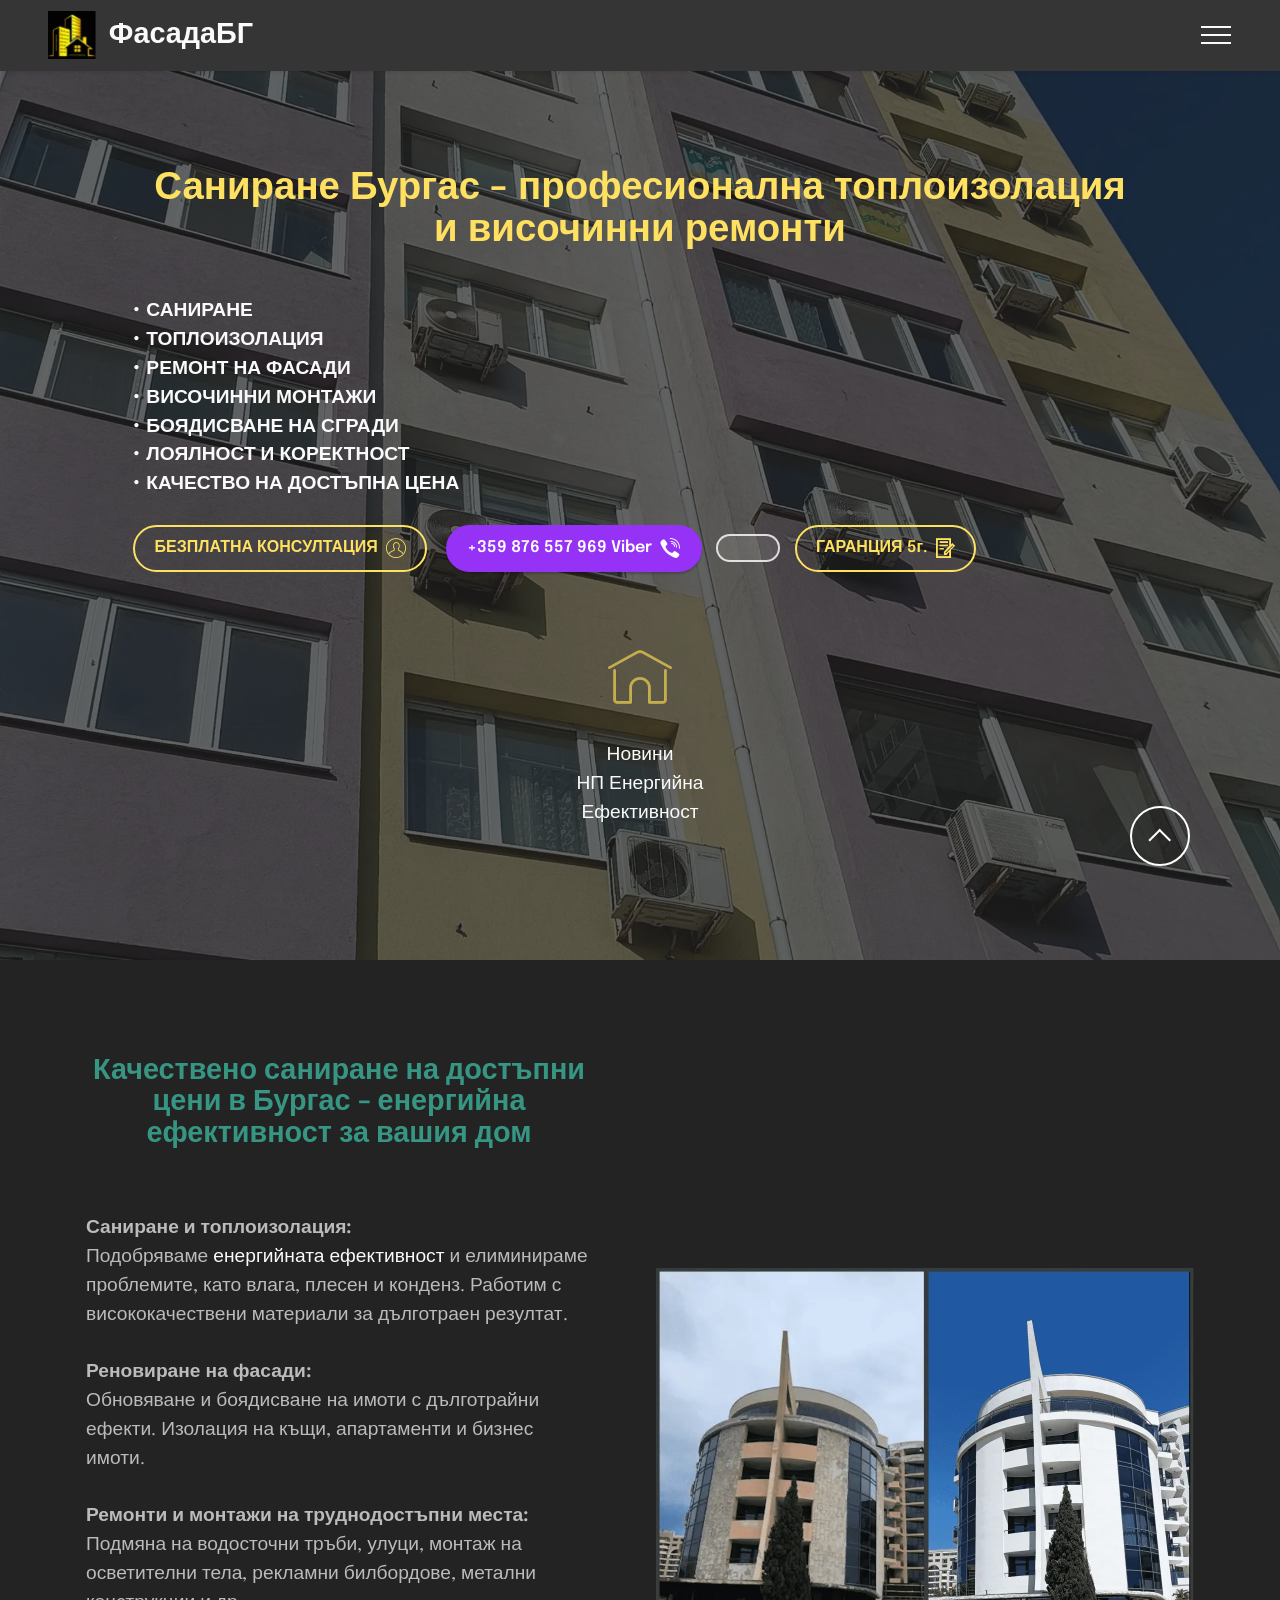
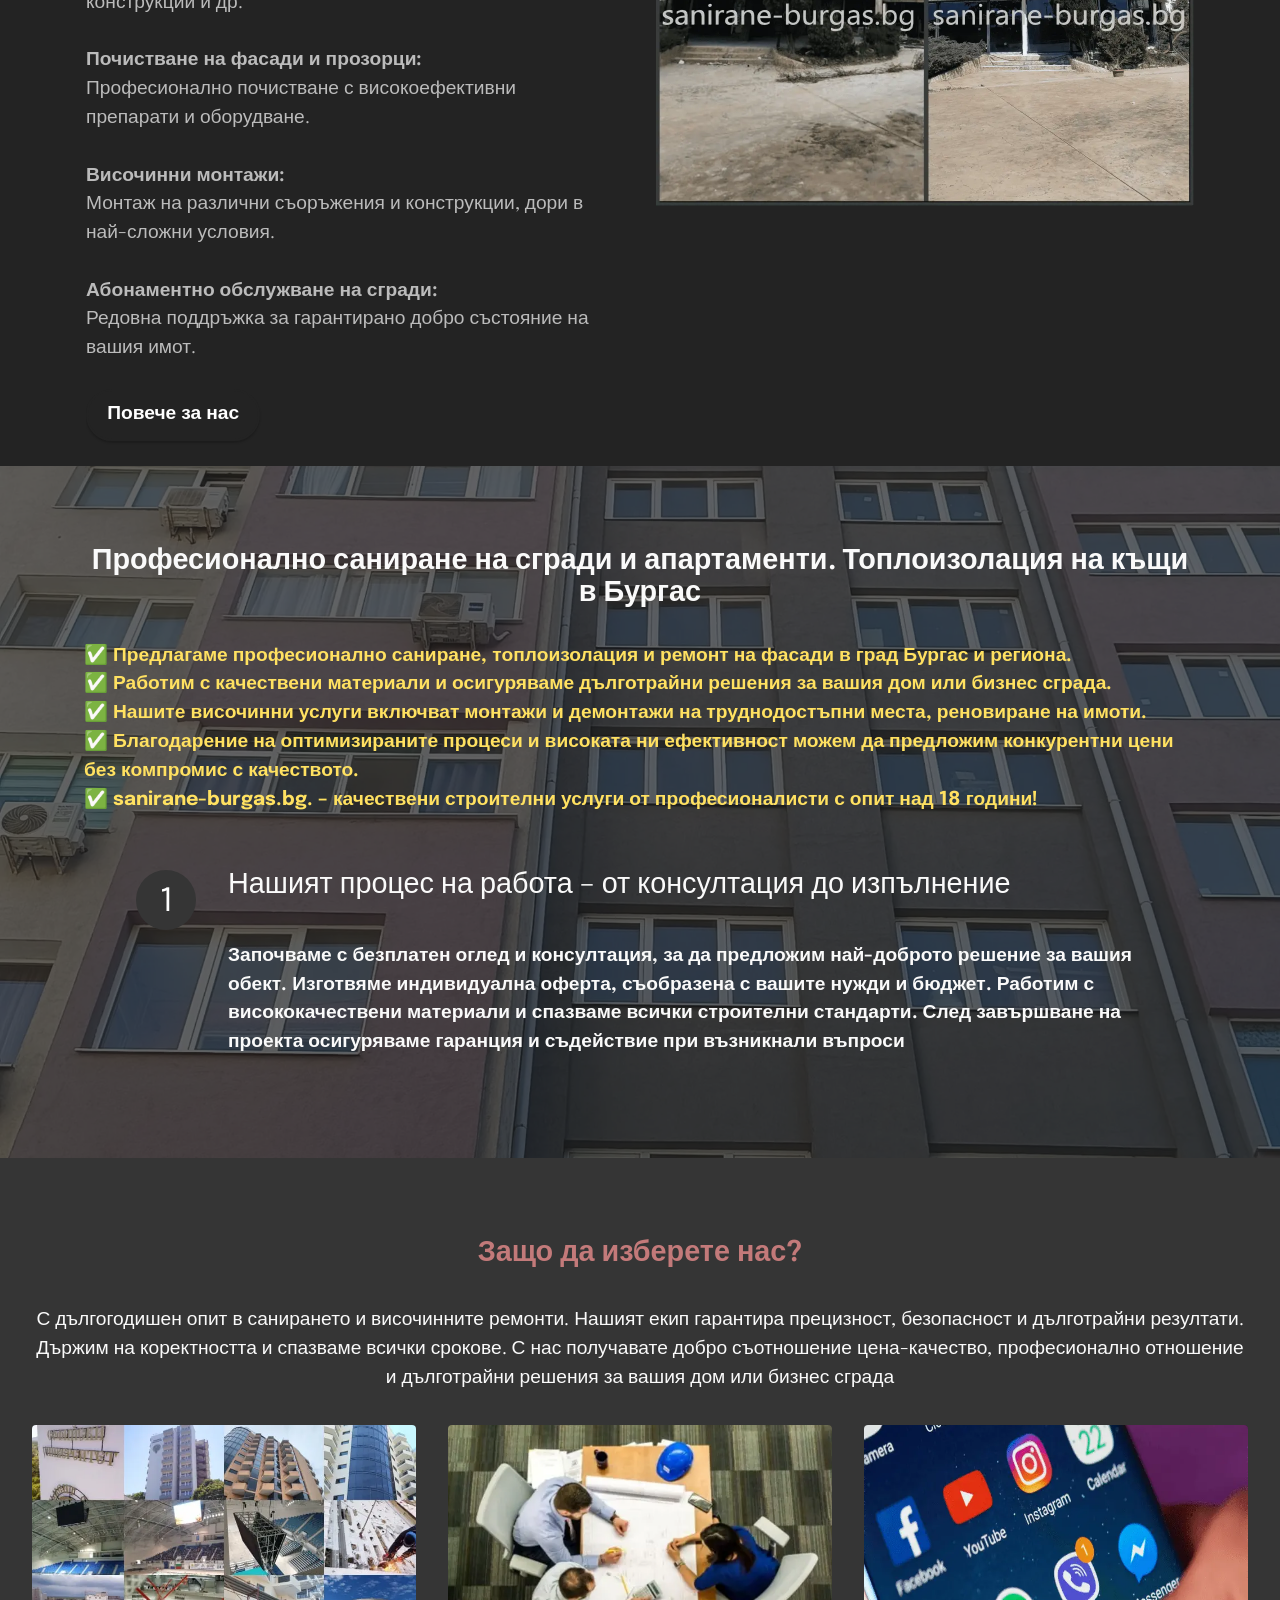
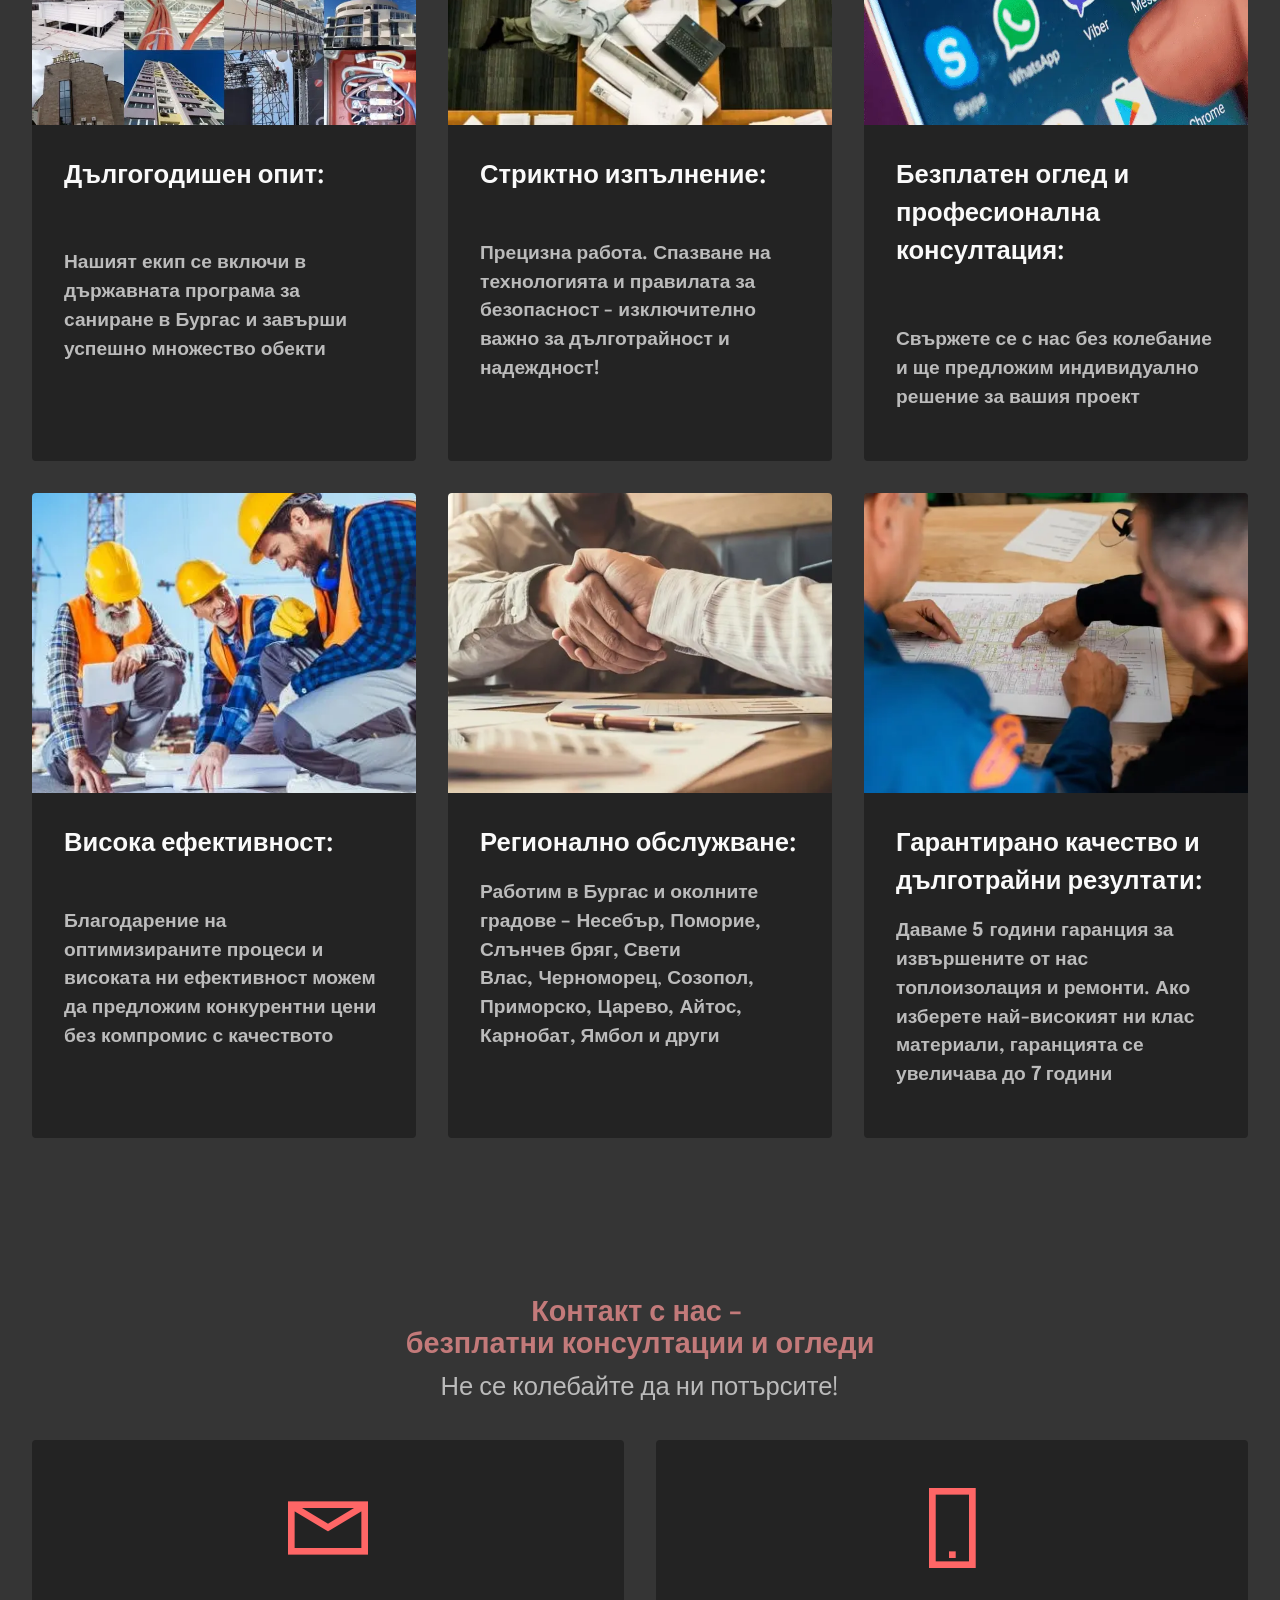
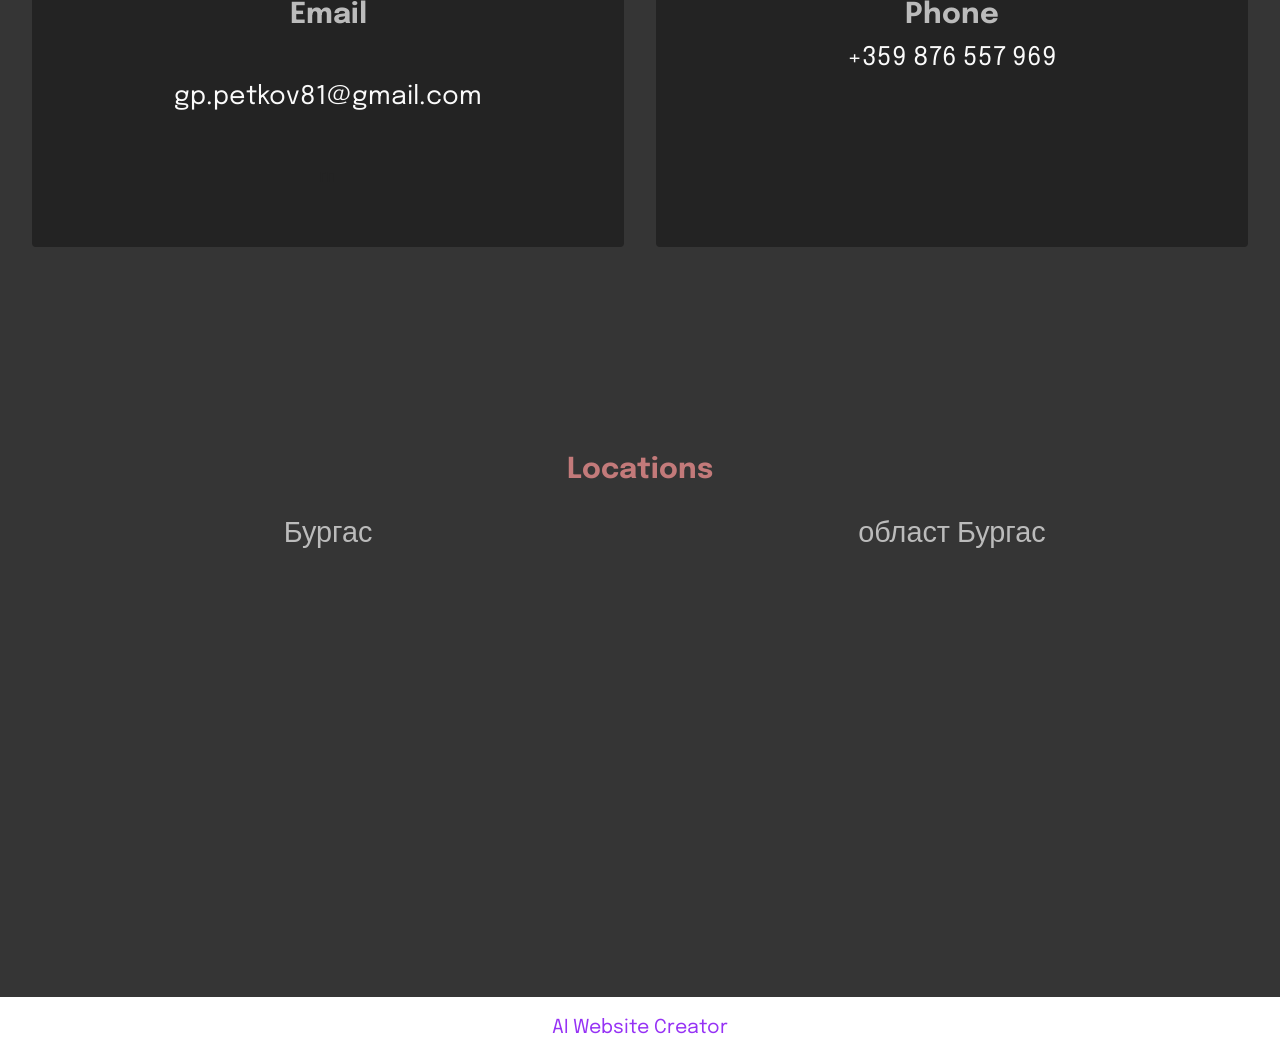
==== commit 546293c0: "Update index.html" ====
--- a/index.html
+++ b/index.html
@@ -1,7 +1,6 @@
 <!DOCTYPE html>
 <html  >
 <head>
-  <!-- Site made with Mobirise Website Builder v5.9.24, https://mobirise.com -->
   <meta charset="UTF-8">
   <meta http-equiv="X-UA-Compatible" content="IE=edge">
   <meta name="generator" content="Mobirise v5.9.24, mobirise.com">
@@ -92,7 +91,7 @@
                 <h1 class="mbr-section-title mbr-white mbr-fonts-style mb-3 display-1"><strong>Саниране Бургас - професионална топлоизолация и&nbsp;</strong><strong>височинни ремонти</strong></h1>
                 <p class="mbr-text mbr-white mbr-fonts-style display-7"><strong><br></strong><strong>• САНИРАНЕ&nbsp;<br>• ТОПЛОИЗОЛАЦИЯ&nbsp;<br>• РЕМОНТ НА ФАСАДИ&nbsp;<br>• ВИСОЧИННИ МОНТАЖИ
 <br>• БОЯДИСВАНЕ НА СГРАДИ&nbsp;<br>• ЛОЯЛНОСТ И КОРЕКТНОСТ</strong><br><strong>• КАЧЕСТВО НА ДОСТЪПНА ЦЕНА</strong><br></p>
-                <div class="mbr-section-btn align-center"><a class="btn btn-danger-outline display-4" href="contacts.html"><span class="mbri-user mbr-iconfont mbr-iconfont-btn"></span>БЕЗПЛАТНА КОНСУЛТАЦИЯ</a>  <a class="btn btn-primary display-4" href="viber://chat?number=+359 87 655 7969">+359 876 557 969 Viber<span class="socicon socicon-viber mbr-iconfont mbr-iconfont-btn"></span></a>  <a class="btn btn-primary display-4" href="viber://chat?number=+359 896 157 054"><span class="socicon socicon-viber mbr-iconfont mbr-iconfont-btn"></span>+359 896 157 054 Viber</a> <a class="btn btn-danger-outline display-4" href="about.html"><span class="mobi-mbri mobi-mbri-contact-form mbr-iconfont mbr-iconfont-btn"></span>ГАРАНЦИЯ 5г.  </a></div>
+                <div class="mbr-section-btn align-center"><a class="btn btn-danger-outline display-4" href="contacts.html"><span class="mbri-user mbr-iconfont mbr-iconfont-btn"></span>БЕЗПЛАТНА КОНСУЛТАЦИЯ</a>  <a class="btn btn-primary display-4" href="viber://chat?number=+359 87 655 7969">+359 876 557 969 Viber<span class="socicon socicon-viber mbr-iconfont mbr-iconfont-btn"></span></a>  <a href="tel:+359876557969" style="display: inline-flex; align-items: center; justify-content: center; padding: 12px 25px; border: 2px solid rgba(255, 255, 255, 0.8); border-radius: 50px; color: #ffffff; text-decoration: none; font-weight: 600; background: rgba(255, 255, 255, 0.1); margin: 5px;"><span class="mobi-mbri mobi-mbri-mobile-2 mbr-iconfont" style="margin-right: 10px;"></span> 0876 557 969</a> <a class="btn btn-danger-outline display-4" href="about.html"><span class="mobi-mbri mobi-mbri-contact-form mbr-iconfont mbr-iconfont-btn"></span>ГАРАНЦИЯ 5г.  </a></div>
 
                 <div class="row pt-5 justify-content-center">
                     <div class="col-12 col-md-6 col-lg-3">
@@ -305,7 +304,7 @@
                         </div>
                         <h4 class="card-title mbr-fonts-style align-center mb-2 display-2">
                             <strong>Phone</strong><br></h4>
-                        <p class="mbr-text mbr-fonts-style mb-2 display-5"><a href="viber://chat?number=+359 896 157 054" class="text-primary"></a><strong><a href="tel:+359 876 557 969" class="text-white text-primary">+359 876 557 969 </a><br></strong><a href="tel:+359 896 157 054" class="text-primary"></a><a href="tel:+359 896 157 054" class="text-white text-primary">+359 896 157 054</a></p>
+                        <p class="mbr-text mbr-fonts-style mb-2 display-5"><strong><a href="tel:+359876557969" class="text-white text-primary">+359 876 557 969</a></strong></p>
                         <h5 class="link mbr-black mbr-fonts-style display-7"></h5>
                     </div>
                 </div>
@@ -341,4 +340,4 @@
  <div id="scrollToTop" class="scrollToTop mbr-arrow-up"><a style="text-align: center;"><i class="mbr-arrow-up-icon mbr-arrow-up-icon-cm cm-icon cm-icon-smallarrow-up"></i></a></div>
     <input name="animation" type="hidden">
   </body>
-</html>+</html>
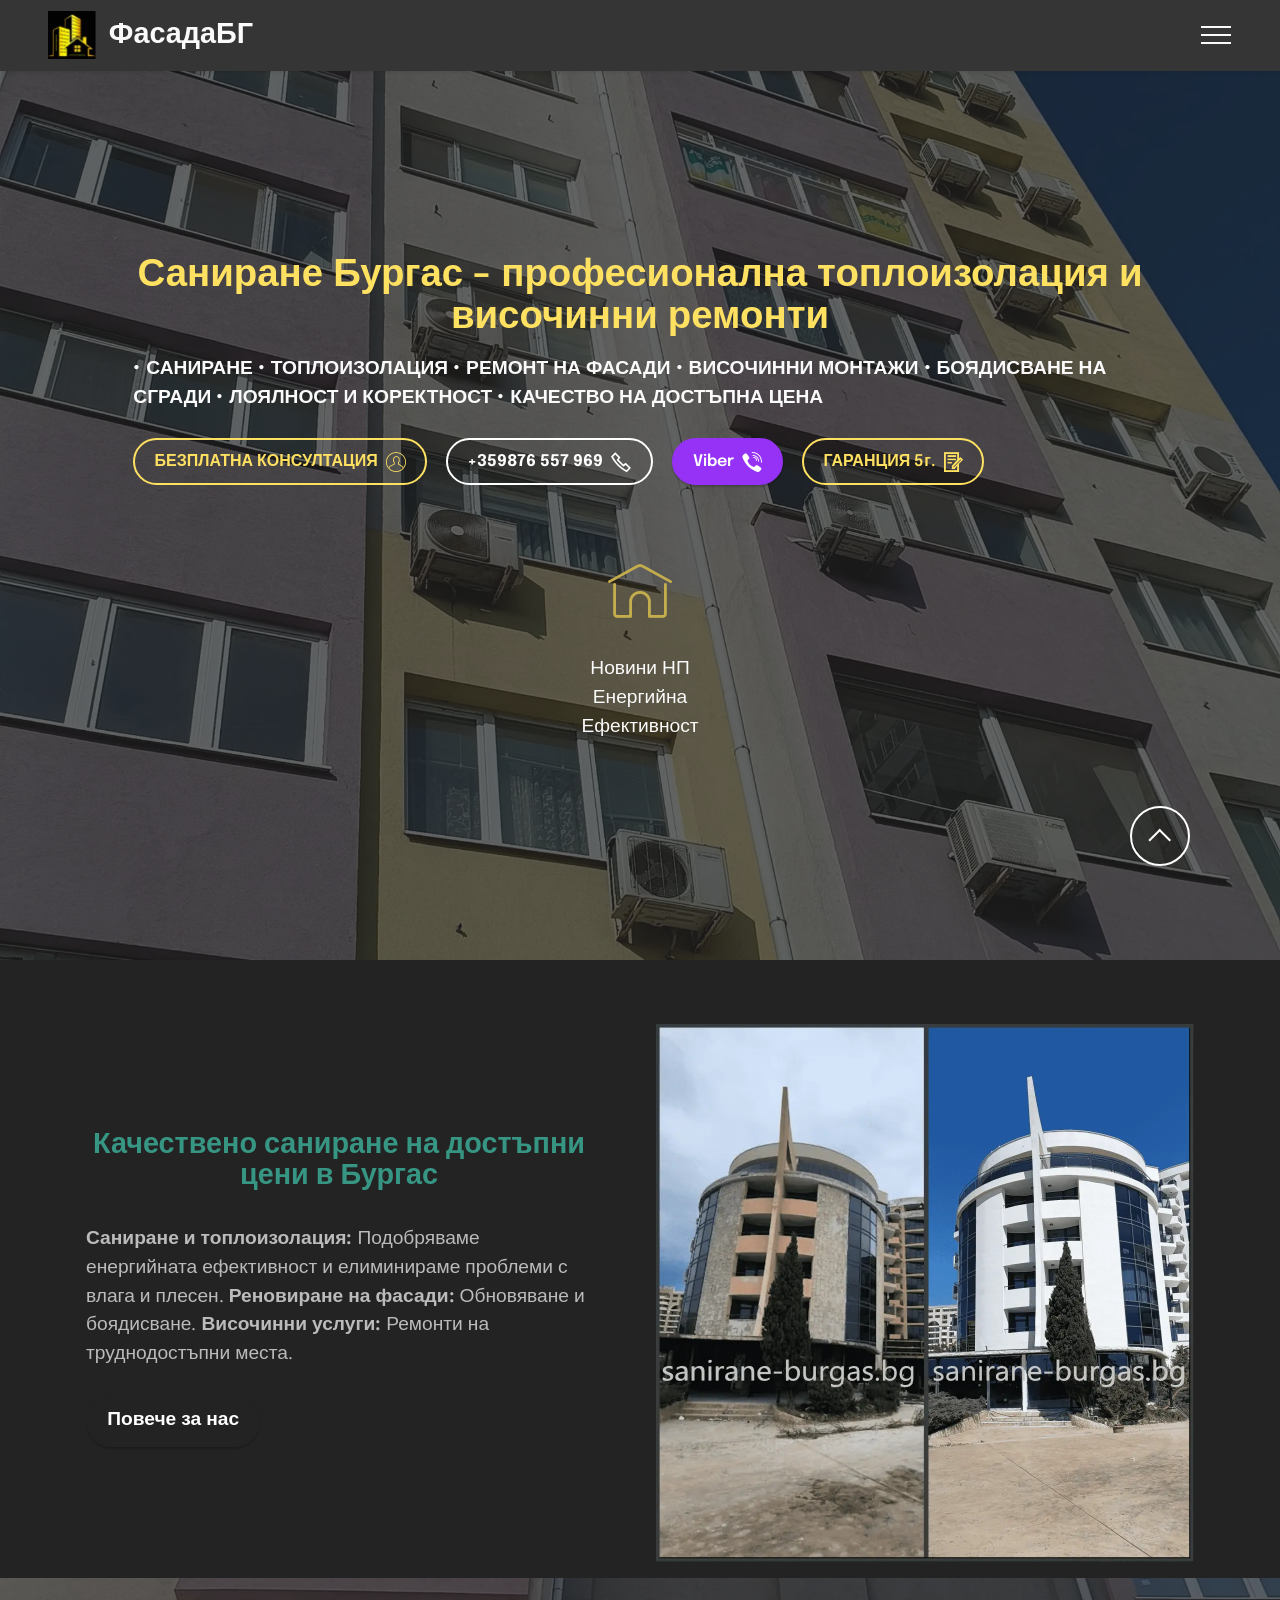
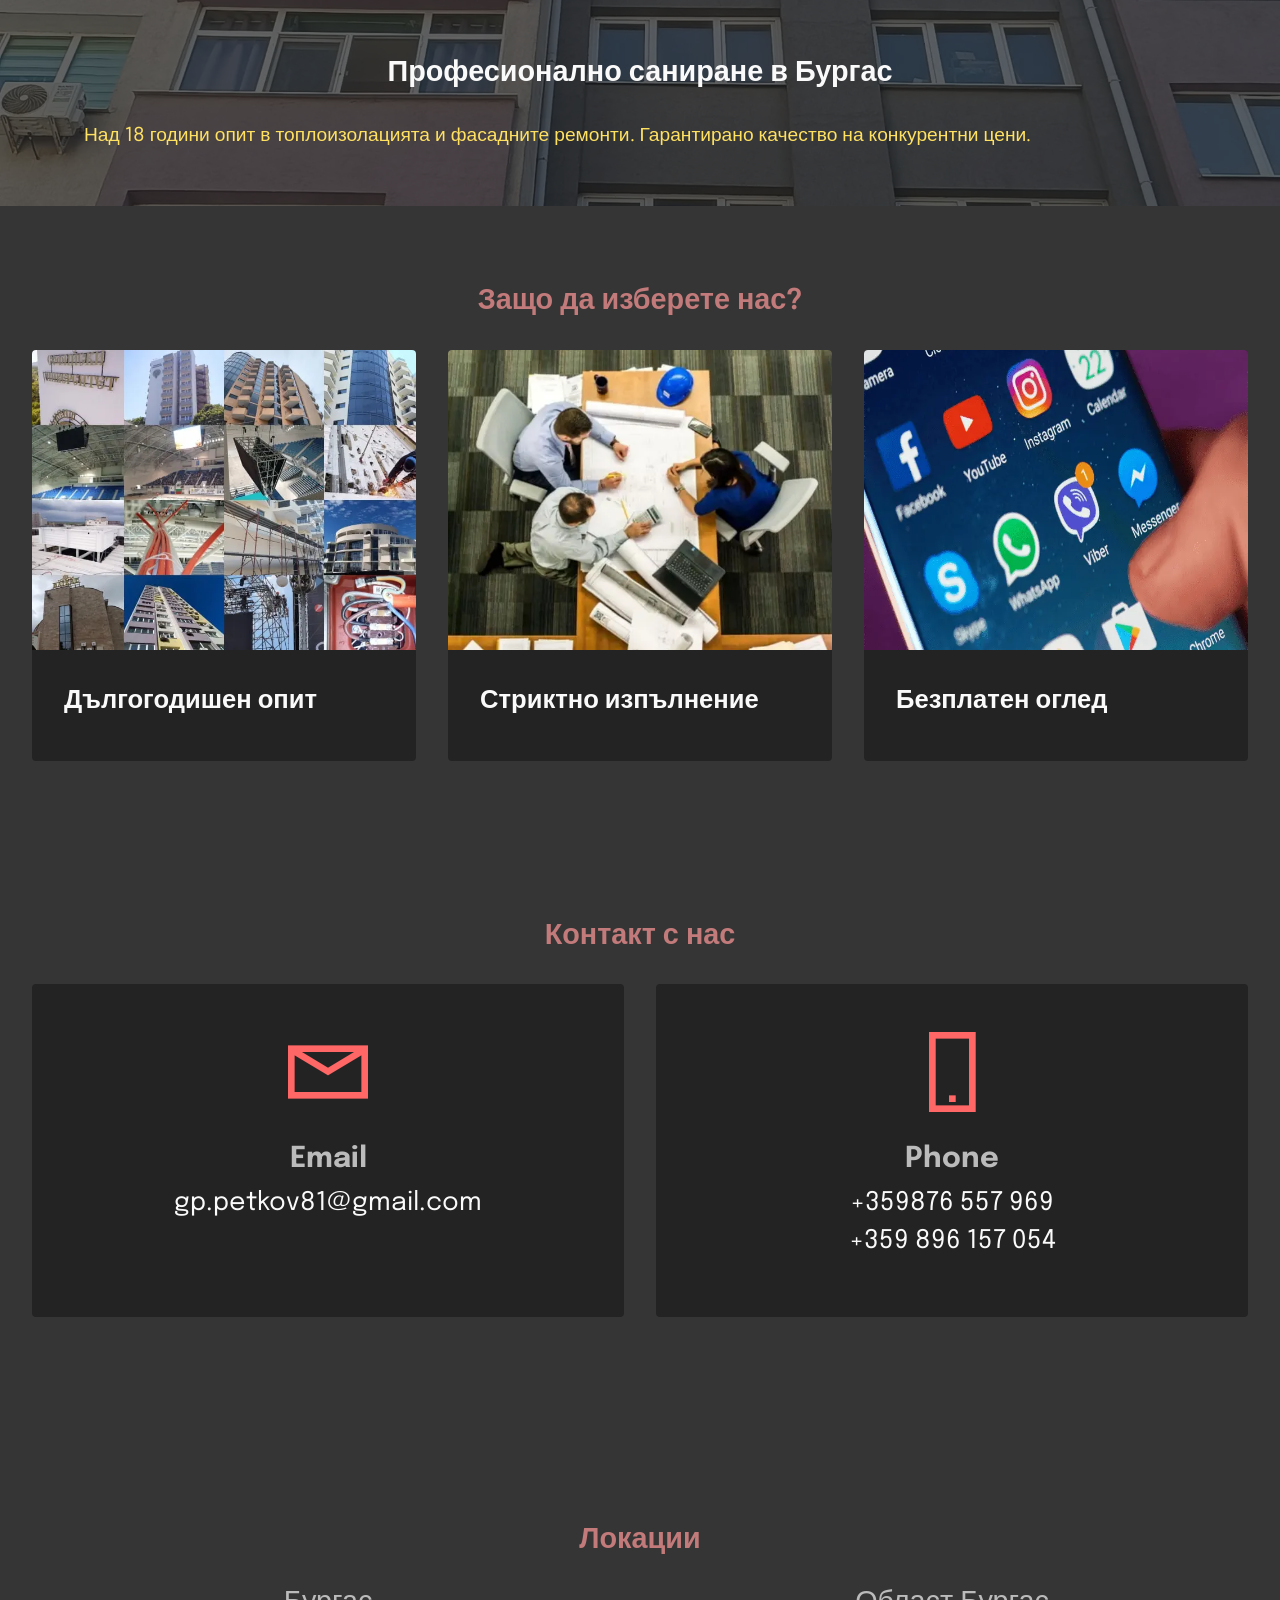
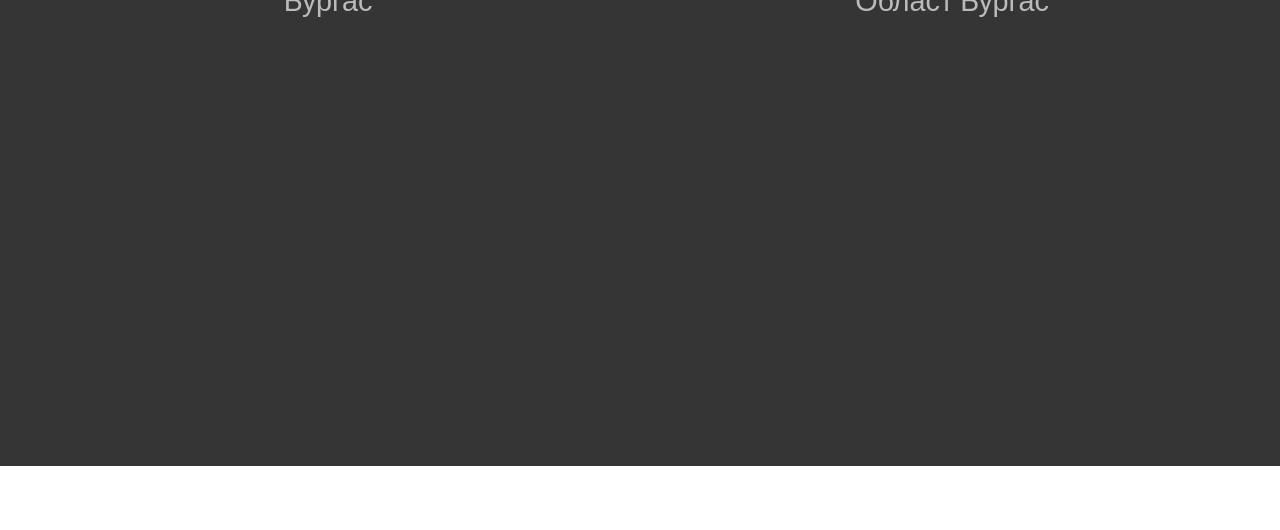
==== commit 8094f4db: "Update index.html" ====
--- a/index.html
+++ b/index.html
@@ -1,5 +1,5 @@
 <!DOCTYPE html>
-<html  >
+<html>
 <head>
   <meta charset="UTF-8">
   <meta http-equiv="X-UA-Compatible" content="IE=edge">
@@ -11,7 +11,6 @@
   <meta name="viewport" content="width=device-width, initial-scale=1, minimum-scale=1">
   <link rel="shortcut icon" href="assets/images/logo-1-97x97.png" type="image/x-icon">
   <meta name="description" content="Саниране в Бургас и региона с гарантирано качество и достъпни цени. Фасадни ремонти за премахване на влага, течове и плесен. Безплатен оглед и консултация. Енергийна ефективност за къщи, апартаменти и сгради">
-  
   
   <title>Саниране Бургас: Професионална Топлоизолация | Изгодни Цени</title>
   <link rel="stylesheet" href="assets/web/assets/mobirise-icons2/mobirise2.css">
@@ -27,16 +26,10 @@
   <link rel="preload" href="https://fonts.googleapis.com/css?family=Epilogue:100,200,300,400,500,600,700,800,900,100i,200i,300i,400i,500i,600i,700i,800i,900i&display=swap" as="style" onload="this.onload=null;this.rel='stylesheet'">
   <noscript><link rel="stylesheet" href="https://fonts.googleapis.com/css?family=Epilogue:100,200,300,400,500,600,700,800,900,100i,200i,300i,400i,500i,600i,700i,800i,900i&display=swap"></noscript>
   <link rel="preload" as="style" href="assets/mobirise/css/mbr-additional.css?v=I8L3wl"><link rel="stylesheet" href="assets/mobirise/css/mbr-additional.css?v=I8L3wl" type="text/css">
-
-  
-  
-  
 </head>
 <body>
   
   <section data-bs-version="5.1" class="menu menu1 cid-uCRV7Dm9Ny" once="menu" id="menu1-4e">
-    
-
     <nav class="navbar navbar-dropdown navbar-fixed-top collapsed">
         <div class="container-fluid">
             <div class="navbar-brand">
@@ -45,7 +38,7 @@
                         <img src="assets/images/logo-1-97x97.webp" alt="Лого - Саниране Бургас" style="height: 3rem;">
                     </a>
                 </span>
-                <span class="navbar-caption-wrap"><a class="navbar-caption text-white text-primary display-2" href="tel:+359 876 557 969">ФасадаБГ</a></span>
+                <span class="navbar-caption-wrap"><a class="navbar-caption text-white text-primary display-2" href="tel:+359876557969">ФасадаБГ</a></span>
             </div>
             <button class="navbar-toggler" type="button" data-toggle="collapse" data-bs-toggle="collapse" data-target="#navbarSupportedContent" data-bs-target="#navbarSupportedContent" aria-controls="navbarNavAltMarkup" aria-expanded="false" aria-label="Toggle navigation">
                 <div class="hamburger">
@@ -56,8 +49,25 @@
                 </div>
             </button>
             <div class="collapse navbar-collapse" id="navbarSupportedContent">
-                <ul class="navbar-nav nav-dropdown nav-right" data-app-modern-menu="true"><li class="nav-item"><a class="nav-link link text-white display-5" href="index.html">НАЧАЛО</a>
-                    </li><li class="nav-item"><a class="nav-link link text-white text-primary display-5" href="about.html">ЗА НАС</a></li><li class="nav-item"><a class="nav-link link text-white text-primary display-5" href="services.html">УСЛУГИ</a></li><li class="nav-item dropdown"><a class="nav-link link dropdown-toggle text-white display-5" href="index.html#features10-5" data-toggle="dropdown-submenu" data-bs-toggle="dropdown" data-bs-auto-close="outside" aria-expanded="false">ОБСЛУЖВАНИ РАЙОНИ</a><div class="dropdown-menu" aria-labelledby="dropdown-108"><a class="dropdown-item text-white text-primary display-5" href="index.html"><strong>Бургас</strong></a><a class="show dropdown-item text-white text-primary display-5" href="sanirane-burgas-i-regiona.html">Несебър<br>Слънчев бряг</a><a class="dropdown-item text-white text-primary display-5" href="toploizolatsiq-burgas.html">Поморие<br>Сарафово</a><a class="show dropdown-item text-white text-primary display-5" href="remont-na-fasadi.html">Созопол<br>Царево<br>Приморско</a><a class="show dropdown-item text-white text-primary display-5" href="visochinni-remonti.html">Айтос<br>Карнобат<br>Ямбол</a></div></li><li class="nav-item"><a class="nav-link link text-white text-primary display-5" href="visochinni-montaji.html">ВИСОЧИННИ&nbsp; УСЛУГИ</a></li><li class="nav-item"><a class="nav-link link text-white text-primary display-5" href="alpinisti-burgas.html">СТРОИТЕЛНИ АЛПИНИСТИ</a></li><li class="nav-item"><a class="nav-link link text-white text-primary display-5" href="gallery.html">ГАЛЕРИЯ</a></li><li class="nav-item"><a class="nav-link link text-white display-5" href="https://www.burgas.bg/bg/stroitelstvo/" target="_blank">НОВИНИ</a></li><li class="nav-item"><a class="nav-link link text-white text-primary display-5" href="contacts.html">КОНТАКТИ</a></li></ul>
+                <ul class="navbar-nav nav-dropdown nav-right" data-app-modern-menu="true">
+                    <li class="nav-item"><a class="nav-link link text-white display-5" href="index.html">НАЧАЛО</a></li>
+                    <li class="nav-item"><a class="nav-link link text-white text-primary display-5" href="about.html">ЗА НАС</a></li>
+                    <li class="nav-item"><a class="nav-link link text-white text-primary display-5" href="services.html">УСЛУГИ</a></li>
+                    <li class="nav-item dropdown"><a class="nav-link link dropdown-toggle text-white display-5" href="index.html#features10-5" data-toggle="dropdown-submenu" data-bs-toggle="dropdown" data-bs-auto-close="outside" aria-expanded="false">ОБСЛУЖВАНИ РАЙОНИ</a>
+                        <div class="dropdown-menu" aria-labelledby="dropdown-108">
+                            <a class="dropdown-item text-white text-primary display-5" href="index.html"><strong>Бургас</strong></a>
+                            <a class="show dropdown-item text-white text-primary display-5" href="sanirane-burgas-i-regiona.html">Несебър<br>Слънчев бряг</a>
+                            <a class="dropdown-item text-white text-primary display-5" href="toploizolatsiq-burgas.html">Поморие<br>Сарафово</a>
+                            <a class="show dropdown-item text-white text-primary display-5" href="remont-na-fasadi.html">Созопол<br>Царево<br>Приморско</a>
+                            <a class="show dropdown-item text-white text-primary display-5" href="visochinni-remonti.html">Айтос<br>Карнобат<br>Ямбол</a>
+                        </div>
+                    </li>
+                    <li class="nav-item"><a class="nav-link link text-white text-primary display-5" href="visochinni-montaji.html">ВИСОЧИННИ УСЛУГИ</a></li>
+                    <li class="nav-item"><a class="nav-link link text-white text-primary display-5" href="alpinisti-burgas.html">СТРОИТЕЛНИ АЛПИНИСТИ</a></li>
+                    <li class="nav-item"><a class="nav-link link text-white text-primary display-5" href="gallery.html">ГАЛЕРИЯ</a></li>
+                    <li class="nav-item"><a class="nav-link link text-white display-5" href="https://www.burgas.bg/bg/stroitelstvo/" target="_blank">НОВИНИ</a></li>
+                    <li class="nav-item"><a class="nav-link link text-white text-primary display-5" href="contacts.html">КОНТАКТИ</a></li>
+                </ul>
                 <div class="icons-menu">
                     <a class="iconfont-wrapper" href="https://www.facebook.com/profile.php?id=100014179411420" target="_blank">
                         <span class="p-2 mbr-iconfont socicon-facebook socicon" style="color: rgb(250, 250, 250); fill: rgb(250, 250, 250);"></span>
@@ -68,43 +78,42 @@
                     <a class="iconfont-wrapper" href="https://www.instagram.com/" target="_blank">
                         <span class="p-2 mbr-iconfont socicon-instagram socicon" style="color: rgb(250, 250, 250); fill: rgb(250, 250, 250);"></span>
                     </a>
-                    
-                        <a href="https://www.linkedin.com/"><span class="p-2 mbr-iconfont socicon-linkedin socicon" style="color: rgb(250, 250, 250); fill: rgb(250, 250, 250);"></span></a>
-                    
-                </div>
-                
+                    <a href="https://www.linkedin.com/"><span class="p-2 mbr-iconfont socicon-linkedin socicon" style="color: rgb(250, 250, 250); fill: rgb(250, 250, 250);"></span></a>
+                </div>
             </div>
         </div>
     </nav>
 </section>
 
 <section data-bs-version="5.1" class="header19 cid-uBWgJnt3mh mbr-fullscreen mbr-parallax-background" id="header19-2x">
-
-    
-
-    <div class="mbr-overlay" style="opacity: 0.7; background-color: rgb(35, 35, 35);">
-    </div>
-
+    <div class="mbr-overlay" style="opacity: 0.7; background-color: rgb(35, 35, 35);"></div>
     <div class="container-fluid">
         <div class="media-container">
             <div class="col-md-12 col-lg-10 m-auto align-center">
-                <h1 class="mbr-section-title mbr-white mbr-fonts-style mb-3 display-1"><strong>Саниране Бургас - професионална топлоизолация и&nbsp;</strong><strong>височинни ремонти</strong></h1>
-                <p class="mbr-text mbr-white mbr-fonts-style display-7"><strong><br></strong><strong>• САНИРАНЕ&nbsp;<br>• ТОПЛОИЗОЛАЦИЯ&nbsp;<br>• РЕМОНТ НА ФАСАДИ&nbsp;<br>• ВИСОЧИННИ МОНТАЖИ
-<br>• БОЯДИСВАНЕ НА СГРАДИ&nbsp;<br>• ЛОЯЛНОСТ И КОРЕКТНОСТ</strong><br><strong>• КАЧЕСТВО НА ДОСТЪПНА ЦЕНА</strong><br></p>
-                <div class="mbr-section-btn align-center"><a class="btn btn-danger-outline display-4" href="contacts.html"><span class="mbri-user mbr-iconfont mbr-iconfont-btn"></span>БЕЗПЛАТНА КОНСУЛТАЦИЯ</a>  <a class="btn btn-primary display-4" href="viber://chat?number=+359 87 655 7969">+359 876 557 969 Viber<span class="socicon socicon-viber mbr-iconfont mbr-iconfont-btn"></span></a>  <a href="tel:+359876557969" style="display: inline-flex; align-items: center; justify-content: center; padding: 12px 25px; border: 2px solid rgba(255, 255, 255, 0.8); border-radius: 50px; color: #ffffff; text-decoration: none; font-weight: 600; background: rgba(255, 255, 255, 0.1); margin: 5px;"><span class="mobi-mbri mobi-mbri-mobile-2 mbr-iconfont" style="margin-right: 10px;"></span> 0876 557 969</a> <a class="btn btn-danger-outline display-4" href="about.html"><span class="mobi-mbri mobi-mbri-contact-form mbr-iconfont mbr-iconfont-btn"></span>ГАРАНЦИЯ 5г.  </a></div>
+                <h1 class="mbr-section-title mbr-white mbr-fonts-style mb-3 display-1"><strong>Саниране Бургас - професионална топлоизолация и височинни ремонти</strong></h1>
+                <p class="mbr-text mbr-white mbr-fonts-style display-7"><strong>• САНИРАНЕ • ТОПЛОИЗОЛАЦИЯ • РЕМОНТ НА ФАСАДИ • ВИСОЧИННИ МОНТАЖИ • БОЯДИСВАНЕ НА СГРАДИ • ЛОЯЛНОСТ И КОРЕКТНОСТ • КАЧЕСТВО НА ДОСТЪПНА ЦЕНА</strong></p>
+                
+                <div class="mbr-section-btn align-center">
+                    <a class="btn btn-danger-outline display-4" href="contacts.html"><span class="mbri-user mbr-iconfont mbr-iconfont-btn"></span>БЕЗПЛАТНА КОНСУЛТАЦИЯ</a>
+                    
+                    <a class="btn btn-white-outline display-4" href="tel:+359876557969" style="color: #ffffff !important; border-color: #ffffff !important; font-weight: 700;">
+                        <span class="mobi-mbri mobi-mbri-phone mbr-iconfont mbr-iconfont-btn" style="color: #ffffff !important;"></span>+359876 557 969
+                    </a>
+
+                    <a class="btn btn-primary display-4" href="viber://chat?number=+359876557969">Viber<span class="socicon socicon-viber mbr-iconfont mbr-iconfont-btn"></span></a>
+                    
+                    <a class="btn btn-danger-outline display-4" href="about.html"><span class="mobi-mbri mobi-mbri-contact-form mbr-iconfont mbr-iconfont-btn"></span>ГАРАНЦИЯ 5г.</a>
+                </div>
 
                 <div class="row pt-5 justify-content-center">
                     <div class="col-12 col-md-6 col-lg-3">
                         <div class="card-wrapper">
                             <div class="card-box align-center">
                                 <span class="mbr-iconfont mbri-home" style="color: rgb(196, 173, 77); fill: rgb(196, 173, 77);"></span>
-                                <h4 class="card-title align-center mbr-black mbr-fonts-style display-7"><a href="https://www.mrrb.bg/bg/energijna-efektivnost/nacionalna-programa-za-ee-na-mnogofamilni-jilistni-sgradi/?utm_source=chatgpt.com" class="text-white" target="_blank">Новини НП&nbsp;Енергийна Ефективност</a></h4>
+                                <h4 class="card-title align-center mbr-black mbr-fonts-style display-7"><a href="https://www.mrrb.bg/bg/energijna-efektivnost/nacionalna-programa-za-ee-na-mnogofamilni-jilistni-sgradi/?utm_source=chatgpt.com" class="text-white" target="_blank">Новини НП Енергийна Ефективност</a></h4>
                             </div>
                         </div>
                     </div>
-                    
-                    
-                    
                 </div>
             </div>
         </div>
@@ -112,31 +121,18 @@
 </section>
 
 <section data-bs-version="5.1" class="features18 cid-uGukRNoPq2" id="features19-68">
-
-    
-
-    
     <div class="container">
         <div class="row justify-content-center">
             <div class="card col-12 col-lg">
                 <div class="card-wrapper">
-                    <h6 class="card-title mbr-fonts-style mb-4 display-2"><br><strong>Качествено саниране на достъпни цени в Бургас - енергийна ефективност за вашия дом
-</strong><div><br></div></h6>
-                    <p class="mbr-text mbr-fonts-style display-7"><strong>Саниране и топлоизолация:
-<br></strong>Подобряваме <a href="https://www.burgas.bg/bg/bezplatno-sanirane-i-za-malkite-sgradi-1?utm_source=chatgpt.com" class="text-white text-primary" target="_blank">енергийната ефективност</a> и елиминираме проблемите, като влага, плесен и конденз.&nbsp;Работим с висококачествени материали за дълготраен резултат.<br><br><strong>Реновиране на фасади:
-<br></strong>Обновяване и боядисване на имоти с дълготрайни ефекти. Изолация на къщи, апартаменти и бизнес имоти.<br><br><strong>Ремонти и монтажи на труднодостъпни места:
-<br></strong>Подмяна на водосточни тръби, улуци, монтаж на осветителни тела, рекламни билбордове, метални<strong> </strong>конструкции и др.
-<br><br><strong>Почистване на фасади и прозорци:
-<br></strong>Професионално почистване с високоефективни препарати и оборудване.<br><br><strong>Височинни монтажи:
-<br></strong>Монтаж на различни съоръжения и конструкции, дори в най-сложни условия.
-<br><br><strong>Абонаментно обслужване на сгради:
-<br></strong>Редовна поддръжка за гарантирано добро състояние на вашия имот.<br></p>
+                    <h6 class="card-title mbr-fonts-style mb-4 display-2"><strong>Качествено саниране на достъпни цени в Бургас</strong></h6>
+                    <p class="mbr-text mbr-fonts-style display-7"><strong>Саниране и топлоизолация:</strong> Подобряваме енергийната ефективност и елиминираме проблеми с влага и плесен. <strong>Реновиране на фасади:</strong> Обновяване и боядисване. <strong>Височинни услуги:</strong> Ремонти на труднодостъпни места.</p>
                     <div class="mbr-section-btn"><a class="btn btn-black display-7" href="about.html">Повече за нас</a></div>
                 </div>
             </div>
             <div class="col-12 col-lg-6">
                 <div class="image-wrapper">
-                    <img src="assets/images/11-23-1076x1076.webp" alt="Снимка на хотел Зенит в Слънчев бряг преди ремонт и след реновиране">
+                    <img src="assets/images/11-23-1076x1076.webp" alt="Снимка саниране">
                 </div>
             </div>
         </div>
@@ -144,127 +140,43 @@
 </section>
 
 <section data-bs-version="5.1" class="features19 cid-uGukSYWo07 mbr-parallax-background" id="features20-69">
-
-    
-    <div class="mbr-overlay" style="opacity: 0.7; background-color: rgb(35, 35, 35);">
-    </div>
+    <div class="mbr-overlay" style="opacity: 0.7; background-color: rgb(35, 35, 35);"></div>
     <div class="container-fluid">
         <div class="row justify-content-center">
             <div class="col-md-12 col-lg-11">
                 <div class="card-wrapper pb-4">
                     <div class="card-box align-center">
-                        <h4 class="card-title mbr-fonts-style mb-4 display-2"><strong>Професионално саниране на сгради и апартаменти. Топлоизолация на къщи в Бургас</strong></h4>
-                        <p class="mbr-text mbr-fonts-style mb-4 display-7">✅&nbsp;<strong>Предлагаме професионално саниране, топлоизолация и ремонт на фасади в град Бургас и региона.&nbsp;</strong><strong><br></strong>✅&nbsp;<strong>Работим с качествени материали и осигуряваме дълготрайни решения за вашия дом или бизнес сграда.&nbsp;</strong><strong><br></strong>✅&nbsp;<strong>Нашите височинни услуги включват монтажи и демонтажи на труднодостъпни места, реновиране на имоти. </strong><br>✅&nbsp;<strong>Благодарение на оптимизираните процеси и високата ни ефективност можем да предложим конкурентни цени без компромис с качеството.<br></strong>✅&nbsp;<strong>sanirane-burgas.bg. – качествени строителни услуги от професионалисти с опит над 18 години!</strong><br></p>
-                        
-                    </div>
-                </div>
-            </div>
-            <div class="col-12 col-md-10">
-                <div class="item mbr-flex last">
-                    <div class="icon-box">
-                        <span class="step-number mbr-fonts-style display-5">1</span>
-                    </div>
-                    <div class="text-box">
-                        <h4 class="icon-title card-title mbr-black mbr-fonts-style display-2">Нашият процес на работа – от консултация до изпълнение<br><br></h4>
-                        <h5 class="icon-text mbr-black mbr-fonts-style display-7"><div><strong>Започваме с безплатен оглед и консултация, за да предложим най-доброто решение за вашия обект. Изготвяме индивидуална оферта, съобразена с вашите нужди и бюджет. Работим с висококачествени материали и спазваме всички строителни стандарти. След завършване на проекта осигуряваме гаранция и съдействие при възникнали въпроси</strong></div><div><strong><br></strong></div></h5>
-                    </div>
-                </div>
-                
-                
-                
-                
-                
-                
-                
-                
-                
+                        <h4 class="card-title mbr-fonts-style mb-4 display-2"><strong>Професионално саниране в Бургас</strong></h4>
+                        <p class="mbr-text mbr-fonts-style mb-4 display-7">Над 18 години опит в топлоизолацията и фасадните ремонти. Гарантирано качество на конкурентни цени.</p>
+                    </div>
+                </div>
             </div>
         </div>
     </div>
 </section>
 
 <section data-bs-version="5.1" class="features3 cid-uBVuIUHmm9" id="features3-2p">
-    
-    
     <div class="container-fluid">
         <div class="mbr-section-head">
-            <h4 class="mbr-section-title mbr-fonts-style align-center mb-0 display-2"><strong>Защо да изберете нас?</strong><br></h4>
-            <h5 class="mbr-section-subtitle mbr-fonts-style align-center mb-0 mt-2 display-7"><br>С дългогодишен опит в санирането и височинните ремонти. Нашият екип гарантира прецизност, безопасност и дълготрайни резултати. Държим на коректността и спазваме всички срокове. С нас получавате добро съотношение цена-качество, професионално отношение и дълготрайни решения за вашия дом или бизнес сграда<br></h5>
+            <h4 class="mbr-section-title mbr-fonts-style align-center mb-0 display-2"><strong>Защо да изберете нас?</strong></h4>
         </div>
         <div class="row mt-4">
-            
-            
-            <div class="item features-image col-12 col-md-6 col-lg-4 active">
+            <div class="item features-image col-12 col-md-6 col-lg-4">
                 <div class="item-wrapper">
-                    <div class="item-img">
-                        <a href="gallery.html"><img src="assets/images/22-33-712x534.webp" alt="Колаж от изображения на множество завършени от нас обекти, ремонти и монтажи" data-slide-to="0" data-bs-slide-to="0"></a>
-                    </div>
-                    <div class="item-content">
-                        <h5 class="item-title mbr-fonts-style display-5"><strong>Дългогодишен опит:</strong><strong><br></strong><strong><br></strong></h5>
-                        
-                        <p class="mbr-text mbr-fonts-style mt-3 display-7"><strong>Нашият екип се включи в държавната програма за саниране в Бургас и завърши успешно множество обекти</strong></p>
-                    </div>
-                    
-                </div>
-            </div><div class="item features-image col-12 col-md-6 col-lg-4">
+                    <div class="item-img"><img src="assets/images/22-33-712x534.webp" alt="Опит"></div>
+                    <div class="item-content"><h5 class="item-title mbr-fonts-style display-5"><strong>Дългогодишен опит</strong></h5></div>
+                </div>
+            </div>
+            <div class="item features-image col-12 col-md-6 col-lg-4">
                 <div class="item-wrapper">
-                    <div class="item-img">
-                        <img src="assets/images/mbr-2-712x445.webp" alt="съвещание " data-slide-to="1" data-bs-slide-to="1">
-                    </div>
-                    <div class="item-content">
-                        <h5 class="item-title mbr-fonts-style display-5"><strong>Стриктно изпълнение:</strong></h5>
-                        
-                        <p class="mbr-text mbr-fonts-style mt-3 display-7"><br><strong>Прецизна работа. Спазване на технологията и правилата за безопасност - изключително важно за дълготрайност и надеждност!</strong></p>
-                    </div>
-                    
-                </div>
-            </div><div class="item features-image col-12 col-md-6 col-lg-4">
+                    <div class="item-img"><img src="assets/images/mbr-2-712x445.webp" alt="Изпълнение"></div>
+                    <div class="item-content"><h5 class="item-title mbr-fonts-style display-5"><strong>Стриктно изпълнение</strong></h5></div>
+                </div>
+            </div>
+            <div class="item features-image col-12 col-md-6 col-lg-4">
                 <div class="item-wrapper">
-                    <div class="item-img">
-                        <a href="contacts.html"><img src="assets/images/-682x682.webp" alt="Връзка с нас. Социални мрежи" data-slide-to="2" data-bs-slide-to="2"></a>
-                    </div>
-                    <div class="item-content">
-                        <h5 class="item-title mbr-fonts-style display-5"><strong>Безплатен оглед и професионална консултация:</strong><br><br></h5>
-                        
-                        <p class="mbr-text mbr-fonts-style mt-3 display-7"><strong>Свържете се с нас без колебание и ще предложим индивидуално решение за вашия проект</strong></p>
-                    </div>
-                    
-                </div>
-            </div><div class="item features-image col-12 col-md-6 col-lg-4">
-                <div class="item-wrapper">
-                    <div class="item-img">
-                        <img src="assets/images/istockphoto-939017976-612x408.webp" alt="оперативка преди работния ден" data-slide-to="4" data-bs-slide-to="4">
-                    </div>
-                    <div class="item-content">
-                        <h5 class="item-title mbr-fonts-style display-5"><strong>Висока ефективност:</strong></h5>
-                        
-                        <p class="mbr-text mbr-fonts-style mt-3 display-7"><strong><br>Благодарение на оптимизираните процеси и високата ни ефективност можем да предложим конкурентни цени без компромис с качеството</strong></p>
-                    </div>
-                    
-                </div>
-            </div><div class="item features-image col-12 col-md-6 col-lg-4">
-                <div class="item-wrapper">
-                    <div class="item-img">
-                        <img src="assets/images/mbr-594x450.webp" alt="договаряне" data-slide-to="5" data-bs-slide-to="5">
-                    </div>
-                    <div class="item-content">
-                        <h5 class="item-title mbr-fonts-style display-5"><strong>Регионално обслужване:</strong><strong><br></strong></h5>
-                        
-                        <p class="mbr-text mbr-fonts-style mt-3 display-7"><strong>Работим в <b>Бургас</b> и околните градове – Несебър, Поморие, Слънчев бряг, Свети Влас,&nbsp;Черноморец</strong>,&nbsp;<strong>Созопол,&nbsp; Приморско, Царево, Айтос, Карнобат, Ямбол и други</strong><br></p>
-                    </div>
-                    
-                </div>
-            </div><div class="item features-image col-12 col-md-6 col-lg-4">
-                <div class="item-wrapper">
-                    <div class="item-img">
-                        <img src="assets/images/mbr-712x475.webp" alt="контрол при изпълнението на строителен проект" data-slide-to="0" data-bs-slide-to="0">
-                    </div>
-                    <div class="item-content">
-                        <h5 class="item-title mbr-fonts-style display-5"><strong>Гарантирано качество и дълготрайни резултати:</strong></h5>
-                        
-                        <p class="mbr-text mbr-fonts-style mt-3 display-7"><strong>Даваме 5 години гаранция за извършените от нас топлоизолация и ремонти. Ако изберете най-високият ни клас материали, гаранцията се увеличава до 7 години</strong><br></p>
-                    </div>
-                    
+                    <div class="item-img"><img src="assets/images/-682x682.webp" alt="Консултация"></div>
+                    <div class="item-content"><h5 class="item-title mbr-fonts-style display-5"><strong>Безплатен оглед</strong></h5></div>
                 </div>
             </div>
         </div>
@@ -272,40 +184,30 @@
 </section>
 
 <section data-bs-version="5.1" class="contacts1 cid-uCB3qZ9vOL" id="contacts1-3t">
-
-    
-
-    
     <div class="container-fluid">
         <div class="mbr-section-head">
-            <h3 class="mbr-section-title mbr-fonts-style align-center mb-0 display-2"><strong>Контакт с нас -&nbsp;</strong><strong><br></strong><strong style="font-size: 1.8rem;">безплатни консултации и огледи</strong></h3>
-            <h4 class="mbr-section-subtitle mbr-fonts-style align-center mb-0 mt-2 display-5">Не се колебайте да ни потърсите!</h4>
+            <h3 class="mbr-section-title mbr-fonts-style align-center mb-0 display-2"><strong>Контакт с нас</strong></h3>
         </div>
         <div class="row justify-content-center mt-4">
             <div class="card col-12 col-lg-6">
                 <div class="card-wrapper">
                     <div class="card-box align-center">
-                        <div class="image-wrapper">
-                            <span class="mbr-iconfont mobi-mbri-letter mobi-mbri" style="color: rgb(255, 102, 102); fill: rgb(255, 102, 102);"></span>
-                        </div>
-                        <h4 class="card-title mbr-fonts-style mb-2 display-2">
-                            <strong>Email</strong>
-                        </h4>
-                        <p class="mbr-text mbr-fonts-style mb-2 display-5"><a href="mailto:gp.petkov81@gmail.com" class="text-primary"><br></a><a href="mailto:gp.petkov81@gmail.com" class="text-white">gp.petkov81@gmail.com</a><br><br></p>
-                        <h5 class="link mbr-fonts-style display-7">гп</h5>
+                        <div class="image-wrapper"><span class="mbr-iconfont mobi-mbri-letter mobi-mbri" style="color: rgb(255, 102, 102);"></span></div>
+                        <h4 class="card-title mbr-fonts-style mb-2 display-2"><strong>Email</strong></h4>
+                        <p class="mbr-text mbr-fonts-style mb-2 display-5"><a href="mailto:gp.petkov81@gmail.com" class="text-white">gp.petkov81@gmail.com</a></p>
                     </div>
                 </div>
             </div>
             <div class="card col-12 col-lg-6">
                 <div class="card-wrapper">
                     <div class="card-box align-center">
-                        <div class="image-wrapper">
-                            <span class="mbr-iconfont mobi-mbri-mobile-2 mobi-mbri" style="color: rgb(255, 102, 102); fill: rgb(255, 102, 102);"></span>
-                        </div>
-                        <h4 class="card-title mbr-fonts-style align-center mb-2 display-2">
-                            <strong>Phone</strong><br></h4>
-                        <p class="mbr-text mbr-fonts-style mb-2 display-5"><strong><a href="tel:+359876557969" class="text-white text-primary">+359 876 557 969</a></strong></p>
-                        <h5 class="link mbr-black mbr-fonts-style display-7"></h5>
+                        <div class="image-wrapper"><span class="mbr-iconfont mobi-mbri-mobile-2 mobi-mbri" style="color: rgb(255, 102, 102);"></span></div>
+                        <h4 class="card-title mbr-fonts-style align-center mb-2 display-2"><strong>Phone</strong></h4>
+                        
+                        <p class="mbr-text mbr-fonts-style mb-2 display-5">
+                            <strong><a href="tel:+359876557969" class="text-white">+359876 557 969</a></strong><br>
+                            <a href="tel:+359896157054" class="text-white">+359 896 157 054</a>
+                        </p>
                     </div>
                 </div>
             </div>
@@ -314,30 +216,28 @@
 </section>
 
 <section data-bs-version="5.1" class="map3 cid-uC1wHGUlMV" id="map3-31">
-    
-    
-    
-    
-
     <div class="container-fluid">
         <div class="row">
-            <div class="col-12">
-                <h3 class="mbr-section-title mb-4 align-center mbr-fonts-style display-2"><strong>Locations</strong><br></h3>
-            </div>
-            <div class="col-12 col-lg-6">
-                <h4 class="mbr-section-subtitle mb-3 align-center mbr-fonts-style display-2">Бургас</h4>
-                <div class="google-map"></div>
-            </div>
-            <div class="col-12 col-lg-6">
-                <h4 class="mbr-section-subtitle mb-3 mt-5 mt-lg-0 align-center mbr-fonts-style display-2">област Бургас</h4>
-                <div class="google-map"></div>
-            </div>
-        </div>
-    </div>
-</section><section class="display-7" style="padding: 0;align-items: center;justify-content: center;flex-wrap: wrap;    align-content: center;display: flex;position: relative;height: 4rem;"><a href="https://mobiri.se/" style="flex: 1 1;height: 4rem;position: absolute;width: 100%;z-index: 1;"><img alt="" style="height: 4rem;" src="[data-uri]"></a><p style="margin: 0;text-align: center;" class="display-7">&#8204;</p><a style="z-index:1" href="https://mobirise.com/builder/ai-website-creator.html">AI Website Creator</a></section><script src="assets/bootstrap/js/bootstrap.bundle.min.js"></script>  <script src="assets/parallax/jarallax.js"></script>  <script src="assets/smoothscroll/smooth-scroll.js"></script>  <script src="assets/ytplayer/index.js"></script>  <script src="assets/dropdown/js/navbar-dropdown.js"></script>  <script src="assets/vimeoplayer/player.js"></script>  <script src="assets/theme/js/script.js"></script>  
-  
-  
- <div id="scrollToTop" class="scrollToTop mbr-arrow-up"><a style="text-align: center;"><i class="mbr-arrow-up-icon mbr-arrow-up-icon-cm cm-icon cm-icon-smallarrow-up"></i></a></div>
-    <input name="animation" type="hidden">
-  </body>
+            <div class="col-12"><h3 class="mbr-section-title mb-4 align-center mbr-fonts-style display-2"><strong>Локации</strong></h3></div>
+            <div class="col-12 col-lg-6"><h4 class="mbr-section-subtitle mb-3 align-center mbr-fonts-style display-2">Бургас</h4><div class="google-map"></div></div>
+            <div class="col-12 col-lg-6"><h4 class="mbr-section-subtitle mb-3 mt-5 mt-lg-0 align-center mbr-fonts-style display-2">Област Бургас</h4><div class="google-map"></div></div>
+        </div>
+    </div>
+</section>
+
+<section class="display-7" style="padding: 0; align-items: center; justify-content: center; flex-wrap: wrap; align-content: center; display: flex; position: relative; height: 4rem;">
+    <p style="margin: 0; text-align: center;" class="display-7">&#8204;</p>
+</section>
+
+<script src="assets/bootstrap/js/bootstrap.bundle.min.js"></script>
+<script src="assets/parallax/jarallax.js"></script>
+<script src="assets/smoothscroll/smooth-scroll.js"></script>
+<script src="assets/ytplayer/index.js"></script>
+<script src="assets/dropdown/js/navbar-dropdown.js"></script>
+<script src="assets/theme/js/script.js"></script>
+
+<div id="scrollToTop" class="scrollToTop mbr-arrow-up">
+    <a style="text-align: center;"><i class="mbr-arrow-up-icon mbr-arrow-up-icon-cm cm-icon cm-icon-smallarrow-up"></i></a>
+</div>
+</body>
 </html>
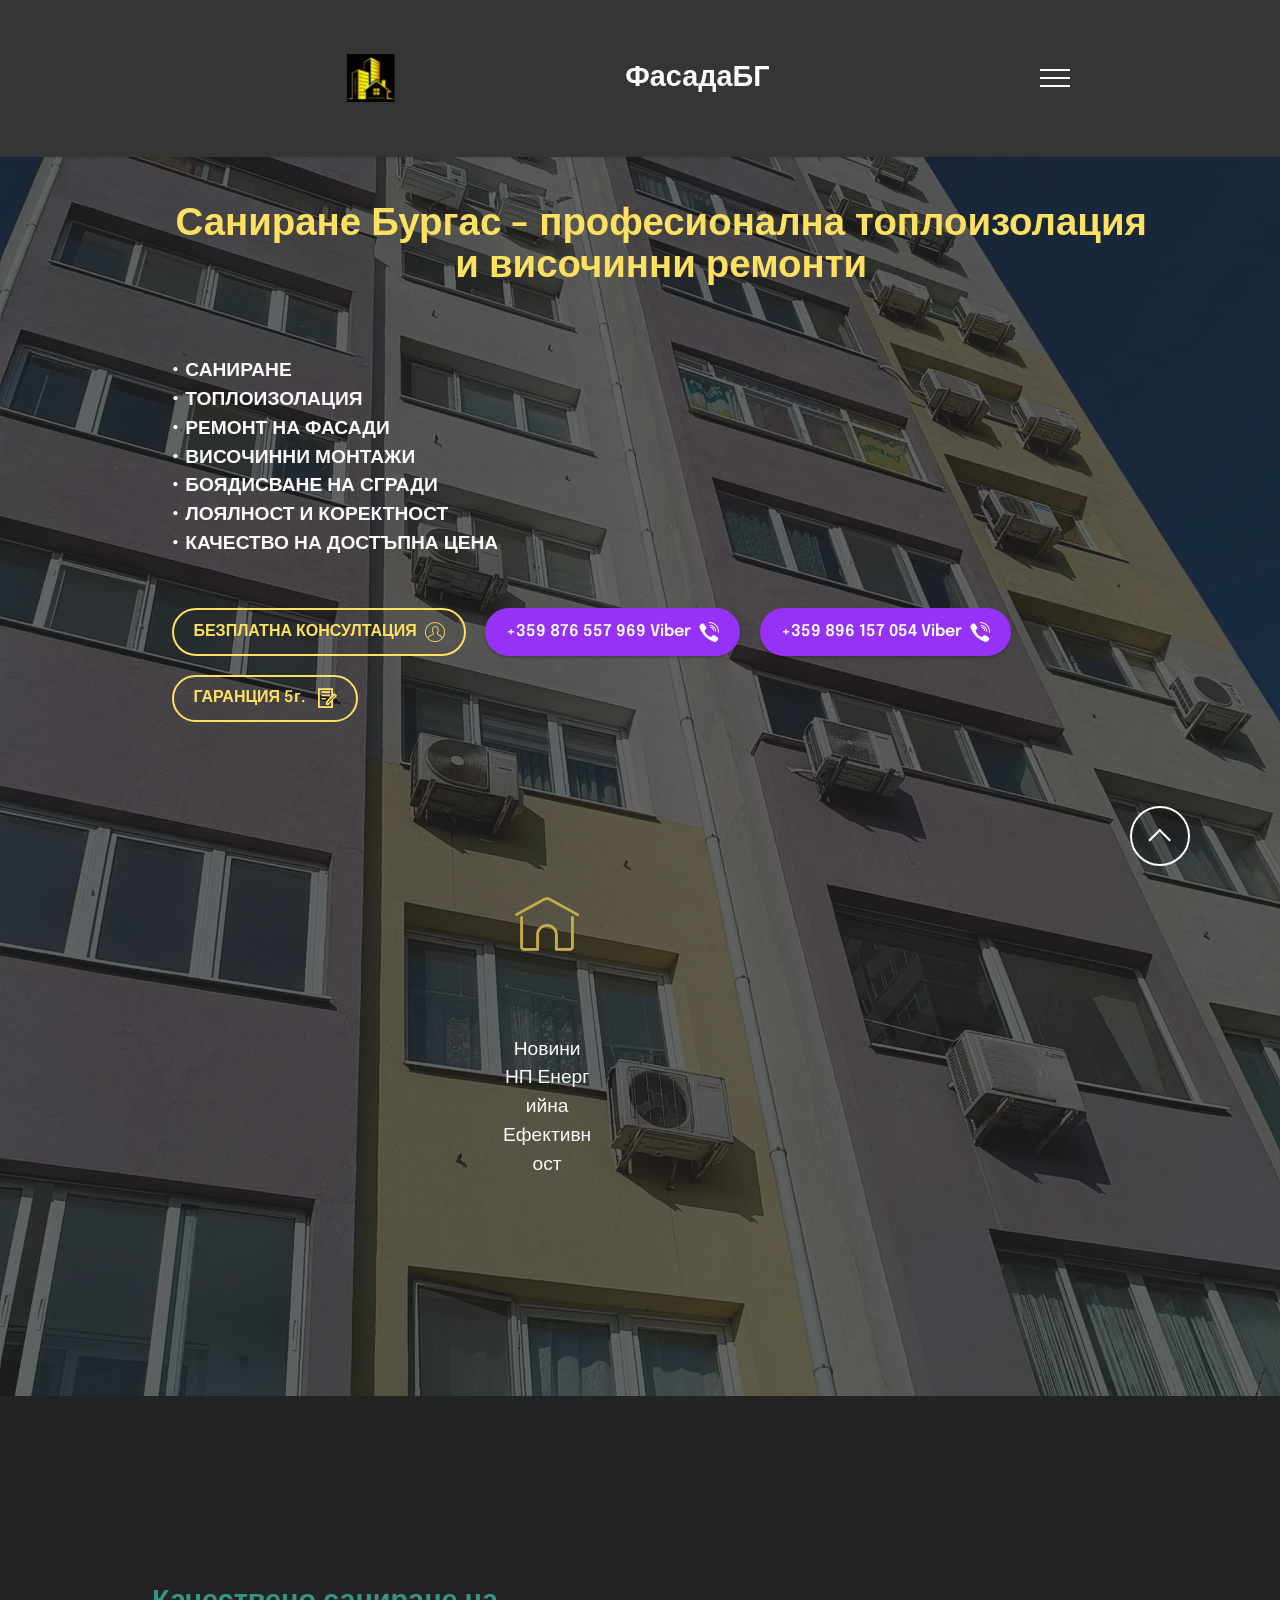
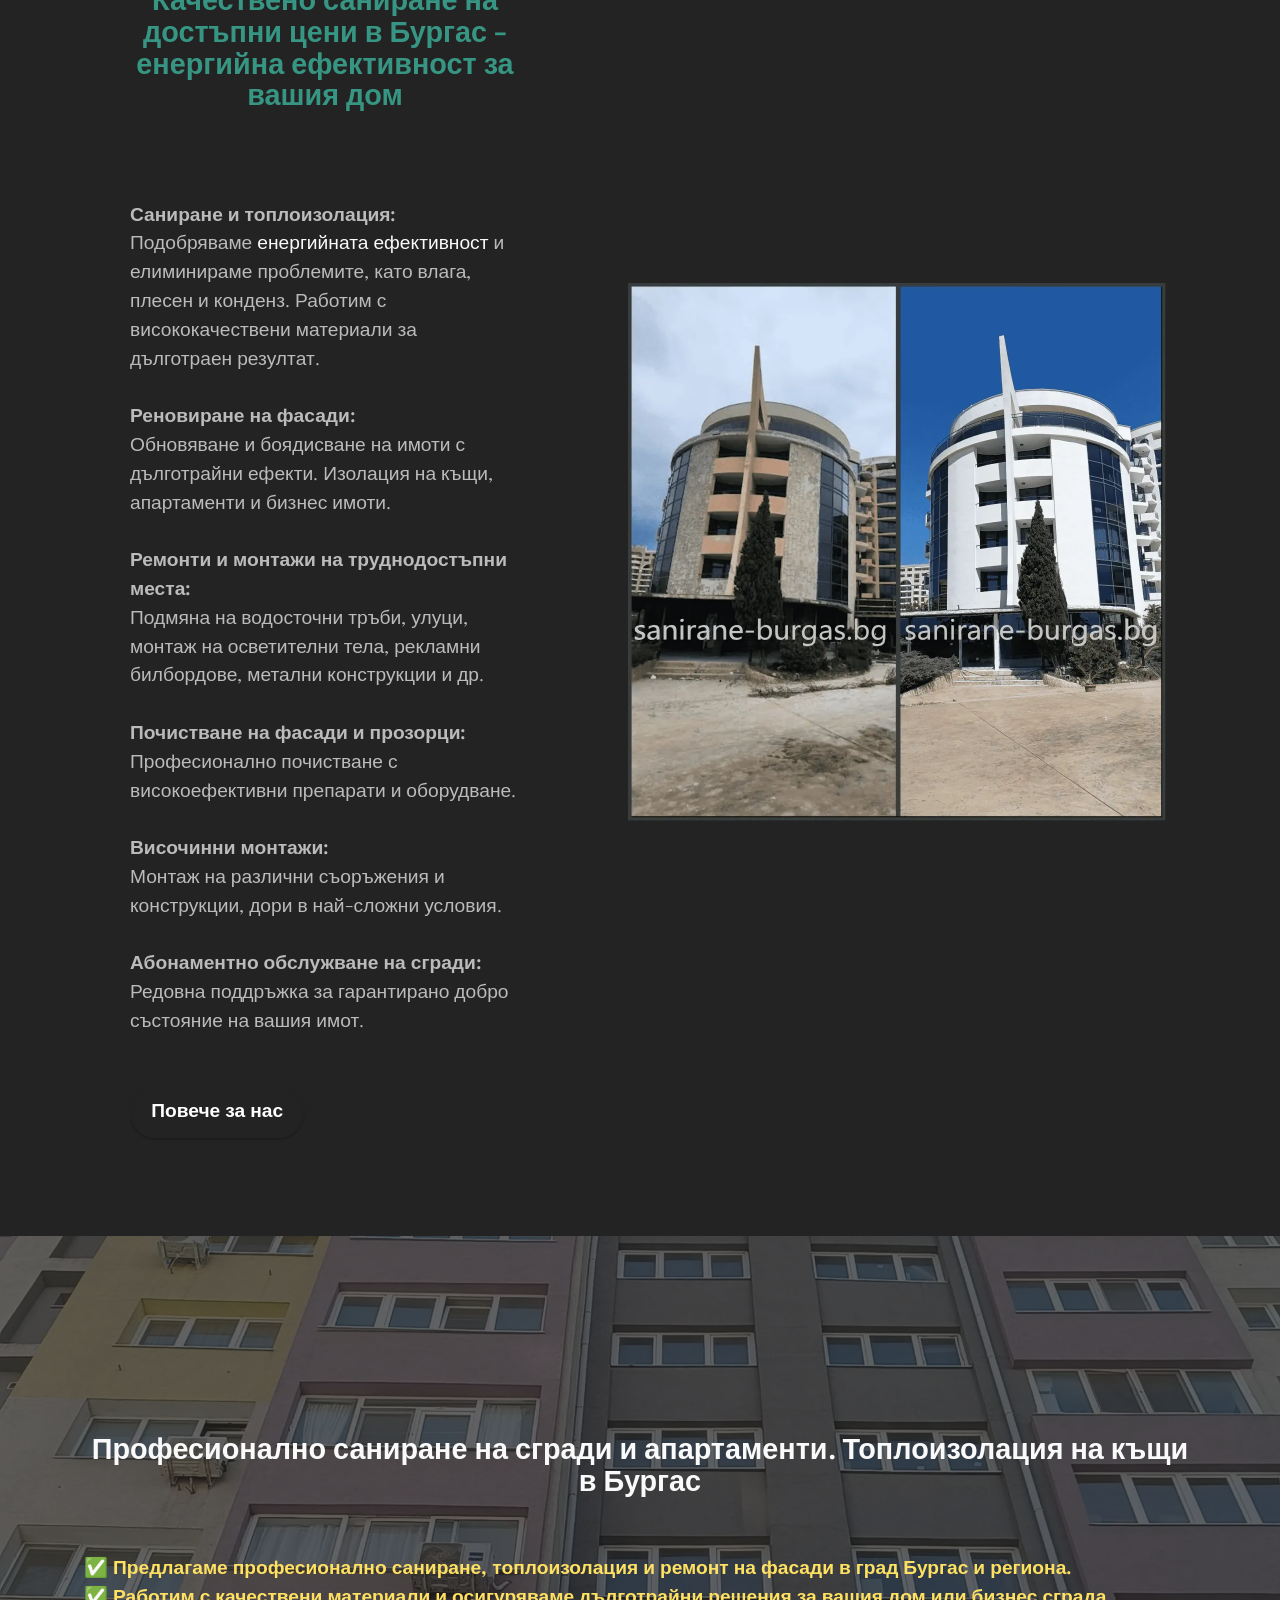
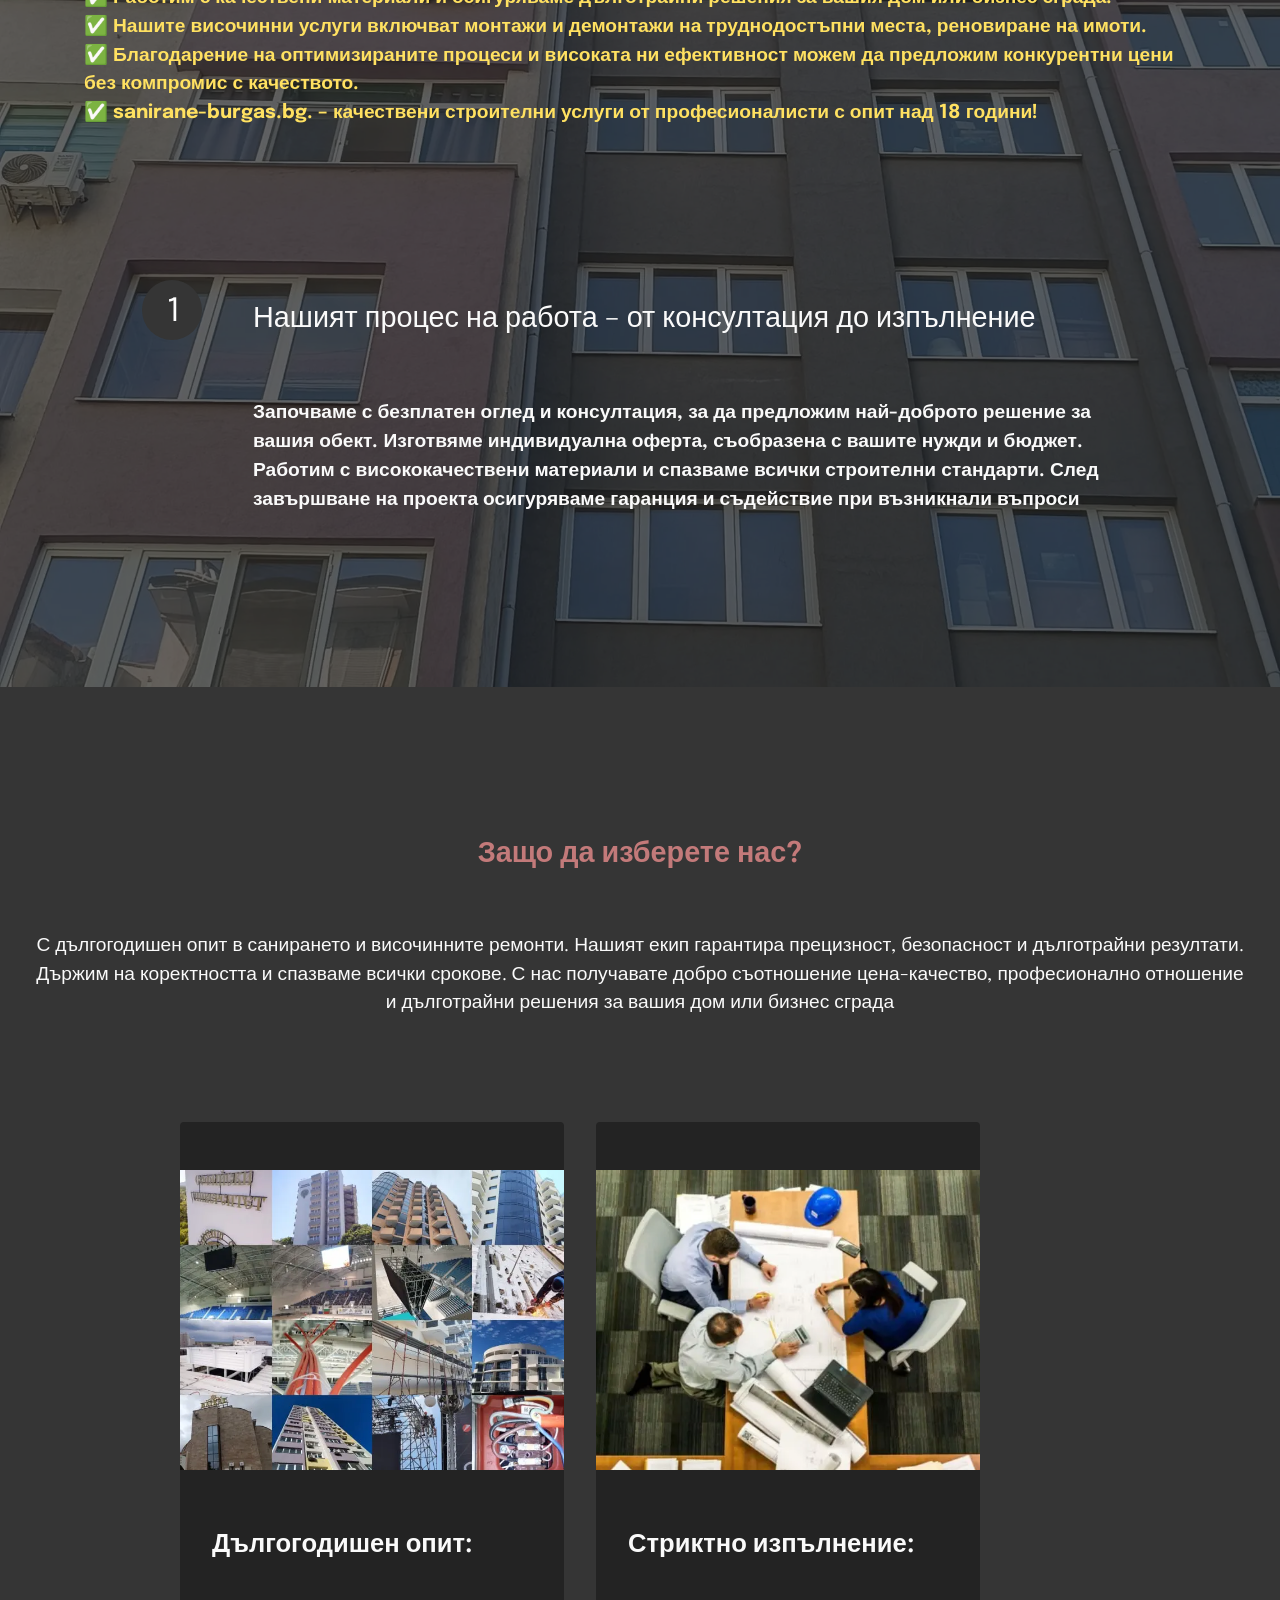
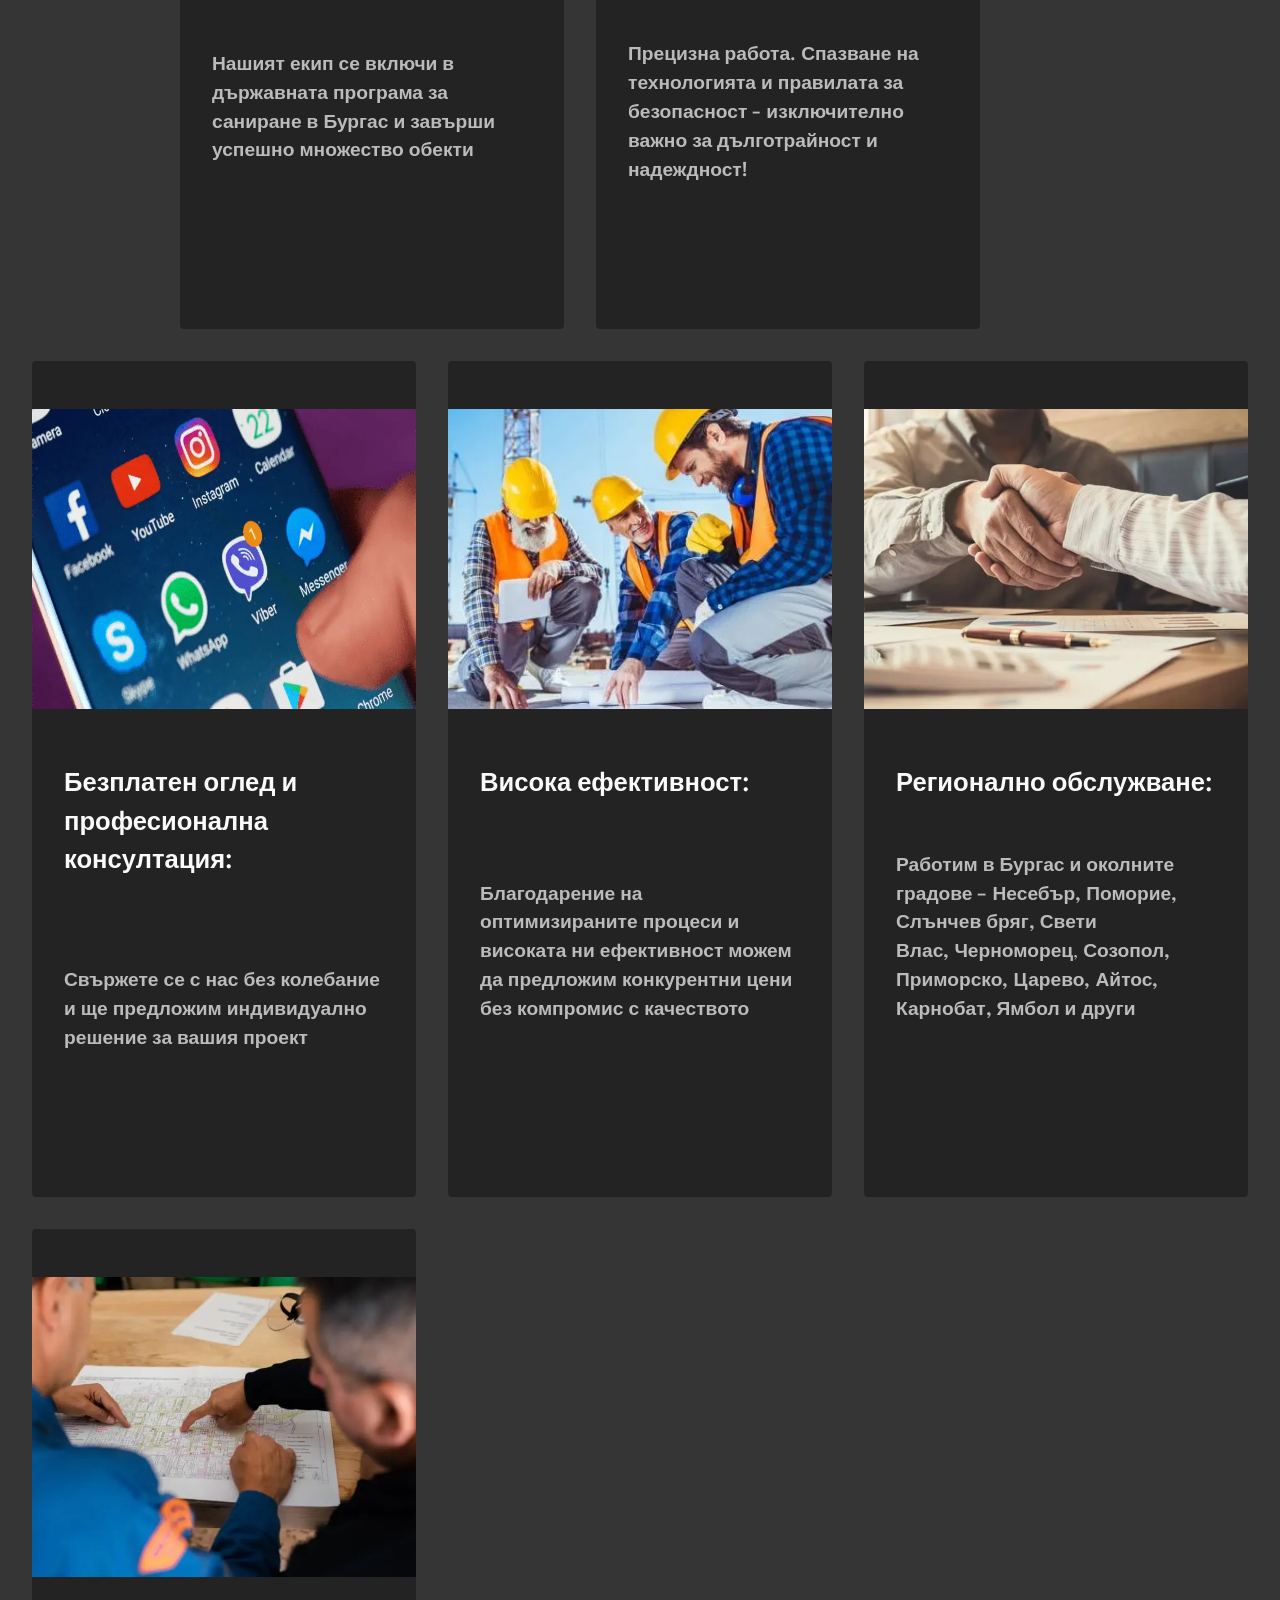
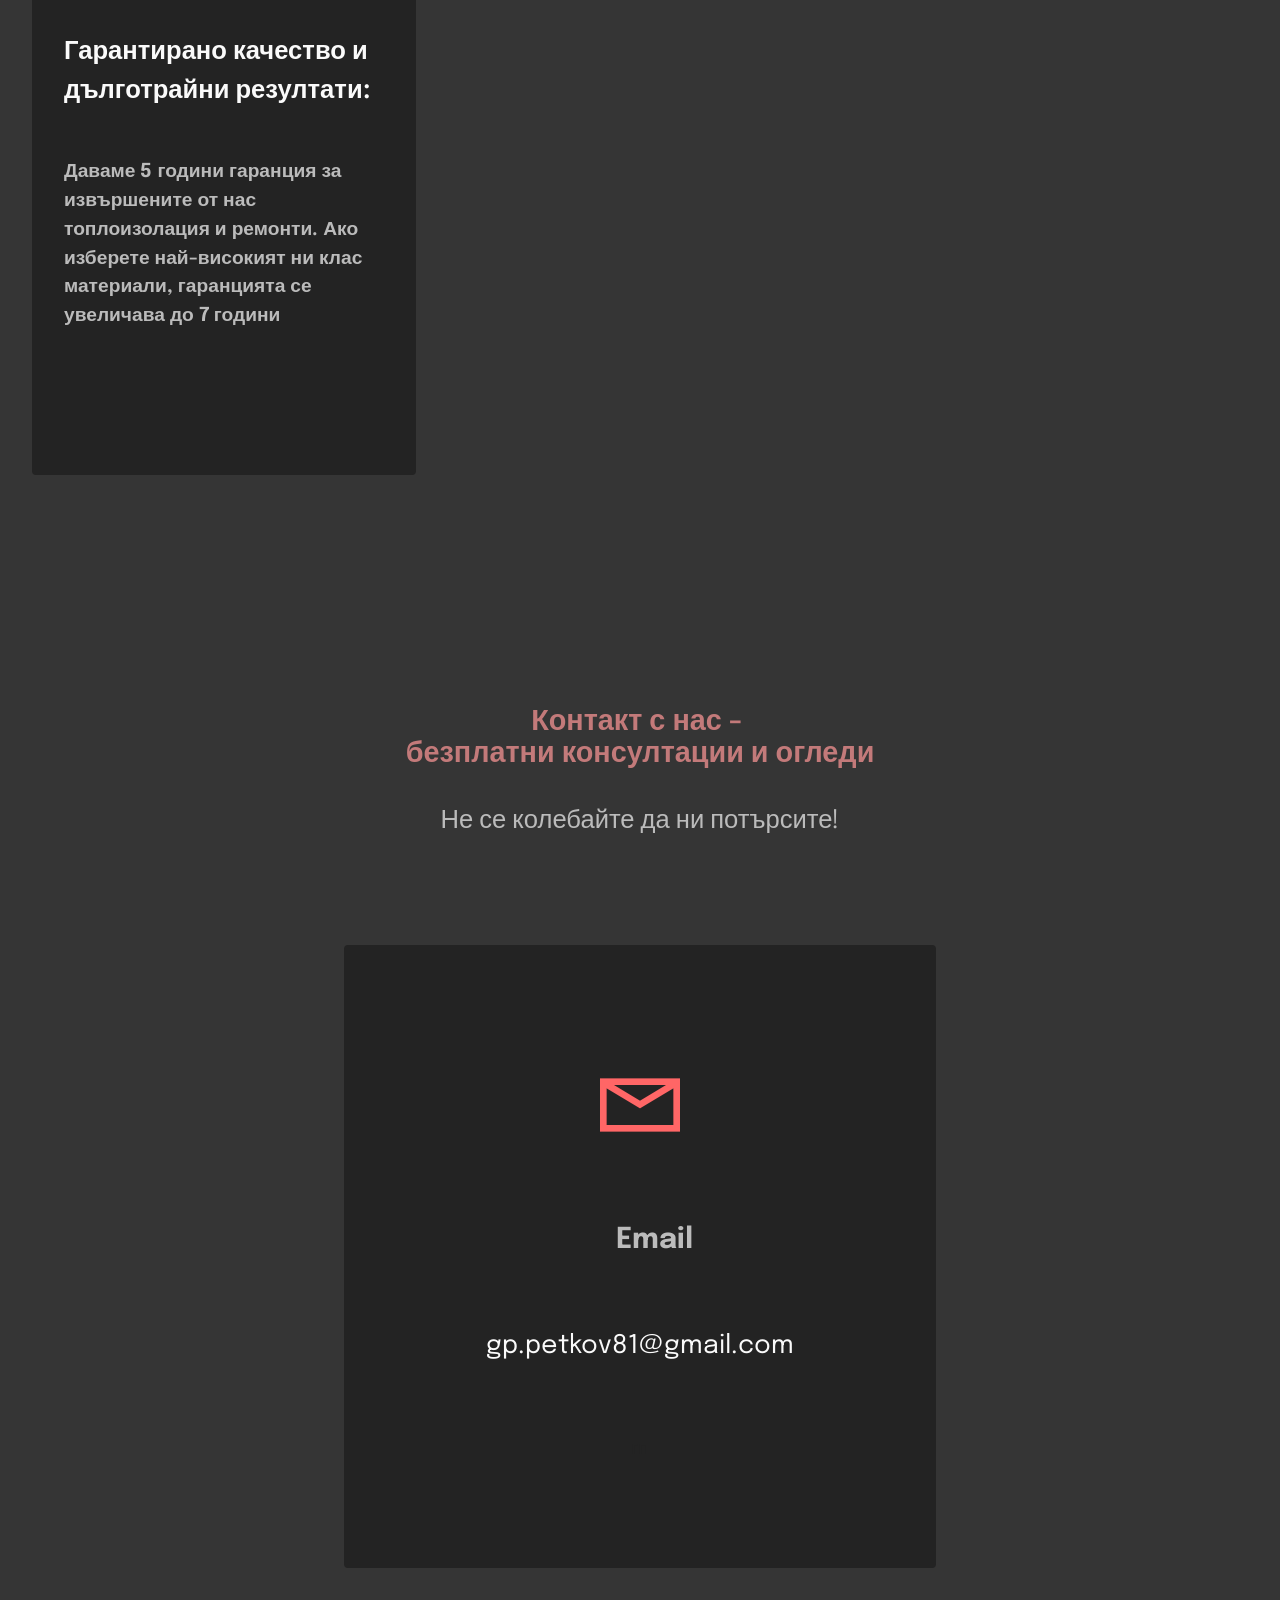
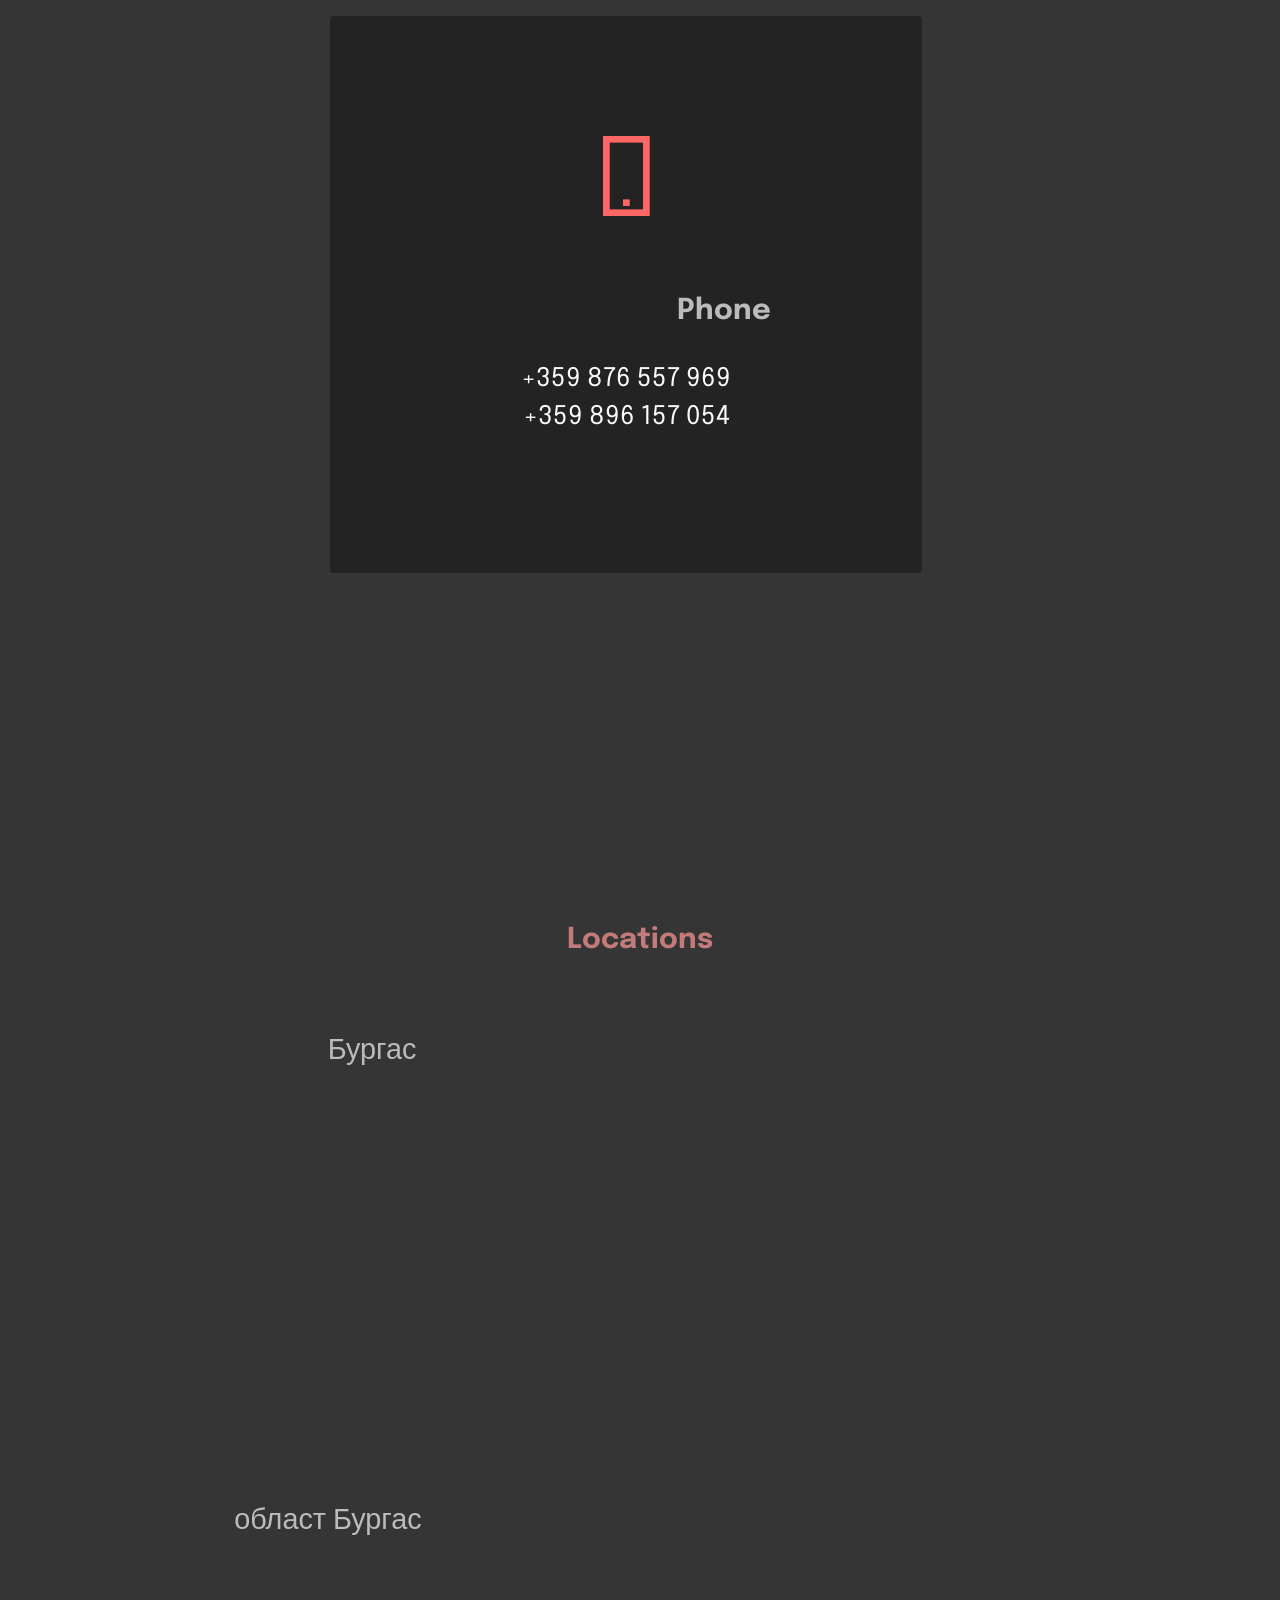
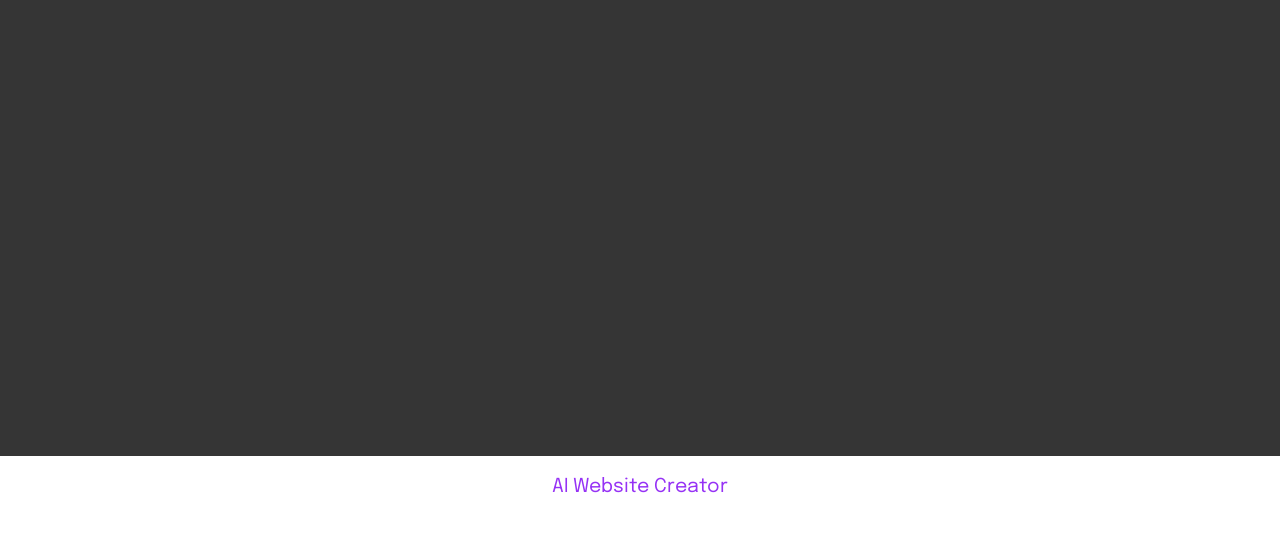
==== commit 6a8c9408: "Update index.html" ====
--- a/index.html
+++ b/index.html
@@ -1,243 +1,344 @@
 <!DOCTYPE html>
-<html>
+<html  >
 <head>
-  <meta charset="UTF-8">
-  <meta http-equiv="X-UA-Compatible" content="IE=edge">
-  <meta name="generator" content="Mobirise v5.9.24, mobirise.com">
-  <meta name="twitter:card" content="summary_large_image"/>
-  <meta name="twitter:image:src" content="assets/images/index-meta.webp">
-  <meta property="og:image" content="assets/images/index-meta.webp">
-  <meta name="twitter:title" content="Саниране Бургас: Професионална Топлоизолация | Изгодни Цени">
-  <meta name="viewport" content="width=device-width, initial-scale=1, minimum-scale=1">
-  <link rel="shortcut icon" href="assets/images/logo-1-97x97.png" type="image/x-icon">
-  <meta name="description" content="Саниране в Бургас и региона с гарантирано качество и достъпни цени. Фасадни ремонти за премахване на влага, течове и плесен. Безплатен оглед и консултация. Енергийна ефективност за къщи, апартаменти и сгради">
-  
-  <title>Саниране Бургас: Професионална Топлоизолация | Изгодни Цени</title>
-  <link rel="stylesheet" href="assets/web/assets/mobirise-icons2/mobirise2.css">
-  <link rel="stylesheet" href="assets/web/assets/mobirise-icons/mobirise-icons.css">
-  <link rel="stylesheet" href="assets/bootstrap/css/bootstrap.min.css">
-  <link rel="stylesheet" href="assets/bootstrap/css/bootstrap-grid.min.css">
-  <link rel="stylesheet" href="assets/bootstrap/css/bootstrap-reboot.min.css">
-  <link rel="stylesheet" href="assets/parallax/jarallax.css">
-  <link rel="stylesheet" href="assets/animatecss/animate.css">
-  <link rel="stylesheet" href="assets/dropdown/css/style.css">
-  <link rel="stylesheet" href="assets/socicon/css/styles.css">
-  <link rel="stylesheet" href="assets/theme/css/style.css">
-  <link rel="preload" href="https://fonts.googleapis.com/css?family=Epilogue:100,200,300,400,500,600,700,800,900,100i,200i,300i,400i,500i,600i,700i,800i,900i&display=swap" as="style" onload="this.onload=null;this.rel='stylesheet'">
-  <noscript><link rel="stylesheet" href="https://fonts.googleapis.com/css?family=Epilogue:100,200,300,400,500,600,700,800,900,100i,200i,300i,400i,500i,600i,700i,800i,900i&display=swap"></noscript>
-  <link rel="preload" as="style" href="assets/mobirise/css/mbr-additional.css?v=I8L3wl"><link rel="stylesheet" href="assets/mobirise/css/mbr-additional.css?v=I8L3wl" type="text/css">
+  <!-- Site made with Mobirise Website Builder v5.9.24, https://mobirise.com -->
+  <meta charset="UTF-8">
+  <meta http-equiv="X-UA-Compatible" content="IE=edge">
+  <meta name="generator" content="Mobirise v5.9.24, mobirise.com">
+  <meta name="twitter:card" content="summary_large_image"/>
+  <meta name="twitter:image:src" content="assets/images/index-meta.webp">
+  <meta property="og:image" content="assets/images/index-meta.webp">
+  <meta name="twitter:title" content="Саниране Бургас: Професионална Топлоизолация | Изгодни Цени">
+  <meta name="viewport" content="width=device-width, initial-scale=1, minimum-scale=1">
+  <link rel="shortcut icon" href="assets/images/logo-1-97x97.png" type="image/x-icon">
+  <meta name="description" content="Саниране в Бургас и региона с гарантирано качество и достъпни цени. Фасадни ремонти за премахване на влага, течове и плесен. Безплатен оглед и консултация. Енергийна ефективност за къщи, апартаменти и сгради">
+  
+  
+  <title>Саниране Бургас: Професионална Топлоизолация | Изгодни Цени</title>
+  <link rel="stylesheet" href="assets/web/assets/mobirise-icons2/mobirise2.css">
+  <link rel="stylesheet" href="assets/web/assets/mobirise-icons/mobirise-icons.css">
+  <link rel="stylesheet" href="assets/bootstrap/css/bootstrap.min.css">
+  <link rel="stylesheet" href="assets/bootstrap/css/bootstrap-grid.min.css">
+  <link rel="stylesheet" href="assets/bootstrap/css/bootstrap-reboot.min.css">
+  <link rel="stylesheet" href="assets/parallax/jarallax.css">
+  <link rel="stylesheet" href="assets/animatecss/animate.css">
+  <link rel="stylesheet" href="assets/dropdown/css/style.css">
+  <link rel="stylesheet" href="assets/socicon/css/styles.css">
+  <link rel="stylesheet" href="assets/theme/css/style.css">
+  <link rel="preload" href="https://fonts.googleapis.com/css?family=Epilogue:100,200,300,400,500,600,700,800,900,100i,200i,300i,400i,500i,600i,700i,800i,900i&display=swap" as="style" onload="this.onload=null;this.rel='stylesheet'">
+  <noscript><link rel="stylesheet" href="https://fonts.googleapis.com/css?family=Epilogue:100,200,300,400,500,600,700,800,900,100i,200i,300i,400i,500i,600i,700i,800i,900i&display=swap"></noscript>
+  <link rel="preload" as="style" href="assets/mobirise/css/mbr-additional.css?v=I8L3wl"><link rel="stylesheet" href="assets/mobirise/css/mbr-additional.css?v=I8L3wl" type="text/css">
+
+  
+  
+  
 </head>
 <body>
-  
-  <section data-bs-version="5.1" class="menu menu1 cid-uCRV7Dm9Ny" once="menu" id="menu1-4e">
-    <nav class="navbar navbar-dropdown navbar-fixed-top collapsed">
-        <div class="container-fluid">
-            <div class="navbar-brand">
-                <span class="navbar-logo">
-                    <a href="index.html">
-                        <img src="assets/images/logo-1-97x97.webp" alt="Лого - Саниране Бургас" style="height: 3rem;">
-                    </a>
-                </span>
-                <span class="navbar-caption-wrap"><a class="navbar-caption text-white text-primary display-2" href="tel:+359876557969">ФасадаБГ</a></span>
-            </div>
-            <button class="navbar-toggler" type="button" data-toggle="collapse" data-bs-toggle="collapse" data-target="#navbarSupportedContent" data-bs-target="#navbarSupportedContent" aria-controls="navbarNavAltMarkup" aria-expanded="false" aria-label="Toggle navigation">
-                <div class="hamburger">
-                    <span></span>
-                    <span></span>
-                    <span></span>
-                    <span></span>
-                </div>
-            </button>
-            <div class="collapse navbar-collapse" id="navbarSupportedContent">
-                <ul class="navbar-nav nav-dropdown nav-right" data-app-modern-menu="true">
-                    <li class="nav-item"><a class="nav-link link text-white display-5" href="index.html">НАЧАЛО</a></li>
-                    <li class="nav-item"><a class="nav-link link text-white text-primary display-5" href="about.html">ЗА НАС</a></li>
-                    <li class="nav-item"><a class="nav-link link text-white text-primary display-5" href="services.html">УСЛУГИ</a></li>
-                    <li class="nav-item dropdown"><a class="nav-link link dropdown-toggle text-white display-5" href="index.html#features10-5" data-toggle="dropdown-submenu" data-bs-toggle="dropdown" data-bs-auto-close="outside" aria-expanded="false">ОБСЛУЖВАНИ РАЙОНИ</a>
-                        <div class="dropdown-menu" aria-labelledby="dropdown-108">
-                            <a class="dropdown-item text-white text-primary display-5" href="index.html"><strong>Бургас</strong></a>
-                            <a class="show dropdown-item text-white text-primary display-5" href="sanirane-burgas-i-regiona.html">Несебър<br>Слънчев бряг</a>
-                            <a class="dropdown-item text-white text-primary display-5" href="toploizolatsiq-burgas.html">Поморие<br>Сарафово</a>
-                            <a class="show dropdown-item text-white text-primary display-5" href="remont-na-fasadi.html">Созопол<br>Царево<br>Приморско</a>
-                            <a class="show dropdown-item text-white text-primary display-5" href="visochinni-remonti.html">Айтос<br>Карнобат<br>Ямбол</a>
-                        </div>
-                    </li>
-                    <li class="nav-item"><a class="nav-link link text-white text-primary display-5" href="visochinni-montaji.html">ВИСОЧИННИ УСЛУГИ</a></li>
-                    <li class="nav-item"><a class="nav-link link text-white text-primary display-5" href="alpinisti-burgas.html">СТРОИТЕЛНИ АЛПИНИСТИ</a></li>
-                    <li class="nav-item"><a class="nav-link link text-white text-primary display-5" href="gallery.html">ГАЛЕРИЯ</a></li>
-                    <li class="nav-item"><a class="nav-link link text-white display-5" href="https://www.burgas.bg/bg/stroitelstvo/" target="_blank">НОВИНИ</a></li>
-                    <li class="nav-item"><a class="nav-link link text-white text-primary display-5" href="contacts.html">КОНТАКТИ</a></li>
-                </ul>
-                <div class="icons-menu">
-                    <a class="iconfont-wrapper" href="https://www.facebook.com/profile.php?id=100014179411420" target="_blank">
-                        <span class="p-2 mbr-iconfont socicon-facebook socicon" style="color: rgb(250, 250, 250); fill: rgb(250, 250, 250);"></span>
-                    </a>
-                    <a class="iconfont-wrapper" href="https://twitter.com/" target="_blank">
-                        <span class="p-2 mbr-iconfont socicon-twitter socicon" style="color: rgb(250, 250, 250); fill: rgb(250, 250, 250);"></span>
-                    </a>
-                    <a class="iconfont-wrapper" href="https://www.instagram.com/" target="_blank">
-                        <span class="p-2 mbr-iconfont socicon-instagram socicon" style="color: rgb(250, 250, 250); fill: rgb(250, 250, 250);"></span>
-                    </a>
-                    <a href="https://www.linkedin.com/"><span class="p-2 mbr-iconfont socicon-linkedin socicon" style="color: rgb(250, 250, 250); fill: rgb(250, 250, 250);"></span></a>
-                </div>
-            </div>
-        </div>
-    </nav>
+  
+  <section data-bs-version="5.1" class="menu menu1 cid-uCRV7Dm9Ny" once="menu" id="menu1-4e">
+    
+
+    <nav class="navbar navbar-dropdown navbar-fixed-top collapsed">
+        <div class="container-fluid">
+            <div class="navbar-brand">
+                <span class="navbar-logo">
+                    <a href="index.html">
+                        <img src="assets/images/logo-1-97x97.webp" alt="Лого - Саниране Бургас" style="height: 3rem;">
+                    </a>
+                </span>
+                <span class="navbar-caption-wrap"><a class="navbar-caption text-white text-primary display-2" href="tel:+359 876 557 969">ФасадаБГ</a></span>
+            </div>
+            <button class="navbar-toggler" type="button" data-toggle="collapse" data-bs-toggle="collapse" data-target="#navbarSupportedContent" data-bs-target="#navbarSupportedContent" aria-controls="navbarNavAltMarkup" aria-expanded="false" aria-label="Toggle navigation">
+                <div class="hamburger">
+                    <span></span>
+                    <span></span>
+                    <span></span>
+                    <span></span>
+                </div>
+            </button>
+            <div class="collapse navbar-collapse" id="navbarSupportedContent">
+                <ul class="navbar-nav nav-dropdown nav-right" data-app-modern-menu="true"><li class="nav-item"><a class="nav-link link text-white display-5" href="index.html">НАЧАЛО</a>
+                    </li><li class="nav-item"><a class="nav-link link text-white text-primary display-5" href="about.html">ЗА НАС</a></li><li class="nav-item"><a class="nav-link link text-white text-primary display-5" href="services.html">УСЛУГИ</a></li><li class="nav-item dropdown"><a class="nav-link link dropdown-toggle text-white display-5" href="index.html#features10-5" data-toggle="dropdown-submenu" data-bs-toggle="dropdown" data-bs-auto-close="outside" aria-expanded="false">ОБСЛУЖВАНИ РАЙОНИ</a><div class="dropdown-menu" aria-labelledby="dropdown-108"><a class="dropdown-item text-white text-primary display-5" href="index.html"><strong>Бургас</strong></a><a class="show dropdown-item text-white text-primary display-5" href="sanirane-burgas-i-regiona.html">Несебър<br>Слънчев бряг</a><a class="dropdown-item text-white text-primary display-5" href="toploizolatsiq-burgas.html">Поморие<br>Сарафово</a><a class="show dropdown-item text-white text-primary display-5" href="remont-na-fasadi.html">Созопол<br>Царево<br>Приморско</a><a class="show dropdown-item text-white text-primary display-5" href="visochinni-remonti.html">Айтос<br>Карнобат<br>Ямбол</a></div></li><li class="nav-item"><a class="nav-link link text-white text-primary display-5" href="visochinni-montaji.html">ВИСОЧИННИ&nbsp; УСЛУГИ</a></li><li class="nav-item"><a class="nav-link link text-white text-primary display-5" href="alpinisti-burgas.html">СТРОИТЕЛНИ АЛПИНИСТИ</a></li><li class="nav-item"><a class="nav-link link text-white text-primary display-5" href="gallery.html">ГАЛЕРИЯ</a></li><li class="nav-item"><a class="nav-link link text-white display-5" href="https://www.burgas.bg/bg/stroitelstvo/" target="_blank">НОВИНИ</a></li><li class="nav-item"><a class="nav-link link text-white text-primary display-5" href="contacts.html">КОНТАКТИ</a></li></ul>
+                <div class="icons-menu">
+                    <a class="iconfont-wrapper" href="https://www.facebook.com/profile.php?id=100014179411420" target="_blank">
+                        <span class="p-2 mbr-iconfont socicon-facebook socicon" style="color: rgb(250, 250, 250); fill: rgb(250, 250, 250);"></span>
+                    </a>
+                    <a class="iconfont-wrapper" href="https://twitter.com/" target="_blank">
+                        <span class="p-2 mbr-iconfont socicon-twitter socicon" style="color: rgb(250, 250, 250); fill: rgb(250, 250, 250);"></span>
+                    </a>
+                    <a class="iconfont-wrapper" href="https://www.instagram.com/" target="_blank">
+                        <span class="p-2 mbr-iconfont socicon-instagram socicon" style="color: rgb(250, 250, 250); fill: rgb(250, 250, 250);"></span>
+                    </a>
+                    
+                        <a href="https://www.linkedin.com/"><span class="p-2 mbr-iconfont socicon-linkedin socicon" style="color: rgb(250, 250, 250); fill: rgb(250, 250, 250);"></span></a>
+                    
+                </div>
+                
+            </div>
+        </div>
+    </nav>
 </section>
 
 <section data-bs-version="5.1" class="header19 cid-uBWgJnt3mh mbr-fullscreen mbr-parallax-background" id="header19-2x">
-    <div class="mbr-overlay" style="opacity: 0.7; background-color: rgb(35, 35, 35);"></div>
-    <div class="container-fluid">
-        <div class="media-container">
-            <div class="col-md-12 col-lg-10 m-auto align-center">
-                <h1 class="mbr-section-title mbr-white mbr-fonts-style mb-3 display-1"><strong>Саниране Бургас - професионална топлоизолация и височинни ремонти</strong></h1>
-                <p class="mbr-text mbr-white mbr-fonts-style display-7"><strong>• САНИРАНЕ • ТОПЛОИЗОЛАЦИЯ • РЕМОНТ НА ФАСАДИ • ВИСОЧИННИ МОНТАЖИ • БОЯДИСВАНЕ НА СГРАДИ • ЛОЯЛНОСТ И КОРЕКТНОСТ • КАЧЕСТВО НА ДОСТЪПНА ЦЕНА</strong></p>
-                
-                <div class="mbr-section-btn align-center">
-                    <a class="btn btn-danger-outline display-4" href="contacts.html"><span class="mbri-user mbr-iconfont mbr-iconfont-btn"></span>БЕЗПЛАТНА КОНСУЛТАЦИЯ</a>
-                    
-                    <a class="btn btn-white-outline display-4" href="tel:+359876557969" style="color: #ffffff !important; border-color: #ffffff !important; font-weight: 700;">
-                        <span class="mobi-mbri mobi-mbri-phone mbr-iconfont mbr-iconfont-btn" style="color: #ffffff !important;"></span>+359876 557 969
-                    </a>
-
-                    <a class="btn btn-primary display-4" href="viber://chat?number=+359876557969">Viber<span class="socicon socicon-viber mbr-iconfont mbr-iconfont-btn"></span></a>
-                    
-                    <a class="btn btn-danger-outline display-4" href="about.html"><span class="mobi-mbri mobi-mbri-contact-form mbr-iconfont mbr-iconfont-btn"></span>ГАРАНЦИЯ 5г.</a>
-                </div>
-
-                <div class="row pt-5 justify-content-center">
-                    <div class="col-12 col-md-6 col-lg-3">
-                        <div class="card-wrapper">
-                            <div class="card-box align-center">
-                                <span class="mbr-iconfont mbri-home" style="color: rgb(196, 173, 77); fill: rgb(196, 173, 77);"></span>
-                                <h4 class="card-title align-center mbr-black mbr-fonts-style display-7"><a href="https://www.mrrb.bg/bg/energijna-efektivnost/nacionalna-programa-za-ee-na-mnogofamilni-jilistni-sgradi/?utm_source=chatgpt.com" class="text-white" target="_blank">Новини НП Енергийна Ефективност</a></h4>
-                            </div>
-                        </div>
-                    </div>
-                </div>
-            </div>
-        </div>
-    </div>
+
+    
+
+    <div class="mbr-overlay" style="opacity: 0.7; background-color: rgb(35, 35, 35);">
+    </div>
+
+    <div class="container-fluid">
+        <div class="media-container">
+            <div class="col-md-12 col-lg-10 m-auto align-center">
+                <h1 class="mbr-section-title mbr-white mbr-fonts-style mb-3 display-1"><strong>Саниране Бургас - професионална топлоизолация и&nbsp;</strong><strong>височинни ремонти</strong></h1>
+                <p class="mbr-text mbr-white mbr-fonts-style display-7"><strong><br></strong><strong>• САНИРАНЕ&nbsp;<br>• ТОПЛОИЗОЛАЦИЯ&nbsp;<br>• РЕМОНТ НА ФАСАДИ&nbsp;<br>• ВИСОЧИННИ МОНТАЖИ
+<br>• БОЯДИСВАНЕ НА СГРАДИ&nbsp;<br>• ЛОЯЛНОСТ И КОРЕКТНОСТ</strong><br><strong>• КАЧЕСТВО НА ДОСТЪПНА ЦЕНА</strong><br></p>
+                <div class="mbr-section-btn align-center"><a class="btn btn-danger-outline display-4" href="contacts.html"><span class="mbri-user mbr-iconfont mbr-iconfont-btn"></span>БЕЗПЛАТНА КОНСУЛТАЦИЯ</a>  <a class="btn btn-primary display-4" href="viber://chat?number=+359 87 655 7969">+359 876 557 969 Viber<span class="socicon socicon-viber mbr-iconfont mbr-iconfont-btn"></span></a>  <a class="btn btn-primary display-4" href="viber://chat?number=+359 896 157 054"><span class="socicon socicon-viber mbr-iconfont mbr-iconfont-btn"></span>+359 896 157 054 Viber</a> <a class="btn btn-danger-outline display-4" href="about.html"><span class="mobi-mbri mobi-mbri-contact-form mbr-iconfont mbr-iconfont-btn"></span>ГАРАНЦИЯ 5г.  </a></div>
+
+                <div class="row pt-5 justify-content-center">
+                    <div class="col-12 col-md-6 col-lg-3">
+                        <div class="card-wrapper">
+                            <div class="card-box align-center">
+                                <span class="mbr-iconfont mbri-home" style="color: rgb(196, 173, 77); fill: rgb(196, 173, 77);"></span>
+                                <h4 class="card-title align-center mbr-black mbr-fonts-style display-7"><a href="https://www.mrrb.bg/bg/energijna-efektivnost/nacionalna-programa-za-ee-na-mnogofamilni-jilistni-sgradi/?utm_source=chatgpt.com" class="text-white" target="_blank">Новини НП&nbsp;Енергийна Ефективност</a></h4>
+                            </div>
+                        </div>
+                    </div>
+                    
+                    
+                    
+                </div>
+            </div>
+        </div>
+    </div>
 </section>
 
 <section data-bs-version="5.1" class="features18 cid-uGukRNoPq2" id="features19-68">
-    <div class="container">
-        <div class="row justify-content-center">
-            <div class="card col-12 col-lg">
-                <div class="card-wrapper">
-                    <h6 class="card-title mbr-fonts-style mb-4 display-2"><strong>Качествено саниране на достъпни цени в Бургас</strong></h6>
-                    <p class="mbr-text mbr-fonts-style display-7"><strong>Саниране и топлоизолация:</strong> Подобряваме енергийната ефективност и елиминираме проблеми с влага и плесен. <strong>Реновиране на фасади:</strong> Обновяване и боядисване. <strong>Височинни услуги:</strong> Ремонти на труднодостъпни места.</p>
-                    <div class="mbr-section-btn"><a class="btn btn-black display-7" href="about.html">Повече за нас</a></div>
-                </div>
-            </div>
-            <div class="col-12 col-lg-6">
-                <div class="image-wrapper">
-                    <img src="assets/images/11-23-1076x1076.webp" alt="Снимка саниране">
-                </div>
-            </div>
-        </div>
-    </div>
+
+    
+
+    
+    <div class="container">
+        <div class="row justify-content-center">
+            <div class="card col-12 col-lg">
+                <div class="card-wrapper">
+                    <h6 class="card-title mbr-fonts-style mb-4 display-2"><br><strong>Качествено саниране на достъпни цени в Бургас - енергийна ефективност за вашия дом
+</strong><div><br></div></h6>
+                    <p class="mbr-text mbr-fonts-style display-7"><strong>Саниране и топлоизолация:
+<br></strong>Подобряваме <a href="https://www.burgas.bg/bg/bezplatno-sanirane-i-za-malkite-sgradi-1?utm_source=chatgpt.com" class="text-white text-primary" target="_blank">енергийната ефективност</a> и елиминираме проблемите, като влага, плесен и конденз.&nbsp;Работим с висококачествени материали за дълготраен резултат.<br><br><strong>Реновиране на фасади:
+<br></strong>Обновяване и боядисване на имоти с дълготрайни ефекти. Изолация на къщи, апартаменти и бизнес имоти.<br><br><strong>Ремонти и монтажи на труднодостъпни места:
+<br></strong>Подмяна на водосточни тръби, улуци, монтаж на осветителни тела, рекламни билбордове, метални<strong> </strong>конструкции и др.
+<br><br><strong>Почистване на фасади и прозорци:
+<br></strong>Професионално почистване с високоефективни препарати и оборудване.<br><br><strong>Височинни монтажи:
+<br></strong>Монтаж на различни съоръжения и конструкции, дори в най-сложни условия.
+<br><br><strong>Абонаментно обслужване на сгради:
+<br></strong>Редовна поддръжка за гарантирано добро състояние на вашия имот.<br></p>
+                    <div class="mbr-section-btn"><a class="btn btn-black display-7" href="about.html">Повече за нас</a></div>
+                </div>
+            </div>
+            <div class="col-12 col-lg-6">
+                <div class="image-wrapper">
+                    <img src="assets/images/11-23-1076x1076.webp" alt="Снимка на хотел Зенит в Слънчев бряг преди ремонт и след реновиране">
+                </div>
+            </div>
+        </div>
+    </div>
 </section>
 
 <section data-bs-version="5.1" class="features19 cid-uGukSYWo07 mbr-parallax-background" id="features20-69">
-    <div class="mbr-overlay" style="opacity: 0.7; background-color: rgb(35, 35, 35);"></div>
-    <div class="container-fluid">
-        <div class="row justify-content-center">
-            <div class="col-md-12 col-lg-11">
-                <div class="card-wrapper pb-4">
-                    <div class="card-box align-center">
-                        <h4 class="card-title mbr-fonts-style mb-4 display-2"><strong>Професионално саниране в Бургас</strong></h4>
-                        <p class="mbr-text mbr-fonts-style mb-4 display-7">Над 18 години опит в топлоизолацията и фасадните ремонти. Гарантирано качество на конкурентни цени.</p>
-                    </div>
-                </div>
-            </div>
-        </div>
-    </div>
+
+    
+    <div class="mbr-overlay" style="opacity: 0.7; background-color: rgb(35, 35, 35);">
+    </div>
+    <div class="container-fluid">
+        <div class="row justify-content-center">
+            <div class="col-md-12 col-lg-11">
+                <div class="card-wrapper pb-4">
+                    <div class="card-box align-center">
+                        <h4 class="card-title mbr-fonts-style mb-4 display-2"><strong>Професионално саниране на сгради и апартаменти. Топлоизолация на къщи в Бургас</strong></h4>
+                        <p class="mbr-text mbr-fonts-style mb-4 display-7">✅&nbsp;<strong>Предлагаме професионално саниране, топлоизолация и ремонт на фасади в град Бургас и региона.&nbsp;</strong><strong><br></strong>✅&nbsp;<strong>Работим с качествени материали и осигуряваме дълготрайни решения за вашия дом или бизнес сграда.&nbsp;</strong><strong><br></strong>✅&nbsp;<strong>Нашите височинни услуги включват монтажи и демонтажи на труднодостъпни места, реновиране на имоти. </strong><br>✅&nbsp;<strong>Благодарение на оптимизираните процеси и високата ни ефективност можем да предложим конкурентни цени без компромис с качеството.<br></strong>✅&nbsp;<strong>sanirane-burgas.bg. – качествени строителни услуги от професионалисти с опит над 18 години!</strong><br></p>
+                        
+                    </div>
+                </div>
+            </div>
+            <div class="col-12 col-md-10">
+                <div class="item mbr-flex last">
+                    <div class="icon-box">
+                        <span class="step-number mbr-fonts-style display-5">1</span>
+                    </div>
+                    <div class="text-box">
+                        <h4 class="icon-title card-title mbr-black mbr-fonts-style display-2">Нашият процес на работа – от консултация до изпълнение<br><br></h4>
+                        <h5 class="icon-text mbr-black mbr-fonts-style display-7"><div><strong>Започваме с безплатен оглед и консултация, за да предложим най-доброто решение за вашия обект. Изготвяме индивидуална оферта, съобразена с вашите нужди и бюджет. Работим с висококачествени материали и спазваме всички строителни стандарти. След завършване на проекта осигуряваме гаранция и съдействие при възникнали въпроси</strong></div><div><strong><br></strong></div></h5>
+                    </div>
+                </div>
+                
+                
+                
+                
+                
+                
+                
+                
+                
+            </div>
+        </div>
+    </div>
 </section>
 
 <section data-bs-version="5.1" class="features3 cid-uBVuIUHmm9" id="features3-2p">
-    <div class="container-fluid">
-        <div class="mbr-section-head">
-            <h4 class="mbr-section-title mbr-fonts-style align-center mb-0 display-2"><strong>Защо да изберете нас?</strong></h4>
-        </div>
-        <div class="row mt-4">
-            <div class="item features-image col-12 col-md-6 col-lg-4">
-                <div class="item-wrapper">
-                    <div class="item-img"><img src="assets/images/22-33-712x534.webp" alt="Опит"></div>
-                    <div class="item-content"><h5 class="item-title mbr-fonts-style display-5"><strong>Дългогодишен опит</strong></h5></div>
-                </div>
-            </div>
-            <div class="item features-image col-12 col-md-6 col-lg-4">
-                <div class="item-wrapper">
-                    <div class="item-img"><img src="assets/images/mbr-2-712x445.webp" alt="Изпълнение"></div>
-                    <div class="item-content"><h5 class="item-title mbr-fonts-style display-5"><strong>Стриктно изпълнение</strong></h5></div>
-                </div>
-            </div>
-            <div class="item features-image col-12 col-md-6 col-lg-4">
-                <div class="item-wrapper">
-                    <div class="item-img"><img src="assets/images/-682x682.webp" alt="Консултация"></div>
-                    <div class="item-content"><h5 class="item-title mbr-fonts-style display-5"><strong>Безплатен оглед</strong></h5></div>
-                </div>
-            </div>
-        </div>
-    </div>
+    
+    
+    <div class="container-fluid">
+        <div class="mbr-section-head">
+            <h4 class="mbr-section-title mbr-fonts-style align-center mb-0 display-2"><strong>Защо да изберете нас?</strong><br></h4>
+            <h5 class="mbr-section-subtitle mbr-fonts-style align-center mb-0 mt-2 display-7"><br>С дългогодишен опит в санирането и височинните ремонти. Нашият екип гарантира прецизност, безопасност и дълготрайни резултати. Държим на коректността и спазваме всички срокове. С нас получавате добро съотношение цена-качество, професионално отношение и дълготрайни решения за вашия дом или бизнес сграда<br></h5>
+        </div>
+        <div class="row mt-4">
+            
+            
+            <div class="item features-image col-12 col-md-6 col-lg-4 active">
+                <div class="item-wrapper">
+                    <div class="item-img">
+                        <a href="gallery.html"><img src="assets/images/22-33-712x534.webp" alt="Колаж от изображения на множество завършени от нас обекти, ремонти и монтажи" data-slide-to="0" data-bs-slide-to="0"></a>
+                    </div>
+                    <div class="item-content">
+                        <h5 class="item-title mbr-fonts-style display-5"><strong>Дългогодишен опит:</strong><strong><br></strong><strong><br></strong></h5>
+                        
+                        <p class="mbr-text mbr-fonts-style mt-3 display-7"><strong>Нашият екип се включи в държавната програма за саниране в Бургас и завърши успешно множество обекти</strong></p>
+                    </div>
+                    
+                </div>
+            </div><div class="item features-image col-12 col-md-6 col-lg-4">
+                <div class="item-wrapper">
+                    <div class="item-img">
+                        <img src="assets/images/mbr-2-712x445.webp" alt="съвещание " data-slide-to="1" data-bs-slide-to="1">
+                    </div>
+                    <div class="item-content">
+                        <h5 class="item-title mbr-fonts-style display-5"><strong>Стриктно изпълнение:</strong></h5>
+                        
+                        <p class="mbr-text mbr-fonts-style mt-3 display-7"><br><strong>Прецизна работа. Спазване на технологията и правилата за безопасност - изключително важно за дълготрайност и надеждност!</strong></p>
+                    </div>
+                    
+                </div>
+            </div><div class="item features-image col-12 col-md-6 col-lg-4">
+                <div class="item-wrapper">
+                    <div class="item-img">
+                        <a href="contacts.html"><img src="assets/images/-682x682.webp" alt="Връзка с нас. Социални мрежи" data-slide-to="2" data-bs-slide-to="2"></a>
+                    </div>
+                    <div class="item-content">
+                        <h5 class="item-title mbr-fonts-style display-5"><strong>Безплатен оглед и професионална консултация:</strong><br><br></h5>
+                        
+                        <p class="mbr-text mbr-fonts-style mt-3 display-7"><strong>Свържете се с нас без колебание и ще предложим индивидуално решение за вашия проект</strong></p>
+                    </div>
+                    
+                </div>
+            </div><div class="item features-image col-12 col-md-6 col-lg-4">
+                <div class="item-wrapper">
+                    <div class="item-img">
+                        <img src="assets/images/istockphoto-939017976-612x408.webp" alt="оперативка преди работния ден" data-slide-to="4" data-bs-slide-to="4">
+                    </div>
+                    <div class="item-content">
+                        <h5 class="item-title mbr-fonts-style display-5"><strong>Висока ефективност:</strong></h5>
+                        
+                        <p class="mbr-text mbr-fonts-style mt-3 display-7"><strong><br>Благодарение на оптимизираните процеси и високата ни ефективност можем да предложим конкурентни цени без компромис с качеството</strong></p>
+                    </div>
+                    
+                </div>
+            </div><div class="item features-image col-12 col-md-6 col-lg-4">
+                <div class="item-wrapper">
+                    <div class="item-img">
+                        <img src="assets/images/mbr-594x450.webp" alt="договаряне" data-slide-to="5" data-bs-slide-to="5">
+                    </div>
+                    <div class="item-content">
+                        <h5 class="item-title mbr-fonts-style display-5"><strong>Регионално обслужване:</strong><strong><br></strong></h5>
+                        
+                        <p class="mbr-text mbr-fonts-style mt-3 display-7"><strong>Работим в <b>Бургас</b> и околните градове – Несебър, Поморие, Слънчев бряг, Свети Влас,&nbsp;Черноморец</strong>,&nbsp;<strong>Созопол,&nbsp; Приморско, Царево, Айтос, Карнобат, Ямбол и други</strong><br></p>
+                    </div>
+                    
+                </div>
+            </div><div class="item features-image col-12 col-md-6 col-lg-4">
+                <div class="item-wrapper">
+                    <div class="item-img">
+                        <img src="assets/images/mbr-712x475.webp" alt="контрол при изпълнението на строителен проект" data-slide-to="0" data-bs-slide-to="0">
+                    </div>
+                    <div class="item-content">
+                        <h5 class="item-title mbr-fonts-style display-5"><strong>Гарантирано качество и дълготрайни резултати:</strong></h5>
+                        
+                        <p class="mbr-text mbr-fonts-style mt-3 display-7"><strong>Даваме 5 години гаранция за извършените от нас топлоизолация и ремонти. Ако изберете най-високият ни клас материали, гаранцията се увеличава до 7 години</strong><br></p>
+                    </div>
+                    
+                </div>
+            </div>
+        </div>
+    </div>
 </section>
 
 <section data-bs-version="5.1" class="contacts1 cid-uCB3qZ9vOL" id="contacts1-3t">
-    <div class="container-fluid">
-        <div class="mbr-section-head">
-            <h3 class="mbr-section-title mbr-fonts-style align-center mb-0 display-2"><strong>Контакт с нас</strong></h3>
-        </div>
-        <div class="row justify-content-center mt-4">
-            <div class="card col-12 col-lg-6">
-                <div class="card-wrapper">
-                    <div class="card-box align-center">
-                        <div class="image-wrapper"><span class="mbr-iconfont mobi-mbri-letter mobi-mbri" style="color: rgb(255, 102, 102);"></span></div>
-                        <h4 class="card-title mbr-fonts-style mb-2 display-2"><strong>Email</strong></h4>
-                        <p class="mbr-text mbr-fonts-style mb-2 display-5"><a href="mailto:gp.petkov81@gmail.com" class="text-white">gp.petkov81@gmail.com</a></p>
-                    </div>
-                </div>
-            </div>
-            <div class="card col-12 col-lg-6">
-                <div class="card-wrapper">
-                    <div class="card-box align-center">
-                        <div class="image-wrapper"><span class="mbr-iconfont mobi-mbri-mobile-2 mobi-mbri" style="color: rgb(255, 102, 102);"></span></div>
-                        <h4 class="card-title mbr-fonts-style align-center mb-2 display-2"><strong>Phone</strong></h4>
-                        
-                        <p class="mbr-text mbr-fonts-style mb-2 display-5">
-                            <strong><a href="tel:+359876557969" class="text-white">+359876 557 969</a></strong><br>
-                            <a href="tel:+359896157054" class="text-white">+359 896 157 054</a>
-                        </p>
-                    </div>
-                </div>
-            </div>
-        </div>
-    </div>
+
+    
+
+    
+    <div class="container-fluid">
+        <div class="mbr-section-head">
+            <h3 class="mbr-section-title mbr-fonts-style align-center mb-0 display-2"><strong>Контакт с нас -&nbsp;</strong><strong><br></strong><strong style="font-size: 1.8rem;">безплатни консултации и огледи</strong></h3>
+            <h4 class="mbr-section-subtitle mbr-fonts-style align-center mb-0 mt-2 display-5">Не се колебайте да ни потърсите!</h4>
+        </div>
+        <div class="row justify-content-center mt-4">
+            <div class="card col-12 col-lg-6">
+                <div class="card-wrapper">
+                    <div class="card-box align-center">
+                        <div class="image-wrapper">
+                            <span class="mbr-iconfont mobi-mbri-letter mobi-mbri" style="color: rgb(255, 102, 102); fill: rgb(255, 102, 102);"></span>
+                        </div>
+                        <h4 class="card-title mbr-fonts-style mb-2 display-2">
+                            <strong>Email</strong>
+                        </h4>
+                        <p class="mbr-text mbr-fonts-style mb-2 display-5"><a href="mailto:gp.petkov81@gmail.com" class="text-primary"><br></a><a href="mailto:gp.petkov81@gmail.com" class="text-white">gp.petkov81@gmail.com</a><br><br></p>
+                        <h5 class="link mbr-fonts-style display-7">гп</h5>
+                    </div>
+                </div>
+            </div>
+            <div class="card col-12 col-lg-6">
+                <div class="card-wrapper">
+                    <div class="card-box align-center">
+                        <div class="image-wrapper">
+                            <span class="mbr-iconfont mobi-mbri-mobile-2 mobi-mbri" style="color: rgb(255, 102, 102); fill: rgb(255, 102, 102);"></span>
+                        </div>
+                        <h4 class="card-title mbr-fonts-style align-center mb-2 display-2">
+                            <strong>Phone</strong><br></h4>
+                        <p class="mbr-text mbr-fonts-style mb-2 display-5"><a href="viber://chat?number=+359 896 157 054" class="text-primary"></a><strong><a href="tel:+359 876 557 969" class="text-white text-primary">+359 876 557 969 </a><br></strong><a href="tel:+359 896 157 054" class="text-primary"></a><a href="tel:+359 896 157 054" class="text-white text-primary">+359 896 157 054</a></p>
+                        <h5 class="link mbr-black mbr-fonts-style display-7"></h5>
+                    </div>
+                </div>
+            </div>
+        </div>
+    </div>
 </section>
 
 <section data-bs-version="5.1" class="map3 cid-uC1wHGUlMV" id="map3-31">
-    <div class="container-fluid">
-        <div class="row">
-            <div class="col-12"><h3 class="mbr-section-title mb-4 align-center mbr-fonts-style display-2"><strong>Локации</strong></h3></div>
-            <div class="col-12 col-lg-6"><h4 class="mbr-section-subtitle mb-3 align-center mbr-fonts-style display-2">Бургас</h4><div class="google-map"></div></div>
-            <div class="col-12 col-lg-6"><h4 class="mbr-section-subtitle mb-3 mt-5 mt-lg-0 align-center mbr-fonts-style display-2">Област Бургас</h4><div class="google-map"></div></div>
-        </div>
-    </div>
-</section>
-
-<section class="display-7" style="padding: 0; align-items: center; justify-content: center; flex-wrap: wrap; align-content: center; display: flex; position: relative; height: 4rem;">
-    <p style="margin: 0; text-align: center;" class="display-7">&#8204;</p>
-</section>
-
-<script src="assets/bootstrap/js/bootstrap.bundle.min.js"></script>
-<script src="assets/parallax/jarallax.js"></script>
-<script src="assets/smoothscroll/smooth-scroll.js"></script>
-<script src="assets/ytplayer/index.js"></script>
-<script src="assets/dropdown/js/navbar-dropdown.js"></script>
-<script src="assets/theme/js/script.js"></script>
-
-<div id="scrollToTop" class="scrollToTop mbr-arrow-up">
-    <a style="text-align: center;"><i class="mbr-arrow-up-icon mbr-arrow-up-icon-cm cm-icon cm-icon-smallarrow-up"></i></a>
-</div>
-</body>
+    
+    
+    
+    
+
+    <div class="container-fluid">
+        <div class="row">
+            <div class="col-12">
+                <h3 class="mbr-section-title mb-4 align-center mbr-fonts-style display-2"><strong>Locations</strong><br></h3>
+            </div>
+            <div class="col-12 col-lg-6">
+                <h4 class="mbr-section-subtitle mb-3 align-center mbr-fonts-style display-2">Бургас</h4>
+                <div class="google-map"></div>
+            </div>
+            <div class="col-12 col-lg-6">
+                <h4 class="mbr-section-subtitle mb-3 mt-5 mt-lg-0 align-center mbr-fonts-style display-2">област Бургас</h4>
+                <div class="google-map"></div>
+            </div>
+        </div>
+    </div>
+</section><section class="display-7" style="padding: 0;align-items: center;justify-content: center;flex-wrap: wrap;    align-content: center;display: flex;position: relative;height: 4rem;"><a href="https://mobiri.se/" style="flex: 1 1;height: 4rem;position: absolute;width: 100%;z-index: 1;"><img alt="" style="height: 4rem;" src="[data-uri]"></a><p style="margin: 0;text-align: center;" class="display-7">&#8204;</p><a style="z-index:1" href="https://mobirise.com/builder/ai-website-creator.html">AI Website Creator</a></section><script src="assets/bootstrap/js/bootstrap.bundle.min.js"></script>  <script src="assets/parallax/jarallax.js"></script>  <script src="assets/smoothscroll/smooth-scroll.js"></script>  <script src="assets/ytplayer/index.js"></script>  <script src="assets/dropdown/js/navbar-dropdown.js"></script>  <script src="assets/vimeoplayer/player.js"></script>  <script src="assets/theme/js/script.js"></script>  
+  
+  
+ <div id="scrollToTop" class="scrollToTop mbr-arrow-up"><a style="text-align: center;"><i class="mbr-arrow-up-icon mbr-arrow-up-icon-cm cm-icon cm-icon-smallarrow-up"></i></a></div>
+    <input name="animation" type="hidden">
+  </body>
 </html>
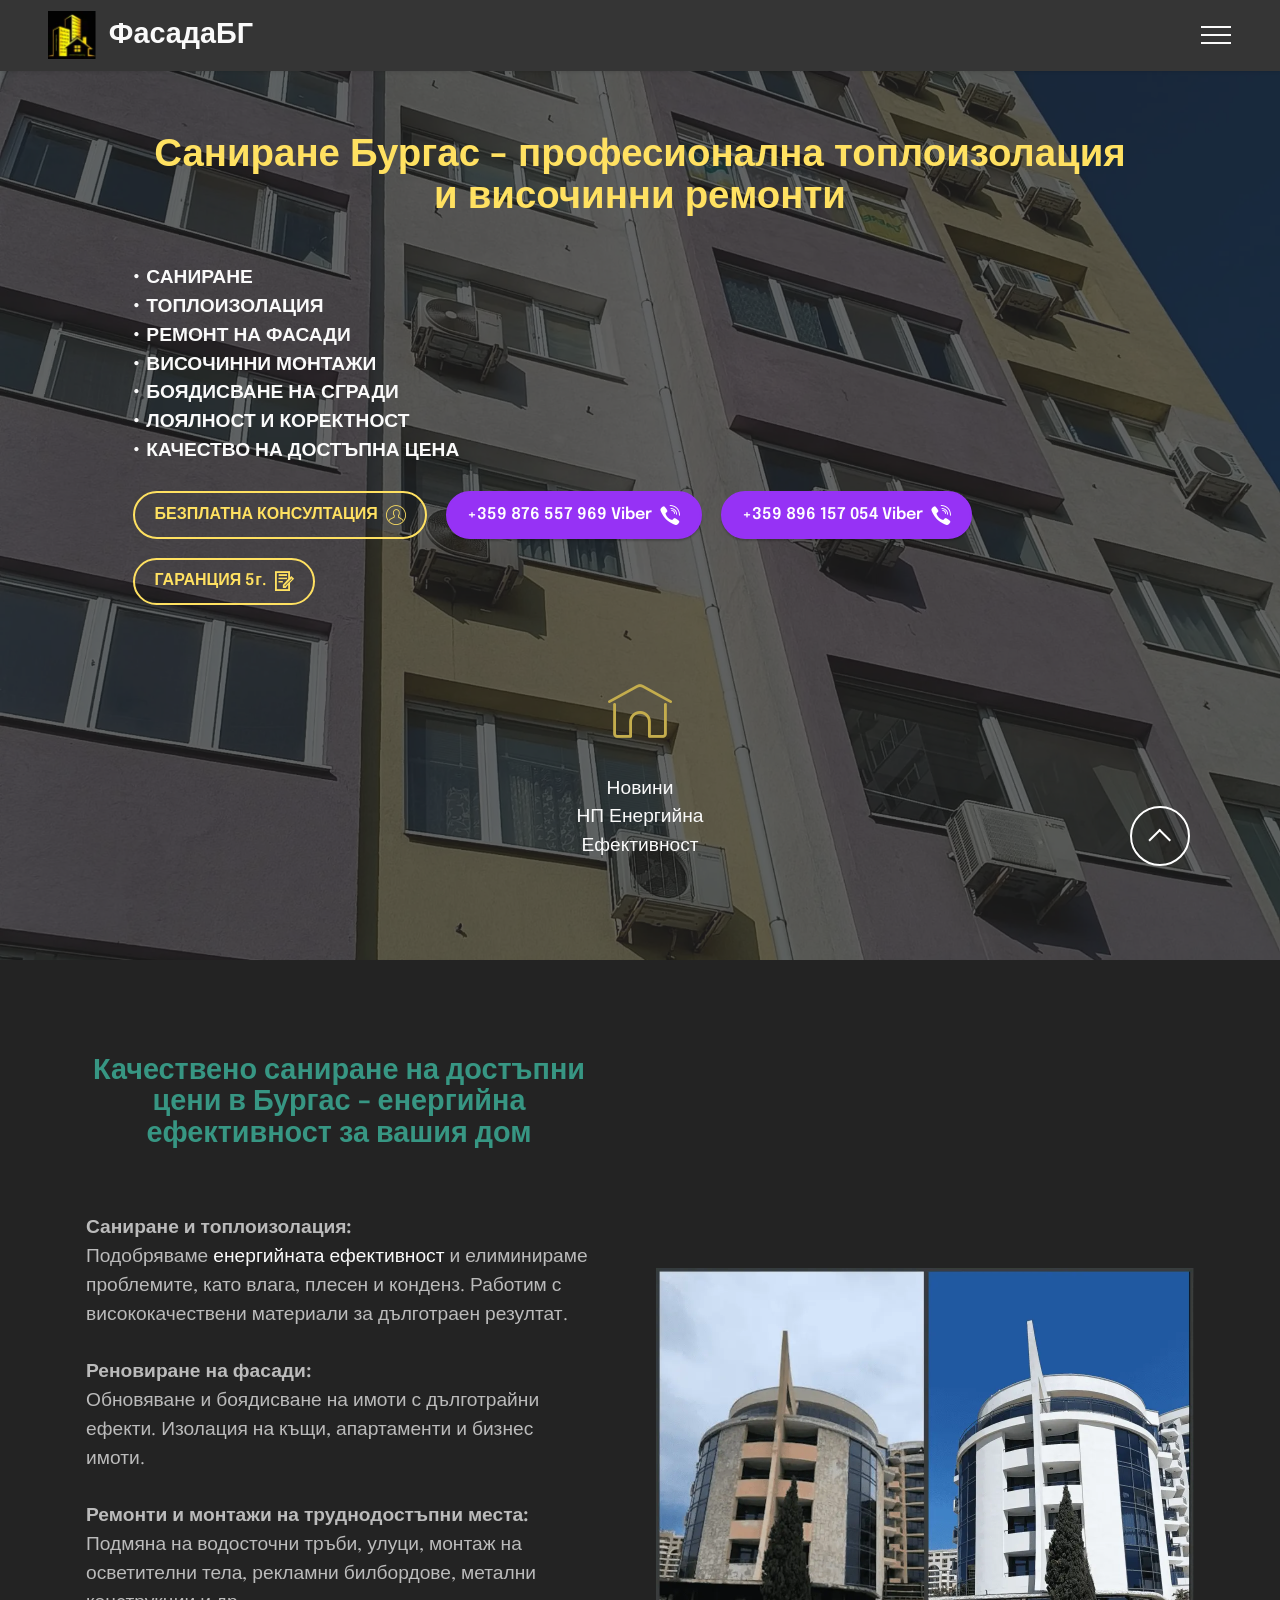
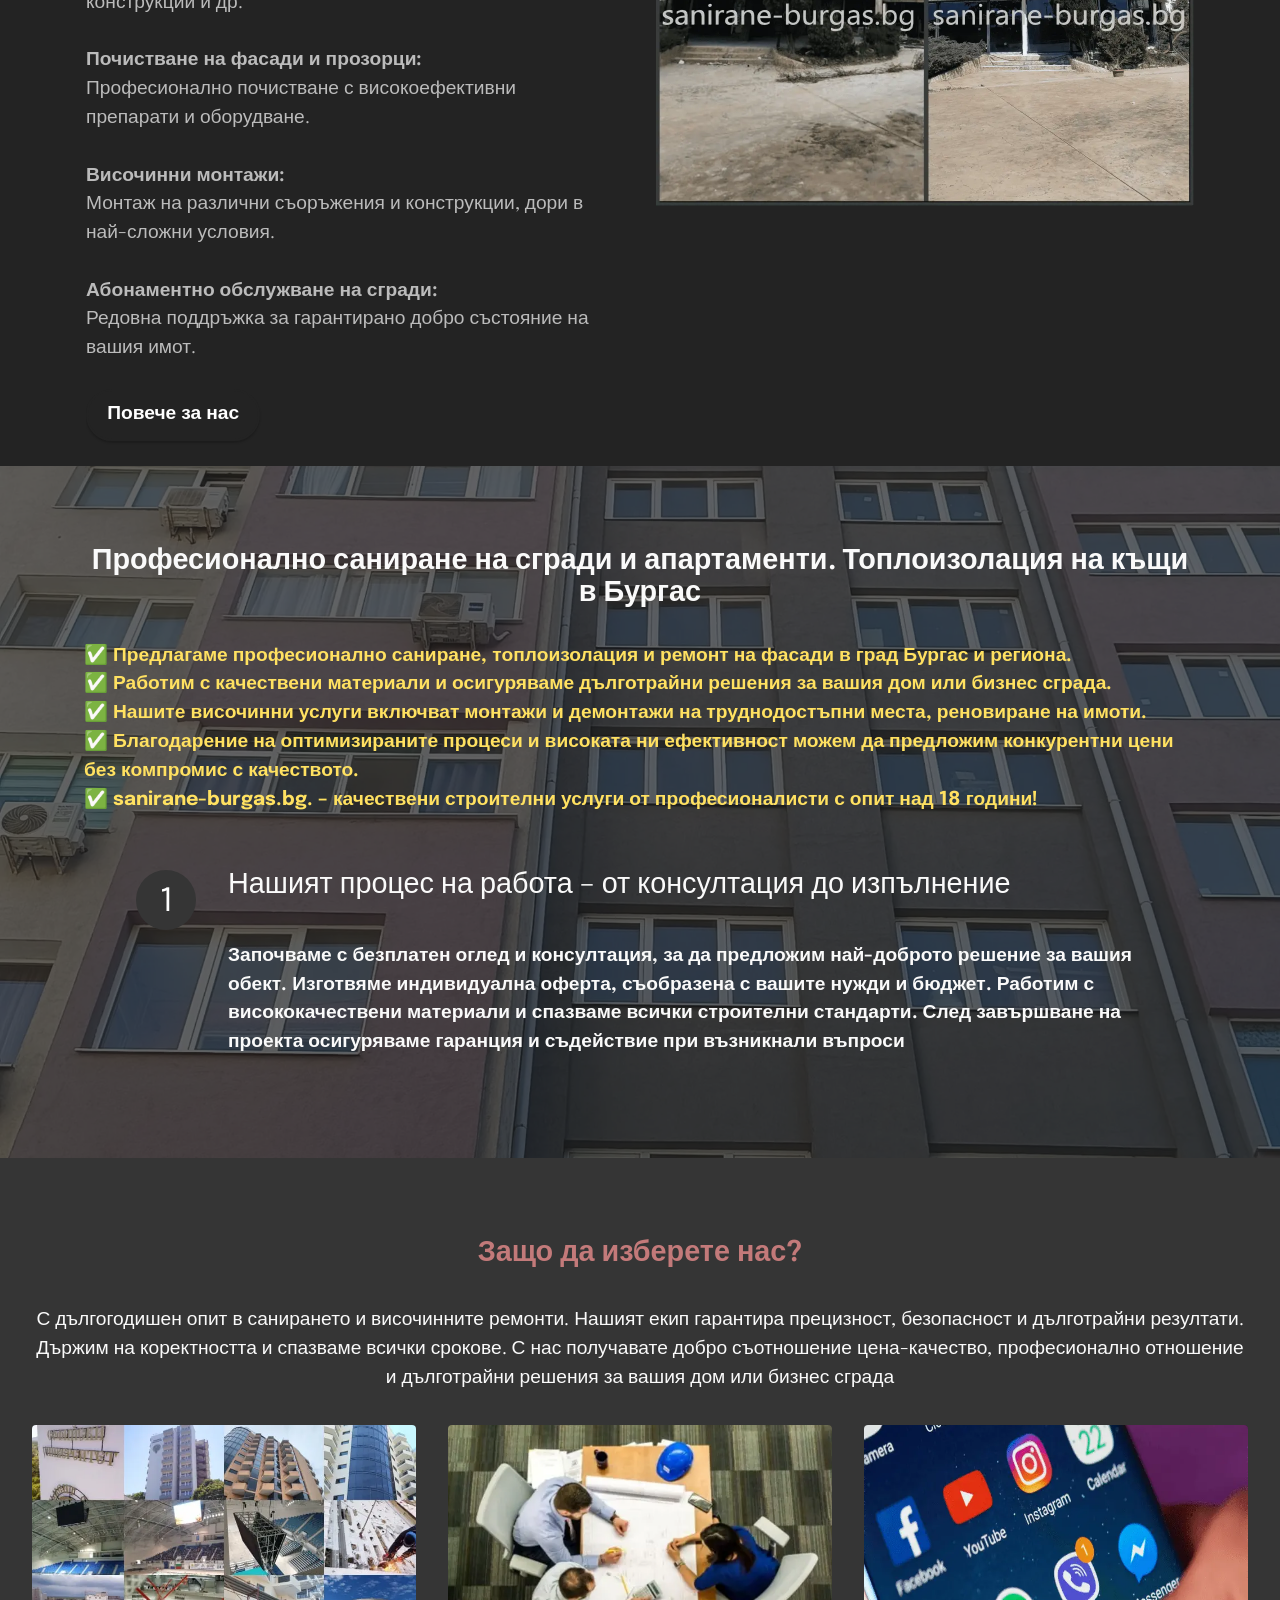
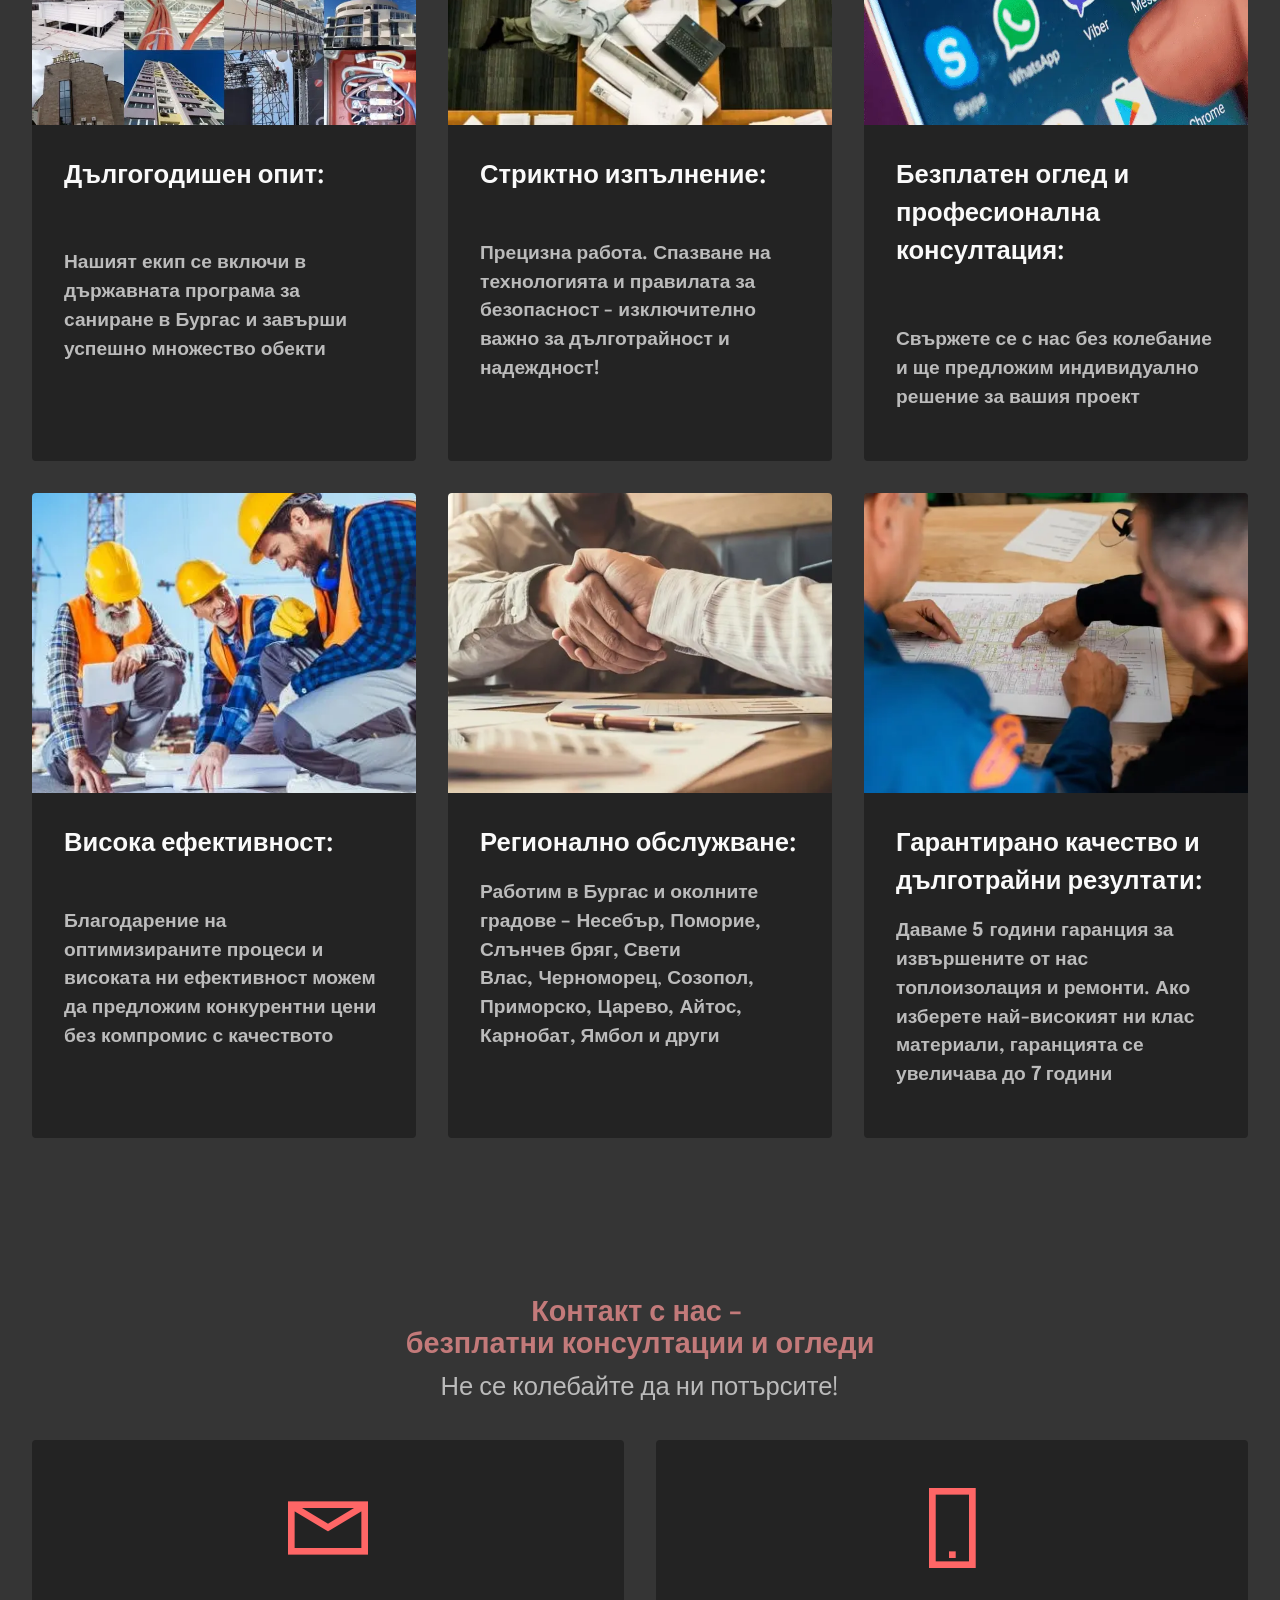
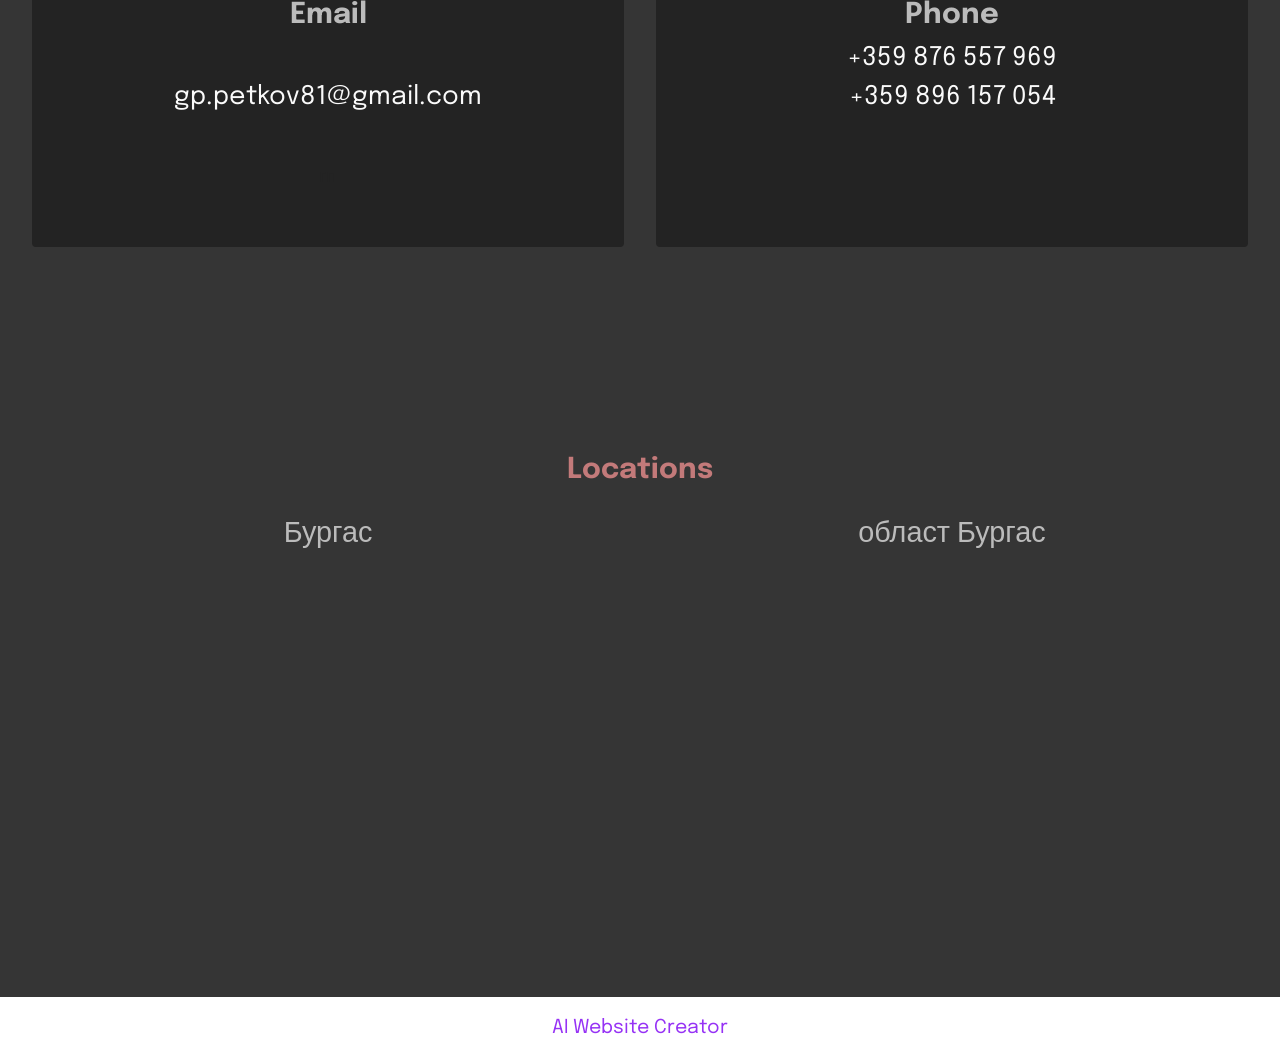
==== commit 7747cb77: "Update index.html" ====
--- a/index.html
+++ b/index.html
@@ -1,129 +1,129 @@
 <!DOCTYPE html>
-<html  >
+<html  >
 <head>
-  <!-- Site made with Mobirise Website Builder v5.9.24, https://mobirise.com -->
-  <meta charset="UTF-8">
-  <meta http-equiv="X-UA-Compatible" content="IE=edge">
-  <meta name="generator" content="Mobirise v5.9.24, mobirise.com">
-  <meta name="twitter:card" content="summary_large_image"/>
-  <meta name="twitter:image:src" content="assets/images/index-meta.webp">
-  <meta property="og:image" content="assets/images/index-meta.webp">
-  <meta name="twitter:title" content="Саниране Бургас: Професионална Топлоизолация | Изгодни Цени">
-  <meta name="viewport" content="width=device-width, initial-scale=1, minimum-scale=1">
-  <link rel="shortcut icon" href="assets/images/logo-1-97x97.png" type="image/x-icon">
-  <meta name="description" content="Саниране в Бургас и региона с гарантирано качество и достъпни цени. Фасадни ремонти за премахване на влага, течове и плесен. Безплатен оглед и консултация. Енергийна ефективност за къщи, апартаменти и сгради">
-  
-  
-  <title>Саниране Бургас: Професионална Топлоизолация | Изгодни Цени</title>
-  <link rel="stylesheet" href="assets/web/assets/mobirise-icons2/mobirise2.css">
-  <link rel="stylesheet" href="assets/web/assets/mobirise-icons/mobirise-icons.css">
-  <link rel="stylesheet" href="assets/bootstrap/css/bootstrap.min.css">
-  <link rel="stylesheet" href="assets/bootstrap/css/bootstrap-grid.min.css">
-  <link rel="stylesheet" href="assets/bootstrap/css/bootstrap-reboot.min.css">
-  <link rel="stylesheet" href="assets/parallax/jarallax.css">
-  <link rel="stylesheet" href="assets/animatecss/animate.css">
-  <link rel="stylesheet" href="assets/dropdown/css/style.css">
-  <link rel="stylesheet" href="assets/socicon/css/styles.css">
-  <link rel="stylesheet" href="assets/theme/css/style.css">
-  <link rel="preload" href="https://fonts.googleapis.com/css?family=Epilogue:100,200,300,400,500,600,700,800,900,100i,200i,300i,400i,500i,600i,700i,800i,900i&display=swap" as="style" onload="this.onload=null;this.rel='stylesheet'">
-  <noscript><link rel="stylesheet" href="https://fonts.googleapis.com/css?family=Epilogue:100,200,300,400,500,600,700,800,900,100i,200i,300i,400i,500i,600i,700i,800i,900i&display=swap"></noscript>
-  <link rel="preload" as="style" href="assets/mobirise/css/mbr-additional.css?v=I8L3wl"><link rel="stylesheet" href="assets/mobirise/css/mbr-additional.css?v=I8L3wl" type="text/css">
-
-  
-  
-  
+  <!-- Site made with Mobirise Website Builder v5.9.24, https://mobirise.com -->
+  <meta charset="UTF-8">
+  <meta http-equiv="X-UA-Compatible" content="IE=edge">
+  <meta name="generator" content="Mobirise v5.9.24, mobirise.com">
+  <meta name="twitter:card" content="summary_large_image"/>
+  <meta name="twitter:image:src" content="assets/images/index-meta.webp">
+  <meta property="og:image" content="assets/images/index-meta.webp">
+  <meta name="twitter:title" content="Саниране Бургас: Професионална Топлоизолация | Изгодни Цени">
+  <meta name="viewport" content="width=device-width, initial-scale=1, minimum-scale=1">
+  <link rel="shortcut icon" href="assets/images/logo-1-97x97.png" type="image/x-icon">
+  <meta name="description" content="Саниране в Бургас и региона с гарантирано качество и достъпни цени. Фасадни ремонти за премахване на влага, течове и плесен. Безплатен оглед и консултация. Енергийна ефективност за къщи, апартаменти и сгради">
+  
+  
+  <title>Саниране Бургас: Професионална Топлоизолация | Изгодни Цени</title>
+  <link rel="stylesheet" href="assets/web/assets/mobirise-icons2/mobirise2.css">
+  <link rel="stylesheet" href="assets/web/assets/mobirise-icons/mobirise-icons.css">
+  <link rel="stylesheet" href="assets/bootstrap/css/bootstrap.min.css">
+  <link rel="stylesheet" href="assets/bootstrap/css/bootstrap-grid.min.css">
+  <link rel="stylesheet" href="assets/bootstrap/css/bootstrap-reboot.min.css">
+  <link rel="stylesheet" href="assets/parallax/jarallax.css">
+  <link rel="stylesheet" href="assets/animatecss/animate.css">
+  <link rel="stylesheet" href="assets/dropdown/css/style.css">
+  <link rel="stylesheet" href="assets/socicon/css/styles.css">
+  <link rel="stylesheet" href="assets/theme/css/style.css">
+  <link rel="preload" href="https://fonts.googleapis.com/css?family=Epilogue:100,200,300,400,500,600,700,800,900,100i,200i,300i,400i,500i,600i,700i,800i,900i&display=swap" as="style" onload="this.onload=null;this.rel='stylesheet'">
+  <noscript><link rel="stylesheet" href="https://fonts.googleapis.com/css?family=Epilogue:100,200,300,400,500,600,700,800,900,100i,200i,300i,400i,500i,600i,700i,800i,900i&display=swap"></noscript>
+  <link rel="preload" as="style" href="assets/mobirise/css/mbr-additional.css?v=I8L3wl"><link rel="stylesheet" href="assets/mobirise/css/mbr-additional.css?v=I8L3wl" type="text/css">
+
+  
+  
+  
 </head>
 <body>
-  
-  <section data-bs-version="5.1" class="menu menu1 cid-uCRV7Dm9Ny" once="menu" id="menu1-4e">
-    
-
-    <nav class="navbar navbar-dropdown navbar-fixed-top collapsed">
-        <div class="container-fluid">
-            <div class="navbar-brand">
-                <span class="navbar-logo">
-                    <a href="index.html">
-                        <img src="assets/images/logo-1-97x97.webp" alt="Лого - Саниране Бургас" style="height: 3rem;">
-                    </a>
-                </span>
-                <span class="navbar-caption-wrap"><a class="navbar-caption text-white text-primary display-2" href="tel:+359 876 557 969">ФасадаБГ</a></span>
-            </div>
-            <button class="navbar-toggler" type="button" data-toggle="collapse" data-bs-toggle="collapse" data-target="#navbarSupportedContent" data-bs-target="#navbarSupportedContent" aria-controls="navbarNavAltMarkup" aria-expanded="false" aria-label="Toggle navigation">
-                <div class="hamburger">
-                    <span></span>
-                    <span></span>
-                    <span></span>
-                    <span></span>
-                </div>
-            </button>
-            <div class="collapse navbar-collapse" id="navbarSupportedContent">
-                <ul class="navbar-nav nav-dropdown nav-right" data-app-modern-menu="true"><li class="nav-item"><a class="nav-link link text-white display-5" href="index.html">НАЧАЛО</a>
-                    </li><li class="nav-item"><a class="nav-link link text-white text-primary display-5" href="about.html">ЗА НАС</a></li><li class="nav-item"><a class="nav-link link text-white text-primary display-5" href="services.html">УСЛУГИ</a></li><li class="nav-item dropdown"><a class="nav-link link dropdown-toggle text-white display-5" href="index.html#features10-5" data-toggle="dropdown-submenu" data-bs-toggle="dropdown" data-bs-auto-close="outside" aria-expanded="false">ОБСЛУЖВАНИ РАЙОНИ</a><div class="dropdown-menu" aria-labelledby="dropdown-108"><a class="dropdown-item text-white text-primary display-5" href="index.html"><strong>Бургас</strong></a><a class="show dropdown-item text-white text-primary display-5" href="sanirane-burgas-i-regiona.html">Несебър<br>Слънчев бряг</a><a class="dropdown-item text-white text-primary display-5" href="toploizolatsiq-burgas.html">Поморие<br>Сарафово</a><a class="show dropdown-item text-white text-primary display-5" href="remont-na-fasadi.html">Созопол<br>Царево<br>Приморско</a><a class="show dropdown-item text-white text-primary display-5" href="visochinni-remonti.html">Айтос<br>Карнобат<br>Ямбол</a></div></li><li class="nav-item"><a class="nav-link link text-white text-primary display-5" href="visochinni-montaji.html">ВИСОЧИННИ&nbsp; УСЛУГИ</a></li><li class="nav-item"><a class="nav-link link text-white text-primary display-5" href="alpinisti-burgas.html">СТРОИТЕЛНИ АЛПИНИСТИ</a></li><li class="nav-item"><a class="nav-link link text-white text-primary display-5" href="gallery.html">ГАЛЕРИЯ</a></li><li class="nav-item"><a class="nav-link link text-white display-5" href="https://www.burgas.bg/bg/stroitelstvo/" target="_blank">НОВИНИ</a></li><li class="nav-item"><a class="nav-link link text-white text-primary display-5" href="contacts.html">КОНТАКТИ</a></li></ul>
-                <div class="icons-menu">
-                    <a class="iconfont-wrapper" href="https://www.facebook.com/profile.php?id=100014179411420" target="_blank">
-                        <span class="p-2 mbr-iconfont socicon-facebook socicon" style="color: rgb(250, 250, 250); fill: rgb(250, 250, 250);"></span>
-                    </a>
-                    <a class="iconfont-wrapper" href="https://twitter.com/" target="_blank">
-                        <span class="p-2 mbr-iconfont socicon-twitter socicon" style="color: rgb(250, 250, 250); fill: rgb(250, 250, 250);"></span>
-                    </a>
-                    <a class="iconfont-wrapper" href="https://www.instagram.com/" target="_blank">
-                        <span class="p-2 mbr-iconfont socicon-instagram socicon" style="color: rgb(250, 250, 250); fill: rgb(250, 250, 250);"></span>
-                    </a>
-                    
-                        <a href="https://www.linkedin.com/"><span class="p-2 mbr-iconfont socicon-linkedin socicon" style="color: rgb(250, 250, 250); fill: rgb(250, 250, 250);"></span></a>
-                    
-                </div>
-                
-            </div>
-        </div>
-    </nav>
+  
+  <section data-bs-version="5.1" class="menu menu1 cid-uCRV7Dm9Ny" once="menu" id="menu1-4e">
+    
+
+    <nav class="navbar navbar-dropdown navbar-fixed-top collapsed">
+        <div class="container-fluid">
+            <div class="navbar-brand">
+                <span class="navbar-logo">
+                    <a href="index.html">
+                        <img src="assets/images/logo-1-97x97.webp" alt="Лого - Саниране Бургас" style="height: 3rem;">
+                    </a>
+                </span>
+                <span class="navbar-caption-wrap"><a class="navbar-caption text-white text-primary display-2" href="tel:+359 876 557 969">ФасадаБГ</a></span>
+            </div>
+            <button class="navbar-toggler" type="button" data-toggle="collapse" data-bs-toggle="collapse" data-target="#navbarSupportedContent" data-bs-target="#navbarSupportedContent" aria-controls="navbarNavAltMarkup" aria-expanded="false" aria-label="Toggle navigation">
+                <div class="hamburger">
+                    <span></span>
+                    <span></span>
+                    <span></span>
+                    <span></span>
+                </div>
+            </button>
+            <div class="collapse navbar-collapse" id="navbarSupportedContent">
+                <ul class="navbar-nav nav-dropdown nav-right" data-app-modern-menu="true"><li class="nav-item"><a class="nav-link link text-white display-5" href="index.html">НАЧАЛО</a>
+                    </li><li class="nav-item"><a class="nav-link link text-white text-primary display-5" href="about.html">ЗА НАС</a></li><li class="nav-item"><a class="nav-link link text-white text-primary display-5" href="services.html">УСЛУГИ</a></li><li class="nav-item dropdown"><a class="nav-link link dropdown-toggle text-white display-5" href="index.html#features10-5" data-toggle="dropdown-submenu" data-bs-toggle="dropdown" data-bs-auto-close="outside" aria-expanded="false">ОБСЛУЖВАНИ РАЙОНИ</a><div class="dropdown-menu" aria-labelledby="dropdown-108"><a class="dropdown-item text-white text-primary display-5" href="index.html"><strong>Бургас</strong></a><a class="show dropdown-item text-white text-primary display-5" href="sanirane-burgas-i-regiona.html">Несебър<br>Слънчев бряг</a><a class="dropdown-item text-white text-primary display-5" href="toploizolatsiq-burgas.html">Поморие<br>Сарафово</a><a class="show dropdown-item text-white text-primary display-5" href="remont-na-fasadi.html">Созопол<br>Царево<br>Приморско</a><a class="show dropdown-item text-white text-primary display-5" href="visochinni-remonti.html">Айтос<br>Карнобат<br>Ямбол</a></div></li><li class="nav-item"><a class="nav-link link text-white text-primary display-5" href="visochinni-montaji.html">ВИСОЧИННИ&nbsp; УСЛУГИ</a></li><li class="nav-item"><a class="nav-link link text-white text-primary display-5" href="alpinisti-burgas.html">СТРОИТЕЛНИ АЛПИНИСТИ</a></li><li class="nav-item"><a class="nav-link link text-white text-primary display-5" href="gallery.html">ГАЛЕРИЯ</a></li><li class="nav-item"><a class="nav-link link text-white display-5" href="https://www.burgas.bg/bg/stroitelstvo/" target="_blank">НОВИНИ</a></li><li class="nav-item"><a class="nav-link link text-white text-primary display-5" href="contacts.html">КОНТАКТИ</a></li></ul>
+                <div class="icons-menu">
+                    <a class="iconfont-wrapper" href="https://www.facebook.com/profile.php?id=100014179411420" target="_blank">
+                        <span class="p-2 mbr-iconfont socicon-facebook socicon" style="color: rgb(250, 250, 250); fill: rgb(250, 250, 250);"></span>
+                    </a>
+                    <a class="iconfont-wrapper" href="https://twitter.com/" target="_blank">
+                        <span class="p-2 mbr-iconfont socicon-twitter socicon" style="color: rgb(250, 250, 250); fill: rgb(250, 250, 250);"></span>
+                    </a>
+                    <a class="iconfont-wrapper" href="https://www.instagram.com/" target="_blank">
+                        <span class="p-2 mbr-iconfont socicon-instagram socicon" style="color: rgb(250, 250, 250); fill: rgb(250, 250, 250);"></span>
+                    </a>
+                    
+                        <a href="https://www.linkedin.com/"><span class="p-2 mbr-iconfont socicon-linkedin socicon" style="color: rgb(250, 250, 250); fill: rgb(250, 250, 250);"></span></a>
+                    
+                </div>
+                
+            </div>
+        </div>
+    </nav>
 </section>
 
 <section data-bs-version="5.1" class="header19 cid-uBWgJnt3mh mbr-fullscreen mbr-parallax-background" id="header19-2x">
 
-    
-
-    <div class="mbr-overlay" style="opacity: 0.7; background-color: rgb(35, 35, 35);">
-    </div>
-
-    <div class="container-fluid">
-        <div class="media-container">
-            <div class="col-md-12 col-lg-10 m-auto align-center">
-                <h1 class="mbr-section-title mbr-white mbr-fonts-style mb-3 display-1"><strong>Саниране Бургас - професионална топлоизолация и&nbsp;</strong><strong>височинни ремонти</strong></h1>
-                <p class="mbr-text mbr-white mbr-fonts-style display-7"><strong><br></strong><strong>• САНИРАНЕ&nbsp;<br>• ТОПЛОИЗОЛАЦИЯ&nbsp;<br>• РЕМОНТ НА ФАСАДИ&nbsp;<br>• ВИСОЧИННИ МОНТАЖИ
+    
+
+    <div class="mbr-overlay" style="opacity: 0.7; background-color: rgb(35, 35, 35);">
+    </div>
+
+    <div class="container-fluid">
+        <div class="media-container">
+            <div class="col-md-12 col-lg-10 m-auto align-center">
+                <h1 class="mbr-section-title mbr-white mbr-fonts-style mb-3 display-1"><strong>Саниране Бургас - професионална топлоизолация и&nbsp;</strong><strong>височинни ремонти</strong></h1>
+                <p class="mbr-text mbr-white mbr-fonts-style display-7"><strong><br></strong><strong>• САНИРАНЕ&nbsp;<br>• ТОПЛОИЗОЛАЦИЯ&nbsp;<br>• РЕМОНТ НА ФАСАДИ&nbsp;<br>• ВИСОЧИННИ МОНТАЖИ
 <br>• БОЯДИСВАНЕ НА СГРАДИ&nbsp;<br>• ЛОЯЛНОСТ И КОРЕКТНОСТ</strong><br><strong>• КАЧЕСТВО НА ДОСТЪПНА ЦЕНА</strong><br></p>
-                <div class="mbr-section-btn align-center"><a class="btn btn-danger-outline display-4" href="contacts.html"><span class="mbri-user mbr-iconfont mbr-iconfont-btn"></span>БЕЗПЛАТНА КОНСУЛТАЦИЯ</a>  <a class="btn btn-primary display-4" href="viber://chat?number=+359 87 655 7969">+359 876 557 969 Viber<span class="socicon socicon-viber mbr-iconfont mbr-iconfont-btn"></span></a>  <a class="btn btn-primary display-4" href="viber://chat?number=+359 896 157 054"><span class="socicon socicon-viber mbr-iconfont mbr-iconfont-btn"></span>+359 896 157 054 Viber</a> <a class="btn btn-danger-outline display-4" href="about.html"><span class="mobi-mbri mobi-mbri-contact-form mbr-iconfont mbr-iconfont-btn"></span>ГАРАНЦИЯ 5г.  </a></div>
-
-                <div class="row pt-5 justify-content-center">
-                    <div class="col-12 col-md-6 col-lg-3">
-                        <div class="card-wrapper">
-                            <div class="card-box align-center">
-                                <span class="mbr-iconfont mbri-home" style="color: rgb(196, 173, 77); fill: rgb(196, 173, 77);"></span>
-                                <h4 class="card-title align-center mbr-black mbr-fonts-style display-7"><a href="https://www.mrrb.bg/bg/energijna-efektivnost/nacionalna-programa-za-ee-na-mnogofamilni-jilistni-sgradi/?utm_source=chatgpt.com" class="text-white" target="_blank">Новини НП&nbsp;Енергийна Ефективност</a></h4>
-                            </div>
-                        </div>
-                    </div>
-                    
-                    
-                    
-                </div>
-            </div>
-        </div>
-    </div>
+                <div class="mbr-section-btn align-center"><a class="btn btn-danger-outline display-4" href="contacts.html"><span class="mbri-user mbr-iconfont mbr-iconfont-btn"></span>БЕЗПЛАТНА КОНСУЛТАЦИЯ</a>  <a class="btn btn-primary display-4" href="viber://chat?number=+359 87 655 7969">+359 876 557 969 Viber<span class="socicon socicon-viber mbr-iconfont mbr-iconfont-btn"></span></a>  <a class="btn btn-primary display-4" href="viber://chat?number=+359 896 157 054"><span class="socicon socicon-viber mbr-iconfont mbr-iconfont-btn"></span>+359 896 157 054 Viber</a> <a class="btn btn-danger-outline display-4" href="about.html"><span class="mobi-mbri mobi-mbri-contact-form mbr-iconfont mbr-iconfont-btn"></span>ГАРАНЦИЯ 5г.  </a></div>
+
+                <div class="row pt-5 justify-content-center">
+                    <div class="col-12 col-md-6 col-lg-3">
+                        <div class="card-wrapper">
+                            <div class="card-box align-center">
+                                <span class="mbr-iconfont mbri-home" style="color: rgb(196, 173, 77); fill: rgb(196, 173, 77);"></span>
+                                <h4 class="card-title align-center mbr-black mbr-fonts-style display-7"><a href="https://www.mrrb.bg/bg/energijna-efektivnost/nacionalna-programa-za-ee-na-mnogofamilni-jilistni-sgradi/?utm_source=chatgpt.com" class="text-white" target="_blank">Новини НП&nbsp;Енергийна Ефективност</a></h4>
+                            </div>
+                        </div>
+                    </div>
+                    
+                    
+                    
+                </div>
+            </div>
+        </div>
+    </div>
 </section>
 
 <section data-bs-version="5.1" class="features18 cid-uGukRNoPq2" id="features19-68">
 
-    
-
-    
-    <div class="container">
-        <div class="row justify-content-center">
-            <div class="card col-12 col-lg">
-                <div class="card-wrapper">
-                    <h6 class="card-title mbr-fonts-style mb-4 display-2"><br><strong>Качествено саниране на достъпни цени в Бургас - енергийна ефективност за вашия дом
+    
+
+    
+    <div class="container">
+        <div class="row justify-content-center">
+            <div class="card col-12 col-lg">
+                <div class="card-wrapper">
+                    <h6 class="card-title mbr-fonts-style mb-4 display-2"><br><strong>Качествено саниране на достъпни цени в Бургас - енергийна ефективност за вашия дом
 </strong><div><br></div></h6>
-                    <p class="mbr-text mbr-fonts-style display-7"><strong>Саниране и топлоизолация:
+                    <p class="mbr-text mbr-fonts-style display-7"><strong>Саниране и топлоизолация:
 <br></strong>Подобряваме <a href="https://www.burgas.bg/bg/bezplatno-sanirane-i-za-malkite-sgradi-1?utm_source=chatgpt.com" class="text-white text-primary" target="_blank">енергийната ефективност</a> и елиминираме проблемите, като влага, плесен и конденз.&nbsp;Работим с висококачествени материали за дълготраен резултат.<br><br><strong>Реновиране на фасади:
 <br></strong>Обновяване и боядисване на имоти с дълготрайни ефекти. Изолация на къщи, апартаменти и бизнес имоти.<br><br><strong>Ремонти и монтажи на труднодостъпни места:
 <br></strong>Подмяна на водосточни тръби, улуци, монтаж на осветителни тела, рекламни билбордове, метални<strong> </strong>конструкции и др.
@@ -132,213 +132,213 @@
 <br></strong>Монтаж на различни съоръжения и конструкции, дори в най-сложни условия.
 <br><br><strong>Абонаментно обслужване на сгради:
 <br></strong>Редовна поддръжка за гарантирано добро състояние на вашия имот.<br></p>
-                    <div class="mbr-section-btn"><a class="btn btn-black display-7" href="about.html">Повече за нас</a></div>
-                </div>
-            </div>
-            <div class="col-12 col-lg-6">
-                <div class="image-wrapper">
-                    <img src="assets/images/11-23-1076x1076.webp" alt="Снимка на хотел Зенит в Слънчев бряг преди ремонт и след реновиране">
-                </div>
-            </div>
-        </div>
-    </div>
+                    <div class="mbr-section-btn"><a class="btn btn-black display-7" href="about.html">Повече за нас</a></div>
+                </div>
+            </div>
+            <div class="col-12 col-lg-6">
+                <div class="image-wrapper">
+                    <img src="assets/images/11-23-1076x1076.webp" alt="Снимка на хотел Зенит в Слънчев бряг преди ремонт и след реновиране">
+                </div>
+            </div>
+        </div>
+    </div>
 </section>
 
 <section data-bs-version="5.1" class="features19 cid-uGukSYWo07 mbr-parallax-background" id="features20-69">
 
-    
-    <div class="mbr-overlay" style="opacity: 0.7; background-color: rgb(35, 35, 35);">
-    </div>
-    <div class="container-fluid">
-        <div class="row justify-content-center">
-            <div class="col-md-12 col-lg-11">
-                <div class="card-wrapper pb-4">
-                    <div class="card-box align-center">
-                        <h4 class="card-title mbr-fonts-style mb-4 display-2"><strong>Професионално саниране на сгради и апартаменти. Топлоизолация на къщи в Бургас</strong></h4>
-                        <p class="mbr-text mbr-fonts-style mb-4 display-7">✅&nbsp;<strong>Предлагаме професионално саниране, топлоизолация и ремонт на фасади в град Бургас и региона.&nbsp;</strong><strong><br></strong>✅&nbsp;<strong>Работим с качествени материали и осигуряваме дълготрайни решения за вашия дом или бизнес сграда.&nbsp;</strong><strong><br></strong>✅&nbsp;<strong>Нашите височинни услуги включват монтажи и демонтажи на труднодостъпни места, реновиране на имоти. </strong><br>✅&nbsp;<strong>Благодарение на оптимизираните процеси и високата ни ефективност можем да предложим конкурентни цени без компромис с качеството.<br></strong>✅&nbsp;<strong>sanirane-burgas.bg. – качествени строителни услуги от професионалисти с опит над 18 години!</strong><br></p>
-                        
-                    </div>
-                </div>
-            </div>
-            <div class="col-12 col-md-10">
-                <div class="item mbr-flex last">
-                    <div class="icon-box">
-                        <span class="step-number mbr-fonts-style display-5">1</span>
-                    </div>
-                    <div class="text-box">
-                        <h4 class="icon-title card-title mbr-black mbr-fonts-style display-2">Нашият процес на работа – от консултация до изпълнение<br><br></h4>
-                        <h5 class="icon-text mbr-black mbr-fonts-style display-7"><div><strong>Започваме с безплатен оглед и консултация, за да предложим най-доброто решение за вашия обект. Изготвяме индивидуална оферта, съобразена с вашите нужди и бюджет. Работим с висококачествени материали и спазваме всички строителни стандарти. След завършване на проекта осигуряваме гаранция и съдействие при възникнали въпроси</strong></div><div><strong><br></strong></div></h5>
-                    </div>
-                </div>
-                
-                
-                
-                
-                
-                
-                
-                
-                
-            </div>
-        </div>
-    </div>
+    
+    <div class="mbr-overlay" style="opacity: 0.7; background-color: rgb(35, 35, 35);">
+    </div>
+    <div class="container-fluid">
+        <div class="row justify-content-center">
+            <div class="col-md-12 col-lg-11">
+                <div class="card-wrapper pb-4">
+                    <div class="card-box align-center">
+                        <h4 class="card-title mbr-fonts-style mb-4 display-2"><strong>Професионално саниране на сгради и апартаменти. Топлоизолация на къщи в Бургас</strong></h4>
+                        <p class="mbr-text mbr-fonts-style mb-4 display-7">✅&nbsp;<strong>Предлагаме професионално саниране, топлоизолация и ремонт на фасади в град Бургас и региона.&nbsp;</strong><strong><br></strong>✅&nbsp;<strong>Работим с качествени материали и осигуряваме дълготрайни решения за вашия дом или бизнес сграда.&nbsp;</strong><strong><br></strong>✅&nbsp;<strong>Нашите височинни услуги включват монтажи и демонтажи на труднодостъпни места, реновиране на имоти. </strong><br>✅&nbsp;<strong>Благодарение на оптимизираните процеси и високата ни ефективност можем да предложим конкурентни цени без компромис с качеството.<br></strong>✅&nbsp;<strong>sanirane-burgas.bg. – качествени строителни услуги от професионалисти с опит над 18 години!</strong><br></p>
+                        
+                    </div>
+                </div>
+            </div>
+            <div class="col-12 col-md-10">
+                <div class="item mbr-flex last">
+                    <div class="icon-box">
+                        <span class="step-number mbr-fonts-style display-5">1</span>
+                    </div>
+                    <div class="text-box">
+                        <h4 class="icon-title card-title mbr-black mbr-fonts-style display-2">Нашият процес на работа – от консултация до изпълнение<br><br></h4>
+                        <h5 class="icon-text mbr-black mbr-fonts-style display-7"><div><strong>Започваме с безплатен оглед и консултация, за да предложим най-доброто решение за вашия обект. Изготвяме индивидуална оферта, съобразена с вашите нужди и бюджет. Работим с висококачествени материали и спазваме всички строителни стандарти. След завършване на проекта осигуряваме гаранция и съдействие при възникнали въпроси</strong></div><div><strong><br></strong></div></h5>
+                    </div>
+                </div>
+                
+                
+                
+                
+                
+                
+                
+                
+                
+            </div>
+        </div>
+    </div>
 </section>
 
 <section data-bs-version="5.1" class="features3 cid-uBVuIUHmm9" id="features3-2p">
-    
-    
-    <div class="container-fluid">
-        <div class="mbr-section-head">
-            <h4 class="mbr-section-title mbr-fonts-style align-center mb-0 display-2"><strong>Защо да изберете нас?</strong><br></h4>
-            <h5 class="mbr-section-subtitle mbr-fonts-style align-center mb-0 mt-2 display-7"><br>С дългогодишен опит в санирането и височинните ремонти. Нашият екип гарантира прецизност, безопасност и дълготрайни резултати. Държим на коректността и спазваме всички срокове. С нас получавате добро съотношение цена-качество, професионално отношение и дълготрайни решения за вашия дом или бизнес сграда<br></h5>
-        </div>
-        <div class="row mt-4">
-            
-            
-            <div class="item features-image col-12 col-md-6 col-lg-4 active">
-                <div class="item-wrapper">
-                    <div class="item-img">
-                        <a href="gallery.html"><img src="assets/images/22-33-712x534.webp" alt="Колаж от изображения на множество завършени от нас обекти, ремонти и монтажи" data-slide-to="0" data-bs-slide-to="0"></a>
-                    </div>
-                    <div class="item-content">
-                        <h5 class="item-title mbr-fonts-style display-5"><strong>Дългогодишен опит:</strong><strong><br></strong><strong><br></strong></h5>
-                        
-                        <p class="mbr-text mbr-fonts-style mt-3 display-7"><strong>Нашият екип се включи в държавната програма за саниране в Бургас и завърши успешно множество обекти</strong></p>
-                    </div>
-                    
-                </div>
-            </div><div class="item features-image col-12 col-md-6 col-lg-4">
-                <div class="item-wrapper">
-                    <div class="item-img">
-                        <img src="assets/images/mbr-2-712x445.webp" alt="съвещание " data-slide-to="1" data-bs-slide-to="1">
-                    </div>
-                    <div class="item-content">
-                        <h5 class="item-title mbr-fonts-style display-5"><strong>Стриктно изпълнение:</strong></h5>
-                        
-                        <p class="mbr-text mbr-fonts-style mt-3 display-7"><br><strong>Прецизна работа. Спазване на технологията и правилата за безопасност - изключително важно за дълготрайност и надеждност!</strong></p>
-                    </div>
-                    
-                </div>
-            </div><div class="item features-image col-12 col-md-6 col-lg-4">
-                <div class="item-wrapper">
-                    <div class="item-img">
-                        <a href="contacts.html"><img src="assets/images/-682x682.webp" alt="Връзка с нас. Социални мрежи" data-slide-to="2" data-bs-slide-to="2"></a>
-                    </div>
-                    <div class="item-content">
-                        <h5 class="item-title mbr-fonts-style display-5"><strong>Безплатен оглед и професионална консултация:</strong><br><br></h5>
-                        
-                        <p class="mbr-text mbr-fonts-style mt-3 display-7"><strong>Свържете се с нас без колебание и ще предложим индивидуално решение за вашия проект</strong></p>
-                    </div>
-                    
-                </div>
-            </div><div class="item features-image col-12 col-md-6 col-lg-4">
-                <div class="item-wrapper">
-                    <div class="item-img">
-                        <img src="assets/images/istockphoto-939017976-612x408.webp" alt="оперативка преди работния ден" data-slide-to="4" data-bs-slide-to="4">
-                    </div>
-                    <div class="item-content">
-                        <h5 class="item-title mbr-fonts-style display-5"><strong>Висока ефективност:</strong></h5>
-                        
-                        <p class="mbr-text mbr-fonts-style mt-3 display-7"><strong><br>Благодарение на оптимизираните процеси и високата ни ефективност можем да предложим конкурентни цени без компромис с качеството</strong></p>
-                    </div>
-                    
-                </div>
-            </div><div class="item features-image col-12 col-md-6 col-lg-4">
-                <div class="item-wrapper">
-                    <div class="item-img">
-                        <img src="assets/images/mbr-594x450.webp" alt="договаряне" data-slide-to="5" data-bs-slide-to="5">
-                    </div>
-                    <div class="item-content">
-                        <h5 class="item-title mbr-fonts-style display-5"><strong>Регионално обслужване:</strong><strong><br></strong></h5>
-                        
-                        <p class="mbr-text mbr-fonts-style mt-3 display-7"><strong>Работим в <b>Бургас</b> и околните градове – Несебър, Поморие, Слънчев бряг, Свети Влас,&nbsp;Черноморец</strong>,&nbsp;<strong>Созопол,&nbsp; Приморско, Царево, Айтос, Карнобат, Ямбол и други</strong><br></p>
-                    </div>
-                    
-                </div>
-            </div><div class="item features-image col-12 col-md-6 col-lg-4">
-                <div class="item-wrapper">
-                    <div class="item-img">
-                        <img src="assets/images/mbr-712x475.webp" alt="контрол при изпълнението на строителен проект" data-slide-to="0" data-bs-slide-to="0">
-                    </div>
-                    <div class="item-content">
-                        <h5 class="item-title mbr-fonts-style display-5"><strong>Гарантирано качество и дълготрайни резултати:</strong></h5>
-                        
-                        <p class="mbr-text mbr-fonts-style mt-3 display-7"><strong>Даваме 5 години гаранция за извършените от нас топлоизолация и ремонти. Ако изберете най-високият ни клас материали, гаранцията се увеличава до 7 години</strong><br></p>
-                    </div>
-                    
-                </div>
-            </div>
-        </div>
-    </div>
+    
+    
+    <div class="container-fluid">
+        <div class="mbr-section-head">
+            <h4 class="mbr-section-title mbr-fonts-style align-center mb-0 display-2"><strong>Защо да изберете нас?</strong><br></h4>
+            <h5 class="mbr-section-subtitle mbr-fonts-style align-center mb-0 mt-2 display-7"><br>С дългогодишен опит в санирането и височинните ремонти. Нашият екип гарантира прецизност, безопасност и дълготрайни резултати. Държим на коректността и спазваме всички срокове. С нас получавате добро съотношение цена-качество, професионално отношение и дълготрайни решения за вашия дом или бизнес сграда<br></h5>
+        </div>
+        <div class="row mt-4">
+            
+            
+            <div class="item features-image col-12 col-md-6 col-lg-4 active">
+                <div class="item-wrapper">
+                    <div class="item-img">
+                        <a href="gallery.html"><img src="assets/images/22-33-712x534.webp" alt="Колаж от изображения на множество завършени от нас обекти, ремонти и монтажи" data-slide-to="0" data-bs-slide-to="0"></a>
+                    </div>
+                    <div class="item-content">
+                        <h5 class="item-title mbr-fonts-style display-5"><strong>Дългогодишен опит:</strong><strong><br></strong><strong><br></strong></h5>
+                        
+                        <p class="mbr-text mbr-fonts-style mt-3 display-7"><strong>Нашият екип се включи в държавната програма за саниране в Бургас и завърши успешно множество обекти</strong></p>
+                    </div>
+                    
+                </div>
+            </div><div class="item features-image col-12 col-md-6 col-lg-4">
+                <div class="item-wrapper">
+                    <div class="item-img">
+                        <img src="assets/images/mbr-2-712x445.webp" alt="съвещание " data-slide-to="1" data-bs-slide-to="1">
+                    </div>
+                    <div class="item-content">
+                        <h5 class="item-title mbr-fonts-style display-5"><strong>Стриктно изпълнение:</strong></h5>
+                        
+                        <p class="mbr-text mbr-fonts-style mt-3 display-7"><br><strong>Прецизна работа. Спазване на технологията и правилата за безопасност - изключително важно за дълготрайност и надеждност!</strong></p>
+                    </div>
+                    
+                </div>
+            </div><div class="item features-image col-12 col-md-6 col-lg-4">
+                <div class="item-wrapper">
+                    <div class="item-img">
+                        <a href="contacts.html"><img src="assets/images/-682x682.webp" alt="Връзка с нас. Социални мрежи" data-slide-to="2" data-bs-slide-to="2"></a>
+                    </div>
+                    <div class="item-content">
+                        <h5 class="item-title mbr-fonts-style display-5"><strong>Безплатен оглед и професионална консултация:</strong><br><br></h5>
+                        
+                        <p class="mbr-text mbr-fonts-style mt-3 display-7"><strong>Свържете се с нас без колебание и ще предложим индивидуално решение за вашия проект</strong></p>
+                    </div>
+                    
+                </div>
+            </div><div class="item features-image col-12 col-md-6 col-lg-4">
+                <div class="item-wrapper">
+                    <div class="item-img">
+                        <img src="assets/images/istockphoto-939017976-612x408.webp" alt="оперативка преди работния ден" data-slide-to="4" data-bs-slide-to="4">
+                    </div>
+                    <div class="item-content">
+                        <h5 class="item-title mbr-fonts-style display-5"><strong>Висока ефективност:</strong></h5>
+                        
+                        <p class="mbr-text mbr-fonts-style mt-3 display-7"><strong><br>Благодарение на оптимизираните процеси и високата ни ефективност можем да предложим конкурентни цени без компромис с качеството</strong></p>
+                    </div>
+                    
+                </div>
+            </div><div class="item features-image col-12 col-md-6 col-lg-4">
+                <div class="item-wrapper">
+                    <div class="item-img">
+                        <img src="assets/images/mbr-594x450.webp" alt="договаряне" data-slide-to="5" data-bs-slide-to="5">
+                    </div>
+                    <div class="item-content">
+                        <h5 class="item-title mbr-fonts-style display-5"><strong>Регионално обслужване:</strong><strong><br></strong></h5>
+                        
+                        <p class="mbr-text mbr-fonts-style mt-3 display-7"><strong>Работим в <b>Бургас</b> и околните градове – Несебър, Поморие, Слънчев бряг, Свети Влас,&nbsp;Черноморец</strong>,&nbsp;<strong>Созопол,&nbsp; Приморско, Царево, Айтос, Карнобат, Ямбол и други</strong><br></p>
+                    </div>
+                    
+                </div>
+            </div><div class="item features-image col-12 col-md-6 col-lg-4">
+                <div class="item-wrapper">
+                    <div class="item-img">
+                        <img src="assets/images/mbr-712x475.webp" alt="контрол при изпълнението на строителен проект" data-slide-to="0" data-bs-slide-to="0">
+                    </div>
+                    <div class="item-content">
+                        <h5 class="item-title mbr-fonts-style display-5"><strong>Гарантирано качество и дълготрайни резултати:</strong></h5>
+                        
+                        <p class="mbr-text mbr-fonts-style mt-3 display-7"><strong>Даваме 5 години гаранция за извършените от нас топлоизолация и ремонти. Ако изберете най-високият ни клас материали, гаранцията се увеличава до 7 години</strong><br></p>
+                    </div>
+                    
+                </div>
+            </div>
+        </div>
+    </div>
 </section>
 
 <section data-bs-version="5.1" class="contacts1 cid-uCB3qZ9vOL" id="contacts1-3t">
 
-    
-
-    
-    <div class="container-fluid">
-        <div class="mbr-section-head">
-            <h3 class="mbr-section-title mbr-fonts-style align-center mb-0 display-2"><strong>Контакт с нас -&nbsp;</strong><strong><br></strong><strong style="font-size: 1.8rem;">безплатни консултации и огледи</strong></h3>
-            <h4 class="mbr-section-subtitle mbr-fonts-style align-center mb-0 mt-2 display-5">Не се колебайте да ни потърсите!</h4>
-        </div>
-        <div class="row justify-content-center mt-4">
-            <div class="card col-12 col-lg-6">
-                <div class="card-wrapper">
-                    <div class="card-box align-center">
-                        <div class="image-wrapper">
-                            <span class="mbr-iconfont mobi-mbri-letter mobi-mbri" style="color: rgb(255, 102, 102); fill: rgb(255, 102, 102);"></span>
-                        </div>
-                        <h4 class="card-title mbr-fonts-style mb-2 display-2">
-                            <strong>Email</strong>
-                        </h4>
-                        <p class="mbr-text mbr-fonts-style mb-2 display-5"><a href="mailto:gp.petkov81@gmail.com" class="text-primary"><br></a><a href="mailto:gp.petkov81@gmail.com" class="text-white">gp.petkov81@gmail.com</a><br><br></p>
-                        <h5 class="link mbr-fonts-style display-7">гп</h5>
-                    </div>
-                </div>
-            </div>
-            <div class="card col-12 col-lg-6">
-                <div class="card-wrapper">
-                    <div class="card-box align-center">
-                        <div class="image-wrapper">
-                            <span class="mbr-iconfont mobi-mbri-mobile-2 mobi-mbri" style="color: rgb(255, 102, 102); fill: rgb(255, 102, 102);"></span>
-                        </div>
-                        <h4 class="card-title mbr-fonts-style align-center mb-2 display-2">
-                            <strong>Phone</strong><br></h4>
-                        <p class="mbr-text mbr-fonts-style mb-2 display-5"><a href="viber://chat?number=+359 896 157 054" class="text-primary"></a><strong><a href="tel:+359 876 557 969" class="text-white text-primary">+359 876 557 969 </a><br></strong><a href="tel:+359 896 157 054" class="text-primary"></a><a href="tel:+359 896 157 054" class="text-white text-primary">+359 896 157 054</a></p>
-                        <h5 class="link mbr-black mbr-fonts-style display-7"></h5>
-                    </div>
-                </div>
-            </div>
-        </div>
-    </div>
+    
+
+    
+    <div class="container-fluid">
+        <div class="mbr-section-head">
+            <h3 class="mbr-section-title mbr-fonts-style align-center mb-0 display-2"><strong>Контакт с нас -&nbsp;</strong><strong><br></strong><strong style="font-size: 1.8rem;">безплатни консултации и огледи</strong></h3>
+            <h4 class="mbr-section-subtitle mbr-fonts-style align-center mb-0 mt-2 display-5">Не се колебайте да ни потърсите!</h4>
+        </div>
+        <div class="row justify-content-center mt-4">
+            <div class="card col-12 col-lg-6">
+                <div class="card-wrapper">
+                    <div class="card-box align-center">
+                        <div class="image-wrapper">
+                            <span class="mbr-iconfont mobi-mbri-letter mobi-mbri" style="color: rgb(255, 102, 102); fill: rgb(255, 102, 102);"></span>
+                        </div>
+                        <h4 class="card-title mbr-fonts-style mb-2 display-2">
+                            <strong>Email</strong>
+                        </h4>
+                        <p class="mbr-text mbr-fonts-style mb-2 display-5"><a href="mailto:gp.petkov81@gmail.com" class="text-primary"><br></a><a href="mailto:gp.petkov81@gmail.com" class="text-white">gp.petkov81@gmail.com</a><br><br></p>
+                        <h5 class="link mbr-fonts-style display-7">гп</h5>
+                    </div>
+                </div>
+            </div>
+            <div class="card col-12 col-lg-6">
+                <div class="card-wrapper">
+                    <div class="card-box align-center">
+                        <div class="image-wrapper">
+                            <span class="mbr-iconfont mobi-mbri-mobile-2 mobi-mbri" style="color: rgb(255, 102, 102); fill: rgb(255, 102, 102);"></span>
+                        </div>
+                        <h4 class="card-title mbr-fonts-style align-center mb-2 display-2">
+                            <strong>Phone</strong><br></h4>
+                        <p class="mbr-text mbr-fonts-style mb-2 display-5"><a href="viber://chat?number=+359 896 157 054" class="text-primary"></a><strong><a href="tel:+359 876 557 969" class="text-white text-primary">+359 876 557 969 </a><br></strong><a href="tel:+359 896 157 054" class="text-primary"></a><a href="tel:+359 896 157 054" class="text-white text-primary">+359 896 157 054</a></p>
+                        <h5 class="link mbr-black mbr-fonts-style display-7"></h5>
+                    </div>
+                </div>
+            </div>
+        </div>
+    </div>
 </section>
 
 <section data-bs-version="5.1" class="map3 cid-uC1wHGUlMV" id="map3-31">
-    
-    
-    
-    
-
-    <div class="container-fluid">
-        <div class="row">
-            <div class="col-12">
-                <h3 class="mbr-section-title mb-4 align-center mbr-fonts-style display-2"><strong>Locations</strong><br></h3>
-            </div>
-            <div class="col-12 col-lg-6">
-                <h4 class="mbr-section-subtitle mb-3 align-center mbr-fonts-style display-2">Бургас</h4>
-                <div class="google-map"></div>
-            </div>
-            <div class="col-12 col-lg-6">
-                <h4 class="mbr-section-subtitle mb-3 mt-5 mt-lg-0 align-center mbr-fonts-style display-2">област Бургас</h4>
-                <div class="google-map"></div>
-            </div>
-        </div>
-    </div>
-</section><section class="display-7" style="padding: 0;align-items: center;justify-content: center;flex-wrap: wrap;    align-content: center;display: flex;position: relative;height: 4rem;"><a href="https://mobiri.se/" style="flex: 1 1;height: 4rem;position: absolute;width: 100%;z-index: 1;"><img alt="" style="height: 4rem;" src="[data-uri]"></a><p style="margin: 0;text-align: center;" class="display-7">&#8204;</p><a style="z-index:1" href="https://mobirise.com/builder/ai-website-creator.html">AI Website Creator</a></section><script src="assets/bootstrap/js/bootstrap.bundle.min.js"></script>  <script src="assets/parallax/jarallax.js"></script>  <script src="assets/smoothscroll/smooth-scroll.js"></script>  <script src="assets/ytplayer/index.js"></script>  <script src="assets/dropdown/js/navbar-dropdown.js"></script>  <script src="assets/vimeoplayer/player.js"></script>  <script src="assets/theme/js/script.js"></script>  
-  
-  
- <div id="scrollToTop" class="scrollToTop mbr-arrow-up"><a style="text-align: center;"><i class="mbr-arrow-up-icon mbr-arrow-up-icon-cm cm-icon cm-icon-smallarrow-up"></i></a></div>
-    <input name="animation" type="hidden">
-  </body>
+    
+    
+    
+    
+
+    <div class="container-fluid">
+        <div class="row">
+            <div class="col-12">
+                <h3 class="mbr-section-title mb-4 align-center mbr-fonts-style display-2"><strong>Locations</strong><br></h3>
+            </div>
+            <div class="col-12 col-lg-6">
+                <h4 class="mbr-section-subtitle mb-3 align-center mbr-fonts-style display-2">Бургас</h4>
+                <div class="google-map"></div>
+            </div>
+            <div class="col-12 col-lg-6">
+                <h4 class="mbr-section-subtitle mb-3 mt-5 mt-lg-0 align-center mbr-fonts-style display-2">област Бургас</h4>
+                <div class="google-map"></div>
+            </div>
+        </div>
+    </div>
+</section><section class="display-7" style="padding: 0;align-items: center;justify-content: center;flex-wrap: wrap;    align-content: center;display: flex;position: relative;height: 4rem;"><a href="https://mobiri.se/" style="flex: 1 1;height: 4rem;position: absolute;width: 100%;z-index: 1;"><img alt="" style="height: 4rem;" src="[data-uri]"></a><p style="margin: 0;text-align: center;" class="display-7">&#8204;</p><a style="z-index:1" href="https://mobirise.com/builder/ai-website-creator.html">AI Website Creator</a></section><script src="assets/bootstrap/js/bootstrap.bundle.min.js"></script>  <script src="assets/parallax/jarallax.js"></script>  <script src="assets/smoothscroll/smooth-scroll.js"></script>  <script src="assets/ytplayer/index.js"></script>  <script src="assets/dropdown/js/navbar-dropdown.js"></script>  <script src="assets/vimeoplayer/player.js"></script>  <script src="assets/theme/js/script.js"></script>  
+  
+  
+ <div id="scrollToTop" class="scrollToTop mbr-arrow-up"><a style="text-align: center;"><i class="mbr-arrow-up-icon mbr-arrow-up-icon-cm cm-icon cm-icon-smallarrow-up"></i></a></div>
+    <input name="animation" type="hidden">
+  </body>
 </html>
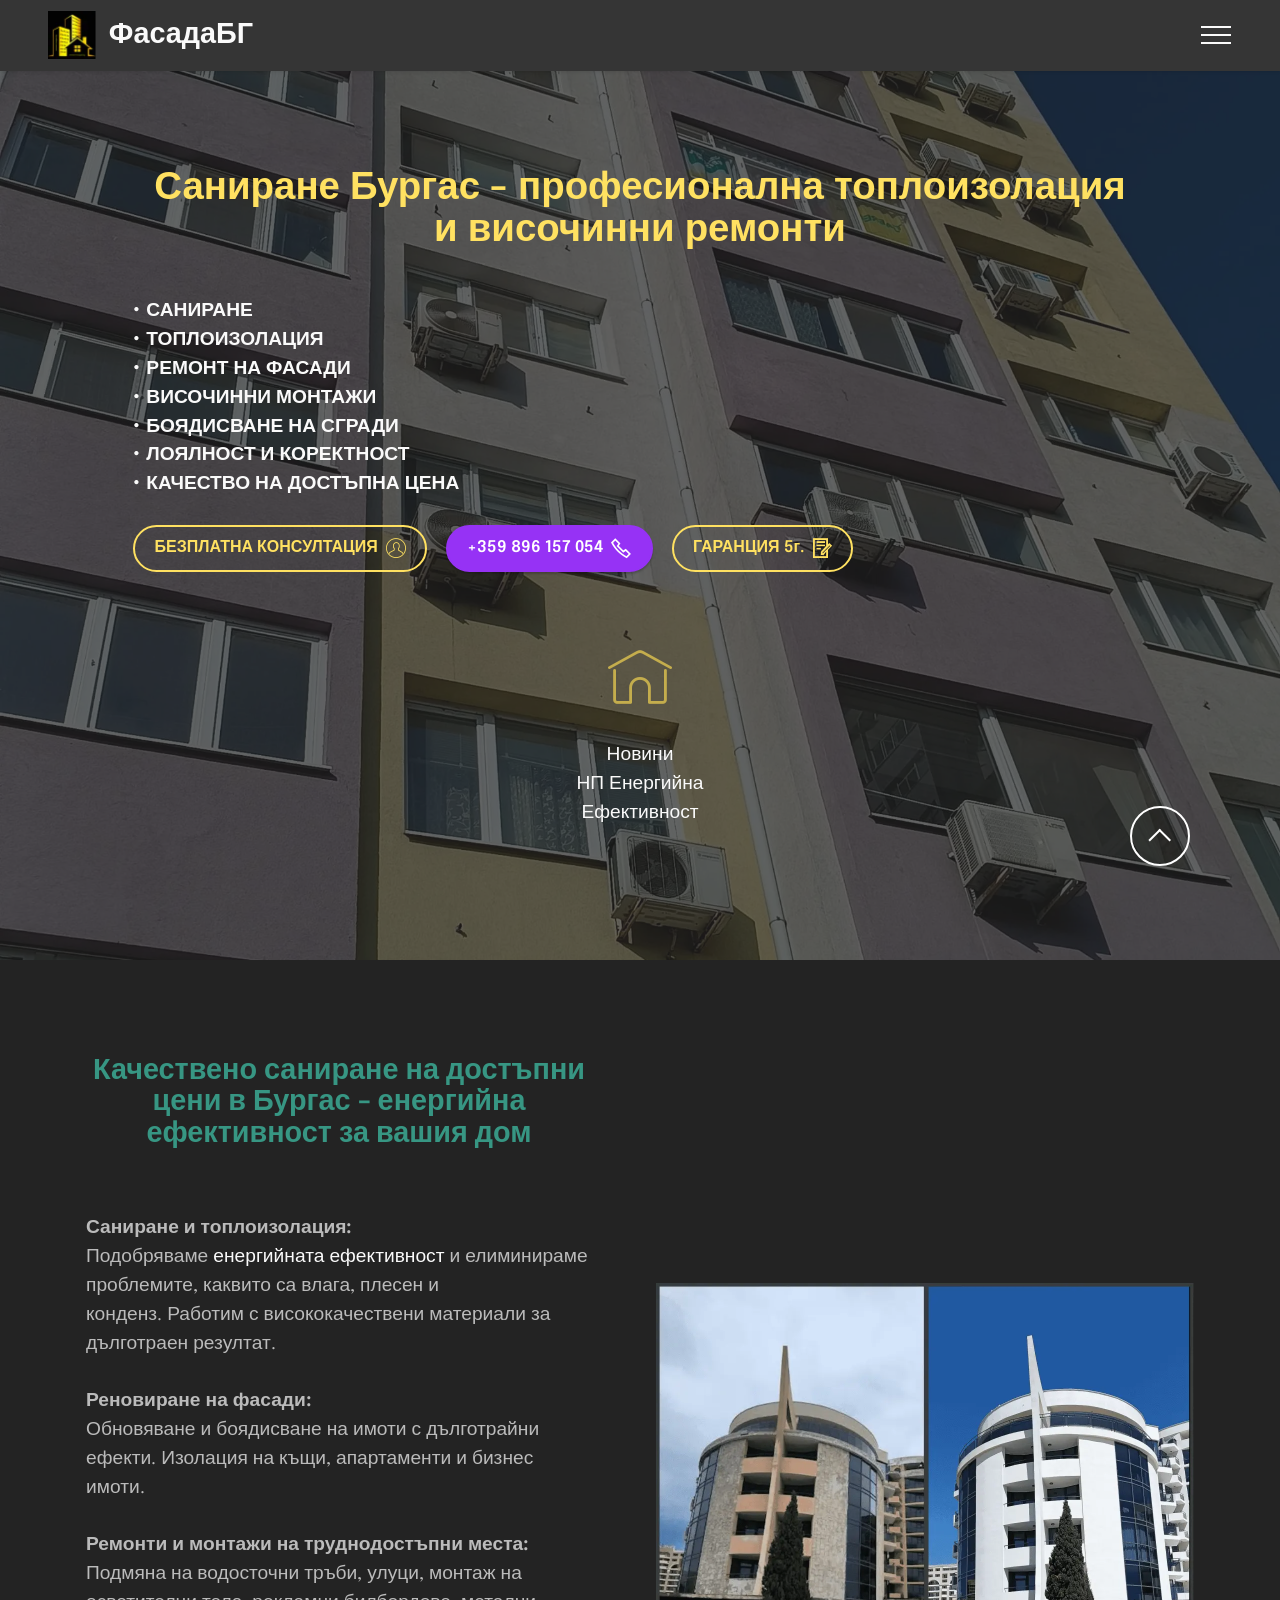
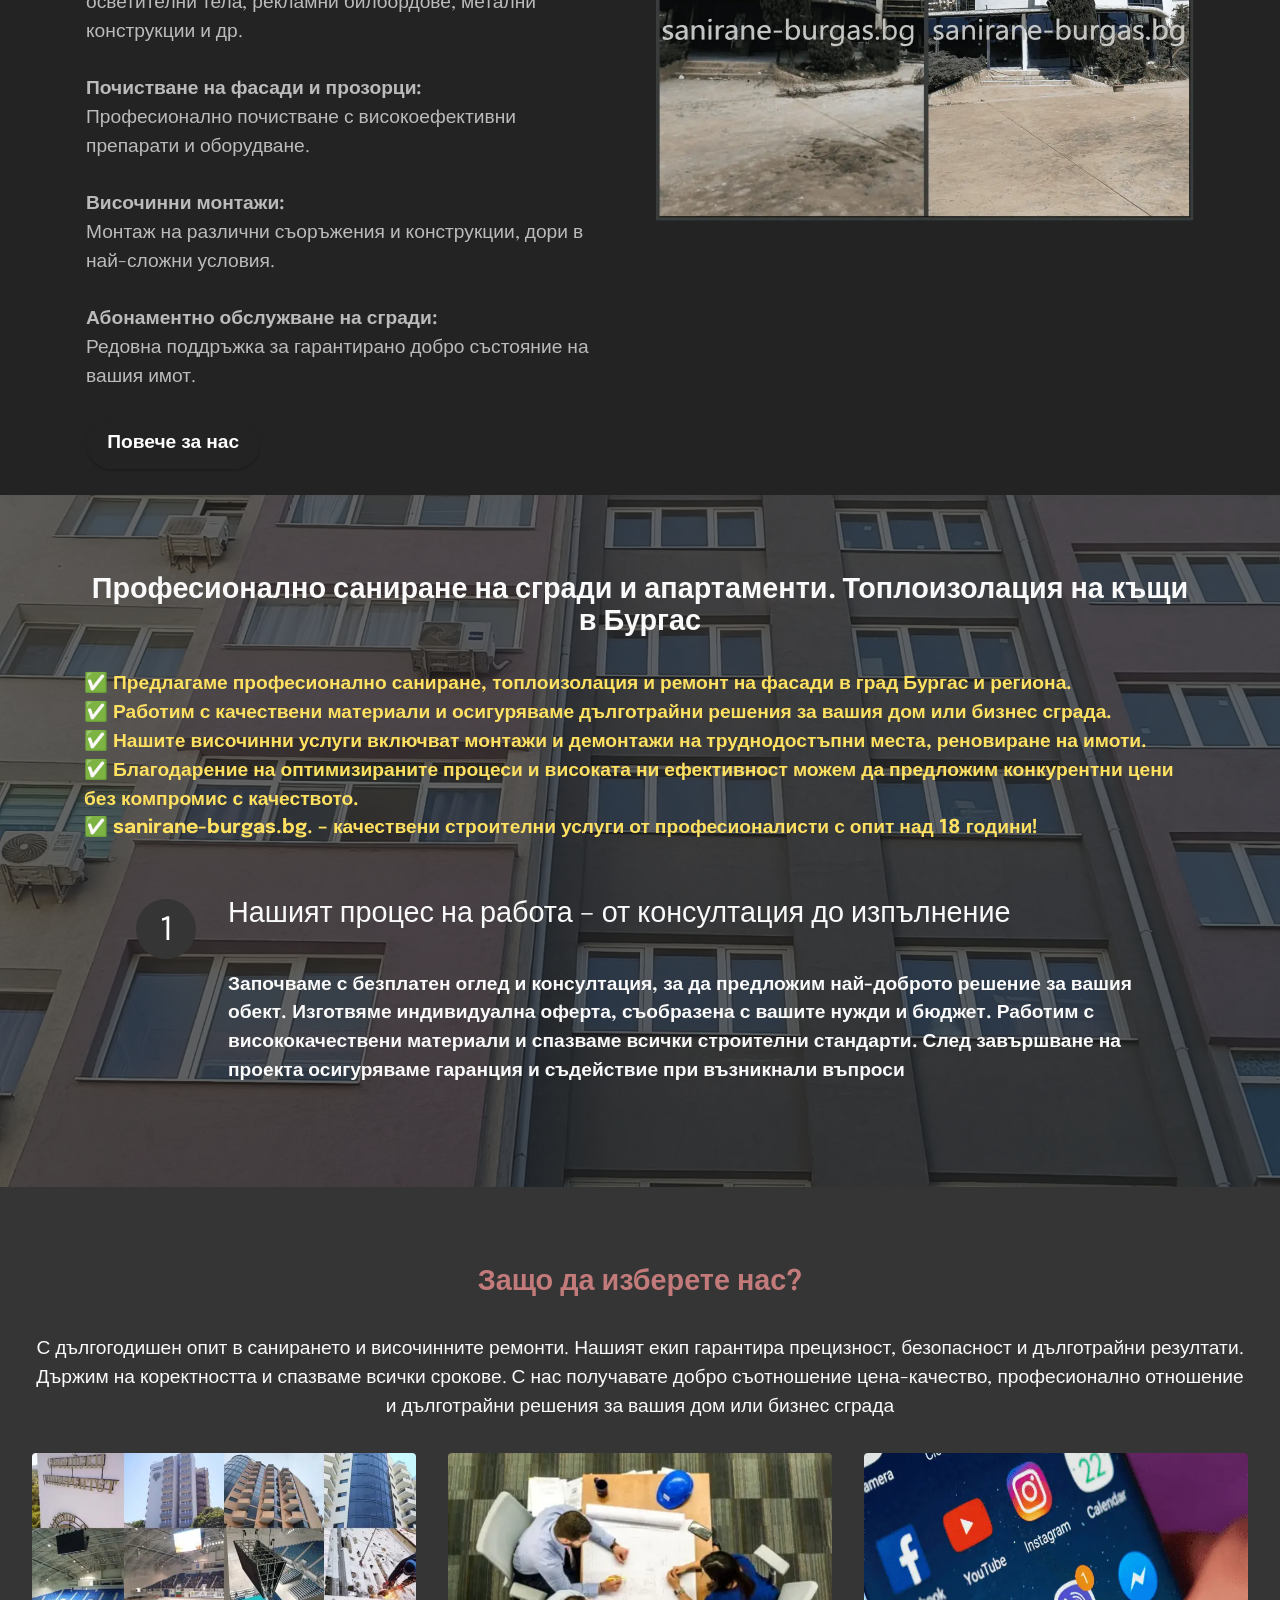
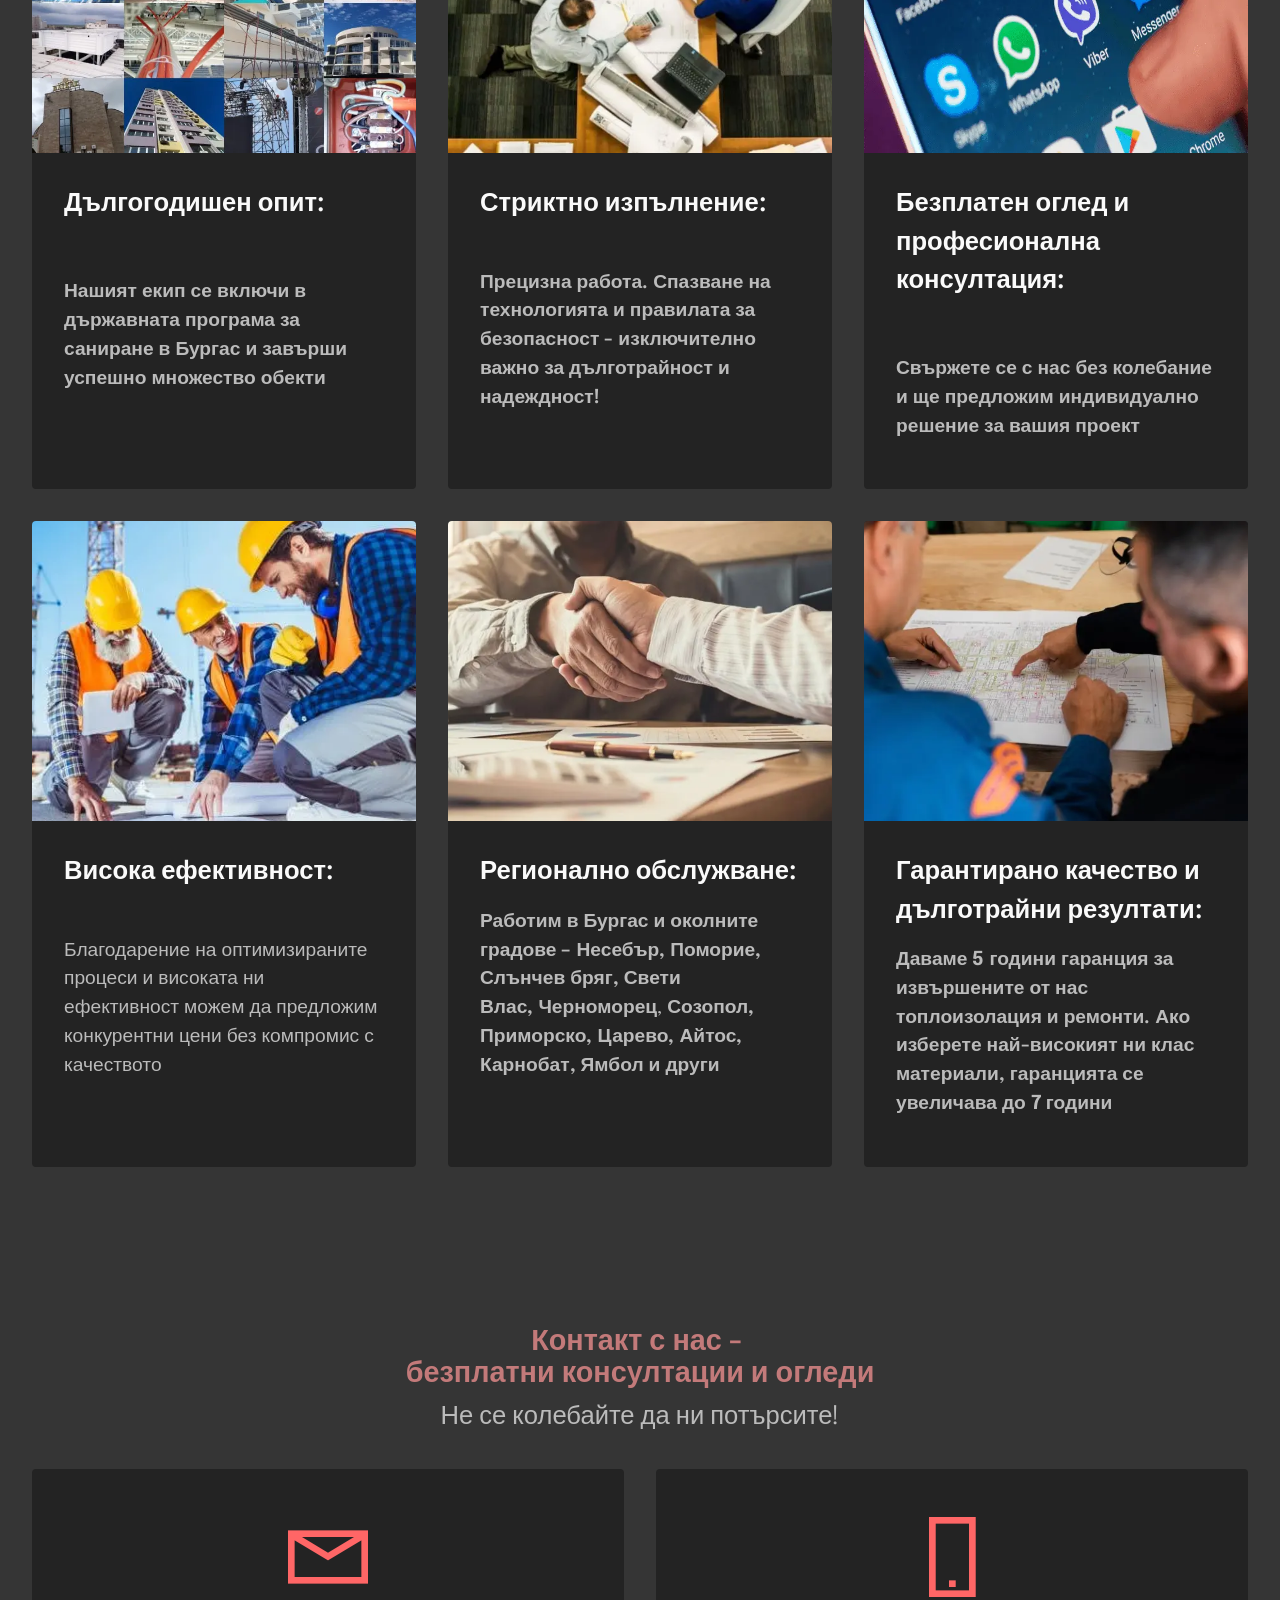
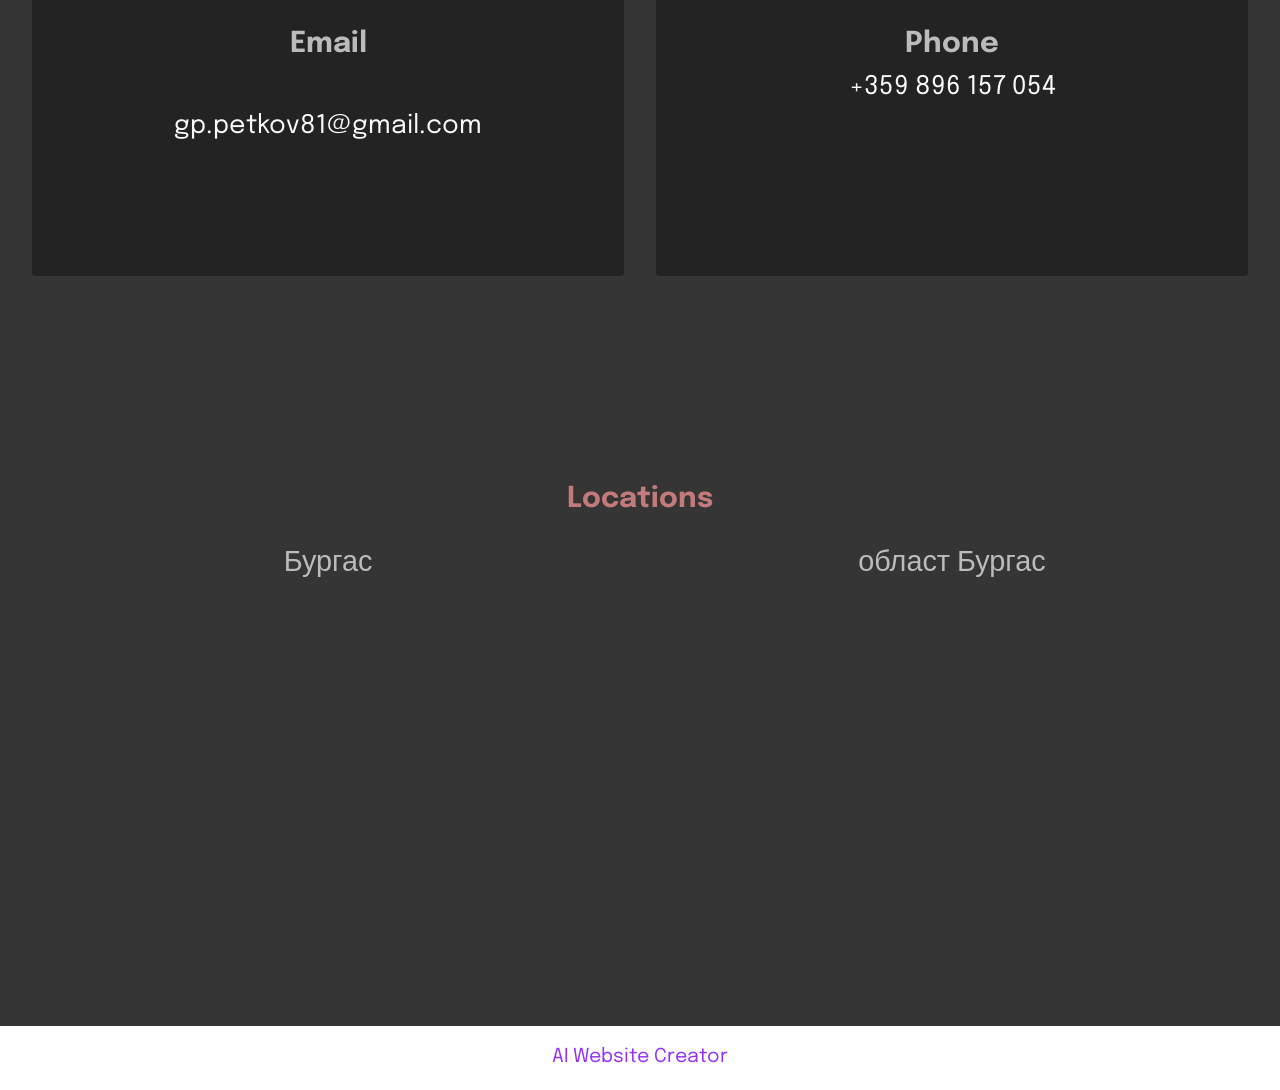
==== commit c390d88d: "Update index.html" ====
--- a/index.html
+++ b/index.html
@@ -1,7 +1,6 @@
 <!DOCTYPE html>
 <html  >
 <head>
-  <!-- Site made with Mobirise Website Builder v5.9.24, https://mobirise.com -->
   <meta charset="UTF-8">
   <meta http-equiv="X-UA-Compatible" content="IE=edge">
   <meta name="generator" content="Mobirise v5.9.24, mobirise.com">
@@ -46,7 +45,7 @@
                         <img src="assets/images/logo-1-97x97.webp" alt="Лого - Саниране Бургас" style="height: 3rem;">
                     </a>
                 </span>
-                <span class="navbar-caption-wrap"><a class="navbar-caption text-white text-primary display-2" href="tel:+359 876 557 969">ФасадаБГ</a></span>
+                <span class="navbar-caption-wrap"><a class="navbar-caption text-white text-primary display-2" href="tel:+359896157054">ФасадаБГ</a></span>
             </div>
             <button class="navbar-toggler" type="button" data-toggle="collapse" data-bs-toggle="collapse" data-target="#navbarSupportedContent" data-bs-target="#navbarSupportedContent" aria-controls="navbarNavAltMarkup" aria-expanded="false" aria-label="Toggle navigation">
                 <div class="hamburger">
@@ -92,7 +91,7 @@
                 <h1 class="mbr-section-title mbr-white mbr-fonts-style mb-3 display-1"><strong>Саниране Бургас - професионална топлоизолация и&nbsp;</strong><strong>височинни ремонти</strong></h1>
                 <p class="mbr-text mbr-white mbr-fonts-style display-7"><strong><br></strong><strong>• САНИРАНЕ&nbsp;<br>• ТОПЛОИЗОЛАЦИЯ&nbsp;<br>• РЕМОНТ НА ФАСАДИ&nbsp;<br>• ВИСОЧИННИ МОНТАЖИ
 <br>• БОЯДИСВАНЕ НА СГРАДИ&nbsp;<br>• ЛОЯЛНОСТ И КОРЕКТНОСТ</strong><br><strong>• КАЧЕСТВО НА ДОСТЪПНА ЦЕНА</strong><br></p>
-                <div class="mbr-section-btn align-center"><a class="btn btn-danger-outline display-4" href="contacts.html"><span class="mbri-user mbr-iconfont mbr-iconfont-btn"></span>БЕЗПЛАТНА КОНСУЛТАЦИЯ</a>  <a class="btn btn-primary display-4" href="viber://chat?number=+359 87 655 7969">+359 876 557 969 Viber<span class="socicon socicon-viber mbr-iconfont mbr-iconfont-btn"></span></a>  <a class="btn btn-primary display-4" href="viber://chat?number=+359 896 157 054"><span class="socicon socicon-viber mbr-iconfont mbr-iconfont-btn"></span>+359 896 157 054 Viber</a> <a class="btn btn-danger-outline display-4" href="about.html"><span class="mobi-mbri mobi-mbri-contact-form mbr-iconfont mbr-iconfont-btn"></span>ГАРАНЦИЯ 5г.  </a></div>
+                <div class="mbr-section-btn align-center"><a class="btn btn-danger-outline display-4" href="contacts.html"><span class="mbri-user mbr-iconfont mbr-iconfont-btn"></span>БЕЗПЛАТНА КОНСУЛТАЦИЯ</a> <a class="btn btn-primary display-4" href="tel:+359896157054"><span class="mobi-mbri mobi-mbri-phone mbr-iconfont mbr-iconfont-btn"></span>+359 896 157 054</a> <a class="btn btn-danger-outline display-4" href="about.html"><span class="mobi-mbri mobi-mbri-contact-form mbr-iconfont mbr-iconfont-btn"></span>ГАРАНЦИЯ 5г.  </a></div>
 
                 <div class="row pt-5 justify-content-center">
                     <div class="col-12 col-md-6 col-lg-3">
@@ -124,7 +123,7 @@
                     <h6 class="card-title mbr-fonts-style mb-4 display-2"><br><strong>Качествено саниране на достъпни цени в Бургас - енергийна ефективност за вашия дом
 </strong><div><br></div></h6>
                     <p class="mbr-text mbr-fonts-style display-7"><strong>Саниране и топлоизолация:
-<br></strong>Подобряваме <a href="https://www.burgas.bg/bg/bezplatno-sanirane-i-za-malkite-sgradi-1?utm_source=chatgpt.com" class="text-white text-primary" target="_blank">енергийната ефективност</a> и елиминираме проблемите, като влага, плесен и конденз.&nbsp;Работим с висококачествени материали за дълготраен резултат.<br><br><strong>Реновиране на фасади:
+<br></strong>Подобряваме <a href="https://www.burgas.bg/bg/bezplatno-sanirane-i-za-malkite-sgradi-1?utm_source=chatgpt.com" class="text-white text-primary" target="_blank">енергийната ефективност</a> и елиминираме проблемите, каквито са влага, плесен и конденз.&nbsp;Работим с висококачествени материали за дълготраен резултат.<br><br><strong>Реновиране на фасади:
 <br></strong>Обновяване и боядисване на имоти с дълготрайни ефекти. Изолация на къщи, апартаменти и бизнес имоти.<br><br><strong>Ремонти и монтажи на труднодостъпни места:
 <br></strong>Подмяна на водосточни тръби, улуци, монтаж на осветителни тела, рекламни билбордове, метални<strong> </strong>конструкции и др.
 <br><br><strong>Почистване на фасади и прозорци:
@@ -239,7 +238,7 @@
                     <div class="item-content">
                         <h5 class="item-title mbr-fonts-style display-5"><strong>Висока ефективност:</strong></h5>
                         
-                        <p class="mbr-text mbr-fonts-style mt-3 display-7"><strong><br>Благодарение на оптимизираните процеси и високата ни ефективност можем да предложим конкурентни цени без компромис с качеството</strong></p>
+                        <p class="mbr-text mbr-fonts-style mt-3 display-7"><br>Благодарение на оптимизираните процеси и високата ни ефективност можем да предложим конкурентни цени без компромис с качеството</strong></p>
                     </div>
                     
                 </div>
@@ -305,7 +304,7 @@
                         </div>
                         <h4 class="card-title mbr-fonts-style align-center mb-2 display-2">
                             <strong>Phone</strong><br></h4>
-                        <p class="mbr-text mbr-fonts-style mb-2 display-5"><a href="viber://chat?number=+359 896 157 054" class="text-primary"></a><strong><a href="tel:+359 876 557 969" class="text-white text-primary">+359 876 557 969 </a><br></strong><a href="tel:+359 896 157 054" class="text-primary"></a><a href="tel:+359 896 157 054" class="text-white text-primary">+359 896 157 054</a></p>
+                        <p class="mbr-text mbr-fonts-style mb-2 display-5"><strong><a href="tel:+359896157054" class="text-white text-primary">+359 896 157 054</a></strong></p>
                         <h5 class="link mbr-black mbr-fonts-style display-7"></h5>
                     </div>
                 </div>
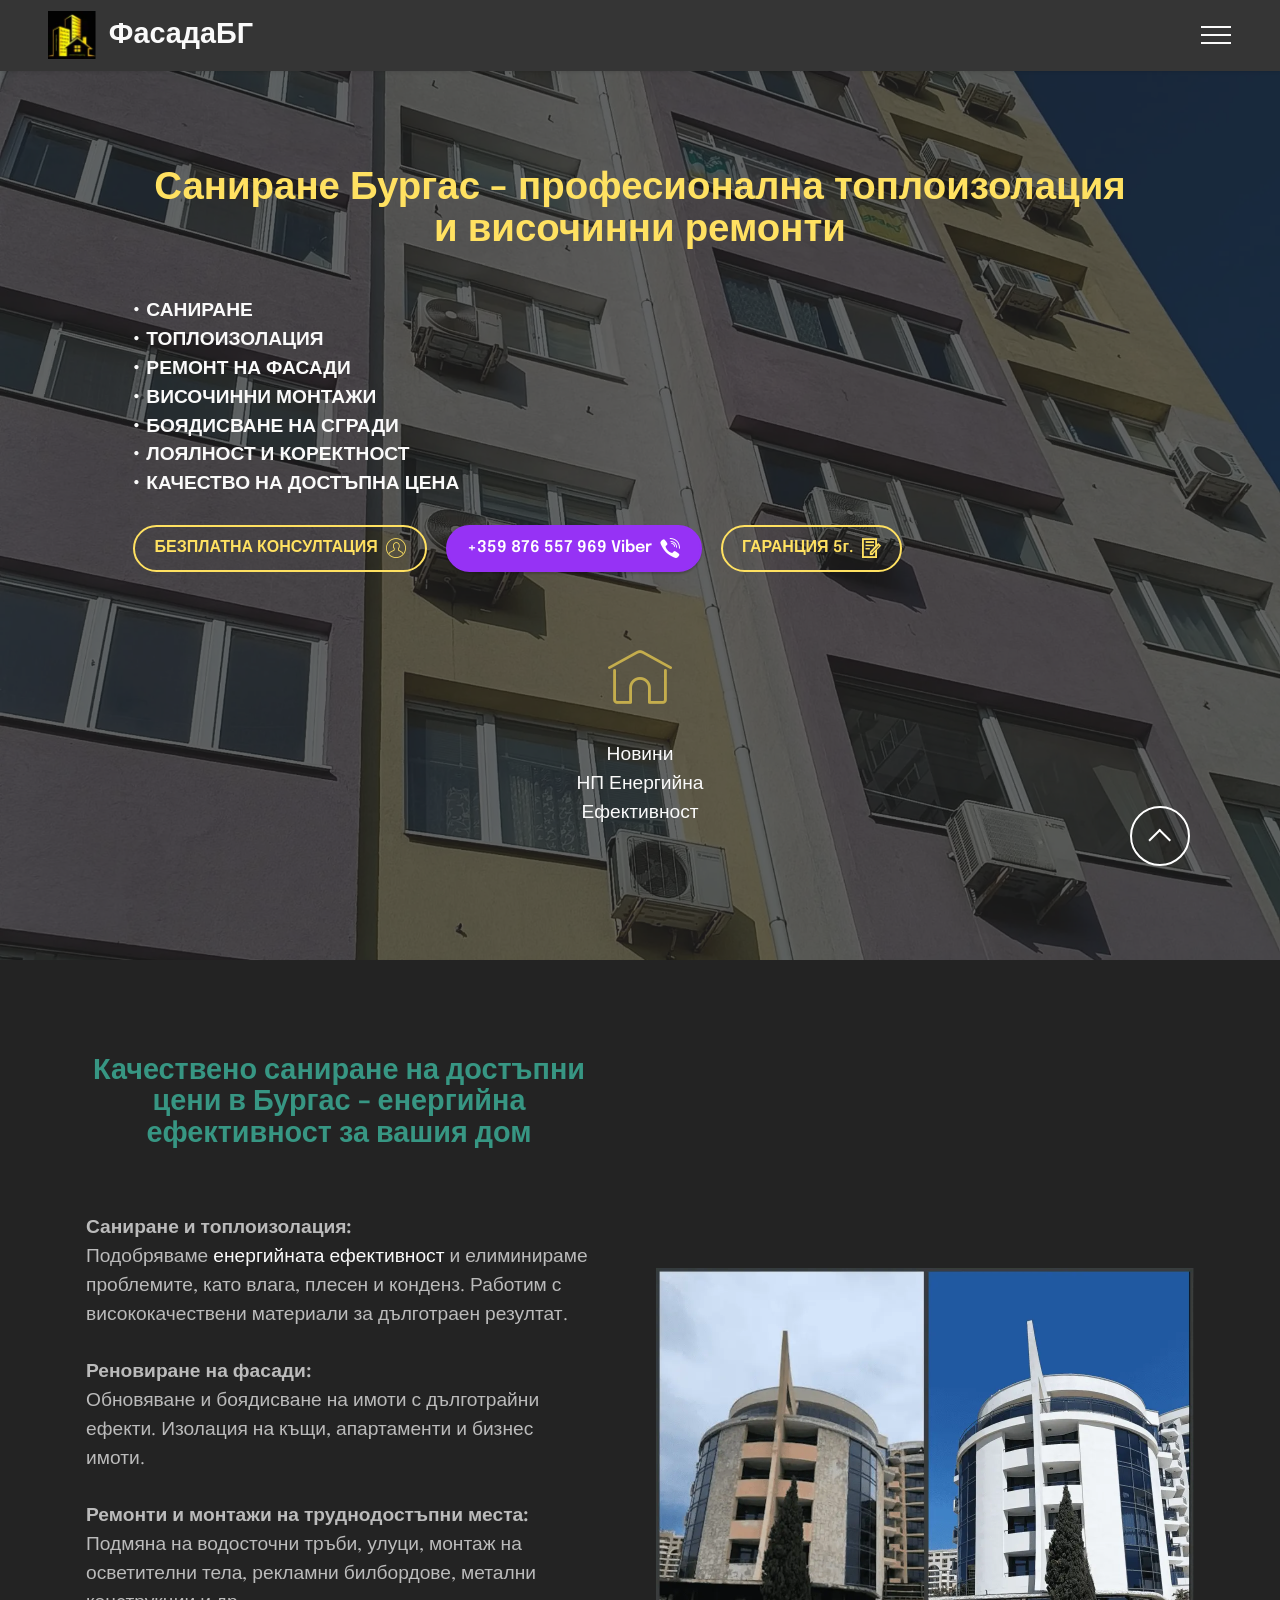
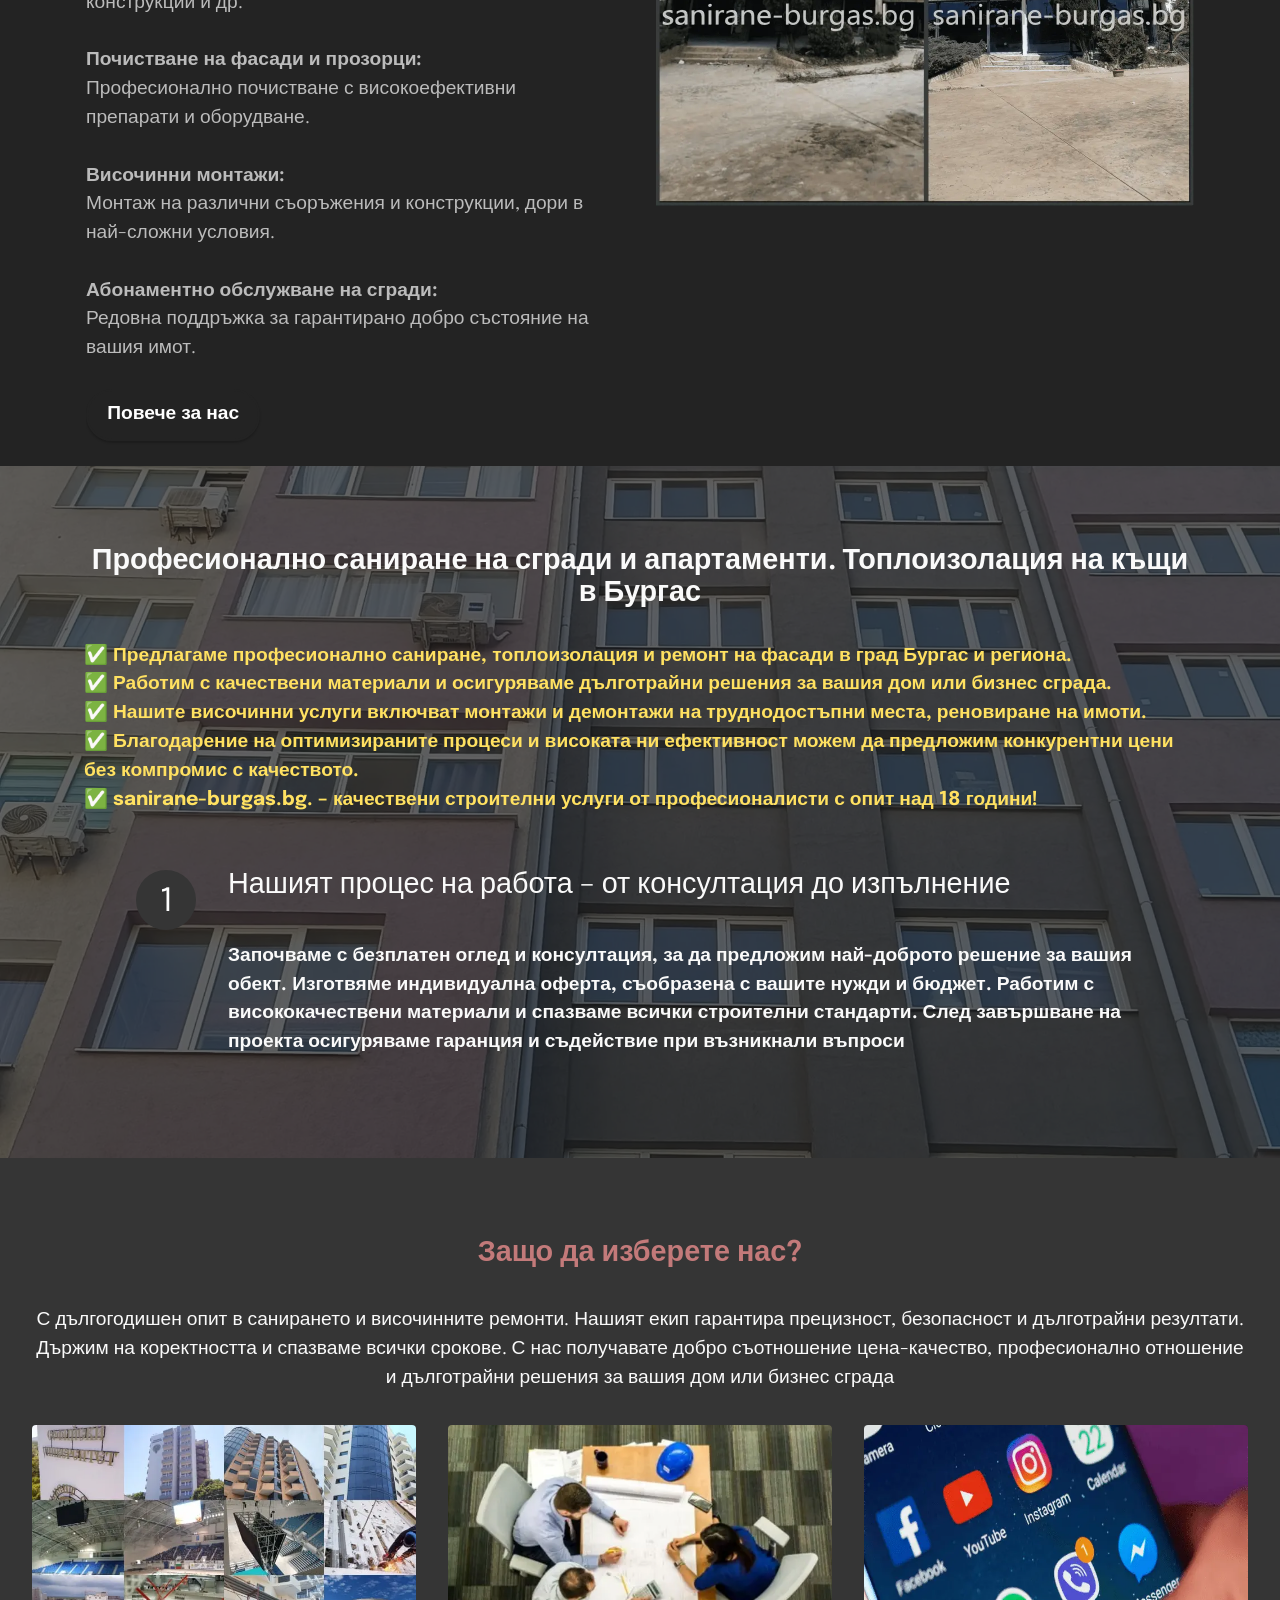
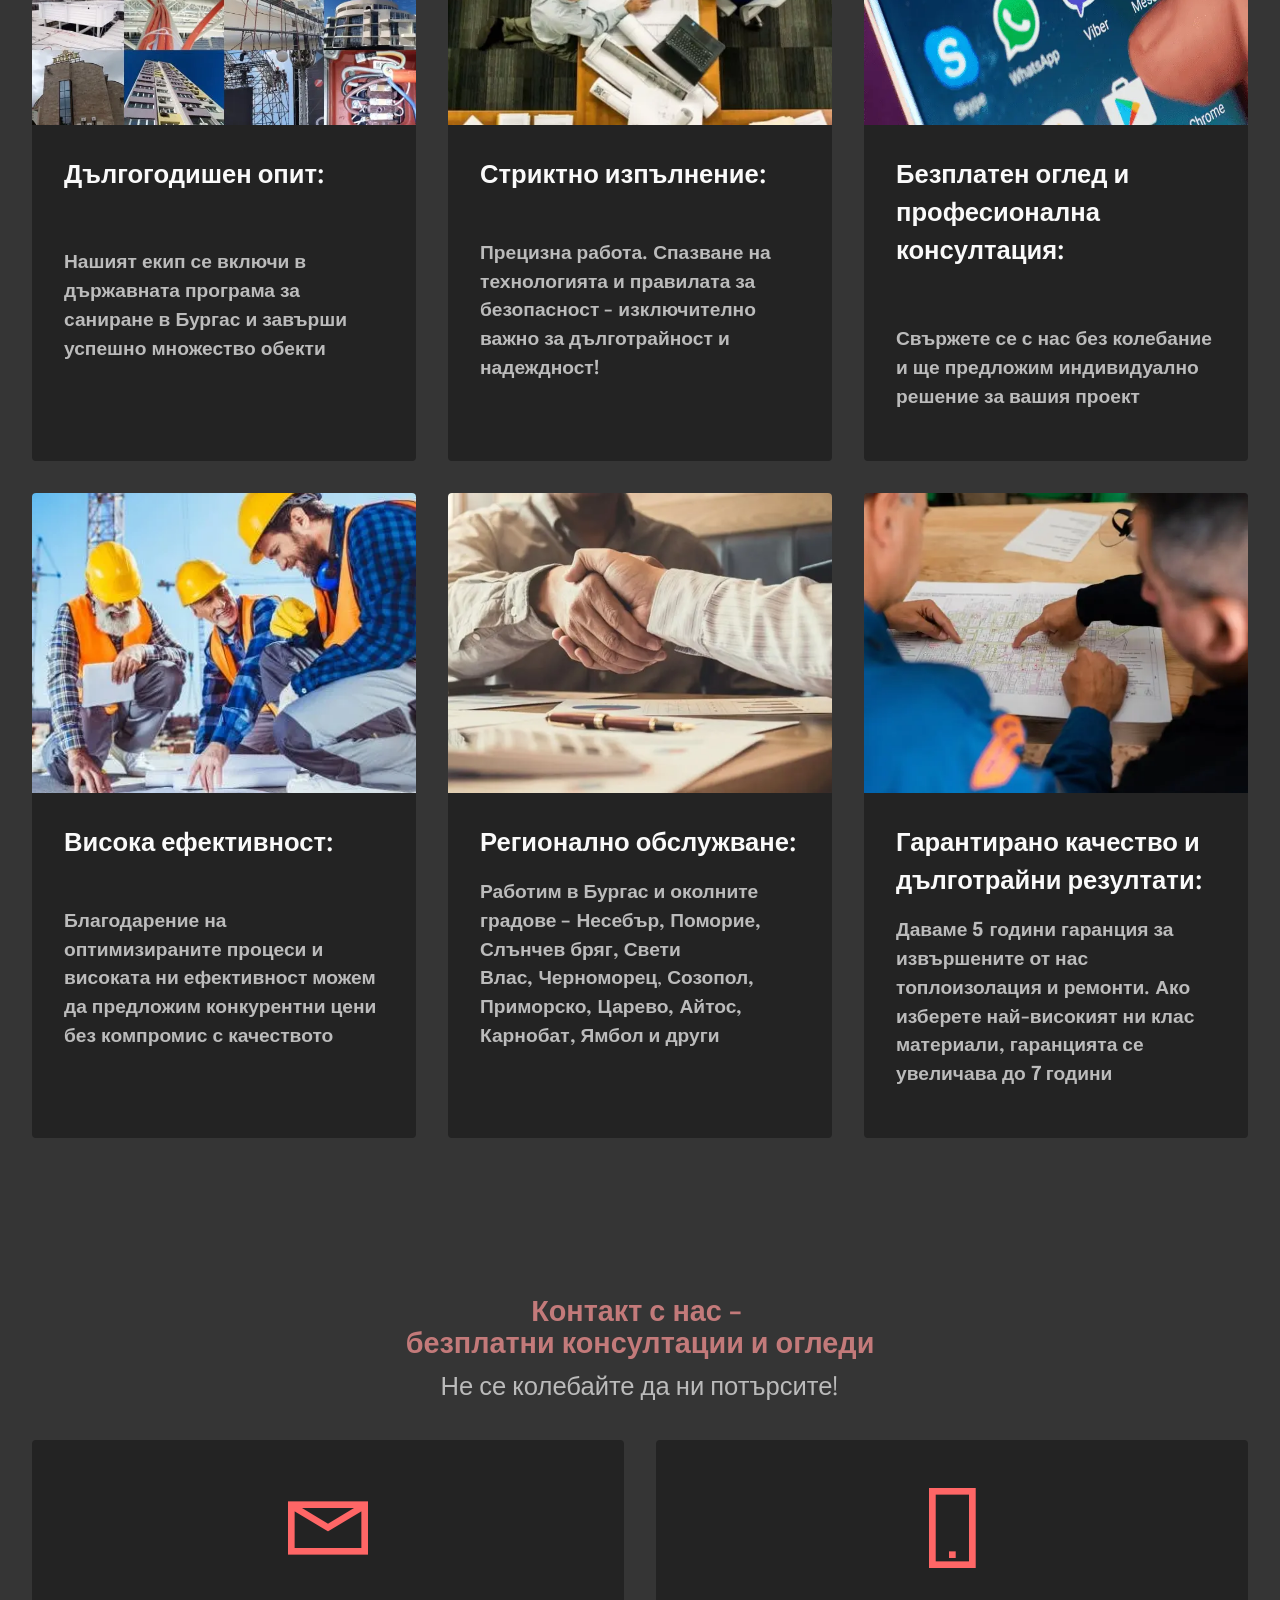
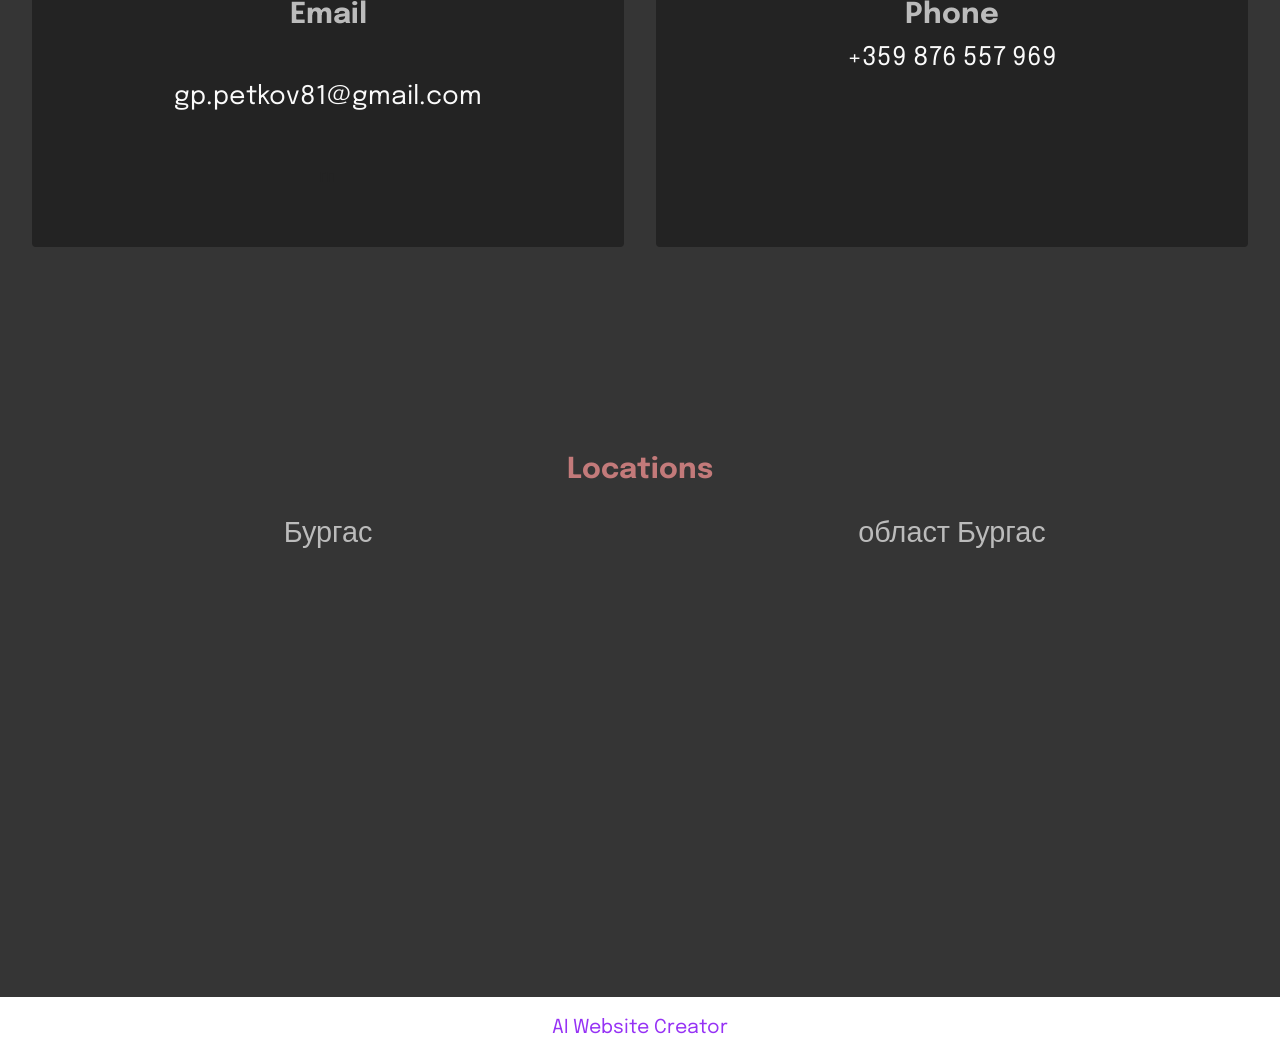
==== commit b135c844: "Update index.html" ====
--- a/index.html
+++ b/index.html
@@ -45,7 +45,7 @@
                         <img src="assets/images/logo-1-97x97.webp" alt="Лого - Саниране Бургас" style="height: 3rem;">
                     </a>
                 </span>
-                <span class="navbar-caption-wrap"><a class="navbar-caption text-white text-primary display-2" href="tel:+359896157054">ФасадаБГ</a></span>
+                <span class="navbar-caption-wrap"><a class="navbar-caption text-white text-primary display-2" href="tel:+359876557969">ФасадаБГ</a></span>
             </div>
             <button class="navbar-toggler" type="button" data-toggle="collapse" data-bs-toggle="collapse" data-target="#navbarSupportedContent" data-bs-target="#navbarSupportedContent" aria-controls="navbarNavAltMarkup" aria-expanded="false" aria-label="Toggle navigation">
                 <div class="hamburger">
@@ -91,7 +91,7 @@
                 <h1 class="mbr-section-title mbr-white mbr-fonts-style mb-3 display-1"><strong>Саниране Бургас - професионална топлоизолация и&nbsp;</strong><strong>височинни ремонти</strong></h1>
                 <p class="mbr-text mbr-white mbr-fonts-style display-7"><strong><br></strong><strong>• САНИРАНЕ&nbsp;<br>• ТОПЛОИЗОЛАЦИЯ&nbsp;<br>• РЕМОНТ НА ФАСАДИ&nbsp;<br>• ВИСОЧИННИ МОНТАЖИ
 <br>• БОЯДИСВАНЕ НА СГРАДИ&nbsp;<br>• ЛОЯЛНОСТ И КОРЕКТНОСТ</strong><br><strong>• КАЧЕСТВО НА ДОСТЪПНА ЦЕНА</strong><br></p>
-                <div class="mbr-section-btn align-center"><a class="btn btn-danger-outline display-4" href="contacts.html"><span class="mbri-user mbr-iconfont mbr-iconfont-btn"></span>БЕЗПЛАТНА КОНСУЛТАЦИЯ</a> <a class="btn btn-primary display-4" href="tel:+359896157054"><span class="mobi-mbri mobi-mbri-phone mbr-iconfont mbr-iconfont-btn"></span>+359 896 157 054</a> <a class="btn btn-danger-outline display-4" href="about.html"><span class="mobi-mbri mobi-mbri-contact-form mbr-iconfont mbr-iconfont-btn"></span>ГАРАНЦИЯ 5г.  </a></div>
+                <div class="mbr-section-btn align-center"><a class="btn btn-danger-outline display-4" href="contacts.html"><span class="mbri-user mbr-iconfont mbr-iconfont-btn"></span>БЕЗПЛАТНА КОНСУЛТАЦИЯ</a>  <a class="btn btn-primary display-4" href="tel:+359876557969">+359 876 557 969 Viber<span class="socicon socicon-viber mbr-iconfont mbr-iconfont-btn"></span></a> <a class="btn btn-danger-outline display-4" href="about.html"><span class="mobi-mbri mobi-mbri-contact-form mbr-iconfont mbr-iconfont-btn"></span>ГАРАНЦИЯ 5г.  </a></div>
 
                 <div class="row pt-5 justify-content-center">
                     <div class="col-12 col-md-6 col-lg-3">
@@ -123,7 +123,7 @@
                     <h6 class="card-title mbr-fonts-style mb-4 display-2"><br><strong>Качествено саниране на достъпни цени в Бургас - енергийна ефективност за вашия дом
 </strong><div><br></div></h6>
                     <p class="mbr-text mbr-fonts-style display-7"><strong>Саниране и топлоизолация:
-<br></strong>Подобряваме <a href="https://www.burgas.bg/bg/bezplatno-sanirane-i-za-malkite-sgradi-1?utm_source=chatgpt.com" class="text-white text-primary" target="_blank">енергийната ефективност</a> и елиминираме проблемите, каквито са влага, плесен и конденз.&nbsp;Работим с висококачествени материали за дълготраен резултат.<br><br><strong>Реновиране на фасади:
+<br></strong>Подобряваме <a href="https://www.burgas.bg/bg/bezplatno-sanirane-i-za-malkite-sgradi-1?utm_source=chatgpt.com" class="text-white text-primary" target="_blank">енергийната ефективност</a> и елиминираме проблемите, като влага, плесен и конденз.&nbsp;Работим с висококачествени материали за дълготраен резултат.<br><br><strong>Реновиране на фасади:
 <br></strong>Обновяване и боядисване на имоти с дълготрайни ефекти. Изолация на къщи, апартаменти и бизнес имоти.<br><br><strong>Ремонти и монтажи на труднодостъпни места:
 <br></strong>Подмяна на водосточни тръби, улуци, монтаж на осветителни тела, рекламни билбордове, метални<strong> </strong>конструкции и др.
 <br><br><strong>Почистване на фасади и прозорци:
@@ -238,7 +238,7 @@
                     <div class="item-content">
                         <h5 class="item-title mbr-fonts-style display-5"><strong>Висока ефективност:</strong></h5>
                         
-                        <p class="mbr-text mbr-fonts-style mt-3 display-7"><br>Благодарение на оптимизираните процеси и високата ни ефективност можем да предложим конкурентни цени без компромис с качеството</strong></p>
+                        <p class="mbr-text mbr-fonts-style mt-3 display-7"><strong><br>Благодарение на оптимизираните процеси и високата ни ефективност можем да предложим конкурентни цени без компромис с качеството</strong></p>
                     </div>
                     
                 </div>
@@ -304,7 +304,7 @@
                         </div>
                         <h4 class="card-title mbr-fonts-style align-center mb-2 display-2">
                             <strong>Phone</strong><br></h4>
-                        <p class="mbr-text mbr-fonts-style mb-2 display-5"><strong><a href="tel:+359896157054" class="text-white text-primary">+359 896 157 054</a></strong></p>
+                        <p class="mbr-text mbr-fonts-style mb-2 display-5"><strong><a href="tel:+359876557969" class="text-white text-primary">+359 876 557 969 </a></strong></p>
                         <h5 class="link mbr-black mbr-fonts-style display-7"></h5>
                     </div>
                 </div>
